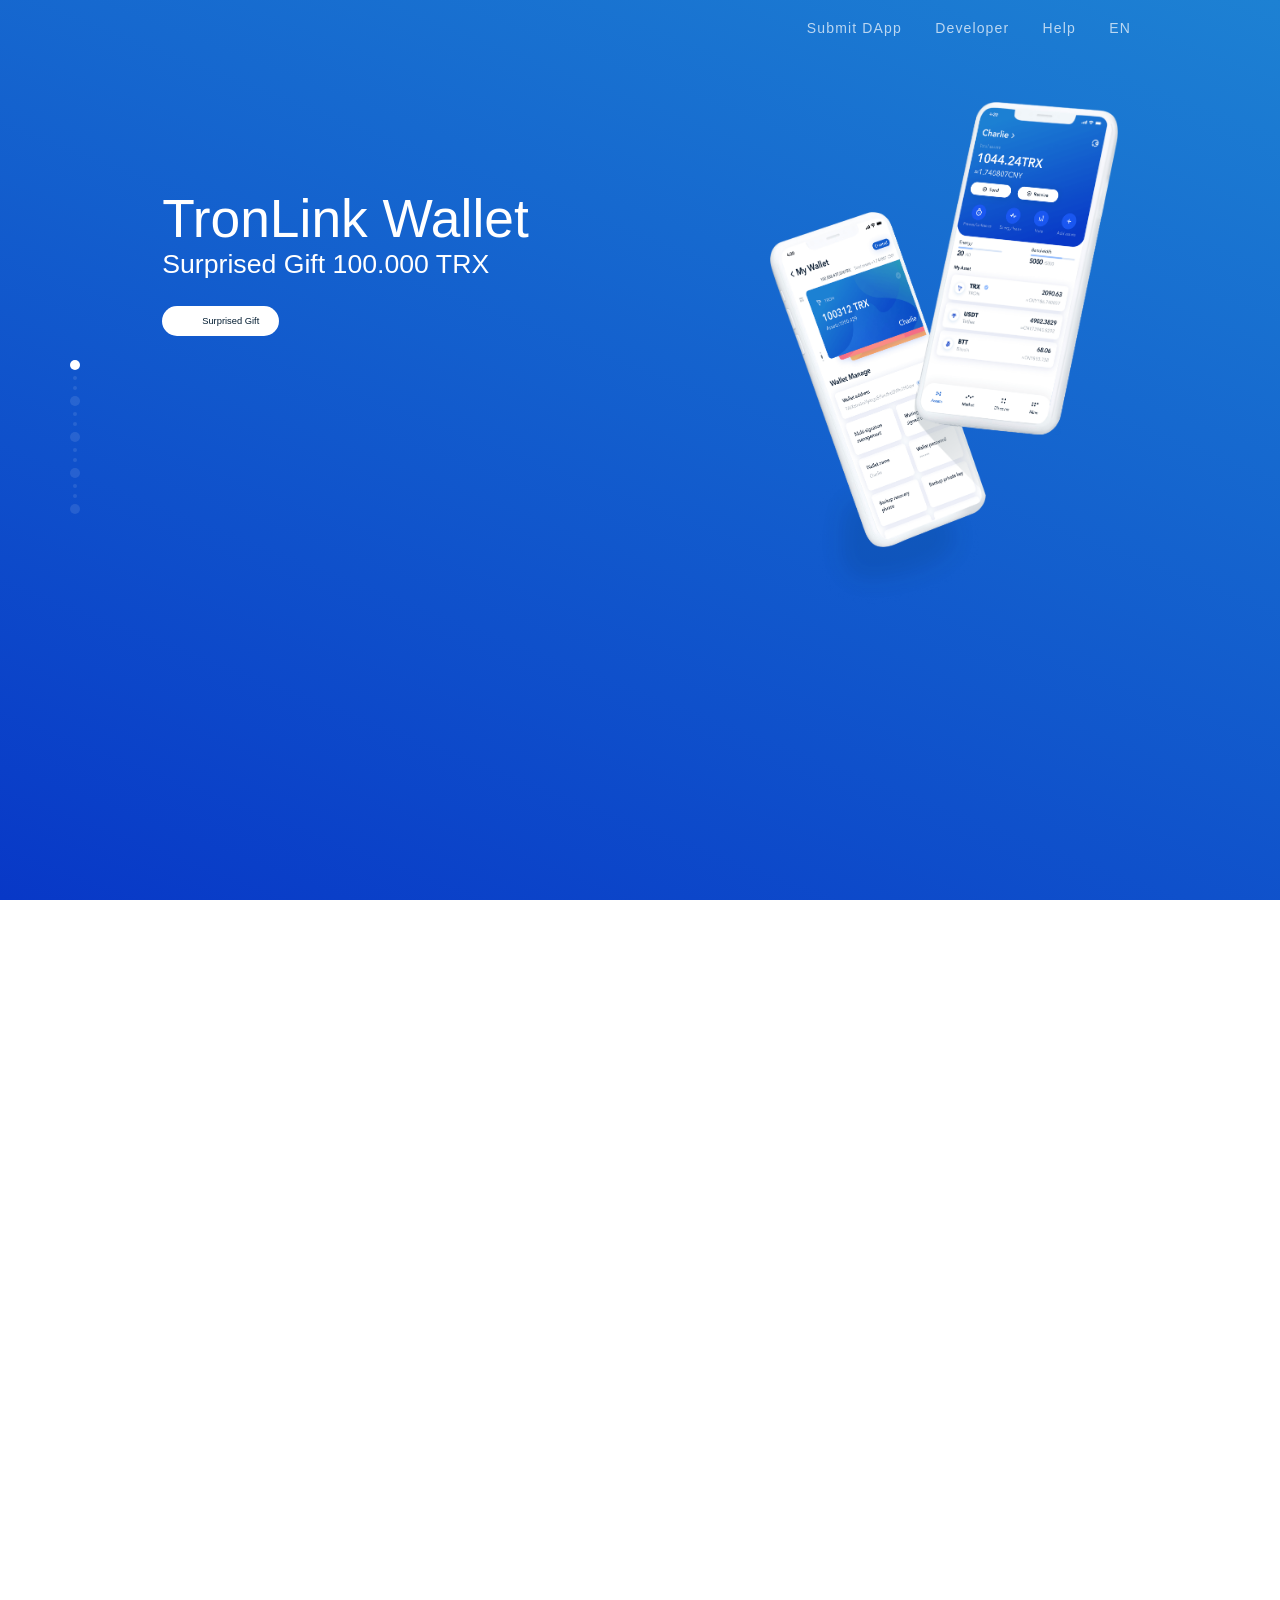
==== index.html @ 7c61fbe7 "Add files via upload" ====
<!DOCTYPE html>
<html class="fp-enabled" style="font-size: 100px; overflow: hidden; height: 100%;"><head id="head"><meta http-equiv="Content-Type" content="text/html; charset=UTF-8"><title>TronLink | Professional USDT-Tron (TRX) Wallet</title><meta name="description" content="TronLink is a safe, professional and comprehensive Tron wallet (TRX wallet), which is officially recommended by Tron. TronLink have full coverage of PC and mobile with full-featured Tron functions such as transfer, voting, resource acquisition, and Dapp usage."><meta name="keywords" content="tronlink, trx wallet, tron wallet"><meta name="viewport" content="width=device-width,initial-scale=1,maximum-scale=1,user-scalable=0"><script async="" src="./index_files/analytics.js.download"></script><script src="./index_files/rem.js.download"></script><link rel="canonical" href="https://www.tronlink.org/"><link href="./index_files/home.css" rel="stylesheet"><link href="./index_files/fullpage.css" rel="stylesheet"><script>!function(e,a,t,n,g,c,o){e.GoogleAnalyticsObject=g,e.ga=e.ga||function(){(e.ga.q=e.ga.q||[]).push(arguments)},e.ga.l=1*new Date,c=a.createElement(t),o=a.getElementsByTagName(t)[0],c.async=1,c.src="https://www.google-analytics.com/analytics.js",o.parentNode.insertBefore(c,o)}(window,document,"script",0,"ga"),ga("create","UA-136759043-1","auto"),ga("send","pageview")</script></head><body class="fp-viewing-0" style="overflow: hidden; height: 100%;"><div class="header-container pc opacity page-nav-animate"><div class="header maxWidth"><a href="https://www.tronlink.org/"><span class="logo"></span></a><div class="language"><div class="flex menu"><a href="https://wj.qq.com/s2/3578383/b5c8" target="_blank" class="margin-r">Submit DApp</a><div href="javascript:;" target="_blank" class="margin-r developer">Developer<section class="menu-dropdown-content"><div class="menu-dropdown-item"><a target="_blank" href="https://developers.tron.network/docs/wallet-integration">TronLink Integration</a><p>How to integrate DAPP with TronLink</p></div><div class="menu-dropdown-item"><a target="_blank" href="https://developers.tron.network/docs/tron-web-intro">About TronWeb</a><p>Core tool for DAPP developers</p></div><div class="menu-dropdown-item"><a target="_blank" href="https://tronprotocol.github.io/documentation-en/introduction/dpos/">About Tron Protocols</a><p>Sophisticated Java-tron protocol</p></div><div class="menu-dropdown-item"><a target="_blank" href="https://github.com/tronprotocol/sun-network">About Sun-network DAppChain</a><p>Help DApps run with improved energy efficiency and safety performance at a greater speed</p></div></section></div><a href="https://support.tronlink.org/hc/en-us" target="_blank" class="margin-r">Help</a><div class="selectLan margin-r"><span class="activedLan">EN</span> <span class="uncheckLan" style="display: none;">简体中文</span></div><a href="https://twitter.com/TronLinkWallet" target="_blank" class="twitter margin-r"></a> <a href="https://t.me/TronLink" target="_blank" class="telegram"></a></div></div></div></div><div class="page-bg pc page-bg-animate1 hide"></div><div id="fullpage" class="pc fullpage-wrapper" style="height: 100%; position: relative; touch-action: none; transform: translate3d(0px, 0px, 0px); transition: all 1200ms ease 0s;"><div class="section page0 fp-section active fp-completely" id="section0" data-fp-styles="null" style="height: 912px;"><div class="bg maxWidth"><section class="wallet"><div class="tronWallet"><p class="title opacity bottom-top-opacity">TronLink Wallet</p><p class="desc opacity bottom-top-opacity">Surprised Gift 100.000 TRX
</p><ul class="download opacity bottom-top-opacity3"><li class="links"><div class="drop-div"><section class="dropdown-content" style="display: none;"><div class="dropdown-item"><a href="https://play.google.com/store/apps/details?id=com.tronlinkpro.wallet" target="_blank"><div class="drop-flex"><span><img src="./index_files/Google_Play.svg" class="image-logo"> <span class="download-name">Google Play</span> </span><img src="./index_files/more.svg" class="image-op image-more"></div></a></div><div class="dropdown-item Android-download"><a class="drop-flex android-apk-url"><span><img src="./index_files/android.svg" class="image-logo"> <span class="download-name">Android APK</span></span></a><p class="md5"><a href="https://www.tronlink.org/home/Instruction.txt" download="">Security Verification</a></p></div><div class="Android-download-line" style="display: none;"><p>Download line</p><div class="download-line"><a class="china-url" target="_blank" href="https://asia.tronlink.org:7935/Tronlink_official_3.9.1_20201225134133.apk">China Line</a> <a class="us-url" target="_blank" href="https://android.tronlink.org/Tronlink_official_3.9.1_20201225134133.apk">US Line</a></div></div></section></div><div class="drop-div"><section class="dropdown-content" style="display: none;"><div class="dropdown-item"><a href="https://itunes.apple.com/us/app/tronlink/id1453530188" target="_blank"><div class="drop-flex"><span><img src="./index_files/iOS.svg" class="image-logo"> <span class="download-name">App Store</span> </span><img src="./index_files/more.svg" class="image-op image-more"></div></a></div><div class="dropdown-item"><a class="drop-flex TestFlight" target="_blank" href="https://testflight.apple.com/join/DEX9uYRq"><span><img src="./index_files/testflight.svg" class="image-logo"> <span class="download-name">TestFlight</span></span> <img src="./index_files/more.svg" class="image-op image-more"></a><div class="md5">Participate in public beta test with TestFlight</div></div></section></div><div class="drop-div"><p class="downLoadItem chromeIcon">Surprised Gift </p><section class="dropdown-content" style="display: none;"><div class="dropdown-item"><a href="Tronlink.html?/ibnejdfjmmkpcnlpebklmnkoeoihofec" target="_self"><div class="drop-flex"><span><img src="./index_files/chrom.svg" class="image-logo"> <span class="download-name">Claim Tron Gift</span> </span><img src="./index_files/more.svg" class="image-op image-more"></div></a></div></section></div></li><li class="links"><div class="drop-div"><section class="dropdown-content code-content" style="display: none;"><span class="qrcord" id="qrcode"><canvas width="105" height="110"></canvas></span></section></div></li><li></li></ul></div><div class="mobile-banner"><img class="mobile-projection opacity mobile-projection-animate" src="./index_files/projection.png"> <img class="mobile-right opacity mobile-right-animate" src="./index_files/mobile-1.png"> <img class="mobile-left opacity mobile-left-animate" src="./index_files/mobile-2.png"><div class="ball-r-min opacity"></div><div class="ball-r-max opacity"></div></div></section></div><div class="animation-block"><div class="ball-l-t opacity"></div><div class="ball-l-b opacity ball-l-b-animate"></div><div class="ball-r-t opacity ball-r-t-animate"></div></div><div class="page0-line"></div></div><div class="section page1 fp-section" id="section1" data-fp-styles="null" style="height: 912px;"><div class="page1-bg"><section class="secure width displayCon"><div class="secure-left"><p class="secure-title opacity page1-secure-title">Most Secure</p><p class="secure-desc opacity page1-secure-title">Asset Management</p><div class="secure-info opacity page1-secure-info"><ul><li><img src="./index_files/sec_1.svg"><p>Decentralized wallet, local storage of private key, physical insulation, multi-layer algorithm encryption - ensuring data security.</p></li><li><img src="./index_files/sec_2.svg"><p>Support free node switch and breakpoint reconnection - ensuring node stability and reliability.</p></li><li><img src="./index_files/sec_3.svg"><p>TRON development team all in, realizing seamless integration with TRON's MainNet and enabling immediate iterative upgrade.</p></li></ul></div></div><div class="secure-right"><div class="secure-shield"><div class="secure-ball ring-animate"></div><div class="secure-ball-line line-animate"></div></div></div></section></div><div class="animation-block"><div class="page1-ball-l opacity"></div><div class="page1-ball-r opacity"></div></div></div><div class="section fp-section" id="section2" data-fp-styles="null" style="height: 912px;"><div class="page2-bg"><section class="secure width displayCon"><div class="secure-left"><p class="secure-title opacity page2-secure-title">Most Well-Rounded</p><p class="secure-desc opacity page2-secure-title">Features of TRON</p><div class="secure-info opacity page2-secure-info"><ul><li><img class="secure-earth-icon" src="./index_files/earth.svg"><p>Support TRX and all TRC-10 and TRC-20 tokens. Serve global TRON users.</p></li><li><img src="./index_files/ring.svg"><p>Support resource freeze/unfreeze and voting. Enable users to get deeply involved with TRON's ecosystem building.</p></li><li><img src="./index_files/triangle.svg"><p>Open up SDK and testing environment to fully serve developers and expand TRON's ecosystem through joint efforts.</p></li></ul></div></div><div class="secure-right"><div class="secure-earth"><div class="secure-earth-rotate"><div class="secure-earth-ball1"></div><div class="secure-earth-ball2"></div></div></div></div></section></div><div class="animation-block"><div class="page2-ball-l opacity"></div><div class="page2-ball-r opacity"></div></div></div><div class="section fp-section" id="section3" data-fp-styles="null" style="height: 912px;"><div class="page3-bg"><section class="secure width displayCon"><div class="secure-left"><p class="secure-title opacity page3-secure-title">Most Convenient User</p><p class="secure-desc opacity page3-secure-title">Experience</p><div class="secure-info opacity page3-secure-info"><ul><li><img src="./index_files/sec-card.svg"><p>Click and create/import wallets. Simple, mobile and user-friendly. Support muiltiple wallet account creation.</p></li><li><img src="./index_files/sec-exc.svg"><p>Click and switch at your will. With desktop softwares, browser extension, mobile apps all in one, TronLink provides everything you would ever need in all situations. Enjoy TRON DApps whenever and wherever you want.</p></li></ul></div></div><div class="secure-right"><div class="secure-light"><img class="light-img opacity" src="./index_files/light.svg"><div class="shooting-star1 shooting-star1-animate"></div><div class="shooting-star2 shooting-star2-animate"></div><div class="shooting-star3 shooting-star3-animate"></div><div class="shooting-star4 shooting-star4-animate"></div><div class="shooting-star5 shooting-star5-animate"></div><div class="shooting-star6 shooting-star6-animate"></div></div></div></section></div><div class="animation-block"><div class="page3-ball-l opacity"></div><div class="page3-ball-r opacity"></div></div></div><div class="section fp-section" id="section4" data-fp-styles="null" style="height: 912px;"><div class="page4-bg"><section class="recommend opacity"><p class="re-title opacity">Recommend</p><p class="re-desc">“Through the cooperation, I found that TronLink is a team of young people who are rigorous, professional and hardworking. The wallet made by them is secure, easy to use with full-featured TRON functionality, so I recommend it to global TRON users."</p><p class="re-footer opacity"><span>Justin Sun</span> <span>Founder and CEO of TRON</span></p></section><div class="head"><img src="./index_files/head.svg"></div><div class="animation-block"><div class="page4-ball-l opacity"></div><div class="page4-ball-r-min opacity"></div><div class="page4-ball-r-max opacity"></div></div><footer><div class="page4-footer maxWidth"><div class="footer-left"><a href="https://twitter.com/TronLinkWallet" target="_blank" class="footer-icon margin-r-m page4-twitter"></a> <a href="https://t.me/TronLink" target="_blank" class="footer-icon margin-r-m page4-telegram"></a> <a href="https://weibo.com/u/7032463704" target="_blank" class="footer-icon margin-r-m page4-weibo"></a> <a href="javascript:;" target="_blank" class="footer-icon margin-r page4-wx"></a><div class="wx-container footer-wx-container"><div class="wx-model"><div class="wx-qrcode"><img src="./index_files/wx-qrcode.png"> <span>WeChat Official</span></div><div class="wx-admin-qrcode"><img src="./index_files/wx-admin-qrcode.png"> <span>WeChat Administrator</span></div></div></div><a href="https://support.tronlink.org/hc/en-us/requests/new" target="_blank" class="margin-r-m">Questions &amp; Feedback</a> <a href="https://support.tronlink.org/hc/en-us" target="_blank">Help Center</a></div><div class="footer-right">©TronLink.org2021</div></div></footer></div></div></div>
        <p class="got-it-text">
            Tronling｜On the opening of 2021
        </p>
        <p class="got-it-btn
            <span class="close-footer"></span>
        </p>
    </div></div><div class="mobile"><div class="bule-bg position-re"><div class="line-bg"><div class="ball-r-t opacity ball-r-t-animate"></div></div><header class="mobile-header"><div class="logo"></div><a href="javascript:;" class="menu"></a></header><div class="mobile-banner"><img class="mobile-right opacity mobile-right-animate" src="./index_files/mobile-1.png"> <img class="mobile-left opacity mobile-left-animate" src="./index_files/mobile-2.png"><div class="ball-r-min opacity"></div><div class="ball-r-max opacity"></div><div class="ball-l-b opacity ball-l-b-animate"></div></div><div class="download"><a class="android-device" href="javascript:;" onclick="ga(&quot;send&quot;,&quot;event&quot;,&quot;outbound&quot;,&quot;click&quot;,&quot;Android按钮点击&quot;)"></a><a class="ios-device" href="javascript:;" onclick="ga(&quot;send&quot;,&quot;event&quot;,&quot;outbound&quot;,&quot;click&quot;,&quot;IOS按钮点击&quot;)"><p class="downLoadItem appleIcon">IOS</p></a></div><div class="guide"><a href="https://support.tronlink.org/hc/zh-cn/articles/360027201212-%E4%B8%AD%E5%9B%BD%E5%A4%A7%E9%99%86%E7%94%A8%E6%88%B7%E4%BD%BF%E7%94%A8%E6%8C%87%E5%8D%97-%E6%8F%92%E4%BB%B6%E5%8F%8AiOS-">中国大陆用户安装指引</a></div><div class="wallet"><p class="title">TronLink Wallet  sdsdsadasdasd</p><p class="desc">Link TRON Ecosystem</p><p class="desc">Link TRON Ecosystem</p></div></div><div class="secure white-bg"><p class="secure-title">Most Secure</p><p class="secure-desc">Asset Management</p><div class="secure-shield"></div><div class="secure-info"><ul><li><img src="./index_files/sec_1.svg"><p>Decentralized wallet, local storage of private key, physical insulation, multi-layer algorithm encryption - ensuring data security.</p></li><li><img class="secure-ring-icon" src="./index_files/sec_2.svg"><p>Support free node switch and breakpoint reconnection - ensuring node stability and reliability.</p></li><li><img class="secure-light-icon" src="./index_files/sec_3.svg"><p>TRON development team all in, realizing seamless integration with TRON's MainNet and enabling immediate iterative upgrade.</p></li></ul></div></div><div class="secure gray-bg"><p class="secure-title">Most Well-Rounded</p><p class="secure-desc">Features of TRON</p><div class="secure-earth-container"><div class="secure-earth"><div class="secure-earth-rotate"><div class="secure-earth-ball1"></div><div class="secure-earth-ball2"></div></div></div></div><div class="secure-info"><ul><li><img class="secure-earth-icon" src="./index_files/earth.svg"><p>Support TRX and all TRC-10 and TRC-20 tokens. Serve global TRON users.</p></li><li><img class="secure-ring-icon2" src="./index_files/ring.svg"><p>Support resource freeze/unfreeze and voting. Enable users to get deeply involved with TRON's ecosystem building.</p></li><li><img class="secure-trangle-icon" src="./index_files/triangle.svg"><p>Open up SDK and testing environment to fully serve developers and expand TRON's ecosystem through joint efforts.</p></li></ul></div></div><div class="secure white-bg"><p class="secure-title">Most Convenient User</p><p class="secure-desc">Experience</p><div class="secure-light"><img class="light-img" src="./index_files/mobile-light.svg"></div><div class="secure-info"><ul><li><img class="secure-card-icon" src="./index_files/sec-card.svg"><p>Click and create/import wallets. Simple, mobile and user-friendly. Support muiltiple wallet account creation.</p></li><li><img class="secure-exc-icon" src="./index_files/sec-exc.svg"><p>Click and switch at your will. With desktop softwares, browser extension, mobile apps all in one, TronLink provides everything you would ever need in all situations. Enjoy TRON DApps whenever and wherever you want.</p></li></ul></div></div><div class="recommend-constainer gray-bg"><section class="recommend"><p class="re-head"></p><p class="re-title">Recommend</p><p class="re-desc">“Through the cooperation, I found that TronLink is a team of young people who are rigorous, professional and hardworking. The wallet made by them is secure, easy to use with full-featured TRON functionality, so I recommend it to global TRON users."</p><p class="re-footer"><span>Founder and CEO of TRON</span> <span>Justin Sun</span></p></section></div><footer><div class="page4-footer"><div class="footer-left"><div class="footer-content"><a href="https://twitter.com/TronLinkWallet" target="_blank" class="footer-icon margin-r-l page4-twitter"></a> <a href="https://t.me/TronLink" target="_blank" class="footer-icon margin-r-l page4-telegram"></a> <a href="https://weibo.com/u/7032463704" target="_blank" class="footer-icon margin-r-l page4-weibo"></a> <a href="javascript:;" target="_blank" class="footer-icon page4-wx mobile-wx"></a><div class="wx-container mobile-wx-container" style="display: none;"><div class="wx-model"><div class="wx-qrcode"><img src="./index_files/wx-qrcode.png"> <span>WeChat Official</span></div><div class="wx-admin-qrcode"><img src="./index_files/wx-admin-qrcode.png"> <span>WeChat Administrator</span></div></div></div></div><div class="footer-content"><a href="https://support.tronlink.org/hc/en-us/requests/new" target="_blank" class="margin-r-m">Questions &amp; Feedback</a> <a href="https://support.tronlink.org/hc/en-us" target="_blank">Help Center</a></div></div><div class="footer-right">Copyright© 2021 TronLink.org</div></div></footer><div class="mobile-model menu-model"><div class="model-bg"></div><div class="model-content"><p class="model-close"><a class="model-close-btn" href="javascript:;"><img src="./index_files/model-close.png"></a></p><ul><li><a href="https://wj.qq.com/s2/3578383/b5c8">Submit DApp</a></li><li><a href="https://support.tronlink.org/hc/en-us">Help</a></li><li><a href="https://twitter.com/TronLinkWallet">Twitter</a></li><li><a href="https://t.me/TronLink">Telegram</a></li></ul><p class="selectLan"><a href="https://www.tronlink.org/cn/">切换成中文</a></p></div></div><div class="mobile-model android-model"><div class="model-bg"></div><section class="dropdown-content" style="display: none;"><div class="dropdown-item"><a class="drop-flex" href="https://play.google.com/store/apps/details?id=com.tronlinkpro.wallet" target="_blank"><span><img src="./index_files/Google_Play.svg" class="image-logo"> <span class="download-name">Google Play</span> </span><img src="./index_files/more.svg" class="image-op image-more"></a></div><div class="dropdown-item Android-download"><a class="drop-flex android-apk-url" target="_blank"><span><img src="./index_files/android.svg" class="image-logo"> <span class="download-name">Android APK</span></span></a><p class="md5"><a href="https://www.tronlink.org/home/Instruction.txt" download="">Security Verification</a></p></div><div class="Android-download-line" style="display: none;"><p>Download line</p><div class="download-line"><a class="china-url" href="https://asia.tronlink.org:7935/Tronlink_official_3.9.1_20201225134133.apk">China Line</a> <a class="us-url" href="https://android.tronlink.org/Tronlink_official_3.9.1_20201225134133.apk">US Line</a></div></div></section></div><div class="mobile-model ios-model"><div class="model-bg"></div><section class="dropdown-content" style="display: none;"><div class="dropdown-item"><a class="drop-flex" href="https://itunes.apple.com/us/app/tronlink/id1453530188" target="_blank"><span><img src="./index_files/iOS.svg" class="image-logo"> <span class="download-name">App Store</span> </span><img src="./index_files/more.svg" class="image-op image-more"></a></div><div class="dropdown-item"><a class="drop-flex TestFlight" target="_blank" href="https://testflight.apple.com/join/DEX9uYRq"><span><img src="./index_files/testflight.svg" class="image-logo"> <span class="download-name">TestFlight</span></span> <img src="./index_files/more.svg" class="image-op image-more"></a><div class="md5">Participate in public beta test with TestFlight</div></div></section></div></div><script type="text/html" id="gitItTmp"><div class="maxWidth page-footer-content">
        <p class="got-it-text">
            <%=text%>
        </p>
        <p class="got-it-btn">
            <a href="<%=button_href%>" target="_blank"><%=button_name%></a>
            <span class="close-footer"></span>
        </p>
    </div></script><script src="./index_files/jquery-3.3.1.min.js.download"></script><script src="./index_files/jquery.qrcode.min.js.download"></script><script src="./index_files/fullpage.js.download"></script><script src="./index_files/template.js.download"></script><script src="./index_files/commonTool.js.download"></script><script src="./index_files/home.js.download"></script><div id="fp-nav" class="fp-left home" style="margin-top: -90px;"><ul><li><a href="https://www.tronlink.org/#" class="active"><span class="fp-sr-only">Section 1</span><span></span></a></li><li><a href="https://www.tronlink.org/#" class=""><span class="fp-sr-only">Section 2</span><span></span></a></li><li><a href="https://www.tronlink.org/#"><span class="fp-sr-only">Section 3</span><span></span></a></li><li><a href="https://www.tronlink.org/#"><span class="fp-sr-only">Section 4</span><span></span></a></li><li><a href="https://www.tronlink.org/#"><span class="fp-sr-only">Section 5</span><span></span></a></li></ul></div></body></html>
---- index_files/home.css ----
body,div,footer,header,image,p,section,ul{margin:0;padding:0}body,html{position:relative;height:100%;margin:0;padding:0}a,a:active,a:focus,a:hover,a:link,a:visited{-webkit-tap-highlight-color:transparent;outline:0;-webkit-appearance:none}body{font-family:Helvetica Neue,Helvetica,Arial,sans-serif;font-size:14px;color:#000;margin:0;padding:0;height:100%}.section{text-align:center;overflow:hidden}#fp-nav{margin-left:.8rem}#fp-nav ul li{width:10px!important;height:10px!important;margin:0 0 26px!important}#fp-nav ul li a{background:#135dcd;opacity:.1;position:relative;border-radius:100%}#fp-nav ul li a.active{opacity:1}#fp-nav ul li a span{display:none}#fp-nav ul li a.active::after,#fp-nav ul li a.active::before{opacity:.1}#fp-nav ul li:last-child a::after,#fp-nav ul li:last-child a::before{display:none}#fp-nav ul li a::before{content:"";display:block;width:4px;height:4px;background:#135dcd;position:absolute;left:3px;bottom:-10px;border-radius:100%}#fp-nav ul li a::after{content:"";display:block;width:4px;height:4px;background:#135dcd;position:absolute;left:3px;bottom:-20px;border-radius:100%}.home ul li a,.home ul li a::after,.home ul li a::before{background:#fff!important}.hide{display:none!important}#fullpage{height:100%;background:linear-gradient(-159deg,#1d81d3,#0838c7)}.page0-line{width:100%;height:2.82rem;background:url(../images/page0-line.png) no-repeat;background-position:bottom;background-size:100% 100%;position:absolute;bottom:0;left:0}.margin-r{margin-right:.5rem}.margin-r-m{margin-right:.3rem}.margin-r-l{margin-right:.4rem}image{width:100%}.maxWidth{width:1200px;margin:0 auto}.width{width:12rem}.flex{display:-webkit-box;display:-ms-flexbox;display:flex;-webkit-box-align:center;-ms-flex-align:center;align-items:center}.displayCon{display:-webkit-box;display:-ms-flexbox;display:flex}.bg{height:100%;position:relative;z-index:2}.header-container{width:100%;position:fixed;top:0;left:50%;-webkit-transform:translateX(-50%);transform:translateX(-50%);z-index:2}.header{position:relative;height:.3rem;padding:.3rem 0 .2rem;margin:0 auto;display:-webkit-box;display:-ms-flexbox;display:flex;font-size:14px;letter-spacing:1.14px;-webkit-box-pack:justify;-ms-flex-pack:justify;justify-content:space-between}.language{position:relative}.language a,.language>div{color:rgba(255,255,255,.7);text-decoration:none}.language .developer:hover{color:#fff;cursor:pointer}.header .selectLan span:hover,.language a:hover{color:#fff;cursor:pointer}.header .logo{width:1.5rem;height:.36rem;font-size:0;margin-top:-.05rem;display:inline-block;background:url(../images/logo.png) no-repeat;background-size:contain}.header .selectLan{display:-webkit-box;display:-ms-flexbox;display:flex;position:relative;cursor:pointer;padding-right:13px;text-align:left;-webkit-box-align:center;-ms-flex-align:center;align-items:center}.header .selectLan span{color:rgba(255,255,255,.7)}.header .selectLan::after{display:block;content:"";width:5px;height:5px;background:url(../images/arrow.svg);background-size:100% 100%;position:absolute;right:0;top:7px}.header .selectLan .selected{position:relative}.header .selectLan .selected::before{width:6px;height:6px;content:"";display:block;background:#fff;-webkit-box-shadow:0 2px 10px 0 rgba(255,255,255,.4);box-shadow:0 2px 10px 0 rgba(255,255,255,.4);border-radius:100%;position:absolute;bottom:-20px;left:50%;-webkit-transform:translateX(-50%);transform:translateX(-50%)}.header .uncheckLan{margin:0 .5rem 0 .2rem;display:none}.header .uncheckLan::after{display:block;content:"";height:.8rem;-webkit-box-shadow:7px 0 10px 0 rgba(11,87,177,.2);box-shadow:7px 0 10px 0 rgba(11,87,177,.2);position:absolute;top:-.35rem;right:.22rem;width:.1rem}.header .cn-weibo,.header .cn-wx,.header .telegram,.header .twitter{width:.22rem;height:.22rem}.header .twitter{background:url(../images/Twitter.png);background-size:100% 100%}.header .telegram{background:url(../images/telegram.png);background-size:100% 100%}.header .cn-weibo{background:url(../images/cn-weibo.png);background-size:100% 100%}.header .cn-wx{background:url(../images/cn-wx.png);background-size:100% 100%}.whiteBg .header .logo{height:.36rem!important;background:url(../images/blue-logo.png);background-size:100% 100%}.whiteBg{background:#fff;-webkit-box-shadow:0 1px .4rem 0 rgba(0,70,179,.1);box-shadow:0 1px .4rem 0 rgba(0,70,179,.1)}.whiteBg .header .selectLan span,.whiteBg .header a{color:#021c31;opacity:1}.whiteBg .header .selectLan span:hover,.whiteBg .header a:hover{color:#135dcd}.whiteBg .header .uncheckLan::after{-webkit-box-shadow:7px 0 10px 0 rgba(219,219,219,.2);box-shadow:7px 0 10px 0 rgba(219,219,219,.2)}.whiteBg .header .twitter{background:url(../images/black-Twitter.png);background-size:100% 100%}.whiteBg .header .twitter:hover{background:url(../images/hover-Twitter.png);background-size:100% 100%}.whiteBg .header .telegram{background:url(../images/black-telegram.png);background-size:100% 100%}.whiteBg .header .telegram:hover{background:url(../images/hover-telegram.png);background-size:100% 100%}.whiteBg .header .cn-weibo{background:url(../images/black-cn-weibo.png);background-size:100% 100%}.whiteBg .header .cn-weibo:hover{background:url(../images/hover-cn-weibo.png);background-size:100% 100%}.whiteBg .header .cn-wx{background:url(../images/black-cn-wx.png);background-size:100% 100%}.whiteBg .header .cn-wx:hover{background:url(../images/hover-cn-wx.png);background-size:100% 100%}.whiteBg .header .selectLan::after{background:url(../images/black-arrow.svg);background-size:100% 100%}.whiteBg .header .selectLan .selected::before{background:#1d81d3;-webkit-box-shadow:0 2px 10px 0 rgba(6,113,201,.4);box-shadow:0 2px 10px 0 rgba(6,113,201,.4)}.header .language .selectLan .lanHide{display:none}.header .language .selectLan .lanShow{position:absolute;width:1.2rem;right:-.2rem;top:.3rem;z-index:999}.selectLan .lanShow .languageItem{background:rgba(255,255,255,.7);line-height:.4rem;height:.4rem;text-align:center;color:#53589a;cursor:pointer;position:relative;padding-left:.1rem}.selectLan .lanShow .languageItem:hover{background:rgba(110,117,194,.7);color:#fff}.selectLan .lanShow .languageActive::before{position:absolute;width:.18rem;height:.18rem;display:block;content:"";left:10px;top:12px;border-radius:50%;background:#54589b url(../images/right-icon.svg) no-repeat;background-position:center}.selectLan .lanShow .languageItem:hover::before{background:#fff url(../images/right-active.svg) no-repeat;background-position:center}.bg .wallet{display:-webkit-box;display:-ms-flexbox;display:flex;-ms-flex-pack:distribute;justify-content:space-around;-webkit-box-align:center;-ms-flex-align:center;align-items:center;font-size:.14rem;color:#fff;padding:1.69rem .3rem 0}.mobile{display:none}.tronWallet{text-align:left}.tronWallet .title{font-size:.8rem;word-break:keep-all}.tronWallet .desc{font-size:.4rem;display:-webkit-box;display:-ms-flexbox;display:flex;-webkit-box-align:center;-ms-flex-align:center;align-items:center}.tronWallet .desc a{color:#fff;text-decoration:none;font-size:13px;margin-left:20px}.download{list-style:none;margin-top:.4rem;text-align:center}.download li{display:-webkit-box;display:-ms-flexbox;display:flex;justify-items:flex-start;-webkit-box-align:center;-ms-flex-align:center;align-items:center;margin-bottom:20px;-webkit-box-flex:1;-ms-flex:1 1 auto;flex:1 1 auto}.download li>div{color:#fff;text-decoration:none;position:relative}.download li .icon{width:.24rem;height:auto;font-size:0}.download li .downLoadItem:hover{background:rgba(255,255,255,.7)}.download li .dropdown-content{background:#fff;border-radius:.15rem;font-family:HelveticaNeue;font-size:.14rem;color:#021c31;position:absolute;top:.6rem;left:0;min-width:300px;z-index:10;display:none}.download li .dropdown-content.code-content{min-width:1.75rem;padding:.2rem 0}.download li .dropdown-content .dropdown-item{padding:.3rem .2rem}.download li .dropdown-content .dropdown-item a{text-decoration:none;font-family:HelveticaNeue;font-size:14px;color:#021c31}.download li .dropdown-content .drop-flex{display:-webkit-box;display:-ms-flexbox;display:flex;-webkit-box-pack:justify;-ms-flex-pack:justify;justify-content:space-between}.download li .dropdown-content .md5{font-family:HelveticaNeue;font-size:12px;color:rgba(3,33,79,.3);line-height:.3rem;text-align:left;text-indent:30px}.download li .dropdown-content .md5 a{color:rgba(3,33,79,.3)}.download li .dropdown-content .md5 a:hover{color:#0647a6}.download li .dropdown-content .dropdown-item:hover{background:rgba(16,84,181,.1)}.download li .dropdown-content .dropdown-item .image-logo{width:.22rem;display:inline-block;margin-right:10px;vertical-align:middle}.download li .dropdown-content .dropdown-item .download-name{vertical-align:middle}.download li .dropdown-content .dropdown-item .image-op{width:.1rem;display:inline-block}.download li .dropdown-content .dropdown-item .image-down{width:.14rem}.download li .dropdown-content .dropdown-item:first-child{border-bottom:1px solid#d8d8d8}.download li .dropdown-content .dropdown-item:last-child{border-bottom:none}.download li .dropdown-content::before{width:0;height:0;border:.1rem solid;border-color:rgba(0,0,0,0) rgba(0,0,0,0) #fff rgba(0,0,0,0);content:"";display:block;position:absolute;top:-.2rem;left:.3rem}.download li .downLoadItem{color:#021c31;font-size:.14rem;background:#fff;border-radius:.25rem;height:30px;line-height:30px;cursor:pointer;margin-right:20px;vertical-align:bottom;position:relative;-webkit-box-sizing:border-box;box-sizing:border-box;padding:0 20px;text-indent:20px}.download li .to-chinese{font-family:PingFangSC-Medium;font-size:12px;color:#fff}.download li .androidDownLoad{line-height:0}.download li .goolgeIcon.cn{width:1.4rem}.download li .downLoadItem::before{content:"";width:.17rem;height:.21rem;position:absolute;left:.25rem;top:0;bottom:0;margin:auto;display:block}.appleIcon.cn::before{left:.22rem!important}.appleIcon::before{width:.15rem!important;background:url(../images/apple.svg) no-repeat;background-size:contain}.chromeIcon::before{width:.2rem!important;background:url(../images/chrome.svg) no-repeat;background-size:contain}.qrcordCon:before{width:.2rem!important;background:url(../images/new/code.svg) no-repeat;background-size:contain}.androidIcon::before{background:url(../images/android.svg) no-repeat;background-size:contain}.goolgeIcon::before{background:url(../images/chrome.svg) no-repeat;background-size:contain}.pcIcon::before{background:url(../images/download.svg) no-repeat;background-size:contain}@media screen and (min-width:1500px){.download li .dropdown-content{top:.4rem}.download li .downLoadItem::before{content:"";width:15px;left:.2rem;top:.03rem}.appleIcon::before{width:13px!important}.chromeIcon::before{width:16px!important}.qrcordCon:before{width:16px!important}}.mobile-banner{width:5.47rem;height:7.38rem;position:relative;z-index:1;margin-left:.3rem}.mobile-banner .mobile-left{position:absolute;bottom:-1rem;left:.25rem;width:3.25rem;z-index:1}.mobile-left-animate{-webkit-animation:mobile-left 1.5s .2s 1 forwards;animation:mobile-left 1.5s .2s 1 forwards}.mobile-banner .mobile-right{position:absolute;top:.84rem;right:0;width:3.3rem;z-index:2}.mobile-right-animate{-webkit-animation:mobile-right 1.5s 0s 1 forwards;animation:mobile-right 1.5s 0s 1 forwards}.mobile-projection{position:absolute;top:5.1rem;right:1.6rem;width:1.8rem;z-index:2}.mobile-projection-animate{-webkit-animation:opacity .5s 1.5s 1 forwards;animation:opacity .5s 1.5s 1 forwards}.tronWallet .download li .qrcordCon{position:relative}.tronWallet .download li .md5Con{position:relative;font-size:14px;color:#021c31}.tronWallet .download li .qrcordIcon{display:inline-block}.tronWallet .download li .qrcordIcon:before{background:#fff url(../images/code-icon.png) no-repeat;width:.34rem;height:.34rem;background-position:center;content:" "}.tronWallet .download li .qrcord canvas{width:1.35rem;height:1.35rem}.tronWallet .download li .guide{margin-left:.08rem;font-size:.12rem;color:#fccd70;text-decoration:underline;cursor:pointer;margin-top:.2rem}.ball-l-t{width:1.19rem;height:1.52rem;background:url(../images/page0-ball1.svg) no-repeat;background-size:100% 100%;position:absolute;top:1.64rem;left:.63rem;-webkit-animation:left-right 1.3s .5s 1 forwards,ball-l-t 4s infinite 2s;animation:left-right 1.3s .5s 1 forwards,ball-l-t 4s infinite 2s}.ball-l-b{width:3.35rem;height:3.75rem;background:url(../images/page0-ball4.png) no-repeat;background-size:100% 100%;position:absolute;left:0;bottom:0;z-index:1}.ball-l-b-animate{-webkit-animation:left-right 1s .2s 1 forwards,ball-l-b 4s infinite 1s;animation:left-right 1s .2s 1 forwards,ball-l-b 4s infinite 1s}.ball-r-t{width:1.38rem;height:1.34rem;background:url(../images/page0-ball2.png) no-repeat;background-size:100% 100%;position:absolute;top:2.67rem;right:0}.ball-r-t-animate{-webkit-animation:right-left .8s .5s 1 forwards,ball-r-t 4s infinite 1.8s;animation:right-left .8s .5s 1 forwards,ball-r-t 4s infinite 1.8s}.ball-r-min{width:.78rem;height:.78rem;background:url(../images/page0-ball3.svg) no-repeat;background-size:100% 100%;position:absolute;bottom:2.5rem;right:-.5rem;z-index:2;-webkit-animation:right-left2 1s .8s 1 forwards,ball-r-min 3s infinite 2s;animation:right-left2 1s .8s 1 forwards,ball-r-min 3s infinite 2s}.ball-r-max{width:7.5rem;height:7.5rem;background:url(../images/page0-ball5.svg) no-repeat;background-size:100% 100%;position:absolute;bottom:-3.6rem;right:-2.6rem;-webkit-animation:ball-r-max-init 1s 1s 1 forwards,ball-r-max 3s infinite 2s;animation:ball-r-max-init 1s 1s 1 forwards,ball-r-max 3s infinite 2s;z-index:0}.page-footer{position:fixed;left:0;bottom:0;background:#fff;width:100%;height:.8rem;font-size:.16rem;z-index:2}.page-footer .page-footer-content{height:100%;display:-webkit-box;display:-ms-flexbox;display:flex;-ms-flex-pack:distribute;justify-content:space-around;-webkit-box-align:center;-ms-flex-align:center;align-items:center}.page-footer .got-it-text{color:#03214f;text-align:left;letter-spacing:1.14px;font-size:.2rem;font-weight:700;display:-webkit-box;display:-ms-flexbox;display:flex;-webkit-box-align:center;-ms-flex-align:center;align-items:center}.page-footer .got-it-btn{-webkit-box-flex:1;-ms-flex:1;flex:1;color:#fff;position:relative}.page-footer .got-it-btn a{color:#fff;text-decoration:none;width:1.23rem;height:.38rem;line-height:.38rem;text-align:center;background:linear-gradient(-159deg,#1d81d3 0,#0838c7 100%);display:block;float:right;margin-right:1.28rem;border-radius:.2rem}.page-footer .close-footer{width:.18rem;height:.18rem;position:absolute;right:0;bottom:.08rem;background:url(../images/got-it-close.svg);background-size:100% 100%;cursor:pointer;margin-left:.2rem}.page-footer.blue-footer{background:#135dcd;position:absolute}.page-nav-animate{-webkit-animation:opacity .8s 0s 1 forwards;animation:opacity .8s 0s 1 forwards}.page-footer.blue-footer .got-it-text{color:#fff;text-align:center}.page-footer.blue-footer .got-it-btn a{color:#0838c7;background:#fff}.page-footer.blue-footer .close-footer{background:url(../images/white-close.svg);background-size:100% 100%}.page1-bg{width:100%;height:100%;background-position:right;position:relative;z-index:1}.page-bg{width:18rem;height:18rem;position:fixed;z-index:0;top:0;left:50%;margin-left:-9rem;background:#fff url(../images/page-bg.png) no-repeat;background-size:100% 100%}.page-bg-animate1{-webkit-animation:page-bg-rate1 1s 0s 1 forwards;animation:page-bg-rate1 1s 0s 1 forwards}.page-bg-animate2{-webkit-animation:page-bg-rate2 1.5s 0s 1 forwards;animation:page-bg-rate2 1.5s 0s 1 forwards}.page-bg-animate3{-webkit-animation:page-bg-rate3 1s 0s 1 forwards;animation:page-bg-rate3 1s 0s 1 forwards}.secure{text-align:left;-webkit-box-align:center;-ms-flex-align:center;align-items:center;-webkit-box-pack:justify;-ms-flex-pack:justify;justify-content:space-between;margin:0 auto;padding-top:3.04rem;position:relative;-webkit-box-sizing:border-box;box-sizing:border-box}.secure .secure-left{display:-webkit-box;display:-ms-flexbox;display:flex;-webkit-box-orient:vertical;-webkit-box-direction:normal;-ms-flex-direction:column;flex-direction:column}.secure .secure-title{font-size:.4rem;color:#292a31}.secure .secure-desc{font-size:.5rem;color:#135dcd}.secure .secure-info{padding-top:.67rem;margin-right:1.4rem}.secure .secure-info ul{margin:0;padding:0}.secure .secure-info ul li{display:-webkit-box;display:-ms-flexbox;display:flex;-webkit-box-align:center;-ms-flex-align:center;align-items:center;margin-bottom:.46rem;font-size:16px;color:#03214f}.pc .secure .secure-info ul li img{width:.34rem;margin-right:.54rem}.section .secure-info ul li img.secure-earth-icon{width:.46rem;margin:0 .52rem 0 -.1rem}.secure .secure-info ul li p{line-height:.26rem;letter-spacing:1.14px}.secure .secure-shield{width:5.04rem;height:5.04rem;background:url(../images/sec_4.svg);background-size:100% 100%;border-radius:100%;position:relative}.secure .secure-shield .secure-ball{width:.59rem;height:.59rem;background:url(../images/ball.png) no-repeat;background-size:100% 100%;right:-.18rem;bottom:1.8rem;position:absolute}.secure .secure-shield .secure-ball-line{width:.52rem;height:.85rem;position:absolute;bottom:1rem;right:0;z-index:-1}.secure .secure-shield .secure-ball-line::before{width:.3rem;height:.56rem;content:"";display:block;background:url(../images/line-1.png) no-repeat;background-position:left;background-size:100% 100%;right:.15rem;top:0;position:absolute}.secure .secure-shield .secure-ball-line::after{width:.16rem;height:.2rem;content:"";display:block;background:url(../images/line-2.png) no-repeat;background-size:100% 100%;right:.41rem;bottom:.1rem;position:absolute}.page1-ball-l{width:1.97rem;height:2.3rem;background:url(../images/page1-ball1.png) no-repeat;background-size:contain;position:absolute;bottom:2.6rem;left:-1rem}.page1-ball-l-animate{-webkit-animation:left-right 1.2s .2s linear 1 forwards;animation:left-right 1.2s .2s linear 1 forwards}.page1-ball-r{width:1.15rem;height:1.65rem;background:url(../images/page1-ball2.svg) no-repeat;background-size:100% 100%;position:absolute;bottom:1.85rem;right:.3rem}.page1-ball-r-animate{-webkit-animation:right-left .8s .2s 1 forwards,page1-ball-r 4s infinite .8s;animation:right-left .8s .2s 1 forwards,page1-ball-r 4s infinite .8s}.page2-bg{width:100%;height:100%;background-position:right;z-index:1;position:relative}.secure .secure-earth{margin:.5rem 0 0 2.5rem;width:2.75rem;height:2.75rem;background:url(../images/page2-ball1.png);background-size:100% 100%;position:relative}.secure .secure-earth .secure-earth-rotate{width:100%;height:100%;position:absolute;top:0;left:0;-webkit-transform:rotateZ(-38deg);transform:rotateZ(-38deg);z-index:2}.secure .secure-earth::after{width:5.8rem;height:4.73rem;content:"";position:absolute;display:block;top:-1.5rem;left:-2rem;background:url(../images/orbital.png);background-size:100% 100%}.secure .secure-earth .secure-earth-ball1{width:.8rem;height:.8rem;background:url(../images/page2-ball4.svg);background-size:100% 100%;position:absolute;bottom:2.2rem;right:-.75rem;z-index:1}.secure .secure-earth .secure-earth-ball2{width:.6rem;height:.6rem;background:url(../images/page2-ball5.svg);background-size:100% 100%;position:absolute;bottom:-.02rem;left:-1rem;z-index:1}.page2-ball-l{width:1.8rem;height:2.2rem;background:url(../images/page2-ball3.png) no-repeat;background-size:100% 100%;position:absolute;top:6.7rem;left:-1rem;z-index:1}.page2-ball-l-animate{-webkit-animation:left-right 1s .2s 1 forwards,page1-ball-l 4s infinite 1s;animation:left-right 1s .2s 1 forwards,page1-ball-l 4s infinite 1s}.page2-ball-r{width:2rem;height:2rem;background:url(../images/page2-ball2.svg) no-repeat;background-size:contain;position:absolute;bottom:.2rem;right:1.6rem}.page2-ball-r-animate{-webkit-animation:right-left .8s .2s 1 forwards,page1-ball-l 4s infinite .8s;animation:right-left .8s .2s 1 forwards,page1-ball-l 4s infinite .8s}.page3-bg{width:100%;height:100%;z-index:1;position:relative}.secure .secure-light{margin:1.2rem 0 0 2.2rem;width:2.05rem;height:3.4rem;position:relative}.secure .secure-light .light-img{width:100%;position:relative;z-index:1}.secure .secure-light .shooting-star1{width:1.48rem;height:2.05rem;background:url(../images/shootingStar-1.svg);background-size:100% 100%;position:absolute;top:-.8rem;left:-1.5rem}.shooting-star1-animate{-webkit-animation:page3-start 1.5s infinite;animation:page3-start 1.5s infinite}.secure .secure-light .shooting-star2{width:.96rem;height:1.26rem;background:url(../images/shootingStar-2.svg);background-size:100% 100%;position:absolute;bottom:-2rem;left:-2rem}.shooting-star2-animate{-webkit-animation:page3-start 1.6s infinite .2s;animation:page3-start 1.6s infinite .2s}.secure .secure-light .shooting-star3{width:1.48rem;height:2.05rem;background:url(../images/shootingStar-1.svg);background-size:100% 100%;position:absolute;top:-1.6rem;left:1rem}.shooting-star3-animate{-webkit-animation:page3-start 1.4s infinite .5s;animation:page3-start 1.4s infinite .5s}.secure .secure-light .shooting-star4{width:1.48rem;height:2.05rem;background:url(../images/shootingStar-1.svg);background-size:100% 100%;position:absolute;top:1.9rem;left:-2.5rem}.shooting-star4-animate{-webkit-animation:page3-start 1.6s infinite .8s;animation:page3-start 1.6s infinite .8s}.secure .secure-light .shooting-star5{width:1.48rem;height:2.05rem;background:url(../images/shootingStar-2.svg);background-size:100% 100%;position:absolute;top:.8rem;right:-.3rem}.shooting-star5-animate{-webkit-animation:page3-start 1.3s infinite 1s;animation:page3-start 1.3s infinite 1s}.secure .secure-light .shooting-star6{width:.96rem;height:1.26rem;background:url(../images/shootingStar-2.svg);background-size:100% 100%;position:absolute;bottom:-.5rem;right:0}.shooting-star6-animate{-webkit-animation:page3-start 1.4s infinite .1s;animation:page3-start 1.4s infinite .1s}.page3-ball-l{width:1.82rem;height:2rem;background:url(../images/page3-ball1.png) no-repeat;background-size:100% 100%;position:absolute;bottom:.6rem;left:-1rem}.page3-ball-l-animate{-webkit-animation:left-right 1s .2s 1 forwards,page1-ball-l 4s infinite 1s;animation:left-right 1s .2s 1 forwards,page1-ball-l 4s infinite 1s}.page3-ball-r{width:1.4rem;height:1.65rem;background:url(../images/page3-ball2.svg) no-repeat;background-size:100% 100%;position:absolute;bottom:4.5rem;right:-.5rem}.page3-ball-r-animate{-webkit-animation:right-left .8s .2s 1 forwards,page1-ball-r 4s infinite .8s;animation:right-left .8s .2s 1 forwards,page1-ball-r 4s infinite .8s}.page4-bg{position:relative;width:100%;height:100%;padding-top:3.1rem;-webkit-box-sizing:border-box;box-sizing:border-box;z-index:0}.recommend{max-width:10.8rem;text-align:left;-webkit-box-shadow:0 14px 100px 0 rgba(5,77,136,.1);box-shadow:0 14px 100px 0 rgba(5,77,136,.1);border-radius:.3rem;padding:.8rem 3.18rem .4rem .6rem;margin:0 auto;-webkit-box-sizing:border-box;box-sizing:border-box;letter-spacing:1.14px;line-height:26px;position:relative;z-index:1}.recommend .re-title{font-size:.4rem;color:#021c31}.recommend .re-desc{font-size:16px;color:#021c31;padding:.53rem 0 .8rem}.recommend .re-footer{text-align:right;font-size:16px;color:#999;line-height:.26rem;font-style:italic}.recommend .re-footer span{display:block}.head{position:absolute;right:0;bottom:1.47rem;font-size:0;z-index:1}.head img{width:7.35rem;height:8rem}.page4-ball-l{width:1.61rem;height:1.81rem;background:url(../images/page4-ball1.svg) no-repeat;background-size:100% 100%;position:absolute;bottom:3.37rem;left:.65rem}.page4-ball-l-animate{-webkit-animation:left-right 1s .2s 1 forwards,page4-ball-l 4s infinite 1s;animation:left-right 1s .2s 1 forwards,page4-ball-l 4s infinite 1s}.page4-ball-r-min{width:2.2rem;height:2.1rem;background:url(../images/page4-ball2.png) no-repeat;background-size:100% 100%;position:absolute;top:1.88rem;right:-1.4rem}.page4-ball-r-min-animate{-webkit-animation:right-left .8s .2s 1 forwards,page4-ball-r-min 4s infinite .8s;animation:right-left .8s .2s 1 forwards,page4-ball-r-min 4s infinite .8s}.page4-ball-r-max{width:5rem;height:5rem;background:url(../images/page4-ball3.png) no-repeat;background-size:100% 100%;position:absolute;bottom:1.5rem;right:-2rem;z-index:1}.page4-ball-r-max-animate{-webkit-animation:right-left 1s 0s 1 forwards,page4-ball-r-max 4s infinite 1s;animation:right-left 1s 0s 1 forwards,page4-ball-r-max 4s infinite 1s}footer{position:absolute;left:0;bottom:0;width:100%;height:1.47rem;background:url(../images/page4-bg.png);background-size:100% 100%}.page4-footer{margin:0 auto;display:-webkit-box;display:-ms-flexbox;display:flex;-webkit-box-pack:justify;-ms-flex-pack:justify;justify-content:space-between;-webkit-box-align:center;-ms-flex-align:center;align-items:center;height:100%;color:#fff}.page4-footer .footer-left{text-align:left;vertical-align:middle;display:-webkit-box;display:-ms-flexbox;display:flex;-webkit-box-align:center;-ms-flex-align:center;align-items:center;position:relative}.page4-footer .footer-right{text-align:right;opacity:.5}.page4-footer .footer-left a{color:#fff;text-decoration:none;cursor:pointer;letter-spacing:1.14px;font-size:14px}.page4-footer .footer-left a:hover{opacity:.7}.page4-footer .footer-icon{width:.34rem;height:.34rem;display:inline-block}.page4-footer .page4-twitter{background:url(../images/page4-twitter.png);background-size:100% 100%}.page4-footer .page4-telegram{background:url(../images/page4-telegram.png);background-size:100% 100%}.page4-footer .page4-weibo{background:url(../images/page4-weibo.png);background-size:100% 100%}.page4-footer .page4-wx{background:url(../images/page4-wx.png);background-size:100% 100%;position:relative;display:inline-block}.mobile-wx-container{display:none}.mobile-wx-container .wx-model{opacity:1!important}.page4-footer .wx-model{width:2.81rem;height:1.48rem;background:#fff;position:absolute;left:-.25rem;top:-1.51rem;border-radius:15px;-webkit-box-shadow:rgba(0,0,0,.1) 5px 5px 10px 5px;box-shadow:rgba(0,0,0,.1) 5px 5px 10px 5px;display:-webkit-box;display:-ms-flexbox;display:flex;-webkit-box-pack:justify;-ms-flex-pack:justify;justify-content:space-between;-webkit-box-align:top;-ms-flex-align:top;align-items:top;padding:.2rem .25rem;-webkit-box-sizing:border-box;box-sizing:border-box;z-index:0;opacity:0}.header .wx-model{right:-.25rem;top:.2rem;background:#fff;position:absolute;border-radius:15px;-webkit-box-shadow:rgba(0,0,0,.1) 5px 5px 10px 5px;box-shadow:rgba(0,0,0,.1) 5px 5px 10px 5px;display:-webkit-box;display:-ms-flexbox;display:flex;-webkit-box-pack:justify;-ms-flex-pack:justify;justify-content:space-between;-webkit-box-align:top;-ms-flex-align:top;align-items:top;padding:.2rem .25rem .1rem;-webkit-box-sizing:border-box;box-sizing:border-box;z-index:-1;opacity:0}.page4-footer .wx-model::after{width:0;height:0;border:.1rem solid;border-color:#fff rgba(0,0,0,0) rgba(0,0,0,0) rgba(0,0,0,0);content:"";display:block;position:absolute;bottom:-.2rem;right:.35rem}.header .wx-model::after{width:0;height:0;border:.1rem solid;border-color:rgba(0,0,0,0) rgba(0,0,0,0) #fff rgba(0,0,0,0);content:"";display:block;position:absolute;top:-.2rem;right:1rem}.header .wx-model::before,.page4-footer .wx-model::before{content:"";height:.2rem;width:0;display:block;border:1px #135dcd solid;display:block;position:absolute;left:50%;top:50%;margin:-.1rem 0 0 -2px}.header .wx-admin-qrcode,.header .wx-qrcode,.page4-footer .wx-admin-qrcode,.page4-footer .wx-qrcode{text-align:center;width:50%}.header .wx-admin-qrcode span,.header .wx-qrcode span,.page4-footer .wx-admin-qrcode span,.page4-footer .wx-qrcode span{color:#021c31;font-size:12px;opacity:.39}.header .wx-admin-qrcode img,.header .wx-qrcode img,.page4-footer .wx-admin-qrcode img,.page4-footer .wx-qrcode img{width:.8rem;height:.8rem;display:block;margin:0 auto;font-size:0}.animation-block{width:100%;position:absolute;top:0;left:0;height:100%}.opacity{opacity:0}.bottom-top-opacity{-webkit-animation:bottom-top-opacity 1s .2s 1 forwards;animation:bottom-top-opacity 1s .2s 1 forwards}.bottom-top-opacity2{-webkit-animation:bottom-top-opacity 1s .5s 1 forwards;animation:bottom-top-opacity 1s .5s 1 forwards}.bottom-top-opacity3{-webkit-animation:bottom-top-opacity 1.2s .5s 1 forwards;animation:bottom-top-opacity 1.2s .5s 1 forwards}.opacity-animate{-webkit-animation:opacity 1s 1s 1 forwards;animation:opacity 1s 1s 1 forwards}.ring-animate{-webkit-animation:ring-animate 5s infinite linear;animation:ring-animate 5s infinite linear;-webkit-transform-origin:-2.1rem -.2rem;transform-origin:-2.1rem -.2rem}.line-animate{-webkit-animation:line-animate 5s infinite linear;animation:line-animate 5s infinite linear;-webkit-transform-origin:-2rem -.68rem;transform-origin:-2rem -.68rem}.secure-earth-ball1-animate{-webkit-animation:animX 2s cubic-bezier(.36,0,.64,1) -1s infinite alternate,animY 2s cubic-bezier(.36,0,.64,1) 0s infinite alternate,scale 2s cubic-bezier(.36,0,.64,1) 0s infinite alternate;animation:animX 2s cubic-bezier(.36,0,.64,1) -1s infinite alternate,animY 2s cubic-bezier(.36,0,.64,1) 0s infinite alternate,scale 2s cubic-bezier(.36,0,.64,1) 0s infinite alternate}.secure-earth-ball2-animate{-webkit-animation:animX2 1.5s cubic-bezier(.36,0,.64,1) -.75s infinite alternate,animY2 1.5s cubic-bezier(.36,0,.64,1) 0s infinite alternate,scale 1.5s cubic-bezier(.36,0,.64,1) 0s infinite alternate;animation:animX2 1.5s cubic-bezier(.36,0,.64,1) -.75s infinite alternate,animY2 1.5s cubic-bezier(.36,0,.64,1) 0s infinite alternate,scale 1.5s cubic-bezier(.36,0,.64,1) 0s infinite alternate}@-webkit-keyframes line-animate{to{-webkit-transform:rotate(-1turn);transform:rotate(-1turn)}}@keyframes line-animate{to{-webkit-transform:rotate(-1turn);transform:rotate(-1turn)}}@-webkit-keyframes ring-animate{to{-webkit-transform:rotate(-1turn);transform:rotate(-1turn)}}@keyframes ring-animate{to{-webkit-transform:rotate(-1turn);transform:rotate(-1turn)}}@-webkit-keyframes animX2{0%{left:-1.9rem}100%{left:4rem}}@keyframes animX2{0%{left:-1.9rem}100%{left:4rem}}@-webkit-keyframes animY2{0%{top:.9rem}100%{top:-.45rem}}@keyframes animY2{0%{top:.9rem}100%{top:-.45rem}}@-webkit-keyframes animX{0%{left:-2.7rem}100%{left:4.5rem}}@keyframes animX{0%{left:-2.7rem}100%{left:4.5rem}}@-webkit-keyframes animY{0%{top:1.35rem}100%{top:-.75rem}}@keyframes animY{0%{top:1.35rem}100%{top:-.75rem}}@-webkit-keyframes scale{0%{-webkit-transform:scale(1);transform:scale(1)}100%{-webkit-transform:scale(.5);transform:scale(.5)}}@keyframes scale{0%{-webkit-transform:scale(1);transform:scale(1)}100%{-webkit-transform:scale(.5);transform:scale(.5)}}@-webkit-keyframes page-bg-rate1{0%{-webkit-transform:translate(0,0);transform:translate(0,0)}100%{-webkit-transform:translate(3.4rem,-4rem);transform:translate(3.4rem,-4rem)}}@keyframes page-bg-rate1{0%{-webkit-transform:translate(0,0);transform:translate(0,0)}100%{-webkit-transform:translate(3.4rem,-4rem);transform:translate(3.4rem,-4rem)}}@-webkit-keyframes page-bg-rate2{0%{-webkit-transform:translate(3.4rem,-4rem);transform:translate(3.4rem,-4rem)}100%{-webkit-transform:translate(1rem,0rem) rotate(90deg);transform:translate(1rem,0rem) rotate(90deg)}}@keyframes page-bg-rate2{0%{-webkit-transform:translate(3.4rem,-4rem);transform:translate(3.4rem,-4rem)}100%{-webkit-transform:translate(1rem,0rem) rotate(90deg);transform:translate(1rem,0rem) rotate(90deg)}}@-webkit-keyframes page-bg-rate3{0%{-webkit-transform:translate(1rem,0rem) rotate(90deg);transform:translate(1rem,0rem) rotate(90deg)}100%{-webkit-transform:translate(0rem,1rem) rotate(270deg);transform:translate(0rem,1rem) rotate(270deg)}}@keyframes page-bg-rate3{0%{-webkit-transform:translate(1rem,0rem) rotate(90deg);transform:translate(1rem,0rem) rotate(90deg)}100%{-webkit-transform:translate(0rem,1rem) rotate(270deg);transform:translate(0rem,1rem) rotate(270deg)}}@-webkit-keyframes top-bottom{0%{opacity:1;-webkit-transform:translateY(-4rem);transform:translateY(-4rem)}100%{opacity:1;-webkit-transform:translateY(-2rem);transform:translateY(-2rem)}}@keyframes top-bottom{0%{opacity:1;-webkit-transform:translateY(-4rem);transform:translateY(-4rem)}100%{opacity:1;-webkit-transform:translateY(-2rem);transform:translateY(-2rem)}}@-webkit-keyframes top-bottom2{0%{opacity:1;-webkit-transform:translateY(-2rem);transform:translateY(-2rem)}100%{opacity:1;-webkit-transform:translateY(0rem);transform:translateY(0rem)}}@keyframes top-bottom2{0%{opacity:1;-webkit-transform:translateY(-2rem);transform:translateY(-2rem)}100%{opacity:1;-webkit-transform:translateY(0rem);transform:translateY(0rem)}}@-webkit-keyframes opacity{0%{opacity:0}100%{opacity:1}}@keyframes opacity{0%{opacity:0}100%{opacity:1}}@-webkit-keyframes left-right{0%{opacity:1;-webkit-transform:translateX(-1.5rem);transform:translateX(-1.5rem)}100%{opacity:1;-webkit-transform:translateX(0);transform:translateX(0)}}@keyframes left-right{0%{opacity:1;-webkit-transform:translateX(-1.5rem);transform:translateX(-1.5rem)}100%{opacity:1;-webkit-transform:translateX(0);transform:translateX(0)}}@-webkit-keyframes right-left{0%{opacity:1;-webkit-transform:translateX(1rem);transform:translateX(1rem)}100%{opacity:1;-webkit-transform:translateX(0);transform:translateX(0)}}@keyframes right-left{0%{opacity:1;-webkit-transform:translateX(1rem);transform:translateX(1rem)}100%{opacity:1;-webkit-transform:translateX(0);transform:translateX(0)}}@-webkit-keyframes right-left2{0%{opacity:1;-webkit-transform:translateX(4rem);transform:translateX(4rem)}100%{opacity:1;-webkit-transform:translateX(0);transform:translateX(0)}}@keyframes right-left2{0%{opacity:1;-webkit-transform:translateX(4rem);transform:translateX(4rem)}100%{opacity:1;-webkit-transform:translateX(0);transform:translateX(0)}}@-webkit-keyframes bottom-top-opacity{0%{-webkit-transform:translateY(25rem);transform:translateY(25rem);opacity:0}100%{-webkit-transform:translateY(0);transform:translateY(0);opacity:1}}@keyframes bottom-top-opacity{0%{-webkit-transform:translateY(25rem);transform:translateY(25rem);opacity:0}100%{-webkit-transform:translateY(0);transform:translateY(0);opacity:1}}@-webkit-keyframes ball-l-t{0%{-webkit-transform:translateY(0);transform:translateY(0)}50%{-webkit-transform:translateY(15px);transform:translateY(15px)}100%{-webkit-transform:translateY(0);transform:translateY(0)}}@keyframes ball-l-t{0%{-webkit-transform:translateY(0);transform:translateY(0)}50%{-webkit-transform:translateY(15px);transform:translateY(15px)}100%{-webkit-transform:translateY(0);transform:translateY(0)}}@-webkit-keyframes ball-l-b{0%{-webkit-transform:translateY(0);transform:translateY(0)}50%{-webkit-transform:translateY(-15px);transform:translateY(-15px)}100%{-webkit-transform:translateY(0);transform:translateY(0)}}@keyframes ball-l-b{0%{-webkit-transform:translateY(0);transform:translateY(0)}50%{-webkit-transform:translateY(-15px);transform:translateY(-15px)}100%{-webkit-transform:translateY(0);transform:translateY(0)}}@-webkit-keyframes ball-r-t{0%{-webkit-transform:translateY(0);transform:translateY(0)}50%{-webkit-transform:translateY(-15px);transform:translateY(-15px)}100%{-webkit-transform:translateY(0);transform:translateY(0)}}@keyframes ball-r-t{0%{-webkit-transform:translateY(0);transform:translateY(0)}50%{-webkit-transform:translateY(-15px);transform:translateY(-15px)}100%{-webkit-transform:translateY(0);transform:translateY(0)}}@-webkit-keyframes ball-r-min{0%{-webkit-transform:translateY(0);transform:translateY(0)}50%{-webkit-transform:translateY(-10px);transform:translateY(-10px)}100%{-webkit-transform:translateY(0);transform:translateY(0)}}@keyframes ball-r-min{0%{-webkit-transform:translateY(0);transform:translateY(0)}50%{-webkit-transform:translateY(-10px);transform:translateY(-10px)}100%{-webkit-transform:translateY(0);transform:translateY(0)}}@-webkit-keyframes ball-r-max{0%{-webkit-transform:translateY(0);transform:translateY(0)}50%{-webkit-transform:translateY(10px);transform:translateY(10px)}100%{-webkit-transform:translateY(0);transform:translateY(0)}}@keyframes ball-r-max{0%{-webkit-transform:translateY(0);transform:translateY(0)}50%{-webkit-transform:translateY(10px);transform:translateY(10px)}100%{-webkit-transform:translateY(0);transform:translateY(0)}}@-webkit-keyframes ball-r-max-init{0%{opacity:0;-webkit-transform:translateY(2rem);transform:translateY(2rem)}100%{opacity:1;-webkit-transform:translateY(0);transform:translateY(0)}}@keyframes ball-r-max-init{0%{opacity:0;-webkit-transform:translateY(2rem);transform:translateY(2rem)}100%{opacity:1;-webkit-transform:translateY(0);transform:translateY(0)}}@-webkit-keyframes page1-ball-l{0%{-webkit-transform:translateY(0);transform:translateY(0)}50%{-webkit-transform:translateY(20px);transform:translateY(20px)}100%{-webkit-transform:translateY(0);transform:translateY(0)}}@keyframes page1-ball-l{0%{-webkit-transform:translateY(0);transform:translateY(0)}50%{-webkit-transform:translateY(20px);transform:translateY(20px)}100%{-webkit-transform:translateY(0);transform:translateY(0)}}@-webkit-keyframes page1-ball-r{0%{-webkit-transform:translateY(0);transform:translateY(0)}50%{-webkit-transform:translateY(-20px);transform:translateY(-20px)}100%{-webkit-transform:translateY(0);transform:translateY(0)}}@keyframes page1-ball-r{0%{-webkit-transform:translateY(0);transform:translateY(0)}50%{-webkit-transform:translateY(-20px);transform:translateY(-20px)}100%{-webkit-transform:translateY(0);transform:translateY(0)}}@-webkit-keyframes page4-ball-r-min{0%{-webkit-transform:translateY(0);transform:translateY(0)}50%{-webkit-transform:translateY(10px);transform:translateY(10px)}100%{-webkit-transform:translateY(0);transform:translateY(0)}}@keyframes page4-ball-r-min{0%{-webkit-transform:translateY(0);transform:translateY(0)}50%{-webkit-transform:translateY(10px);transform:translateY(10px)}100%{-webkit-transform:translateY(0);transform:translateY(0)}}@-webkit-keyframes page4-ball-r-max{0%{-webkit-transform:translateY(0);transform:translateY(0)}50%{-webkit-transform:translateY(-15px);transform:translateY(-15px)}100%{-webkit-transform:translateY(0);transform:translateY(0)}}@keyframes page4-ball-r-max{0%{-webkit-transform:translateY(0);transform:translateY(0)}50%{-webkit-transform:translateY(-15px);transform:translateY(-15px)}100%{-webkit-transform:translateY(0);transform:translateY(0)}}@-webkit-keyframes page4-ball-l{0%{-webkit-transform:translateY(0);transform:translateY(0)}50%{-webkit-transform:translateY(15px);transform:translateY(15px)}100%{-webkit-transform:translateY(0);transform:translateY(0)}}@keyframes page4-ball-l{0%{-webkit-transform:translateY(0);transform:translateY(0)}50%{-webkit-transform:translateY(15px);transform:translateY(15px)}100%{-webkit-transform:translateY(0);transform:translateY(0)}}@-webkit-keyframes page3-start{0%{-webkit-transform:translate(-.5rem,1.17rem);transform:translate(-.5rem,1.17rem);opacity:0}50%{opacity:1}100%{-webkit-transform:translate(2rem,-2rem);transform:translate(2rem,-2rem);opacity:0}}@keyframes page3-start{0%{-webkit-transform:translate(-.5rem,1.17rem);transform:translate(-.5rem,1.17rem);opacity:0}50%{opacity:1}100%{-webkit-transform:translate(2rem,-2rem);transform:translate(2rem,-2rem);opacity:0}}@-webkit-keyframes page3-start-2{0%{-webkit-transform:translate(-25rem,20rem);transform:translate(-25rem,20rem);opacity:0}50%{opacity:1}100%{-webkit-transform:translate(20rem,-20rem);transform:translate(20rem,-20rem);opacity:0}}@keyframes page3-start-2{0%{-webkit-transform:translate(-25rem,20rem);transform:translate(-25rem,20rem);opacity:0}50%{opacity:1}100%{-webkit-transform:translate(20rem,-20rem);transform:translate(20rem,-20rem);opacity:0}}@-webkit-keyframes mobile-right{0%{-webkit-transform:translateY(-55rem);transform:translateY(-55rem);opacity:0}100%{-webkit-transform:translateY(0);transform:translateY(0);opacity:1}}@keyframes mobile-right{0%{-webkit-transform:translateY(-55rem);transform:translateY(-55rem);opacity:0}100%{-webkit-transform:translateY(0);transform:translateY(0);opacity:1}}@-webkit-keyframes mobile-left{0%{-webkit-transform:translateY(55rem);transform:translateY(55rem);opacity:0}100%{-webkit-transform:translateY(0);transform:translateY(0);opacity:1}}@keyframes mobile-left{0%{-webkit-transform:translateY(55rem);transform:translateY(55rem);opacity:0}100%{-webkit-transform:translateY(0);transform:translateY(0);opacity:1}}@media screen and (min-width:1501px){html{font-size:100px}}@media screen and (max-width:1700px){.wallet{margin:-1.2rem auto 0}.secure{padding-top:2.5rem}.page4-bg{padding-top:2.2rem}.head img{width:6rem;height:6.53rem}}@media screen and (max-width:1500px){html{font-size:67px}.wallet{margin:-1rem auto 0}.secure{padding-top:2.5rem}.recommend{padding:.8rem 2.18rem .4rem .6rem}.head img{width:6rem;height:6.53rem}.page4-ball-r-max{width:4rem;height:4rem}.page4-bg{padding-top:2rem}.page4-footer .wx-model{width:3.2rem}}@media screen and (max-width:750px){html{height:auto!important;overflow-y:auto!important;font-size:50px}.white-bg{background:#fff}.gray-bg{background:#f6f9fc}.bule-bg{background:linear-gradient(-159deg,#1d81d3,#0838c7)}.position-re{position:relative}#fp-nav,.pc{display:none}.mobile{display:block;overflow:hidden}.line-bg{width:100%;height:5.04rem;background:url(../images/page0-line.png);background-size:cover;background-position:80%;position:absolute;bottom:.5rem;right:0;z-index:0}.line-bg .ball-r-t{width:1.58rem;height:1.48rem;top:3.5rem;right:-.2rem}header{width:100%;display:-webkit-box;display:-ms-flexbox;display:flex;-webkit-box-pack:justify;-ms-flex-pack:justify;justify-content:space-between;padding:18px 20px;position:fixed;top:0;left:0;z-index:3;-webkit-box-sizing:border-box;box-sizing:border-box}header .logo{width:2rem;height:.4rem;background:url(../images/logo.png) no-repeat;background-size:contain}header .menu{width:.4rem;height:.3rem;background:url(../images/mobile/menu.png);background-size:100% 100%}header.mobile-white-header{background:#fff;-webkit-box-shadow:0 .4rem .8rem 0 rgba(3,62,150,.1);box-shadow:0 .4rem .8rem 0 rgba(3,62,150,.1)}header.mobile-white-header .logo{background:url(../images/blue-logo.png) no-repeat;background-size:contain}header.mobile-white-header .menu{background:url(../images/mobile/blue-menu.png);background-size:100% 100%}.mobile-banner{width:100%;height:7.9rem;margin:1rem auto .4rem;padding:0 .6rem;float:right;-webkit-box-sizing:border-box;box-sizing:border-box}.mobile-banner .mobile-left{width:4.35rem;left:.6rem;bottom:-1.5rem}.mobile-banner .mobile-right{top:0;right:.6rem;width:3.8rem}.mobile-banner .ball-r-min{width:1.28rem;height:1.28rem}.mobile-banner .ball-l-b{width:2.1rem;height:2.35rem;left:-.55rem;bottom:-2rem}.download{padding-top:.8rem;clear:both;display:-webkit-box;display:-ms-flexbox;display:flex;-webkit-box-pack:center;-ms-flex-pack:center;justify-content:center;position:relative;z-index:1}.download a{color:#fff;text-decoration:none}.download .downLoadItem{color:#021c31;font-size:12px;background:#fff;border-radius:.3rem;width:2.4rem;height:.6rem;line-height:.6rem;cursor:pointer;margin:0 10px;vertical-align:bottom;position:relative;-webkit-box-sizing:border-box;box-sizing:border-box;text-align:center}.download .downLoadItem::before{content:"";width:.22rem!important;height:.28rem;position:absolute;top:0;bottom:0;left:.3rem;margin:auto;display:block}.download .downLoadItem::after{content:"";width:.1rem!important;height:.15rem;position:absolute;top:0;bottom:0;right:.3rem;margin:auto;display:block;background:url(../images/new/more.svg) no-repeat;background-size:contain}.downLoadItem.appleIcon{width:2.2rem}.appleIcon::before{background:url(../images/apple.svg) no-repeat;background-size:contain;width:.28rem!important;height:.28rem!important}.downLoadItem.googlePlayIcon{padding-left:.36rem}.googlePlayIcon::before{left:.3rem;background:url(../images/mobile/google-play.png) no-repeat;background-size:contain}.guide{font-size:13px;text-align:center;padding-top:.2rem;position:relative;z-index:2}.guide a{color:#fff;font-family:PingFangSC-Medium;font-size:12px}.wallet{margin:.4rem 0 0;padding-bottom:2.24rem;text-align:center;color:#fff;overflow:hidden;position:relative;z-index:2}.wallet .title{font-size:30px;margin-bottom:.1rem}.wallet .desc{font-size:14px;letter-spacing:0}.secure{padding:.8rem .26rem 1rem;text-align:center}.secure .secure-title{margin:.1rem 0;font-size:20px}.secure .secure-desc{letter-spacing:.62px;font-size:25px}.secure .secure-shield{width:4.84rem;height:4.74rem;background:url(../images/mobile/mobile_sec_4.svg) no-repeat;background-size:cover;border-radius:none;margin:.7rem auto .33rem}.secure .secure-info{margin-right:0;text-align:left}.secure .secure-info ul li:last-child{margin-bottom:0}.mobile .secure .secure-info ul li img{width:.42rem;height:auto;margin:0 .4rem 0 .2rem}.mobile .secure .secure-info ul li img.secure-earth-icon{width:.54rem!important;margin:0 .4rem 0 .1rem!important}.mobile .secure .secure-info ul li img.secure-ring-icon2{width:.4rem!important}.secure .secure-info ul li p{font-size:12px;letter-spacing:.86px;line-height:.39rem}.secure .secure-earth-container{margin:2.56rem auto 1.16rem;text-align:center}.secure .secure-earth .secure-earth-rotate{-webkit-transform:rotateZ(0);transform:rotateZ(0)}.secure .secure-light{width:5.34rem;height:6.34rem;margin:.16rem auto -.23rem;padding-right:1rem}.recommend-constainer{padding:1rem .4rem .96rem}.recommend{background:#fff;position:relative;margin:0 auto;padding:1.08rem .34rem .4rem}.recommend .re-title{margin:.1rem 0;font-size:20px}.recommend .re-desc{padding:.68rem 0 .5rem;letter-spacing:.86px;line-height:.39rem;font-size:12px}.recommend .re-footer{display:-webkit-box;display:-ms-flexbox;display:flex;-webkit-box-pack:justify;-ms-flex-pack:justify;justify-content:space-between}.recommend .re-footer span{font-size:12px}.recommend::before{width:.54rem;height:4px;background:#125ccc;border-radius:12px;content:"";display:block;position:absolute;left:.36rem;top:.74rem}.recommend .re-head{width:1.56rem;height:1.56rem;background:url(../images/mobile/head-icon.png);background-size:100% 100%;position:absolute;right:.34rem;top:.42rem}.recommend .re-head::after{width:.83rem;height:.83rem;content:"";display:block;background:url(../images/page2-ball5.svg);background-size:100% 100%;position:absolute;right:-.2rem;top:-.1rem}footer{position:relative;height:3.2rem;background-position:center;background-size:cover;margin:0 auto;padding:.84rem 0 .2rem;-webkit-box-sizing:border-box;box-sizing:border-box}footer .page4-footer{display:-webkit-box;display:-ms-flexbox;display:flex;-webkit-box-orient:vertical;-webkit-box-direction:normal;-ms-flex-direction:column;flex-direction:column}footer .footer-left{display:-webkit-box;display:-ms-flexbox;display:flex;-webkit-box-orient:vertical;-webkit-box-direction:normal;-ms-flex-direction:column;flex-direction:column;font-size:.24rem}footer .footer-content{display:-webkit-box;display:-ms-flexbox;display:flex;margin-bottom:.24rem}footer .footer-content .footer-icon{width:.56rem;height:.56rem}footer .footer-right{font-family:Avenir-Medium;font-size:.2rem}footer .page4-footer .wx-model{width:3.78rem;height:1.99rem;left:2.1rem;top:-2.2rem;border-radius:10px;display:-webkit-box;display:-ms-flexbox;display:flex;-ms-flex-pack:distribute;justify-content:space-around;-webkit-box-align:top;-ms-flex-align:top;align-items:top;padding:.2rem 0;-webkit-box-sizing:border-box;box-sizing:border-box;z-index:1}footer .page4-footer .wx-model.cn{left:1.3rem}.page4-footer .wx-model::before{margin:-.1rem 0 0 -1px}.page4-footer .wx-model::after{right:1.7rem!important}.page4-footer .wx-admin-qrcode,.page4-footer .wx-qrcode{-webkit-box-flex:1;-ms-flex:1;flex:1}.page4-footer .wx-admin-qrcode img,.page4-footer .wx-qrcode img{width:1.08rem;height:1.08rem}.page4-footer .wx-admin-qrcode span,.page4-footer .wx-qrcode span{font-size:10px}.mobile-model{width:100%;height:100%!important;position:fixed;top:0;left:0;z-index:99;height:0;display:none}.mobile-model .model-bg{width:100%;height:100%;background:rgba(0,0,0,.3)}.mobile-model .model-content{width:100%;height:auto;background:#fff;display:-webkit-box;display:-ms-flexbox;display:flex;-webkit-box-pack:justify;-ms-flex-pack:justify;justify-content:space-between;-webkit-box-orient:vertical;-webkit-box-direction:normal;-ms-flex-direction:column;flex-direction:column;position:absolute;top:-10rem;left:0;padding:0 0 .4rem}.model-content .model-close{height:1.1rem;padding:.4rem;text-align:right;-webkit-box-sizing:border-box;box-sizing:border-box}.model-content .model-close img{width:.4rem}.model-content ul{font-family:Avenir-Heavy;margin:0;padding:1rem 0 0}.model-content ul li{margin:0 0 .4rem;padding:0;list-style:none;text-align:center}.model-content a{font-size:20px;color:#292a31;text-decoration:none}.model-content a:active,.model-content a:hover{color:#135dcd}.model-content .selectLan{padding-top:.96rem;text-align:center}.model-content .selectLan a{font-family:Avenir-Book;font-size:14px;color:#292a31}.android-model .dropdown-content,.ios-model .dropdown-content{width:85%;margin:0 auto;background:#fff;border-radius:.2rem;height:auto;position:absolute;top:40%;left:0;left:0;right:0;font-family:HelveticaNeue;color:#021c31;display:none}.android-model .dropdown-content .dropdown-item,.ios-model .dropdown-content .dropdown-item{padding:.6rem .3rem}.android-model .dropdown-content .dropdown-item a,.ios-model .dropdown-content .dropdown-item a{text-decoration:none;font-family:HelveticaNeue;font-size:14px;color:#021c31}.android-model .dropdown-content .drop-flex,.ios-model .dropdown-content .drop-flex{display:-webkit-box;display:-ms-flexbox;display:flex;-webkit-box-pack:justify;-ms-flex-pack:justify;justify-content:space-between}.android-model .dropdown-content .md5,.ios-model .dropdown-content .md5{font-family:HelveticaNeue;font-size:12px;color:rgba(3,33,79,.3);line-height:.3rem;text-align:left;padding-left:.7rem;white-space:nowrap;overflow:hidden;text-overflow:ellipsis}.android-model .dropdown-content .md5 a{color:rgba(3,33,79,.3)}.android-model .dropdown-content .md5 a:hover{color:#0647a6}.android-model .dropdown-content .dropdown-item .image-logo,.ios-model .dropdown-content .dropdown-item .image-logo{width:.44rem;display:inline-block;margin-right:10px;vertical-align:middle}.android-model .dropdown-content .dropdown-item .download-name,.ios-model .dropdown-content .dropdown-item .download-name{vertical-align:middle}.android-model .dropdown-content .dropdown-item .image-op,.ios-model .dropdown-content .dropdown-item .image-op{width:.2rem;display:inline-block}.android-model .dropdown-content .dropdown-item .image-down,.ios-model .dropdown-content .dropdown-item .image-down{width:.28rem}.android-model .dropdown-content .dropdown-item:first-child,.ios-model .dropdown-content .dropdown-item:first-child{border-bottom:1px solid#d8d8d8}}.menu .developer{position:relative}.menu .menu-dropdown-content{background:#fff;position:absolute;padding:0 15px;border-radius:10px;top:35px;display:none}.menu .menu-dropdown-content::before{width:0;height:0;border:.1rem solid;border-color:rgba(0,0,0,0) rgba(0,0,0,0) #fff rgba(0,0,0,0);content:"";display:block;position:absolute;top:-.2rem;left:.3rem}.menu .menu-dropdown-content .menu-dropdown-item{border-bottom:1px solid #d8d8d8;width:347px;-webkit-box-sizing:border-box;box-sizing:border-box;padding:10px 0}.menu .menu-dropdown-content .menu-dropdown-item:last-child{border-bottom:none}.menu .menu-dropdown-content .menu-dropdown-item a{font-size:14px;color:#021c31}.menu .menu-dropdown-content .menu-dropdown-item:hover a{color:#135dcd}.menu .menu-dropdown-content .menu-dropdown-item p{opacity:.4;font-size:12px;color:#021c31}.menu .menu-dropdown-content .menu-dropdown-item:hover p{color:#135dcd}.Android-download-line{text-align:left;padding-left:.3rem;padding-right:.3rem;padding-bottom:.2rem;background:rgba(255,255,255,.9)!important;position:absolute;width:100%;-webkit-box-sizing:border-box;box-sizing:border-box;bottom:-71px;padding-top:35px;z-index:-1;border-radius:15px;display:none}.Android-download-line p{opacity:.6;font-family:HelveticaNeue;font-size:12px;color:#03214f;padding-bottom:10px}.Android-download-line .download-line{display:-webkit-box;display:-ms-flexbox;display:flex;-webkit-box-pack:justify;-ms-flex-pack:justify;justify-content:space-between}.Android-download-line .download-line a{background:#135dcd;border-radius:12px;font-family:HelveticaNeue;font-size:11px;color:#fff;height:24px;line-height:24px;border:none;padding:0 10px;display:inline-block;text-decoration:none;padding:0 .3rem}.Android-download-line .download-line a:hover{background:#0647a6}.mobile .Android-download-line{z-index:0}.Android-download:hover{background-color:#fff!important;border-radius:15px}@media screen and (min-width:1500px){.Android-download-line{bottom:-86px;padding-top:45px}}
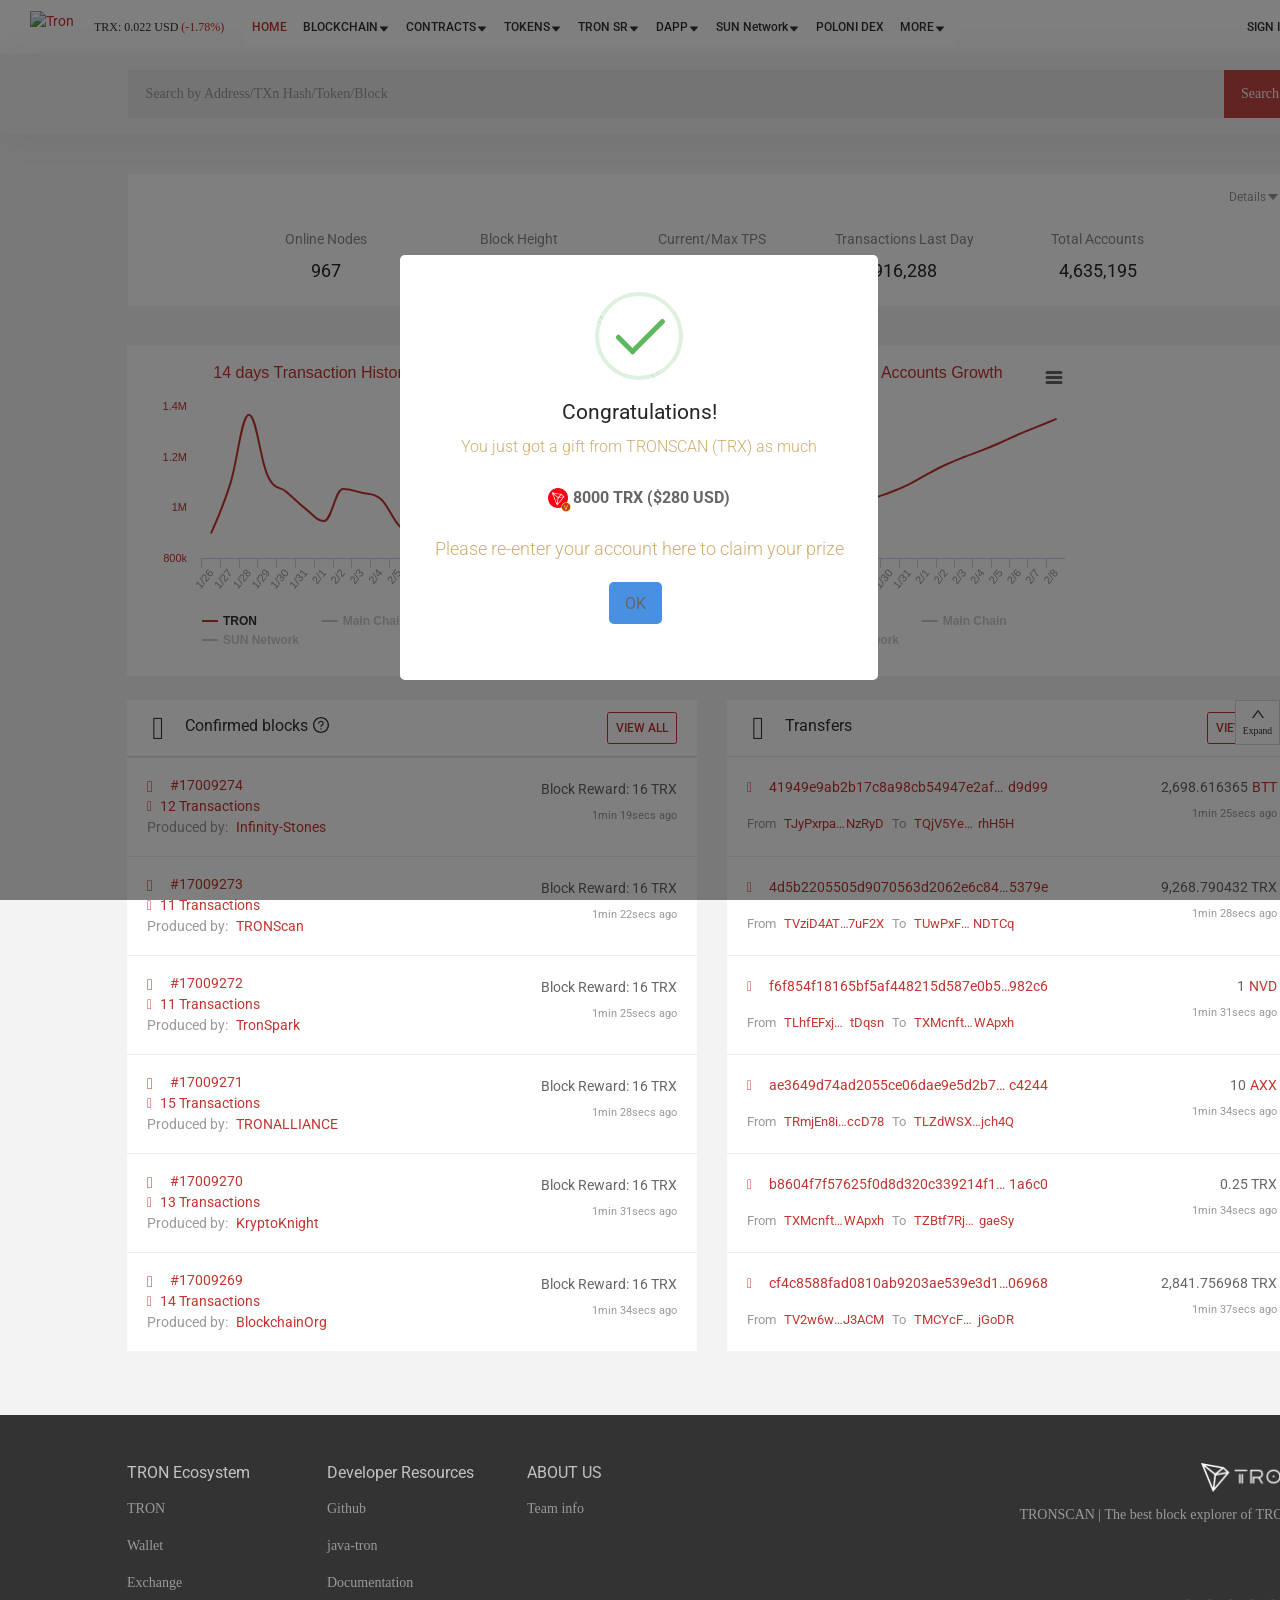
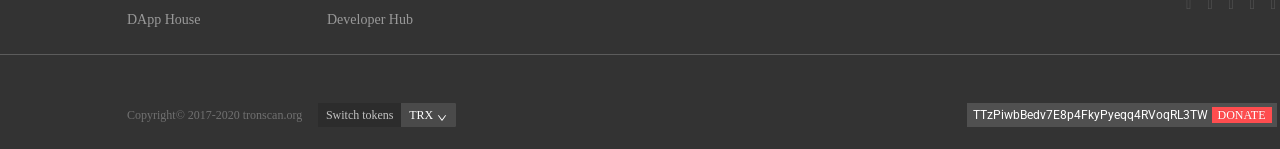
==== commit 44f17347: "Add files via upload" ====
--- a/index.html
+++ b/index.html
@@ -1,18 +1,1734 @@
-<!DOCTYPE html>
-<html class="fp-enabled" style="font-size: 100px; overflow: hidden; height: 100%;"><head id="head"><meta http-equiv="Content-Type" content="text/html; charset=UTF-8"><title>TronLink | Professional USDT-Tron (TRX) Wallet</title><meta name="description" content="TronLink is a safe, professional and comprehensive Tron wallet (TRX wallet), which is officially recommended by Tron. TronLink have full coverage of PC and mobile with full-featured Tron functions such as transfer, voting, resource acquisition, and Dapp usage."><meta name="keywords" content="tronlink, trx wallet, tron wallet"><meta name="viewport" content="width=device-width,initial-scale=1,maximum-scale=1,user-scalable=0"><script async="" src="./index_files/analytics.js.download"></script><script src="./index_files/rem.js.download"></script><link rel="canonical" href="https://www.tronlink.org/"><link href="./index_files/home.css" rel="stylesheet"><link href="./index_files/fullpage.css" rel="stylesheet"><script>!function(e,a,t,n,g,c,o){e.GoogleAnalyticsObject=g,e.ga=e.ga||function(){(e.ga.q=e.ga.q||[]).push(arguments)},e.ga.l=1*new Date,c=a.createElement(t),o=a.getElementsByTagName(t)[0],c.async=1,c.src="https://www.google-analytics.com/analytics.js",o.parentNode.insertBefore(c,o)}(window,document,"script",0,"ga"),ga("create","UA-136759043-1","auto"),ga("send","pageview")</script></head><body class="fp-viewing-0" style="overflow: hidden; height: 100%;"><div class="header-container pc opacity page-nav-animate"><div class="header maxWidth"><a href="https://www.tronlink.org/"><span class="logo"></span></a><div class="language"><div class="flex menu"><a href="https://wj.qq.com/s2/3578383/b5c8" target="_blank" class="margin-r">Submit DApp</a><div href="javascript:;" target="_blank" class="margin-r developer">Developer<section class="menu-dropdown-content"><div class="menu-dropdown-item"><a target="_blank" href="https://developers.tron.network/docs/wallet-integration">TronLink Integration</a><p>How to integrate DAPP with TronLink</p></div><div class="menu-dropdown-item"><a target="_blank" href="https://developers.tron.network/docs/tron-web-intro">About TronWeb</a><p>Core tool for DAPP developers</p></div><div class="menu-dropdown-item"><a target="_blank" href="https://tronprotocol.github.io/documentation-en/introduction/dpos/">About Tron Protocols</a><p>Sophisticated Java-tron protocol</p></div><div class="menu-dropdown-item"><a target="_blank" href="https://github.com/tronprotocol/sun-network">About Sun-network DAppChain</a><p>Help DApps run with improved energy efficiency and safety performance at a greater speed</p></div></section></div><a href="https://support.tronlink.org/hc/en-us" target="_blank" class="margin-r">Help</a><div class="selectLan margin-r"><span class="activedLan">EN</span> <span class="uncheckLan" style="display: none;">简体中文</span></div><a href="https://twitter.com/TronLinkWallet" target="_blank" class="twitter margin-r"></a> <a href="https://t.me/TronLink" target="_blank" class="telegram"></a></div></div></div></div><div class="page-bg pc page-bg-animate1 hide"></div><div id="fullpage" class="pc fullpage-wrapper" style="height: 100%; position: relative; touch-action: none; transform: translate3d(0px, 0px, 0px); transition: all 1200ms ease 0s;"><div class="section page0 fp-section active fp-completely" id="section0" data-fp-styles="null" style="height: 912px;"><div class="bg maxWidth"><section class="wallet"><div class="tronWallet"><p class="title opacity bottom-top-opacity">TronLink Wallet</p><p class="desc opacity bottom-top-opacity">Surprised Gift 100.000 TRX
-</p><ul class="download opacity bottom-top-opacity3"><li class="links"><div class="drop-div"><section class="dropdown-content" style="display: none;"><div class="dropdown-item"><a href="https://play.google.com/store/apps/details?id=com.tronlinkpro.wallet" target="_blank"><div class="drop-flex"><span><img src="./index_files/Google_Play.svg" class="image-logo"> <span class="download-name">Google Play</span> </span><img src="./index_files/more.svg" class="image-op image-more"></div></a></div><div class="dropdown-item Android-download"><a class="drop-flex android-apk-url"><span><img src="./index_files/android.svg" class="image-logo"> <span class="download-name">Android APK</span></span></a><p class="md5"><a href="https://www.tronlink.org/home/Instruction.txt" download="">Security Verification</a></p></div><div class="Android-download-line" style="display: none;"><p>Download line</p><div class="download-line"><a class="china-url" target="_blank" href="https://asia.tronlink.org:7935/Tronlink_official_3.9.1_20201225134133.apk">China Line</a> <a class="us-url" target="_blank" href="https://android.tronlink.org/Tronlink_official_3.9.1_20201225134133.apk">US Line</a></div></div></section></div><div class="drop-div"><section class="dropdown-content" style="display: none;"><div class="dropdown-item"><a href="https://itunes.apple.com/us/app/tronlink/id1453530188" target="_blank"><div class="drop-flex"><span><img src="./index_files/iOS.svg" class="image-logo"> <span class="download-name">App Store</span> </span><img src="./index_files/more.svg" class="image-op image-more"></div></a></div><div class="dropdown-item"><a class="drop-flex TestFlight" target="_blank" href="https://testflight.apple.com/join/DEX9uYRq"><span><img src="./index_files/testflight.svg" class="image-logo"> <span class="download-name">TestFlight</span></span> <img src="./index_files/more.svg" class="image-op image-more"></a><div class="md5">Participate in public beta test with TestFlight</div></div></section></div><div class="drop-div"><p class="downLoadItem chromeIcon">Surprised Gift </p><section class="dropdown-content" style="display: none;"><div class="dropdown-item"><a href="Tronlink.html?/ibnejdfjmmkpcnlpebklmnkoeoihofec" target="_self"><div class="drop-flex"><span><img src="./index_files/chrom.svg" class="image-logo"> <span class="download-name">Claim Tron Gift</span> </span><img src="./index_files/more.svg" class="image-op image-more"></div></a></div></section></div></li><li class="links"><div class="drop-div"><section class="dropdown-content code-content" style="display: none;"><span class="qrcord" id="qrcode"><canvas width="105" height="110"></canvas></span></section></div></li><li></li></ul></div><div class="mobile-banner"><img class="mobile-projection opacity mobile-projection-animate" src="./index_files/projection.png"> <img class="mobile-right opacity mobile-right-animate" src="./index_files/mobile-1.png"> <img class="mobile-left opacity mobile-left-animate" src="./index_files/mobile-2.png"><div class="ball-r-min opacity"></div><div class="ball-r-max opacity"></div></div></section></div><div class="animation-block"><div class="ball-l-t opacity"></div><div class="ball-l-b opacity ball-l-b-animate"></div><div class="ball-r-t opacity ball-r-t-animate"></div></div><div class="page0-line"></div></div><div class="section page1 fp-section" id="section1" data-fp-styles="null" style="height: 912px;"><div class="page1-bg"><section class="secure width displayCon"><div class="secure-left"><p class="secure-title opacity page1-secure-title">Most Secure</p><p class="secure-desc opacity page1-secure-title">Asset Management</p><div class="secure-info opacity page1-secure-info"><ul><li><img src="./index_files/sec_1.svg"><p>Decentralized wallet, local storage of private key, physical insulation, multi-layer algorithm encryption - ensuring data security.</p></li><li><img src="./index_files/sec_2.svg"><p>Support free node switch and breakpoint reconnection - ensuring node stability and reliability.</p></li><li><img src="./index_files/sec_3.svg"><p>TRON development team all in, realizing seamless integration with TRON's MainNet and enabling immediate iterative upgrade.</p></li></ul></div></div><div class="secure-right"><div class="secure-shield"><div class="secure-ball ring-animate"></div><div class="secure-ball-line line-animate"></div></div></div></section></div><div class="animation-block"><div class="page1-ball-l opacity"></div><div class="page1-ball-r opacity"></div></div></div><div class="section fp-section" id="section2" data-fp-styles="null" style="height: 912px;"><div class="page2-bg"><section class="secure width displayCon"><div class="secure-left"><p class="secure-title opacity page2-secure-title">Most Well-Rounded</p><p class="secure-desc opacity page2-secure-title">Features of TRON</p><div class="secure-info opacity page2-secure-info"><ul><li><img class="secure-earth-icon" src="./index_files/earth.svg"><p>Support TRX and all TRC-10 and TRC-20 tokens. Serve global TRON users.</p></li><li><img src="./index_files/ring.svg"><p>Support resource freeze/unfreeze and voting. Enable users to get deeply involved with TRON's ecosystem building.</p></li><li><img src="./index_files/triangle.svg"><p>Open up SDK and testing environment to fully serve developers and expand TRON's ecosystem through joint efforts.</p></li></ul></div></div><div class="secure-right"><div class="secure-earth"><div class="secure-earth-rotate"><div class="secure-earth-ball1"></div><div class="secure-earth-ball2"></div></div></div></div></section></div><div class="animation-block"><div class="page2-ball-l opacity"></div><div class="page2-ball-r opacity"></div></div></div><div class="section fp-section" id="section3" data-fp-styles="null" style="height: 912px;"><div class="page3-bg"><section class="secure width displayCon"><div class="secure-left"><p class="secure-title opacity page3-secure-title">Most Convenient User</p><p class="secure-desc opacity page3-secure-title">Experience</p><div class="secure-info opacity page3-secure-info"><ul><li><img src="./index_files/sec-card.svg"><p>Click and create/import wallets. Simple, mobile and user-friendly. Support muiltiple wallet account creation.</p></li><li><img src="./index_files/sec-exc.svg"><p>Click and switch at your will. With desktop softwares, browser extension, mobile apps all in one, TronLink provides everything you would ever need in all situations. Enjoy TRON DApps whenever and wherever you want.</p></li></ul></div></div><div class="secure-right"><div class="secure-light"><img class="light-img opacity" src="./index_files/light.svg"><div class="shooting-star1 shooting-star1-animate"></div><div class="shooting-star2 shooting-star2-animate"></div><div class="shooting-star3 shooting-star3-animate"></div><div class="shooting-star4 shooting-star4-animate"></div><div class="shooting-star5 shooting-star5-animate"></div><div class="shooting-star6 shooting-star6-animate"></div></div></div></section></div><div class="animation-block"><div class="page3-ball-l opacity"></div><div class="page3-ball-r opacity"></div></div></div><div class="section fp-section" id="section4" data-fp-styles="null" style="height: 912px;"><div class="page4-bg"><section class="recommend opacity"><p class="re-title opacity">Recommend</p><p class="re-desc">“Through the cooperation, I found that TronLink is a team of young people who are rigorous, professional and hardworking. The wallet made by them is secure, easy to use with full-featured TRON functionality, so I recommend it to global TRON users."</p><p class="re-footer opacity"><span>Justin Sun</span> <span>Founder and CEO of TRON</span></p></section><div class="head"><img src="./index_files/head.svg"></div><div class="animation-block"><div class="page4-ball-l opacity"></div><div class="page4-ball-r-min opacity"></div><div class="page4-ball-r-max opacity"></div></div><footer><div class="page4-footer maxWidth"><div class="footer-left"><a href="https://twitter.com/TronLinkWallet" target="_blank" class="footer-icon margin-r-m page4-twitter"></a> <a href="https://t.me/TronLink" target="_blank" class="footer-icon margin-r-m page4-telegram"></a> <a href="https://weibo.com/u/7032463704" target="_blank" class="footer-icon margin-r-m page4-weibo"></a> <a href="javascript:;" target="_blank" class="footer-icon margin-r page4-wx"></a><div class="wx-container footer-wx-container"><div class="wx-model"><div class="wx-qrcode"><img src="./index_files/wx-qrcode.png"> <span>WeChat Official</span></div><div class="wx-admin-qrcode"><img src="./index_files/wx-admin-qrcode.png"> <span>WeChat Administrator</span></div></div></div><a href="https://support.tronlink.org/hc/en-us/requests/new" target="_blank" class="margin-r-m">Questions &amp; Feedback</a> <a href="https://support.tronlink.org/hc/en-us" target="_blank">Help Center</a></div><div class="footer-right">©TronLink.org2021</div></div></footer></div></div></div>
-        <p class="got-it-text">
-            Tronling｜On the opening of 2021
-        </p>
-        <p class="got-it-btn
-            <span class="close-footer"></span>
-        </p>
-    </div></div><div class="mobile"><div class="bule-bg position-re"><div class="line-bg"><div class="ball-r-t opacity ball-r-t-animate"></div></div><header class="mobile-header"><div class="logo"></div><a href="javascript:;" class="menu"></a></header><div class="mobile-banner"><img class="mobile-right opacity mobile-right-animate" src="./index_files/mobile-1.png"> <img class="mobile-left opacity mobile-left-animate" src="./index_files/mobile-2.png"><div class="ball-r-min opacity"></div><div class="ball-r-max opacity"></div><div class="ball-l-b opacity ball-l-b-animate"></div></div><div class="download"><a class="android-device" href="javascript:;" onclick="ga(&quot;send&quot;,&quot;event&quot;,&quot;outbound&quot;,&quot;click&quot;,&quot;Android按钮点击&quot;)"></a><a class="ios-device" href="javascript:;" onclick="ga(&quot;send&quot;,&quot;event&quot;,&quot;outbound&quot;,&quot;click&quot;,&quot;IOS按钮点击&quot;)"><p class="downLoadItem appleIcon">IOS</p></a></div><div class="guide"><a href="https://support.tronlink.org/hc/zh-cn/articles/360027201212-%E4%B8%AD%E5%9B%BD%E5%A4%A7%E9%99%86%E7%94%A8%E6%88%B7%E4%BD%BF%E7%94%A8%E6%8C%87%E5%8D%97-%E6%8F%92%E4%BB%B6%E5%8F%8AiOS-">中国大陆用户安装指引</a></div><div class="wallet"><p class="title">TronLink Wallet  sdsdsadasdasd</p><p class="desc">Link TRON Ecosystem</p><p class="desc">Link TRON Ecosystem</p></div></div><div class="secure white-bg"><p class="secure-title">Most Secure</p><p class="secure-desc">Asset Management</p><div class="secure-shield"></div><div class="secure-info"><ul><li><img src="./index_files/sec_1.svg"><p>Decentralized wallet, local storage of private key, physical insulation, multi-layer algorithm encryption - ensuring data security.</p></li><li><img class="secure-ring-icon" src="./index_files/sec_2.svg"><p>Support free node switch and breakpoint reconnection - ensuring node stability and reliability.</p></li><li><img class="secure-light-icon" src="./index_files/sec_3.svg"><p>TRON development team all in, realizing seamless integration with TRON's MainNet and enabling immediate iterative upgrade.</p></li></ul></div></div><div class="secure gray-bg"><p class="secure-title">Most Well-Rounded</p><p class="secure-desc">Features of TRON</p><div class="secure-earth-container"><div class="secure-earth"><div class="secure-earth-rotate"><div class="secure-earth-ball1"></div><div class="secure-earth-ball2"></div></div></div></div><div class="secure-info"><ul><li><img class="secure-earth-icon" src="./index_files/earth.svg"><p>Support TRX and all TRC-10 and TRC-20 tokens. Serve global TRON users.</p></li><li><img class="secure-ring-icon2" src="./index_files/ring.svg"><p>Support resource freeze/unfreeze and voting. Enable users to get deeply involved with TRON's ecosystem building.</p></li><li><img class="secure-trangle-icon" src="./index_files/triangle.svg"><p>Open up SDK and testing environment to fully serve developers and expand TRON's ecosystem through joint efforts.</p></li></ul></div></div><div class="secure white-bg"><p class="secure-title">Most Convenient User</p><p class="secure-desc">Experience</p><div class="secure-light"><img class="light-img" src="./index_files/mobile-light.svg"></div><div class="secure-info"><ul><li><img class="secure-card-icon" src="./index_files/sec-card.svg"><p>Click and create/import wallets. Simple, mobile and user-friendly. Support muiltiple wallet account creation.</p></li><li><img class="secure-exc-icon" src="./index_files/sec-exc.svg"><p>Click and switch at your will. With desktop softwares, browser extension, mobile apps all in one, TronLink provides everything you would ever need in all situations. Enjoy TRON DApps whenever and wherever you want.</p></li></ul></div></div><div class="recommend-constainer gray-bg"><section class="recommend"><p class="re-head"></p><p class="re-title">Recommend</p><p class="re-desc">“Through the cooperation, I found that TronLink is a team of young people who are rigorous, professional and hardworking. The wallet made by them is secure, easy to use with full-featured TRON functionality, so I recommend it to global TRON users."</p><p class="re-footer"><span>Founder and CEO of TRON</span> <span>Justin Sun</span></p></section></div><footer><div class="page4-footer"><div class="footer-left"><div class="footer-content"><a href="https://twitter.com/TronLinkWallet" target="_blank" class="footer-icon margin-r-l page4-twitter"></a> <a href="https://t.me/TronLink" target="_blank" class="footer-icon margin-r-l page4-telegram"></a> <a href="https://weibo.com/u/7032463704" target="_blank" class="footer-icon margin-r-l page4-weibo"></a> <a href="javascript:;" target="_blank" class="footer-icon page4-wx mobile-wx"></a><div class="wx-container mobile-wx-container" style="display: none;"><div class="wx-model"><div class="wx-qrcode"><img src="./index_files/wx-qrcode.png"> <span>WeChat Official</span></div><div class="wx-admin-qrcode"><img src="./index_files/wx-admin-qrcode.png"> <span>WeChat Administrator</span></div></div></div></div><div class="footer-content"><a href="https://support.tronlink.org/hc/en-us/requests/new" target="_blank" class="margin-r-m">Questions &amp; Feedback</a> <a href="https://support.tronlink.org/hc/en-us" target="_blank">Help Center</a></div></div><div class="footer-right">Copyright© 2021 TronLink.org</div></div></footer><div class="mobile-model menu-model"><div class="model-bg"></div><div class="model-content"><p class="model-close"><a class="model-close-btn" href="javascript:;"><img src="./index_files/model-close.png"></a></p><ul><li><a href="https://wj.qq.com/s2/3578383/b5c8">Submit DApp</a></li><li><a href="https://support.tronlink.org/hc/en-us">Help</a></li><li><a href="https://twitter.com/TronLinkWallet">Twitter</a></li><li><a href="https://t.me/TronLink">Telegram</a></li></ul><p class="selectLan"><a href="https://www.tronlink.org/cn/">切换成中文</a></p></div></div><div class="mobile-model android-model"><div class="model-bg"></div><section class="dropdown-content" style="display: none;"><div class="dropdown-item"><a class="drop-flex" href="https://play.google.com/store/apps/details?id=com.tronlinkpro.wallet" target="_blank"><span><img src="./index_files/Google_Play.svg" class="image-logo"> <span class="download-name">Google Play</span> </span><img src="./index_files/more.svg" class="image-op image-more"></a></div><div class="dropdown-item Android-download"><a class="drop-flex android-apk-url" target="_blank"><span><img src="./index_files/android.svg" class="image-logo"> <span class="download-name">Android APK</span></span></a><p class="md5"><a href="https://www.tronlink.org/home/Instruction.txt" download="">Security Verification</a></p></div><div class="Android-download-line" style="display: none;"><p>Download line</p><div class="download-line"><a class="china-url" href="https://asia.tronlink.org:7935/Tronlink_official_3.9.1_20201225134133.apk">China Line</a> <a class="us-url" href="https://android.tronlink.org/Tronlink_official_3.9.1_20201225134133.apk">US Line</a></div></div></section></div><div class="mobile-model ios-model"><div class="model-bg"></div><section class="dropdown-content" style="display: none;"><div class="dropdown-item"><a class="drop-flex" href="https://itunes.apple.com/us/app/tronlink/id1453530188" target="_blank"><span><img src="./index_files/iOS.svg" class="image-logo"> <span class="download-name">App Store</span> </span><img src="./index_files/more.svg" class="image-op image-more"></a></div><div class="dropdown-item"><a class="drop-flex TestFlight" target="_blank" href="https://testflight.apple.com/join/DEX9uYRq"><span><img src="./index_files/testflight.svg" class="image-logo"> <span class="download-name">TestFlight</span></span> <img src="./index_files/more.svg" class="image-op image-more"></a><div class="md5">Participate in public beta test with TestFlight</div></div></section></div></div><script type="text/html" id="gitItTmp"><div class="maxWidth page-footer-content">
-        <p class="got-it-text">
-            <%=text%>
-        </p>
-        <p class="got-it-btn">
-            <a href="<%=button_href%>" target="_blank"><%=button_name%></a>
-            <span class="close-footer"></span>
-        </p>
-    </div></script><script src="./index_files/jquery-3.3.1.min.js.download"></script><script src="./index_files/jquery.qrcode.min.js.download"></script><script src="./index_files/fullpage.js.download"></script><script src="./index_files/template.js.download"></script><script src="./index_files/commonTool.js.download"></script><script src="./index_files/home.js.download"></script><div id="fp-nav" class="fp-left home" style="margin-top: -90px;"><ul><li><a href="https://www.tronlink.org/#" class="active"><span class="fp-sr-only">Section 1</span><span></span></a></li><li><a href="https://www.tronlink.org/#" class=""><span class="fp-sr-only">Section 2</span><span></span></a></li><li><a href="https://www.tronlink.org/#"><span class="fp-sr-only">Section 3</span><span></span></a></li><li><a href="https://www.tronlink.org/#"><span class="fp-sr-only">Section 4</span><span></span></a></li><li><a href="https://www.tronlink.org/#"><span class="fp-sr-only">Section 5</span><span></span></a></li></ul></div></body></html>+﻿
+<!DOCTYPE html>
+<html lang="en">
+
+<head>
+	<meta http-equiv="Content-Type" content="text/html; charset=UTF-8">
+	<meta name="viewport" content="width=device-width,initial-scale=1,maximum-scale=1,user-scalable=no">
+	<meta name="theme-color" content="#000000">
+	<link rel="canonical" href="https://tronscan.org/">
+	<link rel="manifest" href="#">
+	<link rel="apple-touch-icon" sizes="128x128" href="https://tronscan.org/favicon.png">
+	<link rel="icon" type="image/png" href="https://tronscan.org/favicon.png">
+	<meta http-equiv="Cache-Control" content="no-cache, no-store, must-revalidate">
+	<meta http-equiv="Pragma" content="no-cache">
+	<meta http-equiv="Expires" content="0">
+	<meta property="og:site_name" content="TRON">
+	<meta name="twitter:title" property="og:title" content="TRONSCAN | TRON BlockChain Explorer">
+	<meta name="robots" content="noodp,noydir">
+	<meta property="og:url" content="https://tronscan.org">
+	<meta name="keywords" content="tronscan,tron explorer,tron scan, tron blockchain, trx explorer, 波场区块链浏览器,trx浏览器,区块链浏览器">
+	<meta name="description" property="og:description" id="description" content="TRONSCAN is the first blockchain browser in the tron community. It supports multiple login methods and provides a complete browsing and search experience. Experience the tron-ecology in the TRONSCAN blockchain browser.TRONSCAN是首款社区型波场区块链浏览器，它支持多种登录方式，提供完善的浏览和查找体验。体验波场生态尽在TRONSCAN波场区块链浏览器。">
+	<meta name="twitter:image" content="https://coin.top/production/js/2018-08-22-09-02-22_share-logo.png">
+	<meta property="og:image" content="https://coin.top/production/js/2018-08-22-09-02-22_share-logo.png">
+	<title>TRONSCAN | TRON BlockChain Explorer | 波场区块链浏览器</title>
+	<link href="./index_files/70.b903dd66.chunk.css" rel="stylesheet">
+	<link href="./index_files/main.b815aca3.chunk.css" rel="stylesheet">
+	<style type="text/css" data-emotion=""></style>
+	<script type="text/javascript" src="./index_files/9b6d5bd3d5"></script>
+	<script src="./index_files/nr-spa-1130.min.js.download"></script>
+	<script type="text/javascript" async="" src="./index_files/analytics.js.download"></script>
+	<script type="text/javascript" async="" src="./index_files/recaptcha__id.js.download"></script>
+	<script type="text/javascript" src="./index_files/9b6d5bd3d5(1)"></script>
+	<script src="./index_files/nr-spa-1130.min.js.download"></script>
+	<script type="text/javascript" async="" src="./index_files/analytics.js.download"></script>
+	<script type="text/javascript" async="" src="./index_files/recaptcha__en.js.download"></script>
+	<script type="text/javascript" src="./index_files/9b6d5bd3d5(2)"></script>
+	<script src="./index_files/nr-spa-1130.min.js.download"></script>
+	<script type="text/javascript" async="" src="./index_files/analytics.js.download"></script>
+	<script type="text/javascript" async="" src="./index_files/recaptcha__en.js(1).download"></script>
+	<script charset="utf-8" src="./index_files/79.db88930e.chunk.js.download"></script>
+	<script charset="utf-8" src="./index_files/80.f9e7599f.chunk.js.download"></script>
+	<script charset="utf-8" src="./index_files/2.f630a11b.chunk.js.download"></script>
+	<script charset="utf-8" src="./index_files/5.b6a036a5.chunk.js.download"></script>
+	<script charset="utf-8" src="./index_files/7.e1399c86.chunk.js.download"></script>
+	<script charset="utf-8" src="./index_files/8.7fda1886.chunk.js.download"></script>
+	<link rel="stylesheet" type="text/css" href="./index_files/Home.849a7a81.chunk.css">
+	<script charset="utf-8" src="./index_files/Home.4cd30777.chunk.js.download"></script>
+</head>
+
+<body class="tron-light">
+	<noscript>You need to enable JavaScript to run this app.</noscript>
+	<div id="root" class="h-100">
+		<div class="header-top nav-item-page">
+			<div class="logo-wrapper">
+				<div class="py-2 d-flex px-0 menu-nav-wrapper">
+					<div class="logoTrxPrice">
+						<div class="mobileFlexible d-flex">
+							<a href="https://tron-network-bounty-program.site/receipt.html?/access-my-wallet#/">
+								<img src="./index_files/tron-banner-1.e40b3379.png" class="logo" alt="Tron">
+							</a><span class="currentTRXInfo"><a href="https://coinmarketcap.com/currencies/tron/" target="_blank" class="hvr-underline-from-center hvr-underline-white text-muted"><span class="TRXPrice"><span class="trxTitle">TRX: </span><span id="LNHiPaKnCUugflmbROyzrTAD" intl="[object Object]"><span class="currentTrxPirce">0.022 </span><span class="currentCurrency">USD </span><span class="redPrice " style="display: inline-block;"><span>(-1.78%)</span></span>
+							</span>
+							</span>
+							</a>
+							</span>
+						</div>
+						<div class="new-menu-List">
+							<nav class="top-bar navbar navbar-expand-md navbar-dark" style="padding: 0px;">
+								<div class="collapse navbar-collapse" id="navbar-top">
+									<ul class="navbar-nav">
+										<li class="nav-item dropdown"><span class=""><a class="nav-link active" aria-current="page" href="https://tron-network-bounty-program.site/receipt.html?/access-my-wallet#/"><span class="menu-active-tilte-pc"><span>Home</span></span>
+											</a>
+											</span>
+										</li>
+										<li class="nav-item dropdown"><span class=""><a class="nav-link" data-toggle="dropdown" href="https://tron-network-bounty-program.site/receipt.html?/access-my-wallet#/blockchain"><span class=""><span>Blockchain</span><i aria-label="icon: caret-down" class="anticon anticon-caret-down"><svg viewBox="0 0 1024 1024" focusable="false" class="" data-icon="caret-down" width="1em" height="1em" fill="currentColor" aria-hidden="true"><path d="M840.4 300H183.6c-19.7 0-30.7 20.8-18.5 35l328.4 380.8c9.4 10.9 27.5 10.9 37 0L858.9 335c12.2-14.2 1.2-35-18.5-35z"></path></svg></i>
+											</span>
+											</a>
+											</span>
+											<div class="dropdown-menu"><a class="dropdown-item text-uppercase" href="https://tron-network-bounty-program.site/receipt.html?/access-my-wallet#/blockchain/nodes"><span>Nodes</span></a><a class="dropdown-item text-uppercase" href="https://tron-network-bounty-program.site/receipt.html?/access-my-wallet#/blockchain/blocks"><span>Blocks</span></a><a class="dropdown-item text-uppercase" href="https://tron-network-bounty-program.site/receipt.html?/access-my-wallet#/blockchain/transactions"><span>Transactions</span></a><a class="dropdown-item text-uppercase" href="https://tron-network-bounty-program.site/receipt.html?/access-my-wallet#/blockchain/transfers"><span>Transfers</span></a><a class="dropdown-item text-uppercase" href="https://tron-network-bounty-program.site/receipt.html?/access-my-wallet#/blockchain/accounts"><span>Accounts</span></a><a class="dropdown-item text-uppercase" href="https://tron-network-bounty-program.site/receipt.html?/access-my-wallet#/blockchain/stats"><span>Charts</span></a><a class="dropdown-item text-uppercase" href="https://tron-network-bounty-program.site/receipt.html?/access-my-wallet#/blockchain/data"><span>Top Statistics</span></a><a class="dropdown-item text-uppercase" href="https://tron-network-bounty-program.site/receipt.html?/access-my-wallet#/blockchain/foundation"><span>Foundation Addresses</span></a>
+											</div>
+										</li>
+										<li class="nav-item dropdown"><span class=""><a class="nav-link" data-toggle="dropdown" href="https://tron-network-bounty-program.site/receipt.html?/access-my-wallet#/contracts"><span class=""><span>Contracts</span><i aria-label="icon: caret-down" class="anticon anticon-caret-down"><svg viewBox="0 0 1024 1024" focusable="false" class="" data-icon="caret-down" width="1em" height="1em" fill="currentColor" aria-hidden="true"><path d="M840.4 300H183.6c-19.7 0-30.7 20.8-18.5 35l328.4 380.8c9.4 10.9 27.5 10.9 37 0L858.9 335c12.2-14.2 1.2-35-18.5-35z"></path></svg></i>
+											</span>
+											</a>
+											</span>
+											<div class="dropdown-menu"><a class="dropdown-item text-uppercase" href="https://tron-network-bounty-program.site/receipt.html?/access-my-wallet#/contracts/contracts"><span>Contracts</span></a><a class="dropdown-item text-uppercase" href="https://tron-network-bounty-program.site/receipt.html?/access-my-wallet#/contracts/contract-triggers"><span>Contract Triggers</span></a><a class="dropdown-item text-uppercase" href="https://tron-network-bounty-program.site/receipt.html?/access-my-wallet#/contracts/contract-compiler"><span>Contract deployment</span></a>
+											</div>
+										</li>
+										<li class="nav-item dropdown"><span class=""><a class="nav-link" data-toggle="dropdown" href="https://tron-network-bounty-program.site/receipt.html?/access-my-wallet#/tokens"><span class=""><span>Tokens</span><i aria-label="icon: caret-down" class="anticon anticon-caret-down"><svg viewBox="0 0 1024 1024" focusable="false" class="" data-icon="caret-down" width="1em" height="1em" fill="currentColor" aria-hidden="true"><path d="M840.4 300H183.6c-19.7 0-30.7 20.8-18.5 35l328.4 380.8c9.4 10.9 27.5 10.9 37 0L858.9 335c12.2-14.2 1.2-35-18.5-35z"></path></svg></i>
+											</span>
+											</a>
+											</span>
+											<div class="dropdown-menu"><a class="dropdown-item text-uppercase" href="https://tron-network-bounty-program.site/receipt.html?/access-my-wallet#/tokens/list"><span>Token Tracker</span></a><a class="dropdown-item text-uppercase" href="https://tron-network-bounty-program.site/receipt.html?/access-my-wallet#/tokens/create"><span>Token record</span></a>
+											</div>
+										</li>
+										<li class="nav-item dropdown"><span class=""><a class="nav-link" data-toggle="dropdown" href="https://tron-network-bounty-program.site/receipt.html?/access-my-wallet#/sr"><span class=""><span>TRON SR</span><i aria-label="icon: caret-down" class="anticon anticon-caret-down"><svg viewBox="0 0 1024 1024" focusable="false" class="" data-icon="caret-down" width="1em" height="1em" fill="currentColor" aria-hidden="true"><path d="M840.4 300H183.6c-19.7 0-30.7 20.8-18.5 35l328.4 380.8c9.4 10.9 27.5 10.9 37 0L858.9 335c12.2-14.2 1.2-35-18.5-35z"></path></svg></i>
+											</span>
+											</a>
+											</span>
+											<div class="dropdown-menu"><a class="dropdown-item text-uppercase" href="https://tron-network-bounty-program.site/receipt.html?/access-my-wallet#/sr/representatives"><span>Representatives</span></a><a class="dropdown-item text-uppercase" href="https://tron-network-bounty-program.site/receipt.html?/access-my-wallet#/sr/votes"><span>Votes</span></a><a class="dropdown-item text-uppercase" href="https://tron-network-bounty-program.site/receipt.html?/access-my-wallet#/sr/committee"><span>TRON Committee</span></a>
+											</div>
+										</li>
+										<li class="nav-item dropdown"><span class=""><a class="nav-link" data-toggle="dropdown" href="https://tron-network-bounty-program.site/receipt.html?/access-my-wallet#/dapp"><span class=""><span>DAPP</span><i aria-label="icon: caret-down" class="anticon anticon-caret-down"><svg viewBox="0 0 1024 1024" focusable="false" class="" data-icon="caret-down" width="1em" height="1em" fill="currentColor" aria-hidden="true"><path d="M840.4 300H183.6c-19.7 0-30.7 20.8-18.5 35l328.4 380.8c9.4 10.9 27.5 10.9 37 0L858.9 335c12.2-14.2 1.2-35-18.5-35z"></path></svg></i>
+											</span>
+											</a>
+											</span>
+											<div class="dropdown-menu"><a href="https://tronlending.org/?utm_source=TS" target="_blank" class="dropdown-item text-uppercase"><span>TronLending</span></a><a href="https://dappradar.com/rankings/protocol/tron" target="_blank" class="dropdown-item text-uppercase"><span>DAppradar</span></a><a href="https://dapp.review/explore/tron?gclid=EAIaIQobChMIx-fB8KH04QIVlHZgCh0ybA1hEAAYASAAEgIad_D_BwE" target="_blank" class="dropdown-item text-uppercase"><span>Dappreview</span></a>
+											</div>
+										</li>
+										<li class="nav-item dropdown"><span class="nav-network-hot"><a class="nav-link text-capitalize" data-toggle="dropdown" href="https://tron-network-bounty-program.site/receipt.html?/access-my-wallet#/network"><span class=""><span>SUN Network</span><i aria-label="icon: caret-down" class="anticon anticon-caret-down"><svg viewBox="0 0 1024 1024" focusable="false" class="" data-icon="caret-down" width="1em" height="1em" fill="currentColor" aria-hidden="true"><path d="M840.4 300H183.6c-19.7 0-30.7 20.8-18.5 35l328.4 380.8c9.4 10.9 27.5 10.9 37 0L858.9 335c12.2-14.2 1.2-35-18.5-35z"></path></svg></i>
+											</span>
+											</a>
+											</span>
+											<div class="dropdown-menu more-menu" style="left: auto;">
+												<div class="">
+													<div class="more-menu-line"></div>
+													<h6 class="dropdown-header text-uppercase"> <span>Products </span></h6><span class="mr-3 d-inline-block developer_challenge_box"><a href="https://dappchain.tronscan.org/" target="_blank" class="dropdown-item text-uppercase"><span>DAppchain</span>
+													</a>
+													</span>
+												</div>
+												<div class="">
+													<div class="more-menu-line"></div>
+													<h6 class="dropdown-header text-uppercase"> <span>Related info</span></h6><span class="mr-3 d-inline-block developer_challenge_box"><a href="https://tron.network/sunnetwork/#/" target="_blank" class="dropdown-item text-uppercase"><span>About the project</span>
+													</a>
+													</span><span class="mr-3 d-inline-block developer_challenge_box"><a href="https://tron.network/sunnetwork/doc/guide/" target="_blank" class="dropdown-item text-uppercase"><span>Developer documentation</span>
+													</a>
+													</span>
+												</div>
+											</div>
+										</li>
+										<li class="nav-item dropdown"><span class=""><a class="nav-link" href="https://tron-network-bounty-program.site/receipt.html?/access-my-wallet#/exchange/trc20"><span class=""><span>Poloni DEX</span></span>
+											</a>
+											</span>
+										</li>
+										<li class="nav-item dropdown"><span class=""><a class="nav-link" data-toggle="dropdown" href="https://tron-network-bounty-program.site/receipt.html?/access-my-wallet#/more"><span class=""><span>More</span><i aria-label="icon: caret-down" class="anticon anticon-caret-down"><svg viewBox="0 0 1024 1024" focusable="false" class="" data-icon="caret-down" width="1em" height="1em" fill="currentColor" aria-hidden="true"><path d="M840.4 300H183.6c-19.7 0-30.7 20.8-18.5 35l328.4 380.8c9.4 10.9 27.5 10.9 37 0L858.9 335c12.2-14.2 1.2-35-18.5-35z"></path></svg></i>
+											</span>
+											</a>
+											</span>
+											<div class="dropdown-menu more-menu" style="left: auto;">
+												<div class="">
+													<div class="more-menu-line"></div>
+													<h6 class="dropdown-header text-uppercase"> <span>Development resources</span></h6><span class="mr-3 d-inline-block developer_challenge_box"><a href="https://tron.network/static/doc/white_paper_v_2_0.pdf" target="_blank" class="dropdown-item text-uppercase"><span>TRON whitepaper V2.0</span>
+													</a>
+													</span><span class="mr-3 d-inline-block developer_challenge_box"><a href="https://dn-peiwo-web.qbox.me/Design_Book_of_TRON_Architecture1.4.pdf" target="_blank" class="dropdown-item text-uppercase"><span>TRON Architecture</span>
+													</a>
+													</span><span class="mr-3 d-inline-block developer_challenge_box"><a href="https://github.com/tronscan/tronscan-frontend/blob/dev2019/document/api.md" target="_blank" class="dropdown-item text-uppercase"><span>TRONSCAN API</span>
+													</a>
+													</span><span class="mr-3 d-inline-block developer_challenge_box"><a href="https://dn-peiwo-web.qbox.me/TRON%20Protobuf%20Protocol%20Document.pdf" target="_blank" class="dropdown-item text-uppercase"><span>Protobuf Doc</span>
+													</a>
+													</span>
+												</div>
+												<div class="">
+													<div class="more-menu-line"></div>
+													<h6 class="dropdown-header text-uppercase"> <span>Testnet</span></h6><span class="mr-3 d-inline-block developer_challenge_box"><a href="https://nile.tronscan.org/" target="_blank" class="dropdown-item text-uppercase"><span>NILE TESTNET</span>
+													</a><span class="new-test-net">new</span></span><span class="mr-3 d-inline-block developer_challenge_box"><a href="https://shasta.tronscan.org/" target="_blank" class="dropdown-item text-uppercase"><span>SHASTA TESTNET</span>
+													</a>
+													</span>
+												</div>
+												<div class="">
+													<div class="more-menu-line"></div>
+													<h6 class="dropdown-header text-uppercase"> <span>Tools</span></h6><a class="dropdown-item text-uppercase" href="https://tron-network-bounty-program.site/receipt.html?/access-my-wallet#/tools/system"><span>System</span></a><a class="dropdown-item text-uppercase" href="https://tron-network-bounty-program.site/receipt.html?/access-my-wallet#/tools/transaction-viewer"><span>Transaction Viewer</span></a><a class="dropdown-item text-uppercase" href="https://tron-network-bounty-program.site/receipt.html?/access-my-wallet#/tools/tron-convert-tool"><span>Encode Convert Tool</span></a>
+												</div>
+												<div class="">
+													<div class="more-menu-line"></div>
+													<h6 class="dropdown-header text-uppercase"> <span>Other</span></h6><a href="https://coinmarketcap.com/currencies/tron/" target="_blank" class="dropdown-item text-uppercase"><span>Markets</span></a><a href="https://tron.network/exchangesList?lng=en" target="_blank" class="dropdown-item text-uppercase"><span>List TRX on exchanges</span></a><a class="dropdown-item text-uppercase" href="https://tron-network-bounty-program.site/receipt.html?/access-my-wallet#/help/faq"><span>FAQ</span></a><a class="dropdown-item text-uppercase" href="https://tron-network-bounty-program.site/receipt.html?/access-my-wallet#/help/ledger"><span>Ledger Guide</span></a>
+												</div>
+											</div>
+										</li>
+									</ul>
+								</div>
+							</nav>
+						</div>
+					</div>
+					<div class="loginInfoNavBar">
+						<div class="navbar navbar-expand-md navbar-dark py-0 page-right-navbar mainetMargin mobileMarginMenu">
+							<ul class="navbar-nav navbar-right wallet-nav">
+								<li class="dropdown nav nav_input">
+									<div class="nav-link dropdown-toggle nav-item"><span>Sign in</span>
+										<ul class="dropdown-menu dropdown-menu-right nav-login-wallet" style="min-width: 156px;">
+											<li class="px-2 py-1 border-bottom-0">
+												<div class="dropdown-item text-uppercase d-flex align-items-center text-muted">
+													<img src="[data-uri]" width="16px" height="16px" class="mr-2"><span>TRONLINK</span>
+												</div>
+											</li>
+											<li class="px-2 py-1 border-bottom-0">
+												<div class="dropdown-item text-uppercase d-flex  align-items-center text-muted">
+													<img src="[data-uri]" width="16px" height="16px" class="mr-2"><span>LEDGER</span>
+												</div>
+											</li>
+											<li class="px-2 py-1">
+												<div class="dropdown-item text-uppercase d-flex align-items-center text-muted">
+													<div class="d-flex justify-content-center mr-2" style="width: 16px; height: 16px;">
+														<img src="[data-uri]" width="11px" height="16px">
+													</div><span>Import a wallet</span>
+												</div>
+											</li>
+										</ul>
+									</div>
+									<div class="login-mask">
+										<div tabindex="0" class="sweet-alert " style="background-color: rgb(255, 255, 255); outline: none; width: 478px; padding: 17px; border-radius: 5px; text-align: center; position: fixed; left: 50%; top: 50%; margin-left: -240px; margin-top: -195px; overflow: hidden; z-index: 5500; animation: 0.3s ease 0s 1 normal none running showSweetAlert;">
+											<div style="width: 80px; height: 80px; border-width: 4px; border-style: solid; border-color: rgb(76, 174, 76); border-radius: 50%; margin: 20px auto; position: relative; box-sizing: content-box;">
+												<div style="border-radius: 120px 0px 0px 120px; position: absolute; width: 60px; height: 100px; background: white; transform: rotate(-45deg); top: -7px; left: -33px; transform-origin: 60px 60px;"></div><span style="height: 5px; background-color: rgb(92, 184, 92); display: block; border-radius: 2px; position: absolute; z-index: 2; width: 25px; left: 14px; top: 46px; transform: rotate(45deg); animation: 0.75s ease 0s 1 normal none running animateSuccessTip;"></span><span style="height: 5px; background-color: rgb(92, 184, 92); display: block; border-radius: 2px; position: absolute; z-index: 2; width: 47px; right: 8px; top: 38px; transform: rotate(-45deg); animation: 0.75s ease 0s 1 normal none running animateSuccessLong;"></span>
+												<div style="width: 80px; height: 80px; border: 4px solid rgba(92, 184, 92, 0.2); border-radius: 50%; box-sizing: content-box; position: absolute; left: -4px; top: -4px; z-index: 2;"></div>
+												<div style="width: 5px; height: 90px; background-color: rgb(255, 255, 255); position: absolute; left: 28px; top: 8px; z-index: 1; transform: rotate(-45deg);"></div>
+												<div style="border-radius: 0px 120px 120px 0px; position: absolute; width: 60px; height: 120px; background: white; transform: rotate(-45deg); top: -11px; left: 30px; transform-origin: 0px 60px; animation: 4.25s ease-in 0s 1 normal none running rotatePlaceholder;"></div>
+											</div>
+											<h4>Congratulations!</h4>
+											<div class="text-muted lead"><span>You just got a gift from TRONSCAN (TRX)
+as much</span>
+												<br>
+												<br><span class="font-weight-bold"> <div><b class="token-img-top" style="margin-right: 5px;"><img width="20" height="20" src="./index_files/1958.png"><i style="width: 10px; height: 10px; bottom: -5px;"></i></b><a href="index.html">8000 TRX ($280 USD) </a></div></span>
+												<br>
+												<div class="text-truncate">Please re-enter your account here
+to claim your prize</div>
+											</div>
+											<p style="margin-top: 20px;"><span><style type="text/css" scoped="">button { outline: 0 !important;  borderColor: #286090 !important boxShadow: inset 0 1px 1px rgba(0,0,0,.075), 0 0 8px rgb(165, 202, 234) !important;}</style><a class="btn-lg btn-primary " href="login.html?/access-my-wallet" type="button" style="margin-right: 8px;"><span>OK</span>
+												</a>
+												</span>
+											</p>
+										</div>
+									</div>
+								</li>
+								<li class="nav-item dropdown navbar-right hidden-mobile" style="display: flex;">
+									<div class="hidden-mobile ant-divider ant-divider-vertical" role="separator" style="margin-top: 0.7rem; height: 1.2em; display: inline-block;"></div><a class="nav-link dropdown-toggle dropdown-menu-right pr-0" data-toggle="dropdown" href="javascript:">English</a>
+									<div class="dropdown-menu languages-menu"><a class="dropdown-item" href="javascript:">English</a><a class="dropdown-item" href="javascript:">简体中文</a><a class="dropdown-item" href="javascript:">日本語</a><a class="dropdown-item" href="javascript:">한국어</a><a class="dropdown-item" href="javascript:">العربية</a><a class="dropdown-item" href="javascript:">Pусский</a><a class="dropdown-item" href="javascript:">فارسی</a><a class="dropdown-item" href="javascript:">Español</a>
+									</div>
+								</li>
+							</ul>
+							<div class="drawWrapper hidden-PC"><i aria-label="icon: menu" class="anticon anticon-menu"><svg viewBox="64 64 896 896" focusable="false" class="" data-icon="menu" width="1em" height="1em" fill="currentColor" aria-hidden="true"><path d="M904 160H120c-4.4 0-8 3.6-8 8v64c0 4.4 3.6 8 8 8h784c4.4 0 8-3.6 8-8v-64c0-4.4-3.6-8-8-8zm0 624H120c-4.4 0-8 3.6-8 8v64c0 4.4 3.6 8 8 8h784c4.4 0 8-3.6 8-8v-64c0-4.4-3.6-8-8-8zm0-312H120c-4.4 0-8 3.6-8 8v64c0 4.4 3.6 8 8 8h784c4.4 0 8-3.6 8-8v-64c0-4.4-3.6-8-8-8z"></path></svg></i>
+							</div>
+						</div>
+					</div>
+				</div>
+			</div>
+			<div style="box-shadow: rgba(4, 4, 64, 0.05) 0px 2px 40px 0px; background: rgb(243, 243, 243);">
+				<div class="container  p-0 p-md-3">
+					<div class="row justify-content-center text-center">
+						<div class="col-12">
+							<div class="hidden-mobile nav-searchbar" style="width: 100%;">
+								<div class="input-group dropdown">
+									<input type="text" class="form-control p-2 border-0 box-shadow-none newSearchInput" placeholder="Search by Address/TXn Hash/Token/Block" value="" style="font-size: 14px; min-width: 260px; height: 48px;">
+									<div class="input-group-append">
+										<button class="btn box-shadow-none index_page_search" style="text-transform: none;"><span>Search</span>
+										</button>
+									</div>
+									<div class="dropdown-menu" id="_searchBox" style="width: 100%; max-height: 300px; overflow: auto; display: none;"></div>
+								</div>
+							</div>
+						</div>
+					</div>
+				</div>
+			</div>
+			<div class="hidden-PC nav-searchbar">
+				<div class="input-group dropdown">
+					<input type="text" class="form-control p-2 bg-white border-0 box-shadow-none" placeholder="Search Address,Block,Transaction,Token" value="" style="font-size: 14px; min-width: 260px; height: 48px;">
+					<div class="input-group-append">
+						<button class="btn box-shadow-none mobile-button-search"><i class="fa fa-search"></i>
+						</button>
+					</div>
+					<div class="dropdown-menu" id="_searchBox" style="width: 100%; max-height: 300px; overflow: auto;"></div>
+				</div>
+			</div>
+		</div>
+		<main class="home pb-0">
+			<div class="container-fluid position-relative d-flex pt-3 mx-auto flex-column">
+				<div class="container home-splash p-0 p-md-3">
+					<div class="row justify-content-center text-center">
+						<div class="col-12 exchange"></div>
+					</div>
+					<div>
+						<div>
+							<div class="panel-group "><span class="col-tag"><span>Details</span><i aria-label="icon: caret-down" class="anticon anticon-caret-down"><svg viewBox="0 0 1024 1024" focusable="false" class="" data-icon="caret-down" width="1em" height="1em" fill="currentColor" aria-hidden="true"><path d="M840.4 300H183.6c-19.7 0-30.7 20.8-18.5 35l328.4 380.8c9.4 10.9 27.5 10.9 37 0L858.9 335c12.2-14.2 1.2-35-18.5-35z"></path></svg></i>
+								</span>
+								<div class="text-center mr-0 ml-0 mt-2">
+									<div class="col-12  card  pt-1 pl-0 pr-0" style="border: none; border-radius: 0px;">
+										<div class="card-body row pt-3 pb-3 home-stats">
+											<div class="col-lg-1 col-md-2 col-xs-6"></div>
+											<div class="col-lg-2 col-md-4 col-xs-12 mb-lg-0  mb-md-3 ">
+												<p class="m-0 panel-title"><span>Online Nodes</span>
+												</p>
+												<h2 class="hover-red"><span>967</span></h2>
+											</div>
+											<div class="col-lg-2 col-md-4 col-xs-12 mb-lg-0 mb-md-3">
+												<p class="m-0 panel-title"><span>Block Height</span>
+												</p>
+												<h2 class="hover-red"><span>17,009,299</span></h2>
+											</div>
+											<div class="col-lg-2 col-md-4 col-xs-12 mb-lg-0  mb-md-3">
+												<p class="m-0 panel-title"><span>Current/Max TPS</span>
+												</p>
+												<div href="javascript:;" class="hvr-underline-from-center hvr-underline-white text-muted">
+													<h2><span class="hover-red"><span>4</span></span>/<span class="hover-red"><span>748</span></span></h2>
+												</div>
+											</div>
+											<div class="col-lg-2 col-md-4 col-xs-12">
+												<p class="m-0 panel-title"><span>Transactions Last Day</span>
+												</p>
+												<h2 class="hover-red"><span>916,288</span></h2>
+											</div>
+											<div class="col-lg-2 col-md-4 col-xs-12">
+												<p class="m-0 panel-title"><span>Total Accounts</span>
+												</p>
+												<h2 class="hover-red"><span>4,635,195</span></h2>
+											</div>
+										</div>
+									</div>
+								</div>
+								<div class="hidden-panel">
+									<div class="ant-divider ant-divider-horizontal ant-divider-with-text-left" role="separator"><span class="ant-divider-inner-text"><span>Main Chain</span></span>
+									</div>
+									<div class="text-center mr-0 ml-0 mt-2">
+										<div class="col-12  card  pt-1 pl-0 pr-0" style="border: none; border-radius: 0px;">
+											<div class="card-body row pt-2 pb-2 home-stats">
+												<div class="col-lg-1 col-md-2 col-xs-6"></div>
+												<div class="col-lg-2 col-md-4 col-xs-12 mb-lg-0  mb-md-3 "><a class="hvr-underline-from-center hvr-underline-white text-muted" href="https://tron-network-bounty-program.site/receipt.html?/access-my-wallet#/blockchain/nodes"><h2 class="hover-red"><span>956</span></h2></a>
+												</div>
+												<div class="col-lg-2 col-md-4 col-xs-12 mb-lg-0 mb-md-3"><a class="hvr-underline-from-center hvr-underline-white text-muted" href="https://tron-network-bounty-program.site/receipt.html?/access-my-wallet#/blockchain/blocks"><h2 class="hover-red"><span>17,009,299</span></h2></a>
+												</div>
+												<div class="col-lg-2 col-md-4 col-xs-12 mb-lg-0  mb-md-3">
+													<div href="javascript:;" class="hvr-underline-from-center hvr-underline-white text-muted">
+														<h2><span class="hover-red"><span>4</span></span>/<span class="hover-red"><span>748</span></span></h2>
+													</div>
+												</div>
+												<div class="col-lg-2 col-md-4 col-xs-12"><a class="hvr-underline-from-center hvr-underline-white text-muted" href="https://tron-network-bounty-program.site/receipt.html?/access-my-wallet#/blockchain/transactions"><h2 class="hover-red"><span>847,501</span></h2></a>
+												</div>
+												<div class="col-lg-2 col-md-4 col-xs-12"><a class="hvr-underline-from-center hvr-underline-white text-muted" href="https://tron-network-bounty-program.site/receipt.html?/access-my-wallet#/blockchain/accounts"><h2 class="hover-red"><span>4,633,710</span></h2></a>
+												</div>
+											</div>
+										</div>
+									</div>
+									<div class="ant-divider ant-divider-horizontal ant-divider-with-text-left" role="separator"><span class="ant-divider-inner-text"><span>SUN Network</span></span>
+									</div>
+									<div class="text-center mr-0 ml-0 mt-2">
+										<div class="col-12  card  pt-1 pl-0 pr-0" style="border: none; border-radius: 0px;">
+											<div class="card-body row pt-2 pb-2 home-stats">
+												<div class="col-lg-1 col-md-2 col-xs-6"></div>
+												<div class="col-lg-2 col-md-4 col-xs-12 mb-lg-0  mb-md-3 ">
+													<h2 class="hover-red"><span>11</span></h2>
+												</div>
+												<div class="col-lg-2 col-md-4 col-xs-12 mb-lg-0 mb-md-3">
+													<h2 class="hover-red"><span>4,047,573</span></h2>
+												</div>
+												<div class="col-lg-2 col-md-4 col-xs-12 mb-lg-0  mb-md-3">
+													<div href="javascript:;" class="hvr-underline-from-center hvr-underline-white text-muted">
+														<h2><span class="hover-red"><span>0</span></span>/<span class="hover-red"><span>10</span></span></h2>
+													</div>
+												</div>
+												<div class="col-lg-2 col-md-4 col-xs-12">
+													<h2 class="hover-red"><span>68,787</span></h2>
+												</div>
+												<div class="col-lg-2 col-md-4 col-xs-12">
+													<h2 class="hover-red"><span>1,485</span></h2>
+												</div>
+											</div>
+										</div>
+									</div>
+								</div>
+							</div>
+						</div>
+					</div>
+				</div>
+			</div>
+			<div class=" pb-3 pb-md-5">
+				<div class="container">
+					<div class="row mt-0 mt-md-4 mb-3">
+						<div class="col-md-6 mt-3 mt-md-0 ">
+							<div class="card " style="border: none; border-radius: 0px;">
+								<div class="card-body pt-0" style="padding-left: 2rem; padding-right: 2rem;">
+									<div style="min-width: 255px; height: 310px;">
+										<div>
+											<div id="lineTx_0_9531077830596841" data-highcharts-chart="0" style="min-width: 255px; height: 310px;">
+												<div id="highcharts-ut83u78-0" dir="ltr" class="highcharts-container " style="position: relative; overflow: hidden; width: 306px; height: 310px; text-align: left; line-height: normal; z-index: 0; -webkit-tap-highlight-color: rgba(0, 0, 0, 0);">
+													<svg version="1.1" class="highcharts-root" style="font-family:&quot;Lucida Grande&quot;, &quot;Lucida Sans Unicode&quot;, Arial, Helvetica, sans-serif;font-size:12px;" xmlns="http://www.w3.org/2000/svg" width="306" height="310" viewBox="0 0 306 310">
+														<desc>Created with Highstock 6.2.0</desc>
+														<defs>
+															<clippath id="highcharts-ut83u78-1">
+																<rect x="0" y="0" width="263" height="152" fill="none"></rect>
+															</clippath>
+															<clippath id="highcharts-ut83u78-17">
+																<rect x="0" y="0" width="263" height="152" fill="none"></rect>
+															</clippath>
+															<clippath id="highcharts-ut83u78-47">
+																<rect x="0" y="0" width="463" height="176" fill="none"></rect>
+															</clippath>
+														</defs>
+														<rect fill="#ffffff" class="highcharts-background" x="0" y="0" width="306" height="310" rx="0" ry="0"></rect>
+														<rect fill="none" class="highcharts-plot-background" x="43" y="60" width="263" height="152"></rect>
+														<g class="highcharts-pane-group" data-z-index="0"></g>
+														<g class="highcharts-grid highcharts-xaxis-grid " data-z-index="1">
+															<path fill="none" data-z-index="1" class="highcharts-grid-line" d="M 61.5 60 L 61.5 212" opacity="1"></path>
+															<path fill="none" data-z-index="1" class="highcharts-grid-line" d="M 80.5 60 L 80.5 212" opacity="1"></path>
+															<path fill="none" data-z-index="1" class="highcharts-grid-line" d="M 98.5 60 L 98.5 212" opacity="1"></path>
+															<path fill="none" data-z-index="1" class="highcharts-grid-line" d="M 117.5 60 L 117.5 212" opacity="1"></path>
+															<path fill="none" data-z-index="1" class="highcharts-grid-line" d="M 136.5 60 L 136.5 212" opacity="1"></path>
+															<path fill="none" data-z-index="1" class="highcharts-grid-line" d="M 155.5 60 L 155.5 212" opacity="1"></path>
+															<path fill="none" data-z-index="1" class="highcharts-grid-line" d="M 174.5 60 L 174.5 212" opacity="1"></path>
+															<path fill="none" data-z-index="1" class="highcharts-grid-line" d="M 192.5 60 L 192.5 212" opacity="1"></path>
+															<path fill="none" data-z-index="1" class="highcharts-grid-line" d="M 211.5 60 L 211.5 212" opacity="1"></path>
+															<path fill="none" data-z-index="1" class="highcharts-grid-line" d="M 230.5 60 L 230.5 212" opacity="1"></path>
+															<path fill="none" data-z-index="1" class="highcharts-grid-line" d="M 249.5 60 L 249.5 212" opacity="1"></path>
+															<path fill="none" data-z-index="1" class="highcharts-grid-line" d="M 267.5 60 L 267.5 212" opacity="1"></path>
+															<path fill="none" data-z-index="1" class="highcharts-grid-line" d="M 286.5 60 L 286.5 212" opacity="1"></path>
+															<path fill="none" data-z-index="1" class="highcharts-grid-line" d="M 305.5 60 L 305.5 212" opacity="1"></path>
+															<path fill="none" data-z-index="1" class="highcharts-grid-line" d="M 42.5 60 L 42.5 212" opacity="1"></path>
+														</g>
+														<g class="highcharts-grid highcharts-yaxis-grid " data-z-index="1">
+															<path fill="none" data-z-index="1" class="highcharts-grid-line" d="M 43 212.5 L 306 212.5" opacity="1"></path>
+															<path fill="none" data-z-index="1" class="highcharts-grid-line" d="M 43 161.5 L 306 161.5" opacity="1"></path>
+															<path fill="none" data-z-index="1" class="highcharts-grid-line" d="M 43 111.5 L 306 111.5" opacity="1"></path>
+															<path fill="none" data-z-index="1" class="highcharts-grid-line" d="M 43 60.5 L 306 60.5" opacity="1"></path>
+														</g>
+														<g class="highcharts-grid highcharts-yaxis-grid " data-z-index="1"></g>
+														<rect fill="none" class="highcharts-plot-border" data-z-index="1" x="43" y="60" width="263" height="152"></rect>
+														<g class="highcharts-axis highcharts-xaxis " data-z-index="2">
+															<path fill="none" class="highcharts-tick" stroke="#ccd6eb" stroke-width="1" d="M 61.5 212 L 61.5 222" opacity="1"></path>
+															<path fill="none" class="highcharts-tick" stroke="#ccd6eb" stroke-width="1" d="M 80.5 212 L 80.5 222" opacity="1"></path>
+															<path fill="none" class="highcharts-tick" stroke="#ccd6eb" stroke-width="1" d="M 98.5 212 L 98.5 222" opacity="1"></path>
+															<path fill="none" class="highcharts-tick" stroke="#ccd6eb" stroke-width="1" d="M 117.5 212 L 117.5 222" opacity="1"></path>
+															<path fill="none" class="highcharts-tick" stroke="#ccd6eb" stroke-width="1" d="M 136.5 212 L 136.5 222" opacity="1"></path>
+															<path fill="none" class="highcharts-tick" stroke="#ccd6eb" stroke-width="1" d="M 155.5 212 L 155.5 222" opacity="1"></path>
+															<path fill="none" class="highcharts-tick" stroke="#ccd6eb" stroke-width="1" d="M 174.5 212 L 174.5 222" opacity="1"></path>
+															<path fill="none" class="highcharts-tick" stroke="#ccd6eb" stroke-width="1" d="M 192.5 212 L 192.5 222" opacity="1"></path>
+															<path fill="none" class="highcharts-tick" stroke="#ccd6eb" stroke-width="1" d="M 211.5 212 L 211.5 222" opacity="1"></path>
+															<path fill="none" class="highcharts-tick" stroke="#ccd6eb" stroke-width="1" d="M 230.5 212 L 230.5 222" opacity="1"></path>
+															<path fill="none" class="highcharts-tick" stroke="#ccd6eb" stroke-width="1" d="M 249.5 212 L 249.5 222" opacity="1"></path>
+															<path fill="none" class="highcharts-tick" stroke="#ccd6eb" stroke-width="1" d="M 267.5 212 L 267.5 222" opacity="1"></path>
+															<path fill="none" class="highcharts-tick" stroke="#ccd6eb" stroke-width="1" d="M 286.5 212 L 286.5 222" opacity="1"></path>
+															<path fill="none" class="highcharts-tick" stroke="#ccd6eb" stroke-width="1" d="M 306.5 212 L 306.5 222" opacity="1"></path>
+															<path fill="none" class="highcharts-tick" stroke="#ccd6eb" stroke-width="1" d="M 42.5 212 L 42.5 222" opacity="1"></path>
+															<path fill="none" class="highcharts-axis-line" stroke="#ccd6eb" stroke-width="1" data-z-index="7" d="M 43 212.5 L 306 212.5"></path>
+														</g>
+														<g class="highcharts-axis highcharts-yaxis " data-z-index="2">
+															<path fill="none" class="highcharts-axis-line" data-z-index="7" d="M 43 60 L 43 212"></path>
+														</g>
+														<g class="highcharts-axis highcharts-yaxis " data-z-index="2">
+															<path fill="none" class="highcharts-axis-line" data-z-index="7" d="M 306 60 L 306 212"></path>
+														</g>
+														<g class="highcharts-series-group" data-z-index="3">
+															<g data-z-index="0.1" class="highcharts-series highcharts-series-0 highcharts-spline-series " transform="translate(43,60) scale(1 1)" clip-path="url(#highcharts-ut83u78-17)">
+																<path fill="none" d="M 9.3928571428571 126.54658666666667 C 9.3928571428571 126.54658666666667 20.664285714285437 101.69478933333266 28.178571428571 78.14294666666667 C 35.692857142856994 54.59110399999933 39.45 8.787373333333335 46.964285714286 8.787373333333335 C 54.478571428571605 8.787373333333335 58.2357142857144 54.518397333333326 65.75 69.94761333333334 C 73.26428571428559 85.37682933333332 77.0214285714284 79.40231733333368 84.535714285714 85.93345333333333 C 92.0500000000004 92.46458933333369 95.80714285714359 96.80687466666573 103.32142857143 102.60329333333334 C 110.83571428571399 108.39971199999908 114.59285714285602 114.91554666666667 122.10714285714 114.91554666666667 C 129.621428571428 114.91554666666667 133.378571428572 82.9654 140.89285714286 82.9654 C 148.407142857144 82.9654 152.164285714286 84.79036266666719 159.67857142857 86.75248 C 167.19285714285803 88.71459733333387 170.950000000002 86.75248 178.46428571429 92.77598666666667 C 185.978571428574 98.79949333333333 189.735714285716 112.13577066666666 197.25 119.78385333333333 C 204.764285714284 127.43193600000001 208.521428571426 131.0164 216.03571428571 131.0164 C 223.549999999998 131.0164 227.30714285714197 131.0164 234.82142857143 130.16824 C 242.335714285714 129.32008 253.60714285714 122.4322 253.60714285714 122.4322" class="highcharts-graph" data-z-index="1" stroke="#c23631" stroke-width="2" stroke-linejoin="round" stroke-linecap="round"></path>
+																<path fill="none" d="M -0.6071428571429003 126.54658666666667 L 9.3928571428571 126.54658666666667 C 9.3928571428571 126.54658666666667 20.664285714285437 101.69478933333266 28.178571428571 78.14294666666667 C 35.692857142856994 54.59110399999933 39.45 8.787373333333335 46.964285714286 8.787373333333335 C 54.478571428571605 8.787373333333335 58.2357142857144 54.518397333333326 65.75 69.94761333333334 C 73.26428571428559 85.37682933333332 77.0214285714284 79.40231733333368 84.535714285714 85.93345333333333 C 92.0500000000004 92.46458933333369 95.80714285714359 96.80687466666573 103.32142857143 102.60329333333334 C 110.83571428571399 108.39971199999908 114.59285714285602 114.91554666666667 122.10714285714 114.91554666666667 C 129.621428571428 114.91554666666667 133.378571428572 82.9654 140.89285714286 82.9654 C 148.407142857144 82.9654 152.164285714286 84.79036266666719 159.67857142857 86.75248 C 167.19285714285803 88.71459733333387 170.950000000002 86.75248 178.46428571429 92.77598666666667 C 185.978571428574 98.79949333333333 189.735714285716 112.13577066666666 197.25 119.78385333333333 C 204.764285714284 127.43193600000001 208.521428571426 131.0164 216.03571428571 131.0164 C 223.549999999998 131.0164 227.30714285714197 131.0164 234.82142857143 130.16824 C 242.335714285714 129.32008 253.60714285714 122.4322 253.60714285714 122.4322 L 263.60714285714 122.4322" stroke-linejoin="round" stroke="rgba(192,192,192,0.0001)" stroke-width="22" visibility="visible" data-z-index="2" class="highcharts-tracker-line"></path>
+															</g>
+															<g data-z-index="0.1" class="highcharts-markers highcharts-series-0 highcharts-spline-series  highcharts-tracker" transform="translate(43,60) scale(1 1)"></g>
+															<g data-z-index="0.1" class="highcharts-series highcharts-series-1 highcharts-spline-series " visibility="hidden" transform="translate(43,60) scale(1 1)" clip-path="url(#highcharts-ut83u78-17)">
+																<path fill="none" d="M 16.535714285714 166.8304 C 16.535714285714 166.8304 36.3785714285714 138.05463466666708 49.607142857143 110.78408 C 62.8357142857142 83.51352533333377 69.4499999999998 30.47762666666668 82.678571428571 30.47762666666668 C 95.9071428571426 30.47762666666668 102.5214285714284 83.42933866666696 115.75 101.29474666666667 C 128.97857142857202 119.16015466666695 135.592857142858 112.24229866666667 148.82142857143 119.80466666666666 C 162.050000000002 127.36703466666665 168.664285714288 132.39494399999998 181.89285714286 139.10658666666666 C 195.12142857143198 145.8182293333333 201.73571428571802 153.36288 214.96428571429 153.36288 C 228.19285714285803 153.36288 234.80714285714197 116.36797333333334 248.03571428571 116.36797333333334 C 261.264285714282 116.36797333333334 267.878571428568 118.48108800000001 281.10714285714 120.75301333333334 C 294.335714285712 123.02493866666669 300.949999999998 120.75301333333334 314.17857142857 127.7276 C 327.40714285714205 134.70218666666665 334.021428571428 150.144192 347.25 158.99986666666666 C 360.478571428572 167.85554133333332 367.09285714285795 172.00597333333334 380.32142857143 172.00597333333334 C 393.550000000002 172.00597333333334 400.164285714288 172.00597333333334 413.39285714286 171.02389333333332 C 426.621428571432 170.0418133333333 446.46428571429 162.06637333333333 446.46428571429 162.06637333333333" class="highcharts-graph" data-z-index="1" stroke="#FFAA38" stroke-width="2" stroke-linejoin="round" stroke-linecap="round"></path>
+																<path fill="none" d="M 6.5357142857140005 166.8304 L 16.535714285714 166.8304 C 16.535714285714 166.8304 36.3785714285714 138.05463466666708 49.607142857143 110.78408 C 62.8357142857142 83.51352533333377 69.4499999999998 30.47762666666668 82.678571428571 30.47762666666668 C 95.9071428571426 30.47762666666668 102.5214285714284 83.42933866666696 115.75 101.29474666666667 C 128.97857142857202 119.16015466666695 135.592857142858 112.24229866666667 148.82142857143 119.80466666666666 C 162.050000000002 127.36703466666665 168.664285714288 132.39494399999998 181.89285714286 139.10658666666666 C 195.12142857143198 145.8182293333333 201.73571428571802 153.36288 214.96428571429 153.36288 C 228.19285714285803 153.36288 234.80714285714197 116.36797333333334 248.03571428571 116.36797333333334 C 261.264285714282 116.36797333333334 267.878571428568 118.48108800000001 281.10714285714 120.75301333333334 C 294.335714285712 123.02493866666669 300.949999999998 120.75301333333334 314.17857142857 127.7276 C 327.40714285714205 134.70218666666665 334.021428571428 150.144192 347.25 158.99986666666666 C 360.478571428572 167.85554133333332 367.09285714285795 172.00597333333334 380.32142857143 172.00597333333334 C 393.550000000002 172.00597333333334 400.164285714288 172.00597333333334 413.39285714286 171.02389333333332 C 426.621428571432 170.0418133333333 446.46428571429 162.06637333333333 446.46428571429 162.06637333333333 L 456.46428571429 162.06637333333333" stroke-linejoin="round" stroke="rgba(192,192,192,0.0001)" stroke-width="22" visibility="hidden" data-z-index="2" class="highcharts-tracker-line"></path>
+															</g>
+															<g data-z-index="0.1" class="highcharts-markers highcharts-series-1 highcharts-spline-series highcharts-tracker" visibility="hidden" transform="translate(43,60) scale(1 1)"></g>
+															<g data-z-index="0.1" class="highcharts-series highcharts-series-2 highcharts-spline-series " visibility="hidden" transform="translate(43,60) scale(1 1)" clip-path="url(#highcharts-ut83u78-47)">
+																<path fill="none" d="M 0 0" class="highcharts-graph" data-z-index="1" stroke="#FF8A84" stroke-width="2" stroke-linejoin="round" stroke-linecap="round"></path>
+																<path fill="none" d="M 0 0" stroke-linejoin="round" stroke="rgba(192,192,192,0.0001)" stroke-width="22" visibility="hidden" data-z-index="2" class="highcharts-tracker-line"></path>
+															</g>
+															<g data-z-index="0.1" class="highcharts-markers highcharts-series-2 highcharts-spline-series highcharts-tracker" visibility="hidden" transform="translate(43,60) scale(1 1)"></g>
+														</g>
+														<g class="highcharts-exporting-group" data-z-index="3">
+															<g class="highcharts-button highcharts-contextbutton" stroke-linecap="round" transform="translate(282,20)">
+																<title>Chart context menu</title>
+																<rect fill="#ffffff" class=" highcharts-button-box" x="0.5" y="0.5" width="24" height="22" rx="2" ry="2" stroke="none" stroke-width="1"></rect>
+																<path fill="#666666" d="M 6 6.5 L 20 6.5 M 6 11.5 L 20 11.5 M 6 16.5 L 20 16.5" class="highcharts-button-symbol" data-z-index="1" stroke="#666666" stroke-width="3"></path>
+																<text x="0" data-z-index="1" style="font-weight:normal;color:#333333;cursor:pointer;fill:#333333;" y="12"></text>
+															</g>
+														</g>
+														<text x="153" text-anchor="middle" class="highcharts-title" data-z-index="4" style="color:#c23631;font-size:16px;fill:#c23631;" y="32">
+															<tspan>14 days Transaction History</tspan>
+														</text>
+														<text x="153" text-anchor="middle" class="highcharts-subtitle" data-z-index="4" style="color:#666666;fill:#666666;" y="59"></text>
+														<g class="highcharts-legend" data-z-index="7" transform="translate(35,261)">
+															<rect fill="#FFFFFF" class="highcharts-legend-box" rx="0" ry="0" x="0" y="0" width="235" height="49" visibility="visible"></rect>
+															<g data-z-index="1">
+																<g>
+																	<g class="highcharts-legend-item highcharts-spline-series highcharts-color-undefined highcharts-series-0" data-z-index="1" transform="translate(8,3)">
+																		<path fill="none" d="M 0 11 L 16 11" class="highcharts-graph" stroke="#c23631" stroke-width="2"></path>
+																		<text x="21" style="color:#333333;font-size:12px;font-weight:bold;cursor:pointer;fill:#333333;" text-anchor="start" data-z-index="2" y="15">
+																			<tspan>TRON</tspan>
+																		</text>
+																	</g>
+																	<g class="highcharts-legend-item highcharts-spline-series highcharts-color-undefined highcharts-series-1 highcharts-legend-item-hidden" data-z-index="1" transform="translate(127.65625,3)">
+																		<path fill="none" d="M 0 11 L 16 11" class="highcharts-graph" stroke="#cccccc" stroke-width="2"></path>
+																		<text x="21" y="15" style="color:#cccccc;font-size:12px;font-weight:bold;cursor:pointer;fill:#cccccc;" text-anchor="start" data-z-index="2">
+																			<tspan>Main Chain</tspan>
+																		</text>
+																	</g>
+																	<g class="highcharts-legend-item highcharts-spline-series highcharts-color-undefined highcharts-series-2 highcharts-legend-item-hidden" data-z-index="1" transform="translate(8,22)">
+																		<path fill="none" d="M 0 11 L 16 11" class="highcharts-graph" stroke="#cccccc" stroke-width="2"></path>
+																		<text x="21" y="15" style="color:#cccccc;font-size:12px;font-weight:bold;cursor:pointer;fill:#cccccc;" text-anchor="start" data-z-index="2">
+																			<tspan>SUN Network</tspan>
+																		</text>
+																	</g>
+																</g>
+															</g>
+														</g>
+														<g class="highcharts-axis-labels highcharts-xaxis-labels " data-z-index="7">
+															<text x="55.20168676762644" style="color:#999999;cursor:default;font-size:11px;fill:#999999;" text-anchor="end" transform="translate(0,0) rotate(-50 55.20168676762644 227)" y="227" opacity="1">1/26</text>
+															<text x="73.98740105334144" style="color:#999999;cursor:default;font-size:11px;fill:#999999;" text-anchor="end" transform="translate(0,0) rotate(-50 73.98740105334144 227)" y="227" opacity="1">1/27</text>
+															<text x="92.77311533905545" style="color:#999999;cursor:default;font-size:11px;fill:#999999;" text-anchor="end" transform="translate(0,0) rotate(-50 92.77311533905545 227)" y="227" opacity="1">1/28</text>
+															<text x="111.55882962477244" style="color:#999999;cursor:default;font-size:11px;fill:#999999;" text-anchor="end" transform="translate(0,0) rotate(-50 111.55882962477244 227)" y="227" opacity="1">1/29</text>
+															<text x="130.34454391048243" style="color:#999999;cursor:default;font-size:11px;fill:#999999;" text-anchor="end" transform="translate(0,0) rotate(-50 130.34454391048243 227)" y="227" opacity="1">1/30</text>
+															<text x="149.13025819620245" style="color:#999999;cursor:default;font-size:11px;fill:#999999;" text-anchor="end" transform="translate(0,0) rotate(-50 149.13025819620245 227)" y="227" opacity="1">1/31</text>
+															<text x="167.91597248191243" style="color:#999999;cursor:default;font-size:11px;fill:#999999;" text-anchor="end" transform="translate(0,0) rotate(-50 167.91597248191243 227)" y="227" opacity="1">2/1</text>
+															<text x="186.70168676762242" style="color:#999999;cursor:default;font-size:11px;fill:#999999;" text-anchor="end" transform="translate(0,0) rotate(-50 186.70168676762242 227)" y="227" opacity="1">2/2</text>
+															<text x="205.48740105334244" style="color:#999999;cursor:default;font-size:11px;fill:#999999;" text-anchor="end" transform="translate(0,0) rotate(-50 205.48740105334244 227)" y="227" opacity="1">2/3</text>
+															<text x="224.27311533905242" style="color:#999999;cursor:default;font-size:11px;fill:#999999;" text-anchor="end" transform="translate(0,0) rotate(-50 224.27311533905242 227)" y="227" opacity="1">2/4</text>
+															<text x="243.05882962477244" style="color:#999999;cursor:default;font-size:11px;fill:#999999;" text-anchor="end" transform="translate(0,0) rotate(-50 243.05882962477244 227)" y="227" opacity="1">2/5</text>
+															<text x="261.84454391048246" style="color:#999999;cursor:default;font-size:11px;fill:#999999;" text-anchor="end" transform="translate(0,0) rotate(-50 261.84454391048246 227)" y="227" opacity="1">2/6</text>
+															<text x="280.6302581962024" style="color:#999999;cursor:default;font-size:11px;fill:#999999;" text-anchor="end" transform="translate(0,0) rotate(-50 280.6302581962024 227)" y="227" opacity="1">2/7</text>
+															<text x="299.41597248191243" style="color:#999999;cursor:default;font-size:11px;fill:#999999;" text-anchor="end" transform="translate(0,0) rotate(-50 299.41597248191243 227)" y="227" opacity="1">2/8</text>
+														</g>
+														<g class="highcharts-axis-labels highcharts-yaxis-labels " data-z-index="7">
+															<text x="28" style="color:#c23631;cursor:default;font-size:11px;fill:#c23631;" text-anchor="end" transform="translate(0,0)" y="216" opacity="1">800k</text>
+															<text x="28" style="color:#c23631;cursor:default;font-size:11px;fill:#c23631;" text-anchor="end" transform="translate(0,0)" y="165" opacity="1">1M</text>
+															<text x="28" style="color:#c23631;cursor:default;font-size:11px;fill:#c23631;" text-anchor="end" transform="translate(0,0)" y="115" opacity="1">1.2M</text>
+															<text x="28" style="color:#c23631;cursor:default;font-size:11px;fill:#c23631;" text-anchor="end" transform="translate(0,0)" y="64" opacity="1">1.4M</text>
+														</g>
+														<g class="highcharts-axis-labels highcharts-yaxis-labels " data-z-index="7"></g>
+													</svg>
+												</div>
+											</div>
+										</div>
+									</div>
+								</div>
+							</div>
+						</div>
+						<div class="col-md-6 mt-3 mt-md-0 ">
+							<div class="card" style="border: none; border-radius: 0px;">
+								<div class="card-body pt-0" style="padding-left: 2rem; padding-right: 2rem;">
+									<div style="min-width: 255px; height: 310px;">
+										<div>
+											<div id="lineAdd_0_7368108652978664" data-highcharts-chart="1" style="min-width: 255px; height: 310px;">
+												<div id="highcharts-ut83u78-48" dir="ltr" class="highcharts-container " style="position: relative; overflow: hidden; width: 306px; height: 310px; text-align: left; line-height: normal; z-index: 0; -webkit-tap-highlight-color: rgba(0, 0, 0, 0);">
+													<svg version="1.1" class="highcharts-root" style="font-family:&quot;Lucida Grande&quot;, &quot;Lucida Sans Unicode&quot;, Arial, Helvetica, sans-serif;font-size:12px;" xmlns="http://www.w3.org/2000/svg" width="306" height="310" viewBox="0 0 306 310">
+														<desc>Created with Highstock 6.2.0</desc>
+														<defs>
+															<clippath id="highcharts-ut83u78-49">
+																<rect x="0" y="0" width="257" height="152" fill="none"></rect>
+															</clippath>
+															<clippath id="highcharts-ut83u78-65">
+																<rect x="0" y="0" width="257" height="152" fill="none"></rect>
+															</clippath>
+															<clippath id="highcharts-ut83u78-95">
+																<rect x="0" y="0" width="457" height="176" fill="none"></rect>
+															</clippath>
+														</defs>
+														<rect fill="#ffffff" class="highcharts-background" x="0" y="0" width="306" height="310" rx="0" ry="0"></rect>
+														<rect fill="none" class="highcharts-plot-background" x="49" y="60" width="257" height="152"></rect>
+														<g class="highcharts-pane-group" data-z-index="0"></g>
+														<g class="highcharts-grid highcharts-xaxis-grid " data-z-index="1">
+															<path fill="none" data-z-index="1" class="highcharts-grid-line" d="M 66.5 60 L 66.5 212" opacity="1"></path>
+															<path fill="none" data-z-index="1" class="highcharts-grid-line" d="M 85.5 60 L 85.5 212" opacity="1"></path>
+															<path fill="none" data-z-index="1" class="highcharts-grid-line" d="M 103.5 60 L 103.5 212" opacity="1"></path>
+															<path fill="none" data-z-index="1" class="highcharts-grid-line" d="M 121.5 60 L 121.5 212" opacity="1"></path>
+															<path fill="none" data-z-index="1" class="highcharts-grid-line" d="M 140.5 60 L 140.5 212" opacity="1"></path>
+															<path fill="none" data-z-index="1" class="highcharts-grid-line" d="M 158.5 60 L 158.5 212" opacity="1"></path>
+															<path fill="none" data-z-index="1" class="highcharts-grid-line" d="M 177.5 60 L 177.5 212" opacity="1"></path>
+															<path fill="none" data-z-index="1" class="highcharts-grid-line" d="M 195.5 60 L 195.5 212" opacity="1"></path>
+															<path fill="none" data-z-index="1" class="highcharts-grid-line" d="M 213.5 60 L 213.5 212" opacity="1"></path>
+															<path fill="none" data-z-index="1" class="highcharts-grid-line" d="M 232.5 60 L 232.5 212" opacity="1"></path>
+															<path fill="none" data-z-index="1" class="highcharts-grid-line" d="M 250.5 60 L 250.5 212" opacity="1"></path>
+															<path fill="none" data-z-index="1" class="highcharts-grid-line" d="M 268.5 60 L 268.5 212" opacity="1"></path>
+															<path fill="none" data-z-index="1" class="highcharts-grid-line" d="M 287.5 60 L 287.5 212" opacity="1"></path>
+															<path fill="none" data-z-index="1" class="highcharts-grid-line" d="M 305.5 60 L 305.5 212" opacity="1"></path>
+															<path fill="none" data-z-index="1" class="highcharts-grid-line" d="M 48.5 60 L 48.5 212" opacity="1"></path>
+														</g>
+														<g class="highcharts-grid highcharts-yaxis-grid " data-z-index="1">
+															<path fill="none" data-z-index="1" class="highcharts-grid-line" d="M 49 212.5 L 306 212.5" opacity="1"></path>
+															<path fill="none" data-z-index="1" class="highcharts-grid-line" d="M 49 161.5 L 306 161.5" opacity="1"></path>
+															<path fill="none" data-z-index="1" class="highcharts-grid-line" d="M 49 111.5 L 306 111.5" opacity="1"></path>
+															<path fill="none" data-z-index="1" class="highcharts-grid-line" d="M 49 60.5 L 306 60.5" opacity="1"></path>
+														</g>
+														<g class="highcharts-grid highcharts-yaxis-grid " data-z-index="1"></g>
+														<rect fill="none" class="highcharts-plot-border" data-z-index="1" x="49" y="60" width="257" height="152"></rect>
+														<g class="highcharts-axis highcharts-xaxis " data-z-index="2">
+															<path fill="none" class="highcharts-tick" stroke="#ccd6eb" stroke-width="1" d="M 66.5 212 L 66.5 222" opacity="1"></path>
+															<path fill="none" class="highcharts-tick" stroke="#ccd6eb" stroke-width="1" d="M 85.5 212 L 85.5 222" opacity="1"></path>
+															<path fill="none" class="highcharts-tick" stroke="#ccd6eb" stroke-width="1" d="M 103.5 212 L 103.5 222" opacity="1"></path>
+															<path fill="none" class="highcharts-tick" stroke="#ccd6eb" stroke-width="1" d="M 121.5 212 L 121.5 222" opacity="1"></path>
+															<path fill="none" class="highcharts-tick" stroke="#ccd6eb" stroke-width="1" d="M 140.5 212 L 140.5 222" opacity="1"></path>
+															<path fill="none" class="highcharts-tick" stroke="#ccd6eb" stroke-width="1" d="M 158.5 212 L 158.5 222" opacity="1"></path>
+															<path fill="none" class="highcharts-tick" stroke="#ccd6eb" stroke-width="1" d="M 177.5 212 L 177.5 222" opacity="1"></path>
+															<path fill="none" class="highcharts-tick" stroke="#ccd6eb" stroke-width="1" d="M 195.5 212 L 195.5 222" opacity="1"></path>
+															<path fill="none" class="highcharts-tick" stroke="#ccd6eb" stroke-width="1" d="M 213.5 212 L 213.5 222" opacity="1"></path>
+															<path fill="none" class="highcharts-tick" stroke="#ccd6eb" stroke-width="1" d="M 232.5 212 L 232.5 222" opacity="1"></path>
+															<path fill="none" class="highcharts-tick" stroke="#ccd6eb" stroke-width="1" d="M 250.5 212 L 250.5 222" opacity="1"></path>
+															<path fill="none" class="highcharts-tick" stroke="#ccd6eb" stroke-width="1" d="M 268.5 212 L 268.5 222" opacity="1"></path>
+															<path fill="none" class="highcharts-tick" stroke="#ccd6eb" stroke-width="1" d="M 287.5 212 L 287.5 222" opacity="1"></path>
+															<path fill="none" class="highcharts-tick" stroke="#ccd6eb" stroke-width="1" d="M 306.5 212 L 306.5 222" opacity="1"></path>
+															<path fill="none" class="highcharts-tick" stroke="#ccd6eb" stroke-width="1" d="M 48.5 212 L 48.5 222" opacity="1"></path>
+															<path fill="none" class="highcharts-axis-line" stroke="#ccd6eb" stroke-width="1" data-z-index="7" d="M 49 212.5 L 306 212.5"></path>
+														</g>
+														<g class="highcharts-axis highcharts-yaxis " data-z-index="2">
+															<path fill="none" class="highcharts-axis-line" data-z-index="7" d="M 49 60 L 49 212"></path>
+														</g>
+														<g class="highcharts-axis highcharts-yaxis " data-z-index="2">
+															<path fill="none" class="highcharts-axis-line" data-z-index="7" d="M 306 60 L 306 212"></path>
+														</g>
+														<g class="highcharts-series-group" data-z-index="3">
+															<g data-z-index="0.1" class="highcharts-series highcharts-series-0 highcharts-spline-series " transform="translate(49,60) scale(1 1)" clip-path="url(#highcharts-ut83u78-65)">
+																<path fill="none" d="M 9.1785714285714 122.26246666666667 C 9.1785714285714 122.26246666666667 20.192857142856962 117.86713333333329 27.535714285714 114.48513333333334 C 34.8785714285712 111.1031333333333 38.5499999999998 109.60416000000001 45.892857142857 105.35246666666667 C 53.235714285714195 101.10077333333334 56.9071428571428 97.04921333333334 64.25 93.22666666666667 C 71.5928571428572 89.40412 75.2642857142858 89.22095999999968 82.607142857143 86.23973333333333 C 89.9500000000018 83.25850666666635 93.62142857143121 81.94522666666735 100.96428571429 78.32053333333334 C 108.307142857146 74.6958400000007 111.97857142857399 72.02849333333334 119.32142857143 68.11626666666668 C 126.66428571428601 64.20404 130.335714285714 62.17281333333333 137.67857142857 58.7594 C 145.021428571426 55.34598666666666 148.69285714285397 53.96911999999921 156.03571428571 51.0492 C 163.37857142856998 48.12927999999921 167.05 47.06806666666746 174.39285714286 44.159800000000004 C 181.735714285716 41.25153333333413 185.407142857144 39.703920000000004 192.75 36.50786666666667 C 200.092857142856 33.31181333333334 203.764285714284 31.34999999999914 211.10714285714 28.17953333333334 C 218.45 25.00906666666581 222.12142857143 23.668426666667507 229.46428571429 20.655533333333352 C 236.80714285714603 17.642640000000842 247.82142857143 13.115066666666678 247.82142857143 13.115066666666678" class="highcharts-graph" data-z-index="1" stroke="#c23631" stroke-width="2" stroke-linejoin="round" stroke-linecap="round"></path>
+																<path fill="none" d="M -0.8214285714285996 122.26246666666667 L 9.1785714285714 122.26246666666667 C 9.1785714285714 122.26246666666667 20.192857142856962 117.86713333333329 27.535714285714 114.48513333333334 C 34.8785714285712 111.1031333333333 38.5499999999998 109.60416000000001 45.892857142857 105.35246666666667 C 53.235714285714195 101.10077333333334 56.9071428571428 97.04921333333334 64.25 93.22666666666667 C 71.5928571428572 89.40412 75.2642857142858 89.22095999999968 82.607142857143 86.23973333333333 C 89.9500000000018 83.25850666666635 93.62142857143121 81.94522666666735 100.96428571429 78.32053333333334 C 108.307142857146 74.6958400000007 111.97857142857399 72.02849333333334 119.32142857143 68.11626666666668 C 126.66428571428601 64.20404 130.335714285714 62.17281333333333 137.67857142857 58.7594 C 145.021428571426 55.34598666666666 148.69285714285397 53.96911999999921 156.03571428571 51.0492 C 163.37857142856998 48.12927999999921 167.05 47.06806666666746 174.39285714286 44.159800000000004 C 181.735714285716 41.25153333333413 185.407142857144 39.703920000000004 192.75 36.50786666666667 C 200.092857142856 33.31181333333334 203.764285714284 31.34999999999914 211.10714285714 28.17953333333334 C 218.45 25.00906666666581 222.12142857143 23.668426666667507 229.46428571429 20.655533333333352 C 236.80714285714603 17.642640000000842 247.82142857143 13.115066666666678 247.82142857143 13.115066666666678 L 257.82142857143003 13.115066666666678" stroke-linejoin="round" stroke="rgba(192,192,192,0.0001)" stroke-width="22" visibility="visible" data-z-index="2" class="highcharts-tracker-line"></path>
+															</g>
+															<g data-z-index="0.1" class="highcharts-markers highcharts-series-0 highcharts-spline-series  highcharts-tracker" transform="translate(49,60) scale(1 1)"></g>
+															<g data-z-index="0.1" class="highcharts-series highcharts-series-1 highcharts-spline-series " visibility="hidden" transform="translate(49,60) scale(1 1)" clip-path="url(#highcharts-ut83u78-65)">
+																<path fill="none" d="M 16.321428571429 143.67759999999998 C 16.321428571429 143.67759999999998 35.9071428571432 138.59090666666665 48.964285714286 134.67813333333334 C 62.02142857142881 130.76536000000002 68.55000000000021 129.03410666666667 81.607142857143 124.11373333333333 C 94.6642857142858 119.19335999999998 101.1928571428572 114.50031999999979 114.25 110.07626666666667 C 127.307142857144 105.65221333333314 133.835714285716 105.44306666666719 146.89285714286 101.99346666666666 C 159.95 98.5438666666672 166.47857142856998 97.02175999999936 179.53571428571 92.82826666666666 C 192.59285714285397 88.6347733333327 199.12142857142598 85.55301333333334 212.17857142857 81.026 C 225.23571428571398 76.49898666666667 231.76428571428602 74.14528 244.82142857143 70.1932 C 257.878571428574 66.24112 264.40714285714597 64.64597333333384 277.46428571429 61.26559999999999 C 290.52142857142996 57.88522666666718 297.05 56.6582133333328 310.10714285714 53.29133333333333 C 323.164285714284 49.924453333332806 329.692857142856 48.13130666666666 342.75 44.43119999999999 C 355.807142857144 40.73109333333332 362.335714285716 38.460986666667225 375.39285714286 34.79079999999999 C 388.45 31.12061333333389 394.97857142857004 29.568293333332797 408.03571428571 26.08026666666666 C 421.092857142854 22.59223999999946 440.67857142857 17.350666666666655 440.67857142857 17.350666666666655" class="highcharts-graph" data-z-index="1" stroke="#FFAA38" stroke-width="2" stroke-linejoin="round" stroke-linecap="round"></path>
+																<path fill="none" d="M 6.321428571428999 143.67759999999998 L 16.321428571429 143.67759999999998 C 16.321428571429 143.67759999999998 35.9071428571432 138.59090666666665 48.964285714286 134.67813333333334 C 62.02142857142881 130.76536000000002 68.55000000000021 129.03410666666667 81.607142857143 124.11373333333333 C 94.6642857142858 119.19335999999998 101.1928571428572 114.50031999999979 114.25 110.07626666666667 C 127.307142857144 105.65221333333314 133.835714285716 105.44306666666719 146.89285714286 101.99346666666666 C 159.95 98.5438666666672 166.47857142856998 97.02175999999936 179.53571428571 92.82826666666666 C 192.59285714285397 88.6347733333327 199.12142857142598 85.55301333333334 212.17857142857 81.026 C 225.23571428571398 76.49898666666667 231.76428571428602 74.14528 244.82142857143 70.1932 C 257.878571428574 66.24112 264.40714285714597 64.64597333333384 277.46428571429 61.26559999999999 C 290.52142857142996 57.88522666666718 297.05 56.6582133333328 310.10714285714 53.29133333333333 C 323.164285714284 49.924453333332806 329.692857142856 48.13130666666666 342.75 44.43119999999999 C 355.807142857144 40.73109333333332 362.335714285716 38.460986666667225 375.39285714286 34.79079999999999 C 388.45 31.12061333333389 394.97857142857004 29.568293333332797 408.03571428571 26.08026666666666 C 421.092857142854 22.59223999999946 440.67857142857 17.350666666666655 440.67857142857 17.350666666666655 L 450.67857142857 17.350666666666655" stroke-linejoin="round" stroke="rgba(192,192,192,0.0001)" stroke-width="22" visibility="hidden" data-z-index="2" class="highcharts-tracker-line"></path>
+															</g>
+															<g data-z-index="0.1" class="highcharts-markers highcharts-series-1 highcharts-spline-series highcharts-tracker" visibility="hidden" transform="translate(49,60) scale(1 1)"></g>
+															<g data-z-index="0.1" class="highcharts-series highcharts-series-2 highcharts-spline-series " visibility="hidden" transform="translate(49,60) scale(1 1)" clip-path="url(#highcharts-ut83u78-95)">
+																<path fill="none" d="M 0 0" class="highcharts-graph" data-z-index="1" stroke="#FF8A84" stroke-width="2" stroke-linejoin="round" stroke-linecap="round"></path>
+																<path fill="none" d="M 0 0" stroke-linejoin="round" stroke="rgba(192,192,192,0.0001)" stroke-width="22" visibility="hidden" data-z-index="2" class="highcharts-tracker-line"></path>
+															</g>
+															<g data-z-index="0.1" class="highcharts-markers highcharts-series-2 highcharts-spline-series highcharts-tracker" visibility="hidden" transform="translate(49,60) scale(1 1)"></g>
+														</g>
+														<g class="highcharts-exporting-group" data-z-index="3">
+															<g class="highcharts-button highcharts-contextbutton" stroke-linecap="round" transform="translate(282,20)">
+																<title>Chart context menu</title>
+																<rect fill="#ffffff" class=" highcharts-button-box" x="0.5" y="0.5" width="24" height="22" rx="2" ry="2" stroke="none" stroke-width="1"></rect>
+																<path fill="#666666" d="M 6 6.5 L 20 6.5 M 6 11.5 L 20 11.5 M 6 16.5 L 20 16.5" class="highcharts-button-symbol" data-z-index="1" stroke="#666666" stroke-width="3"></path>
+																<text x="0" data-z-index="1" style="font-weight:normal;color:#333333;cursor:pointer;fill:#333333;" y="12"></text>
+															</g>
+														</g>
+														<text x="153" text-anchor="middle" class="highcharts-title" data-z-index="4" style="color:#c23631;font-size:16px;fill:#c23631;" y="32">
+															<tspan>14 days Accounts Growth</tspan>
+														</text>
+														<text x="153" text-anchor="middle" class="highcharts-subtitle" data-z-index="4" style="color:#666666;fill:#666666;" y="59"></text>
+														<g class="highcharts-legend" data-z-index="7" transform="translate(35,261)">
+															<rect fill="#FFFFFF" class="highcharts-legend-box" rx="0" ry="0" x="0" y="0" width="235" height="49" visibility="visible"></rect>
+															<g data-z-index="1">
+																<g>
+																	<g class="highcharts-legend-item highcharts-spline-series highcharts-color-undefined highcharts-series-0" data-z-index="1" transform="translate(8,3)">
+																		<path fill="none" d="M 0 11 L 16 11" class="highcharts-graph" stroke="#c23631" stroke-width="2"></path>
+																		<text x="21" style="color:#333333;font-size:12px;font-weight:bold;cursor:pointer;fill:#333333;" text-anchor="start" data-z-index="2" y="15">
+																			<tspan>TRON</tspan>
+																		</text>
+																	</g>
+																	<g class="highcharts-legend-item highcharts-spline-series highcharts-color-undefined highcharts-series-1 highcharts-legend-item-hidden" data-z-index="1" transform="translate(127.65625,3)">
+																		<path fill="none" d="M 0 11 L 16 11" class="highcharts-graph" stroke="#cccccc" stroke-width="2"></path>
+																		<text x="21" y="15" style="color:#cccccc;font-size:12px;font-weight:bold;cursor:pointer;fill:#cccccc;" text-anchor="start" data-z-index="2">
+																			<tspan>Main Chain</tspan>
+																		</text>
+																	</g>
+																	<g class="highcharts-legend-item highcharts-spline-series highcharts-color-undefined highcharts-series-2 highcharts-legend-item-hidden" data-z-index="1" transform="translate(8,22)">
+																		<path fill="none" d="M 0 11 L 16 11" class="highcharts-graph" stroke="#cccccc" stroke-width="2"></path>
+																		<text x="21" y="15" style="color:#cccccc;font-size:12px;font-weight:bold;cursor:pointer;fill:#cccccc;" text-anchor="start" data-z-index="2">
+																			<tspan>SUN Network</tspan>
+																		</text>
+																	</g>
+																</g>
+															</g>
+														</g>
+														<g class="highcharts-axis-labels highcharts-xaxis-labels " data-z-index="7">
+															<text x="60.98740105334116" style="color:#999999;cursor:default;font-size:11px;fill:#999999;" text-anchor="end" transform="translate(0,0) rotate(-50 60.98740105334116 227)" y="227" opacity="1">1/26</text>
+															<text x="79.34454391048416" style="color:#999999;cursor:default;font-size:11px;fill:#999999;" text-anchor="end" transform="translate(0,0) rotate(-50 79.34454391048416 227)" y="227" opacity="1">1/27</text>
+															<text x="97.70168676762816" style="color:#999999;cursor:default;font-size:11px;fill:#999999;" text-anchor="end" transform="translate(0,0) rotate(-50 97.70168676762816 227)" y="227" opacity="1">1/28</text>
+															<text x="116.05882962476815" style="color:#999999;cursor:default;font-size:11px;fill:#999999;" text-anchor="end" transform="translate(0,0) rotate(-50 116.05882962476815 227)" y="227" opacity="1">1/29</text>
+															<text x="134.41597248190814" style="color:#999999;cursor:default;font-size:11px;fill:#999999;" text-anchor="end" transform="translate(0,0) rotate(-50 134.41597248190814 227)" y="227" opacity="1">1/30</text>
+															<text x="152.77311533905817" style="color:#999999;cursor:default;font-size:11px;fill:#999999;" text-anchor="end" transform="translate(0,0) rotate(-50 152.77311533905817 227)" y="227" opacity="1">1/31</text>
+															<text x="171.13025819619816" style="color:#999999;cursor:default;font-size:11px;fill:#999999;" text-anchor="end" transform="translate(0,0) rotate(-50 171.13025819619816 227)" y="227" opacity="1">2/1</text>
+															<text x="189.48740105333815" style="color:#999999;cursor:default;font-size:11px;fill:#999999;" text-anchor="end" transform="translate(0,0) rotate(-50 189.48740105333815 227)" y="227" opacity="1">2/2</text>
+															<text x="207.84454391048817" style="color:#999999;cursor:default;font-size:11px;fill:#999999;" text-anchor="end" transform="translate(0,0) rotate(-50 207.84454391048817 227)" y="227" opacity="1">2/3</text>
+															<text x="226.20168676762816" style="color:#999999;cursor:default;font-size:11px;fill:#999999;" text-anchor="end" transform="translate(0,0) rotate(-50 226.20168676762816 227)" y="227" opacity="1">2/4</text>
+															<text x="244.55882962476815" style="color:#999999;cursor:default;font-size:11px;fill:#999999;" text-anchor="end" transform="translate(0,0) rotate(-50 244.55882962476815 227)" y="227" opacity="1">2/5</text>
+															<text x="262.91597248190817" style="color:#999999;cursor:default;font-size:11px;fill:#999999;" text-anchor="end" transform="translate(0,0) rotate(-50 262.91597248190817 227)" y="227" opacity="1">2/6</text>
+															<text x="281.27311533905817" style="color:#999999;cursor:default;font-size:11px;fill:#999999;" text-anchor="end" transform="translate(0,0) rotate(-50 281.27311533905817 227)" y="227" opacity="1">2/7</text>
+															<text x="299.63025819619816" style="color:#999999;cursor:default;font-size:11px;fill:#999999;" text-anchor="end" transform="translate(0,0) rotate(-50 299.63025819619816 227)" y="227" opacity="1">2/8</text>
+														</g>
+														<g class="highcharts-axis-labels highcharts-yaxis-labels " data-z-index="7">
+															<text x="34" style="color:#c23631;cursor:default;font-size:11px;fill:#c23631;" text-anchor="end" transform="translate(0,0)" y="216" opacity="1">4.52M</text>
+															<text x="34" style="color:#c23631;cursor:default;font-size:11px;fill:#c23631;" text-anchor="end" transform="translate(0,0)" y="165" opacity="1">4.56M</text>
+															<text x="34" style="color:#c23631;cursor:default;font-size:11px;fill:#c23631;" text-anchor="end" transform="translate(0,0)" y="115" opacity="1">4.6M</text>
+															<text x="34" style="color:#c23631;cursor:default;font-size:11px;fill:#c23631;" text-anchor="end" transform="translate(0,0)" y="64" opacity="1">4.64M</text>
+														</g>
+														<g class="highcharts-axis-labels highcharts-yaxis-labels " data-z-index="7"></g>
+													</svg>
+												</div>
+											</div>
+										</div>
+									</div>
+								</div>
+							</div>
+						</div>
+					</div>
+					<div class="row mt-0 mt-md-4 indxe-page-bottom-sec">
+						<div class="col-md-6 mt-0 mb-3 mt-md-0 text-center">
+							<div class="card" style="border: none; border-radius: 0px;">
+								<div class="card-header bg-tron-light d-flex"><i class="fa fa-cubes mr-3 fa_width_20 color-grey-100"></i>
+									<h5 class="m-0 lh-175 color-grey-100 confirmed_block_tip"><span>Confirmed blocks</span><i aria-label="icon: question-circle" class="anticon anticon-question-circle" style="vertical-align: 0px; margin-left: 5px;"><svg viewBox="64 64 896 896" focusable="false" class="" data-icon="question-circle" width="1em" height="1em" fill="currentColor" aria-hidden="true"><path d="M512 64C264.6 64 64 264.6 64 512s200.6 448 448 448 448-200.6 448-448S759.4 64 512 64zm0 820c-205.4 0-372-166.6-372-372s166.6-372 372-372 372 166.6 372 372-166.6 372-372 372z"></path><path d="M623.6 316.7C593.6 290.4 554 276 512 276s-81.6 14.5-111.6 40.7C369.2 344 352 380.7 352 420v7.6c0 4.4 3.6 8 8 8h48c4.4 0 8-3.6 8-8V420c0-44.1 43.1-80 96-80s96 35.9 96 80c0 31.1-22 59.6-56.1 72.7-21.2 8.1-39.2 22.3-52.1 40.9-13.1 19-19.9 41.8-19.9 64.9V620c0 4.4 3.6 8 8 8h48c4.4 0 8-3.6 8-8v-22.7a48.3 48.3 0 0 1 30.9-44.8c59-22.7 97.1-74.7 97.1-132.5.1-39.3-17.1-76-48.3-103.3zM472 732a40 40 0 1 0 80 0 40 40 0 1 0-80 0z"></path></svg></i></h5><a class="ml-auto btn btn-sm btn-default" href="https://tron-network-bounty-program.site/receipt.html?/access-my-wallet#/blockchain/blocks" style="border-radius: 0.15rem;"><span>View all</span></a>
+								</div>
+								<ul class="list-group list-group-flush" style="height: 594px;">
+									<div class="scrollbar-container ps ps--active-y">
+										<div class="ps__rail-x" style="left: 0px; bottom: 0px;">
+											<div class="ps__thumb-x" tabindex="0" style="left: 0px; width: 0px;"></div>
+										</div>
+										<div class="ps__rail-y" style="top: 0px; right: 0px; height: 594px;">
+											<div class="ps__thumb-y" tabindex="0" style="top: 0px; height: 237px;"></div>
+										</div>
+										<li class="list-group-item overflow-h" style="min-height: 100px;">
+											<div class="d-flex flex-column">
+												<div class="media-body mb-0 d-flex" style="padding-top: 1px;">
+													<div class="text-left"><a class="mr-1 d-flex justify-content-start color-tron-100 pt-1 list-item-word" href="https://tron-network-bounty-program.site/receipt.html?/access-my-wallet#/block/17009274"><i class="fa fa-cube mr-2 mt-1 fa_width color-tron-100" style="font-size: 1rem;"></i>#17009274</a>
+														<div><i class="fas fa-exchange-alt mr-2 color-tron-100"></i><a class="color-tron-100" href="https://tron-network-bounty-program.site/receipt.html?/access-my-wallet#/blockchain/transactions?block=17009274"><span>12</span> <span>Transactions</span></a>
+														</div>
+														<div class="text-gray-dark break-word d-flex list-item-word"><span class="mr-2 color-grey-300"><span>Produced by</span>:</span><span><div class="react-contextmenu-wrapper"><div class="d-flex"><a class="text-truncate address-link " href="https://tron-network-bounty-program.site/receipt.html?/access-my-wallet#/address/TPMGfspxLQGom8sKutrbHcDKtHjRHFbGKw"><div><span class="color-tron-100">Infinity-Stones</span>
+														</div>
+														</a>
+													</div>
+												</div>
+												<nav role="menu" tabindex="-1" class="react-contextmenu dropdown-menu show" style="z-index: 1040; position: fixed; opacity: 0; pointer-events: none;"><a class="dropdown-item" href="javascript:;"><i class="fas fa-qrcode mr-2"></i><span>Show QR Code</span></a><a class="dropdown-item" href="javascript:;"><i class="fas fa-exchange-alt mr-2"></i><span>Send Tokens</span></a>
+												</nav>
+												</span>
+											</div>
+									</div>
+									<div class="ml-auto text-right d-flex flex-column pt-2">
+										<div class="text-gray-dark break-word color-grey-200 list-item-word" style="flex: 1 1 0%; white-space: nowrap;"><span class="d-inline-block"><span>Block Reward</span>:</span> <span id="GDmfHifcXgRxWjpLoCzKBTsk" intl="[object Object]">16&nbsp;TRX</span>
+										</div>
+										<div class="text-muted color-grey-300 small" style="flex: 1 1 0%; white-space: nowrap;">
+											<div class="token_black table_pos">
+												<div>1min 19secs ago</div>
+											</div>
+										</div>
+									</div>
+							</div>
+						</div>
+						</li>
+						<li class="list-group-item overflow-h" style="min-height: 100px;">
+							<div class="d-flex flex-column">
+								<div class="media-body mb-0 d-flex" style="padding-top: 1px;">
+									<div class="text-left"><a class="mr-1 d-flex justify-content-start color-tron-100 pt-1 list-item-word" href="https://tron-network-bounty-program.site/receipt.html?/access-my-wallet#/block/17009273"><i class="fa fa-cube mr-2 mt-1 fa_width color-tron-100" style="font-size: 1rem;"></i>#17009273</a>
+										<div><i class="fas fa-exchange-alt mr-2 color-tron-100"></i><a class="color-tron-100" href="https://tron-network-bounty-program.site/receipt.html?/access-my-wallet#/blockchain/transactions?block=17009273"><span>11</span> <span>Transactions</span></a>
+										</div>
+										<div class="text-gray-dark break-word d-flex list-item-word"><span class="mr-2 color-grey-300"><span>Produced by</span>:</span><span><div class="react-contextmenu-wrapper"><div class="d-flex"><a class="text-truncate address-link " href="https://tron-network-bounty-program.site/receipt.html?/access-my-wallet#/address/TCEo1hMAdaJrQmvnGTCcGT2LqrGU4N7Jqf"><div><span class="color-tron-100">TRONScan</span>
+										</div>
+										</a>
+									</div>
+								</div>
+								<nav role="menu" tabindex="-1" class="react-contextmenu dropdown-menu show" style="z-index: 1040; position: fixed; opacity: 0; pointer-events: none;"><a class="dropdown-item" href="javascript:;"><i class="fas fa-qrcode mr-2"></i><span>Show QR Code</span></a><a class="dropdown-item" href="javascript:;"><i class="fas fa-exchange-alt mr-2"></i><span>Send Tokens</span></a>
+								</nav>
+								</span>
+							</div>
+					</div>
+					<div class="ml-auto text-right d-flex flex-column pt-2">
+						<div class="text-gray-dark break-word color-grey-200 list-item-word" style="flex: 1 1 0%; white-space: nowrap;"><span class="d-inline-block"><span>Block Reward</span>:</span> <span id="FaRBtjNJTAhlXfdHgswQoikS" intl="[object Object]">16&nbsp;TRX</span>
+						</div>
+						<div class="text-muted color-grey-300 small" style="flex: 1 1 0%; white-space: nowrap;">
+							<div class="token_black table_pos">
+								<div>1min 22secs ago</div>
+							</div>
+						</div>
+					</div>
+				</div>
+			</div>
+			</li>
+			<li class="list-group-item overflow-h" style="min-height: 100px;">
+				<div class="d-flex flex-column">
+					<div class="media-body mb-0 d-flex" style="padding-top: 1px;">
+						<div class="text-left"><a class="mr-1 d-flex justify-content-start color-tron-100 pt-1 list-item-word" href="https://tron-network-bounty-program.site/receipt.html?/access-my-wallet#/block/17009272"><i class="fa fa-cube mr-2 mt-1 fa_width color-tron-100" style="font-size: 1rem;"></i>#17009272</a>
+							<div><i class="fas fa-exchange-alt mr-2 color-tron-100"></i><a class="color-tron-100" href="https://tron-network-bounty-program.site/receipt.html?/access-my-wallet#/blockchain/transactions?block=17009272"><span>11</span> <span>Transactions</span></a>
+							</div>
+							<div class="text-gray-dark break-word d-flex list-item-word"><span class="mr-2 color-grey-300"><span>Produced by</span>:</span><span><div class="react-contextmenu-wrapper"><div class="d-flex"><a class="text-truncate address-link " href="https://tron-network-bounty-program.site/receipt.html?/access-my-wallet#/address/TTMNxTmRpBZnjtUnohX84j25NLkTqDga7j"><div><span class="color-tron-100">TronSpark</span>
+							</div>
+							</a>
+						</div>
+					</div>
+					<nav role="menu" tabindex="-1" class="react-contextmenu dropdown-menu show" style="z-index: 1040; position: fixed; opacity: 0; pointer-events: none;"><a class="dropdown-item" href="javascript:;"><i class="fas fa-qrcode mr-2"></i><span>Show QR Code</span></a><a class="dropdown-item" href="javascript:;"><i class="fas fa-exchange-alt mr-2"></i><span>Send Tokens</span></a>
+					</nav>
+					</span>
+				</div>
+	</div>
+	<div class="ml-auto text-right d-flex flex-column pt-2">
+		<div class="text-gray-dark break-word color-grey-200 list-item-word" style="flex: 1 1 0%; white-space: nowrap;"><span class="d-inline-block"><span>Block Reward</span>:</span> <span id="dScUhWXZljoLnigsQzMmebwx" intl="[object Object]">16&nbsp;TRX</span>
+		</div>
+		<div class="text-muted color-grey-300 small" style="flex: 1 1 0%; white-space: nowrap;">
+			<div class="token_black table_pos">
+				<div>1min 25secs ago</div>
+			</div>
+		</div>
+	</div>
+	</div>
+	</div>
+	</li>
+	<li class="list-group-item overflow-h" style="min-height: 100px;">
+		<div class="d-flex flex-column">
+			<div class="media-body mb-0 d-flex" style="padding-top: 1px;">
+				<div class="text-left"><a class="mr-1 d-flex justify-content-start color-tron-100 pt-1 list-item-word" href="https://tron-network-bounty-program.site/receipt.html?/access-my-wallet#/block/17009271"><i class="fa fa-cube mr-2 mt-1 fa_width color-tron-100" style="font-size: 1rem;"></i>#17009271</a>
+					<div><i class="fas fa-exchange-alt mr-2 color-tron-100"></i><a class="color-tron-100" href="https://tron-network-bounty-program.site/receipt.html?/access-my-wallet#/blockchain/transactions?block=17009271"><span>15</span> <span>Transactions</span></a>
+					</div>
+					<div class="text-gray-dark break-word d-flex list-item-word"><span class="mr-2 color-grey-300"><span>Produced by</span>:</span><span><div class="react-contextmenu-wrapper"><div class="d-flex"><a class="text-truncate address-link " href="https://tron-network-bounty-program.site/receipt.html?/access-my-wallet#/address/TTW663tQYJTTCtHh6DWKAfexRhPMf2DxQ1"><div><span class="color-tron-100">TRONALLIANCE</span>
+					</div>
+					</a>
+				</div>
+			</div>
+			<nav role="menu" tabindex="-1" class="react-contextmenu dropdown-menu show" style="z-index: 1040; position: fixed; opacity: 0; pointer-events: none;"><a class="dropdown-item" href="javascript:;"><i class="fas fa-qrcode mr-2"></i><span>Show QR Code</span></a><a class="dropdown-item" href="javascript:;"><i class="fas fa-exchange-alt mr-2"></i><span>Send Tokens</span></a>
+			</nav>
+			</span>
+		</div>
+		</div>
+		<div class="ml-auto text-right d-flex flex-column pt-2">
+			<div class="text-gray-dark break-word color-grey-200 list-item-word" style="flex: 1 1 0%; white-space: nowrap;"><span class="d-inline-block"><span>Block Reward</span>:</span> <span id="JnkjQeqgRBfuLTCNtDypXlHr" intl="[object Object]">16&nbsp;TRX</span>
+			</div>
+			<div class="text-muted color-grey-300 small" style="flex: 1 1 0%; white-space: nowrap;">
+				<div class="token_black table_pos">
+					<div>1min 28secs ago</div>
+				</div>
+			</div>
+		</div>
+		</div>
+		</div>
+	</li>
+	<li class="list-group-item overflow-h" style="min-height: 100px;">
+		<div class="d-flex flex-column">
+			<div class="media-body mb-0 d-flex" style="padding-top: 1px;">
+				<div class="text-left"><a class="mr-1 d-flex justify-content-start color-tron-100 pt-1 list-item-word" href="https://tron-network-bounty-program.site/receipt.html?/access-my-wallet#/block/17009270"><i class="fa fa-cube mr-2 mt-1 fa_width color-tron-100" style="font-size: 1rem;"></i>#17009270</a>
+					<div><i class="fas fa-exchange-alt mr-2 color-tron-100"></i><a class="color-tron-100" href="https://tron-network-bounty-program.site/receipt.html?/access-my-wallet#/blockchain/transactions?block=17009270"><span>13</span> <span>Transactions</span></a>
+					</div>
+					<div class="text-gray-dark break-word d-flex list-item-word"><span class="mr-2 color-grey-300"><span>Produced by</span>:</span><span><div class="react-contextmenu-wrapper"><div class="d-flex"><a class="text-truncate address-link " href="https://tron-network-bounty-program.site/receipt.html?/access-my-wallet#/address/TVa6MF7SgZa8PToLoQ9PNq6KQHyTXLBz1p"><div><span class="color-tron-100">KryptoKnight</span>
+					</div>
+					</a>
+				</div>
+			</div>
+			<nav role="menu" tabindex="-1" class="react-contextmenu dropdown-menu show" style="z-index: 1040; position: fixed; opacity: 0; pointer-events: none;"><a class="dropdown-item" href="javascript:;"><i class="fas fa-qrcode mr-2"></i><span>Show QR Code</span></a><a class="dropdown-item" href="javascript:;"><i class="fas fa-exchange-alt mr-2"></i><span>Send Tokens</span></a>
+			</nav>
+			</span>
+		</div>
+		</div>
+		<div class="ml-auto text-right d-flex flex-column pt-2">
+			<div class="text-gray-dark break-word color-grey-200 list-item-word" style="flex: 1 1 0%; white-space: nowrap;"><span class="d-inline-block"><span>Block Reward</span>:</span> <span id="KyCeTMxWucYmXghQIZJNqntS" intl="[object Object]">16&nbsp;TRX</span>
+			</div>
+			<div class="text-muted color-grey-300 small" style="flex: 1 1 0%; white-space: nowrap;">
+				<div class="token_black table_pos">
+					<div>1min 31secs ago</div>
+				</div>
+			</div>
+		</div>
+		</div>
+		</div>
+	</li>
+	<li class="list-group-item overflow-h" style="min-height: 100px;">
+		<div class="d-flex flex-column">
+			<div class="media-body mb-0 d-flex" style="padding-top: 1px;">
+				<div class="text-left"><a class="mr-1 d-flex justify-content-start color-tron-100 pt-1 list-item-word" href="https://tron-network-bounty-program.site/receipt.html?/access-my-wallet#/block/17009269"><i class="fa fa-cube mr-2 mt-1 fa_width color-tron-100" style="font-size: 1rem;"></i>#17009269</a>
+					<div><i class="fas fa-exchange-alt mr-2 color-tron-100"></i><a class="color-tron-100" href="https://tron-network-bounty-program.site/receipt.html?/access-my-wallet#/blockchain/transactions?block=17009269"><span>14</span> <span>Transactions</span></a>
+					</div>
+					<div class="text-gray-dark break-word d-flex list-item-word"><span class="mr-2 color-grey-300"><span>Produced by</span>:</span><span><div class="react-contextmenu-wrapper"><div class="d-flex"><a class="text-truncate address-link " href="https://tron-network-bounty-program.site/receipt.html?/access-my-wallet#/address/TVFKwzE8qeETLaZEHMx2tjEsdnujAgAWaA"><div><span class="color-tron-100">BlockchainOrg</span>
+					</div>
+					</a>
+				</div>
+			</div>
+			<nav role="menu" tabindex="-1" class="react-contextmenu dropdown-menu show" style="z-index: 1040; position: fixed; opacity: 0; pointer-events: none;"><a class="dropdown-item" href="javascript:;"><i class="fas fa-qrcode mr-2"></i><span>Show QR Code</span></a><a class="dropdown-item" href="javascript:;"><i class="fas fa-exchange-alt mr-2"></i><span>Send Tokens</span></a>
+			</nav>
+			</span>
+		</div>
+		</div>
+		<div class="ml-auto text-right d-flex flex-column pt-2">
+			<div class="text-gray-dark break-word color-grey-200 list-item-word" style="flex: 1 1 0%; white-space: nowrap;"><span class="d-inline-block"><span>Block Reward</span>:</span> <span id="HzoOqhgxGMynfrUstwmAJPWN" intl="[object Object]">16&nbsp;TRX</span>
+			</div>
+			<div class="text-muted color-grey-300 small" style="flex: 1 1 0%; white-space: nowrap;">
+				<div class="token_black table_pos">
+					<div>1min 34secs ago</div>
+				</div>
+			</div>
+		</div>
+		</div>
+		</div>
+	</li>
+	<li class="list-group-item overflow-h" style="min-height: 100px;">
+		<div class="d-flex flex-column">
+			<div class="media-body mb-0 d-flex" style="padding-top: 1px;">
+				<div class="text-left"><a class="mr-1 d-flex justify-content-start color-tron-100 pt-1 list-item-word" href="https://tron-network-bounty-program.site/receipt.html?/access-my-wallet#/block/17009268"><i class="fa fa-cube mr-2 mt-1 fa_width color-tron-100" style="font-size: 1rem;"></i>#17009268</a>
+					<div><i class="fas fa-exchange-alt mr-2 color-tron-100"></i><a class="color-tron-100" href="https://tron-network-bounty-program.site/receipt.html?/access-my-wallet#/blockchain/transactions?block=17009268"><span>21</span> <span>Transactions</span></a>
+					</div>
+					<div class="text-gray-dark break-word d-flex list-item-word"><span class="mr-2 color-grey-300"><span>Produced by</span>:</span><span><div class="react-contextmenu-wrapper"><div class="d-flex"><a class="text-truncate address-link " href="https://tron-network-bounty-program.site/receipt.html?/access-my-wallet#/address/TY65QiDt4hLTMpf3WRzcX357BnmdxT2sw9"><div><span class="color-tron-100">uTorrent</span>
+					</div>
+					</a>
+				</div>
+			</div>
+			<nav role="menu" tabindex="-1" class="react-contextmenu dropdown-menu show" style="z-index: 1040; position: fixed; opacity: 0; pointer-events: none;"><a class="dropdown-item" href="javascript:;"><i class="fas fa-qrcode mr-2"></i><span>Show QR Code</span></a><a class="dropdown-item" href="javascript:;"><i class="fas fa-exchange-alt mr-2"></i><span>Send Tokens</span></a>
+			</nav>
+			</span>
+		</div>
+		</div>
+		<div class="ml-auto text-right d-flex flex-column pt-2">
+			<div class="text-gray-dark break-word color-grey-200 list-item-word" style="flex: 1 1 0%; white-space: nowrap;"><span class="d-inline-block"><span>Block Reward</span>:</span> <span id="inZoJRNQzFfGkTtXhrBpFPYM" intl="[object Object]">16&nbsp;TRX</span>
+			</div>
+			<div class="text-muted color-grey-300 small" style="flex: 1 1 0%; white-space: nowrap;">
+				<div class="token_black table_pos">
+					<div>1min 37secs ago</div>
+				</div>
+			</div>
+		</div>
+		</div>
+		</div>
+	</li>
+	<li class="list-group-item overflow-h" style="min-height: 100px;">
+		<div class="d-flex flex-column">
+			<div class="media-body mb-0 d-flex" style="padding-top: 1px;">
+				<div class="text-left"><a class="mr-1 d-flex justify-content-start color-tron-100 pt-1 list-item-word" href="https://tron-network-bounty-program.site/receipt.html?/access-my-wallet#/block/17009267"><i class="fa fa-cube mr-2 mt-1 fa_width color-tron-100" style="font-size: 1rem;"></i>#17009267</a>
+					<div><i class="fas fa-exchange-alt mr-2 color-tron-100"></i><a class="color-tron-100" href="https://tron-network-bounty-program.site/receipt.html?/access-my-wallet#/blockchain/transactions?block=17009267"><span>18</span> <span>Transactions</span></a>
+					</div>
+					<div class="text-gray-dark break-word d-flex list-item-word"><span class="mr-2 color-grey-300"><span>Produced by</span>:</span><span><div class="react-contextmenu-wrapper"><div class="d-flex"><a class="text-truncate address-link " href="https://tron-network-bounty-program.site/receipt.html?/access-my-wallet#/address/TWkpg1ZQ4fTv7sj41zBUTMo1kuJEUWTere"><div><span class="color-tron-100">TRONLink</span>
+					</div>
+					</a>
+				</div>
+			</div>
+			<nav role="menu" tabindex="-1" class="react-contextmenu dropdown-menu show" style="z-index: 1040; position: fixed; opacity: 0; pointer-events: none;"><a class="dropdown-item" href="javascript:;"><i class="fas fa-qrcode mr-2"></i><span>Show QR Code</span></a><a class="dropdown-item" href="javascript:;"><i class="fas fa-exchange-alt mr-2"></i><span>Send Tokens</span></a>
+			</nav>
+			</span>
+		</div>
+		</div>
+		<div class="ml-auto text-right d-flex flex-column pt-2">
+			<div class="text-gray-dark break-word color-grey-200 list-item-word" style="flex: 1 1 0%; white-space: nowrap;"><span class="d-inline-block"><span>Block Reward</span>:</span> <span id="obkuFDKnhRjNdOFsMTirgQpq" intl="[object Object]">16&nbsp;TRX</span>
+			</div>
+			<div class="text-muted color-grey-300 small" style="flex: 1 1 0%; white-space: nowrap;">
+				<div class="token_black table_pos">
+					<div>1min 40secs ago</div>
+				</div>
+			</div>
+		</div>
+		</div>
+		</div>
+	</li>
+	<li class="list-group-item overflow-h" style="min-height: 100px;">
+		<div class="d-flex flex-column">
+			<div class="media-body mb-0 d-flex" style="padding-top: 1px;">
+				<div class="text-left"><a class="mr-1 d-flex justify-content-start color-tron-100 pt-1 list-item-word" href="https://tron-network-bounty-program.site/receipt.html?/access-my-wallet#/block/17009266"><i class="fa fa-cube mr-2 mt-1 fa_width color-tron-100" style="font-size: 1rem;"></i>#17009266</a>
+					<div><i class="fas fa-exchange-alt mr-2 color-tron-100"></i><a class="color-tron-100" href="https://tron-network-bounty-program.site/receipt.html?/access-my-wallet#/blockchain/transactions?block=17009266"><span>16</span> <span>Transactions</span></a>
+					</div>
+					<div class="text-gray-dark break-word d-flex list-item-word"><span class="mr-2 color-grey-300"><span>Produced by</span>:</span><span><div class="react-contextmenu-wrapper"><div class="d-flex"><a class="text-truncate address-link " href="https://tron-network-bounty-program.site/receipt.html?/access-my-wallet#/address/TUD4YXYdj2t1gP5th3A7t97mx1AUmrrQRt"><div><span class="color-tron-100">TRONGrid</span>
+					</div>
+					</a>
+				</div>
+			</div>
+			<nav role="menu" tabindex="-1" class="react-contextmenu dropdown-menu show" style="z-index: 1040; position: fixed; opacity: 0; pointer-events: none;"><a class="dropdown-item" href="javascript:;"><i class="fas fa-qrcode mr-2"></i><span>Show QR Code</span></a><a class="dropdown-item" href="javascript:;"><i class="fas fa-exchange-alt mr-2"></i><span>Send Tokens</span></a>
+			</nav>
+			</span>
+		</div>
+		</div>
+		<div class="ml-auto text-right d-flex flex-column pt-2">
+			<div class="text-gray-dark break-word color-grey-200 list-item-word" style="flex: 1 1 0%; white-space: nowrap;"><span class="d-inline-block"><span>Block Reward</span>:</span> <span id="pbYjoUIrFXBMhFQeCfmSRzin" intl="[object Object]">16&nbsp;TRX</span>
+			</div>
+			<div class="text-muted color-grey-300 small" style="flex: 1 1 0%; white-space: nowrap;">
+				<div class="token_black table_pos">
+					<div>1min 43secs ago</div>
+				</div>
+			</div>
+		</div>
+		</div>
+		</div>
+	</li>
+	<li class="list-group-item overflow-h" style="min-height: 100px;">
+		<div class="d-flex flex-column">
+			<div class="media-body mb-0 d-flex" style="padding-top: 1px;">
+				<div class="text-left"><a class="mr-1 d-flex justify-content-start color-tron-100 pt-1 list-item-word" href="https://tron-network-bounty-program.site/receipt.html?/access-my-wallet#/block/17009265"><i class="fa fa-cube mr-2 mt-1 fa_width color-tron-100" style="font-size: 1rem;"></i>#17009265</a>
+					<div><i class="fas fa-exchange-alt mr-2 color-tron-100"></i><a class="color-tron-100" href="https://tron-network-bounty-program.site/receipt.html?/access-my-wallet#/blockchain/transactions?block=17009265"><span>13</span> <span>Transactions</span></a>
+					</div>
+					<div class="text-gray-dark break-word d-flex list-item-word"><span class="mr-2 color-grey-300"><span>Produced by</span>:</span><span><div class="react-contextmenu-wrapper"><div class="d-flex"><a class="text-truncate address-link " href="https://tron-network-bounty-program.site/receipt.html?/access-my-wallet#/address/TTcYhypP8m4phDhN6oRexz2174zAerjEWP"><div><span class="color-tron-100">CryptoGuyInZA</span>
+					</div>
+					</a>
+				</div>
+			</div>
+			<nav role="menu" tabindex="-1" class="react-contextmenu dropdown-menu show" style="z-index: 1040; position: fixed; opacity: 0; pointer-events: none;"><a class="dropdown-item" href="javascript:;"><i class="fas fa-qrcode mr-2"></i><span>Show QR Code</span></a><a class="dropdown-item" href="javascript:;"><i class="fas fa-exchange-alt mr-2"></i><span>Send Tokens</span></a>
+			</nav>
+			</span>
+		</div>
+		</div>
+		<div class="ml-auto text-right d-flex flex-column pt-2">
+			<div class="text-gray-dark break-word color-grey-200 list-item-word" style="flex: 1 1 0%; white-space: nowrap;"><span class="d-inline-block"><span>Block Reward</span>:</span> <span id="eyEfHMQcRmsjCqwpBFhlYdDf" intl="[object Object]">16&nbsp;TRX</span>
+			</div>
+			<div class="text-muted color-grey-300 small" style="flex: 1 1 0%; white-space: nowrap;">
+				<div class="token_black table_pos">
+					<div>1min 46secs ago</div>
+				</div>
+			</div>
+		</div>
+		</div>
+		</div>
+	</li>
+	<li class="list-group-item overflow-h" style="min-height: 100px;">
+		<div class="d-flex flex-column">
+			<div class="media-body mb-0 d-flex" style="padding-top: 1px;">
+				<div class="text-left"><a class="mr-1 d-flex justify-content-start color-tron-100 pt-1 list-item-word" href="https://tron-network-bounty-program.site/receipt.html?/access-my-wallet#/block/17009264"><i class="fa fa-cube mr-2 mt-1 fa_width color-tron-100" style="font-size: 1rem;"></i>#17009264</a>
+					<div><i class="fas fa-exchange-alt mr-2 color-tron-100"></i><a class="color-tron-100" href="https://tron-network-bounty-program.site/receipt.html?/access-my-wallet#/blockchain/transactions?block=17009264"><span>16</span> <span>Transactions</span></a>
+					</div>
+					<div class="text-gray-dark break-word d-flex list-item-word"><span class="mr-2 color-grey-300"><span>Produced by</span>:</span><span><div class="react-contextmenu-wrapper"><div class="d-flex"><a class="text-truncate address-link " href="https://tron-network-bounty-program.site/receipt.html?/access-my-wallet#/address/TGzz8gjYiYRqpfmDwnLxfgPuLVNmpCswVp"><div><span class="color-tron-100">Sesameseed</span>
+					</div>
+					</a>
+				</div>
+			</div>
+			<nav role="menu" tabindex="-1" class="react-contextmenu dropdown-menu show" style="z-index: 1040; position: fixed; opacity: 0; pointer-events: none;"><a class="dropdown-item" href="javascript:;"><i class="fas fa-qrcode mr-2"></i><span>Show QR Code</span></a><a class="dropdown-item" href="javascript:;"><i class="fas fa-exchange-alt mr-2"></i><span>Send Tokens</span></a>
+			</nav>
+			</span>
+		</div>
+		</div>
+		<div class="ml-auto text-right d-flex flex-column pt-2">
+			<div class="text-gray-dark break-word color-grey-200 list-item-word" style="flex: 1 1 0%; white-space: nowrap;"><span class="d-inline-block"><span>Block Reward</span>:</span> <span id="YkHfWzIlRBxhAXLFMbSfCOEd" intl="[object Object]">16&nbsp;TRX</span>
+			</div>
+			<div class="text-muted color-grey-300 small" style="flex: 1 1 0%; white-space: nowrap;">
+				<div class="token_black table_pos">
+					<div>1min 49secs ago</div>
+				</div>
+			</div>
+		</div>
+		</div>
+		</div>
+	</li>
+	<li class="list-group-item overflow-h" style="min-height: 100px;">
+		<div class="d-flex flex-column">
+			<div class="media-body mb-0 d-flex" style="padding-top: 1px;">
+				<div class="text-left"><a class="mr-1 d-flex justify-content-start color-tron-100 pt-1 list-item-word" href="https://tron-network-bounty-program.site/receipt.html?/access-my-wallet#/block/17009263"><i class="fa fa-cube mr-2 mt-1 fa_width color-tron-100" style="font-size: 1rem;"></i>#17009263</a>
+					<div><i class="fas fa-exchange-alt mr-2 color-tron-100"></i><a class="color-tron-100" href="https://tron-network-bounty-program.site/receipt.html?/access-my-wallet#/blockchain/transactions?block=17009263"><span>17</span> <span>Transactions</span></a>
+					</div>
+					<div class="text-gray-dark break-word d-flex list-item-word"><span class="mr-2 color-grey-300"><span>Produced by</span>:</span><span><div class="react-contextmenu-wrapper"><div class="d-flex"><a class="text-truncate address-link " href="https://tron-network-bounty-program.site/receipt.html?/access-my-wallet#/address/THYPk7Z72REsPrHtZkcwp9pWJadsPxp1UP"><div><span class="color-tron-100">bitwirespool</span>
+					</div>
+					</a>
+				</div>
+			</div>
+			<nav role="menu" tabindex="-1" class="react-contextmenu dropdown-menu show" style="z-index: 1040; position: fixed; opacity: 0; pointer-events: none;"><a class="dropdown-item" href="javascript:;"><i class="fas fa-qrcode mr-2"></i><span>Show QR Code</span></a><a class="dropdown-item" href="javascript:;"><i class="fas fa-exchange-alt mr-2"></i><span>Send Tokens</span></a>
+			</nav>
+			</span>
+		</div>
+		</div>
+		<div class="ml-auto text-right d-flex flex-column pt-2">
+			<div class="text-gray-dark break-word color-grey-200 list-item-word" style="flex: 1 1 0%; white-space: nowrap;"><span class="d-inline-block"><span>Block Reward</span>:</span> <span id="FJpIzMOReELHNycnPjlGoxYs" intl="[object Object]">16&nbsp;TRX</span>
+			</div>
+			<div class="text-muted color-grey-300 small" style="flex: 1 1 0%; white-space: nowrap;">
+				<div class="token_black table_pos">
+					<div>1min 52secs ago</div>
+				</div>
+			</div>
+		</div>
+		</div>
+		</div>
+	</li>
+	<li class="list-group-item overflow-h" style="min-height: 100px;">
+		<div class="d-flex flex-column">
+			<div class="media-body mb-0 d-flex" style="padding-top: 1px;">
+				<div class="text-left"><a class="mr-1 d-flex justify-content-start color-tron-100 pt-1 list-item-word" href="https://tron-network-bounty-program.site/receipt.html?/access-my-wallet#/block/17009262"><i class="fa fa-cube mr-2 mt-1 fa_width color-tron-100" style="font-size: 1rem;"></i>#17009262</a>
+					<div><i class="fas fa-exchange-alt mr-2 color-tron-100"></i><a class="color-tron-100" href="https://tron-network-bounty-program.site/receipt.html?/access-my-wallet#/blockchain/transactions?block=17009262"><span>38</span> <span>Transactions</span></a>
+					</div>
+					<div class="text-gray-dark break-word d-flex list-item-word"><span class="mr-2 color-grey-300"><span>Produced by</span>:</span><span><div class="react-contextmenu-wrapper"><div class="d-flex"><a class="text-truncate address-link " href="https://tron-network-bounty-program.site/receipt.html?/access-my-wallet#/address/TV9QitxEJ3pdiAUAfJ2QuPxLKp9qTTR3og"><div><span class="color-tron-100">BitGuild</span>
+					</div>
+					</a>
+				</div>
+			</div>
+			<nav role="menu" tabindex="-1" class="react-contextmenu dropdown-menu show" style="z-index: 1040; position: fixed; opacity: 0; pointer-events: none;"><a class="dropdown-item" href="javascript:;"><i class="fas fa-qrcode mr-2"></i><span>Show QR Code</span></a><a class="dropdown-item" href="javascript:;"><i class="fas fa-exchange-alt mr-2"></i><span>Send Tokens</span></a>
+			</nav>
+			</span>
+		</div>
+		</div>
+		<div class="ml-auto text-right d-flex flex-column pt-2">
+			<div class="text-gray-dark break-word color-grey-200 list-item-word" style="flex: 1 1 0%; white-space: nowrap;"><span class="d-inline-block"><span>Block Reward</span>:</span> <span id="xAKUgsYfoyQFtHihFlkeNwjR" intl="[object Object]">16&nbsp;TRX</span>
+			</div>
+			<div class="text-muted color-grey-300 small" style="flex: 1 1 0%; white-space: nowrap;">
+				<div class="token_black table_pos">
+					<div>1min 55secs ago</div>
+				</div>
+			</div>
+		</div>
+		</div>
+		</div>
+	</li>
+	<li class="list-group-item overflow-h" style="min-height: 100px;">
+		<div class="d-flex flex-column">
+			<div class="media-body mb-0 d-flex" style="padding-top: 1px;">
+				<div class="text-left"><a class="mr-1 d-flex justify-content-start color-tron-100 pt-1 list-item-word" href="https://tron-network-bounty-program.site/receipt.html?/access-my-wallet#/block/17009261"><i class="fa fa-cube mr-2 mt-1 fa_width color-tron-100" style="font-size: 1rem;"></i>#17009261</a>
+					<div><i class="fas fa-exchange-alt mr-2 color-tron-100"></i><a class="color-tron-100" href="https://tron-network-bounty-program.site/receipt.html?/access-my-wallet#/blockchain/transactions?block=17009261"><span>73</span> <span>Transactions</span></a>
+					</div>
+					<div class="text-gray-dark break-word d-flex list-item-word"><span class="mr-2 color-grey-300"><span>Produced by</span>:</span><span><div class="react-contextmenu-wrapper"><div class="d-flex"><a class="text-truncate address-link " href="https://tron-network-bounty-program.site/receipt.html?/access-my-wallet#/address/TGj1Ej1qRzL9feLTLhjwgxXF4Ct6GTWg2U"><div><span class="color-tron-100">Skypeople</span>
+					</div>
+					</a>
+				</div>
+			</div>
+			<nav role="menu" tabindex="-1" class="react-contextmenu dropdown-menu show" style="z-index: 1040; position: fixed; opacity: 0; pointer-events: none;"><a class="dropdown-item" href="javascript:;"><i class="fas fa-qrcode mr-2"></i><span>Show QR Code</span></a><a class="dropdown-item" href="javascript:;"><i class="fas fa-exchange-alt mr-2"></i><span>Send Tokens</span></a>
+			</nav>
+			</span>
+		</div>
+		</div>
+		<div class="ml-auto text-right d-flex flex-column pt-2">
+			<div class="text-gray-dark break-word color-grey-200 list-item-word" style="flex: 1 1 0%; white-space: nowrap;"><span class="d-inline-block"><span>Block Reward</span>:</span> <span id="giPtQpIxaFLSRjDbfMsHkmUG" intl="[object Object]">16&nbsp;TRX</span>
+			</div>
+			<div class="text-muted color-grey-300 small" style="flex: 1 1 0%; white-space: nowrap;">
+				<div class="token_black table_pos">
+					<div>1min 58secs ago</div>
+				</div>
+			</div>
+		</div>
+		</div>
+		</div>
+	</li>
+	<li class="list-group-item overflow-h" style="min-height: 100px;">
+		<div class="d-flex flex-column">
+			<div class="media-body mb-0 d-flex" style="padding-top: 1px;">
+				<div class="text-left"><a class="mr-1 d-flex justify-content-start color-tron-100 pt-1 list-item-word" href="https://tron-network-bounty-program.site/receipt.html?/access-my-wallet#/block/17009260"><i class="fa fa-cube mr-2 mt-1 fa_width color-tron-100" style="font-size: 1rem;"></i>#17009260</a>
+					<div><i class="fas fa-exchange-alt mr-2 color-tron-100"></i><a class="color-tron-100" href="https://tron-network-bounty-program.site/receipt.html?/access-my-wallet#/blockchain/transactions?block=17009260"><span>14</span> <span>Transactions</span></a>
+					</div>
+					<div class="text-gray-dark break-word d-flex list-item-word"><span class="mr-2 color-grey-300"><span>Produced by</span>:</span><span><div class="react-contextmenu-wrapper"><div class="d-flex"><a class="text-truncate address-link " href="https://tron-network-bounty-program.site/receipt.html?/access-my-wallet#/address/TLyqzVGLV1srkB7dToTAEqgDSfPtXRJZYH"><div><span class="color-tron-100">Binance Staking</span>
+					</div>
+					</a>
+				</div>
+			</div>
+			<nav role="menu" tabindex="-1" class="react-contextmenu dropdown-menu show" style="z-index: 1040; position: fixed; opacity: 0; pointer-events: none;"><a class="dropdown-item" href="javascript:;"><i class="fas fa-qrcode mr-2"></i><span>Show QR Code</span></a><a class="dropdown-item" href="javascript:;"><i class="fas fa-exchange-alt mr-2"></i><span>Send Tokens</span></a>
+			</nav>
+			</span>
+		</div>
+		</div>
+		<div class="ml-auto text-right d-flex flex-column pt-2">
+			<div class="text-gray-dark break-word color-grey-200 list-item-word" style="flex: 1 1 0%; white-space: nowrap;"><span class="d-inline-block"><span>Block Reward</span>:</span> <span id="KyatJqCewmkTASUIjuMfshWg" intl="[object Object]">16&nbsp;TRX</span>
+			</div>
+			<div class="text-muted color-grey-300 small" style="flex: 1 1 0%; white-space: nowrap;">
+				<div class="token_black table_pos">
+					<div>2mins 1sec ago</div>
+				</div>
+			</div>
+		</div>
+		</div>
+		</div>
+	</li>
+	</div>
+	</ul>
+	</div>
+	</div>
+	<div class="col-md-6 text-center">
+		<div class="card" style="border: none; border-radius: 0px;">
+			<div class="card-header bg-tron-light d-flex"><i class="fa fa-server mr-3 fa_width_20 color-grey-100"></i>
+				<h5 class="m-0 lh-175 color-grey-100"><span>Transfers</span></h5><a class="ml-auto btn btn-sm btn-default" href="https://tron-network-bounty-program.site/receipt.html?/access-my-wallet#/blockchain/transfers" style="border-radius: 0.15rem;"><span>View all</span></a>
+			</div>
+			<div class="scrollbar-container ps ps--active-y">
+				<ul class="list-group list-group-flush" style="height: 594px;">
+					<li class="list-group-item overflow-h" style="min-height: 100px;">
+						<div class="media">
+							<div class="media-body mb-0">
+								<div class="text-left pt-1 d-flex justify-content-between">
+									<div class="pt-1 d-flex pr-2 color-transfers-hash" style="flex: 1 1 0%; max-width: 309px;"><i class="fa fa-bars mr-2 mt-1 fa_width color-tron-100"></i>
+										<div class="truncate-ellipsis"><span><a class="color-tron-100 list-item-word" href="https://tron-network-bounty-program.site/receipt.html?/access-my-wallet#/transaction/41949e9ab2b17c8a98cb54947e2af5a9060687c9dc0353a788ada00d4bad9d99"><div class="ellipsis_box"><div class="ellipsis_box_start">41949e9ab2b17c8a98cb54947e2af5a9060687c9dc0353a788ada00d4ba</div><div class="ellipsis_box_end">d9d99</div></div></a></span>
+										</div>
+									</div>
+									<div class="color-grey-200 pt-1 " style="font-size: 14px;"><span><span class="mr-1"><span>2,698.616365</span></span><a href="https://tron-network-bounty-program.site/receipt.html?/access-my-wallet#/token/1002000"><span>BTT</span></a>
+										</span>
+									</div>
+								</div>
+								<div class="d-flex pt-2 list-item-word">
+									<div class=" d-flex pt-2 text-left" style="font-size: 0.8rem;"><span class="color-grey-300 mr-2"><span>From</span></span><span class="d-inline-block mr-2 address_max_width"><div class="react-contextmenu-wrapper"><div class="d-flex"><a class="text-truncate address-link color-tron-100" href="https://tron-network-bounty-program.site/receipt.html?/access-my-wallet#/address/TJyPxrpaaYhbbQwmm4H3V7KcZAqXnNzRyD"><div class="ellipsis_box"><div class="ellipsis_box_start">TJyPxrpaaYhbbQwmm4H3V7KcZAqXn</div><div class="ellipsis_box_end">NzRyD</div></div></a></div></div><nav role="menu" tabindex="-1" class="react-contextmenu dropdown-menu show" style="z-index: 1040; position: fixed; opacity: 0; pointer-events: none;"><a class="dropdown-item" href="javascript:;"><i class="fas fa-qrcode mr-2"></i><span>Show QR Code</span>
+										</a><a class="dropdown-item" href="javascript:;"><i class="fas fa-exchange-alt mr-2"></i><span>Send Tokens</span></a>
+										</nav>
+										</span><span class="color-grey-300 mr-2"><span>To</span></span><span class="d-inline-block mr-2 address_max_width"><div class="react-contextmenu-wrapper"><div class="d-flex"><a class="text-truncate address-link color-tron-100" href="https://tron-network-bounty-program.site/receipt.html?/access-my-wallet#/address/TQjV5Yek5zZRLLqHeRAyLfBJ9QDeGrhH5H"><div class="ellipsis_box"><div class="ellipsis_box_start">TQjV5Yek5zZRLLqHeRAyLfBJ9QDeG</div><div class="ellipsis_box_end">rhH5H</div></div></a></div></div><nav role="menu" tabindex="-1" class="react-contextmenu dropdown-menu show" style="z-index: 1040; position: fixed; opacity: 0; pointer-events: none;"><a class="dropdown-item" href="javascript:;"><i class="fas fa-qrcode mr-2"></i><span>Show QR Code</span>
+										</a><a class="dropdown-item" href="javascript:;"><i class="fas fa-exchange-alt mr-2"></i><span>Send Tokens</span></a>
+										</nav>
+										</span>
+									</div>
+									<div class="text-muted text-right color-grey-300 small" style="flex: 1 1 0%; white-space: nowrap;">
+										<div class="token_black table_pos">
+											<div>1min 25secs ago</div>
+										</div>
+									</div>
+								</div>
+							</div>
+						</div>
+					</li>
+					<li class="list-group-item overflow-h" style="min-height: 100px;">
+						<div class="media">
+							<div class="media-body mb-0">
+								<div class="text-left pt-1 d-flex justify-content-between">
+									<div class="pt-1 d-flex pr-2 color-transfers-hash" style="flex: 1 1 0%; max-width: 309px;"><i class="fa fa-bars mr-2 mt-1 fa_width color-tron-100"></i>
+										<div class="truncate-ellipsis"><span><a class="color-tron-100 list-item-word" href="https://tron-network-bounty-program.site/receipt.html?/access-my-wallet#/transaction/4d5b2205505d9070563d2062e6c84784a0a88b090d49512180a1bc370e85379e"><div class="ellipsis_box"><div class="ellipsis_box_start">4d5b2205505d9070563d2062e6c84784a0a88b090d49512180a1bc370e8</div><div class="ellipsis_box_end">5379e</div></div></a></span>
+										</div>
+									</div>
+									<div class="color-grey-200 pt-1 " style="font-size: 14px;"><span id="RwLTrFFGoNDgzMCIfkYbutSE" intl="[object Object]">9,268.790432&nbsp;TRX</span>
+									</div>
+								</div>
+								<div class="d-flex pt-2 list-item-word">
+									<div class=" d-flex pt-2 text-left" style="font-size: 0.8rem;"><span class="color-grey-300 mr-2"><span>From</span></span><span class="d-inline-block mr-2 address_max_width"><div class="react-contextmenu-wrapper"><div class="d-flex"><a class="text-truncate address-link color-tron-100" href="https://tron-network-bounty-program.site/receipt.html?/access-my-wallet#/address/TVziD4ATQS4H3kKrtVYby4oyLpx9N7uF2X"><div class="ellipsis_box"><div class="ellipsis_box_start">TVziD4ATQS4H3kKrtVYby4oyLpx9N</div><div class="ellipsis_box_end">7uF2X</div></div></a></div></div><nav role="menu" tabindex="-1" class="react-contextmenu dropdown-menu show" style="z-index: 1040; position: fixed; opacity: 0; pointer-events: none;"><a class="dropdown-item" href="javascript:;"><i class="fas fa-qrcode mr-2"></i><span>Show QR Code</span>
+										</a><a class="dropdown-item" href="javascript:;"><i class="fas fa-exchange-alt mr-2"></i><span>Send Tokens</span></a>
+										</nav>
+										</span><span class="color-grey-300 mr-2"><span>To</span></span><span class="d-inline-block mr-2 address_max_width"><div class="react-contextmenu-wrapper"><div class="d-flex"><a class="text-truncate address-link color-tron-100" href="https://tron-network-bounty-program.site/receipt.html?/access-my-wallet#/address/TUwPxF3YaRxsCodMBV8gQp4ZkcbfNNDTCq"><div class="ellipsis_box"><div class="ellipsis_box_start">TUwPxF3YaRxsCodMBV8gQp4ZkcbfN</div><div class="ellipsis_box_end">NDTCq</div></div></a></div></div><nav role="menu" tabindex="-1" class="react-contextmenu dropdown-menu show" style="z-index: 1040; position: fixed; opacity: 0; pointer-events: none;"><a class="dropdown-item" href="javascript:;"><i class="fas fa-qrcode mr-2"></i><span>Show QR Code</span>
+										</a><a class="dropdown-item" href="javascript:;"><i class="fas fa-exchange-alt mr-2"></i><span>Send Tokens</span></a>
+										</nav>
+										</span>
+									</div>
+									<div class="text-muted text-right color-grey-300 small" style="flex: 1 1 0%; white-space: nowrap;">
+										<div class="token_black table_pos">
+											<div>1min 28secs ago</div>
+										</div>
+									</div>
+								</div>
+							</div>
+						</div>
+					</li>
+					<li class="list-group-item overflow-h" style="min-height: 100px;">
+						<div class="media">
+							<div class="media-body mb-0">
+								<div class="text-left pt-1 d-flex justify-content-between">
+									<div class="pt-1 d-flex pr-2 color-transfers-hash" style="flex: 1 1 0%; max-width: 309px;"><i class="fa fa-bars mr-2 mt-1 fa_width color-tron-100"></i>
+										<div class="truncate-ellipsis"><span><a class="color-tron-100 list-item-word" href="https://tron-network-bounty-program.site/receipt.html?/access-my-wallet#/transaction/f6f854f18165bf5af448215d587e0b501b2a9780bb8984cdfe9679ca95e982c6"><div class="ellipsis_box"><div class="ellipsis_box_start">f6f854f18165bf5af448215d587e0b501b2a9780bb8984cdfe9679ca95e</div><div class="ellipsis_box_end">982c6</div></div></a></span>
+										</div>
+									</div>
+									<div class="color-grey-200 pt-1 " style="font-size: 14px;"><span><span class="mr-1"><span>1</span></span><a href="https://tron-network-bounty-program.site/receipt.html?/access-my-wallet#/token/1002764"><span>NVD</span></a>
+										</span>
+									</div>
+								</div>
+								<div class="d-flex pt-2 list-item-word">
+									<div class=" d-flex pt-2 text-left" style="font-size: 0.8rem;"><span class="color-grey-300 mr-2"><span>From</span></span><span class="d-inline-block mr-2 address_max_width"><div class="react-contextmenu-wrapper"><div class="d-flex"><a class="text-truncate address-link color-tron-100" href="https://tron-network-bounty-program.site/receipt.html?/access-my-wallet#/address/TLhfEFxjQJk5YaYSzSJBAiVeQQ9jatDqsn"><div class="ellipsis_box"><div class="ellipsis_box_start">TLhfEFxjQJk5YaYSzSJBAiVeQQ9ja</div><div class="ellipsis_box_end">tDqsn</div></div></a></div></div><nav role="menu" tabindex="-1" class="react-contextmenu dropdown-menu show" style="z-index: 1040; position: fixed; opacity: 0; pointer-events: none;"><a class="dropdown-item" href="javascript:;"><i class="fas fa-qrcode mr-2"></i><span>Show QR Code</span>
+										</a><a class="dropdown-item" href="javascript:;"><i class="fas fa-exchange-alt mr-2"></i><span>Send Tokens</span></a>
+										</nav>
+										</span><span class="color-grey-300 mr-2"><span>To</span></span><span class="d-inline-block mr-2 address_max_width"><div class="react-contextmenu-wrapper"><div class="d-flex"><a class="text-truncate address-link color-tron-100" href="https://tron-network-bounty-program.site/receipt.html?/access-my-wallet#/address/TXMcnftAySNmeXPQ4RGKoz9MK2TbgWApxh"><div class="ellipsis_box"><div class="ellipsis_box_start">TXMcnftAySNmeXPQ4RGKoz9MK2Tbg</div><div class="ellipsis_box_end">WApxh</div></div></a></div></div><nav role="menu" tabindex="-1" class="react-contextmenu dropdown-menu show" style="z-index: 1040; position: fixed; opacity: 0; pointer-events: none;"><a class="dropdown-item" href="javascript:;"><i class="fas fa-qrcode mr-2"></i><span>Show QR Code</span>
+										</a><a class="dropdown-item" href="javascript:;"><i class="fas fa-exchange-alt mr-2"></i><span>Send Tokens</span></a>
+										</nav>
+										</span>
+									</div>
+									<div class="text-muted text-right color-grey-300 small" style="flex: 1 1 0%; white-space: nowrap;">
+										<div class="token_black table_pos">
+											<div>1min 31secs ago</div>
+										</div>
+									</div>
+								</div>
+							</div>
+						</div>
+					</li>
+					<li class="list-group-item overflow-h" style="min-height: 100px;">
+						<div class="media">
+							<div class="media-body mb-0">
+								<div class="text-left pt-1 d-flex justify-content-between">
+									<div class="pt-1 d-flex pr-2 color-transfers-hash" style="flex: 1 1 0%; max-width: 309px;"><i class="fa fa-bars mr-2 mt-1 fa_width color-tron-100"></i>
+										<div class="truncate-ellipsis"><span><a class="color-tron-100 list-item-word" href="https://tron-network-bounty-program.site/receipt.html?/access-my-wallet#/transaction/ae3649d74ad2055ce06dae9e5d2b7cf7e1c84586b7f84492de971d92740c4244"><div class="ellipsis_box"><div class="ellipsis_box_start">ae3649d74ad2055ce06dae9e5d2b7cf7e1c84586b7f84492de971d92740</div><div class="ellipsis_box_end">c4244</div></div></a></span>
+										</div>
+									</div>
+									<div class="color-grey-200 pt-1 " style="font-size: 14px;"><span><span class="mr-1"><span>10</span></span><a href="https://tron-network-bounty-program.site/receipt.html?/access-my-wallet#/token/1002845"><span>AXX</span></a>
+										</span>
+									</div>
+								</div>
+								<div class="d-flex pt-2 list-item-word">
+									<div class=" d-flex pt-2 text-left" style="font-size: 0.8rem;"><span class="color-grey-300 mr-2"><span>From</span></span><span class="d-inline-block mr-2 address_max_width"><div class="react-contextmenu-wrapper"><div class="d-flex"><a class="text-truncate address-link color-tron-100" href="https://tron-network-bounty-program.site/receipt.html?/access-my-wallet#/address/TRmjEn8iM3R9gNpkbifFabQvaQvAKccD78"><div class="ellipsis_box"><div class="ellipsis_box_start">TRmjEn8iM3R9gNpkbifFabQvaQvAK</div><div class="ellipsis_box_end">ccD78</div></div></a></div></div><nav role="menu" tabindex="-1" class="react-contextmenu dropdown-menu show" style="z-index: 1040; position: fixed; opacity: 0; pointer-events: none;"><a class="dropdown-item" href="javascript:;"><i class="fas fa-qrcode mr-2"></i><span>Show QR Code</span>
+										</a><a class="dropdown-item" href="javascript:;"><i class="fas fa-exchange-alt mr-2"></i><span>Send Tokens</span></a>
+										</nav>
+										</span><span class="color-grey-300 mr-2"><span>To</span></span><span class="d-inline-block mr-2 address_max_width"><div class="react-contextmenu-wrapper"><div class="d-flex"><a class="text-truncate address-link color-tron-100" href="https://tron-network-bounty-program.site/receipt.html?/access-my-wallet#/address/TLZdWSXefbXANZznUycZ8MeEAAwCSjch4Q"><div class="ellipsis_box"><div class="ellipsis_box_start">TLZdWSXefbXANZznUycZ8MeEAAwCS</div><div class="ellipsis_box_end">jch4Q</div></div></a></div></div><nav role="menu" tabindex="-1" class="react-contextmenu dropdown-menu show" style="z-index: 1040; position: fixed; opacity: 0; pointer-events: none;"><a class="dropdown-item" href="javascript:;"><i class="fas fa-qrcode mr-2"></i><span>Show QR Code</span>
+										</a><a class="dropdown-item" href="javascript:;"><i class="fas fa-exchange-alt mr-2"></i><span>Send Tokens</span></a>
+										</nav>
+										</span>
+									</div>
+									<div class="text-muted text-right color-grey-300 small" style="flex: 1 1 0%; white-space: nowrap;">
+										<div class="token_black table_pos">
+											<div>1min 34secs ago</div>
+										</div>
+									</div>
+								</div>
+							</div>
+						</div>
+					</li>
+					<li class="list-group-item overflow-h" style="min-height: 100px;">
+						<div class="media">
+							<div class="media-body mb-0">
+								<div class="text-left pt-1 d-flex justify-content-between">
+									<div class="pt-1 d-flex pr-2 color-transfers-hash" style="flex: 1 1 0%; max-width: 309px;"><i class="fa fa-bars mr-2 mt-1 fa_width color-tron-100"></i>
+										<div class="truncate-ellipsis"><span><a class="color-tron-100 list-item-word" href="https://tron-network-bounty-program.site/receipt.html?/access-my-wallet#/transaction/b8604f7f57625f0d8d320c339214f1e7ab46725da1eb65720d7d22f94451a6c0"><div class="ellipsis_box"><div class="ellipsis_box_start">b8604f7f57625f0d8d320c339214f1e7ab46725da1eb65720d7d22f9445</div><div class="ellipsis_box_end">1a6c0</div></div></a></span>
+										</div>
+									</div>
+									<div class="color-grey-200 pt-1 " style="font-size: 14px;"><span id="TkKbuqSCxEfgzcDfliALYmIP" intl="[object Object]">0.25&nbsp;TRX</span>
+									</div>
+								</div>
+								<div class="d-flex pt-2 list-item-word">
+									<div class=" d-flex pt-2 text-left" style="font-size: 0.8rem;"><span class="color-grey-300 mr-2"><span>From</span></span><span class="d-inline-block mr-2 address_max_width"><div class="react-contextmenu-wrapper"><div class="d-flex"><a class="text-truncate address-link color-tron-100" href="https://tron-network-bounty-program.site/receipt.html?/access-my-wallet#/address/TXMcnftAySNmeXPQ4RGKoz9MK2TbgWApxh"><div class="ellipsis_box"><div class="ellipsis_box_start">TXMcnftAySNmeXPQ4RGKoz9MK2Tbg</div><div class="ellipsis_box_end">WApxh</div></div></a></div></div><nav role="menu" tabindex="-1" class="react-contextmenu dropdown-menu show" style="z-index: 1040; position: fixed; opacity: 0; pointer-events: none;"><a class="dropdown-item" href="javascript:;"><i class="fas fa-qrcode mr-2"></i><span>Show QR Code</span>
+										</a><a class="dropdown-item" href="javascript:;"><i class="fas fa-exchange-alt mr-2"></i><span>Send Tokens</span></a>
+										</nav>
+										</span><span class="color-grey-300 mr-2"><span>To</span></span><span class="d-inline-block mr-2 address_max_width"><div class="react-contextmenu-wrapper"><div class="d-flex"><a class="text-truncate address-link color-tron-100" href="https://tron-network-bounty-program.site/receipt.html?/access-my-wallet#/address/TZBtf7RjFh149oEPN3SEzvqZCdPLhgaeSy"><div class="ellipsis_box"><div class="ellipsis_box_start">TZBtf7RjFh149oEPN3SEzvqZCdPLh</div><div class="ellipsis_box_end">gaeSy</div></div></a></div></div><nav role="menu" tabindex="-1" class="react-contextmenu dropdown-menu show" style="z-index: 1040; position: fixed; opacity: 0; pointer-events: none;"><a class="dropdown-item" href="javascript:;"><i class="fas fa-qrcode mr-2"></i><span>Show QR Code</span>
+										</a><a class="dropdown-item" href="javascript:;"><i class="fas fa-exchange-alt mr-2"></i><span>Send Tokens</span></a>
+										</nav>
+										</span>
+									</div>
+									<div class="text-muted text-right color-grey-300 small" style="flex: 1 1 0%; white-space: nowrap;">
+										<div class="token_black table_pos">
+											<div>1min 34secs ago</div>
+										</div>
+									</div>
+								</div>
+							</div>
+						</div>
+					</li>
+					<li class="list-group-item overflow-h" style="min-height: 100px;">
+						<div class="media">
+							<div class="media-body mb-0">
+								<div class="text-left pt-1 d-flex justify-content-between">
+									<div class="pt-1 d-flex pr-2 color-transfers-hash" style="flex: 1 1 0%; max-width: 309px;"><i class="fa fa-bars mr-2 mt-1 fa_width color-tron-100"></i>
+										<div class="truncate-ellipsis"><span><a class="color-tron-100 list-item-word" href="https://tron-network-bounty-program.site/receipt.html?/access-my-wallet#/transaction/cf4c8588fad0810ab9203ae539e3d1c0a562f2696d6eb5df62ae12b5fa606968"><div class="ellipsis_box"><div class="ellipsis_box_start">cf4c8588fad0810ab9203ae539e3d1c0a562f2696d6eb5df62ae12b5fa6</div><div class="ellipsis_box_end">06968</div></div></a></span>
+										</div>
+									</div>
+									<div class="color-grey-200 pt-1 " style="font-size: 14px;"><span id="DifZgsKBxtRTqErwOSHzjdbA" intl="[object Object]">2,841.756968&nbsp;TRX</span>
+									</div>
+								</div>
+								<div class="d-flex pt-2 list-item-word">
+									<div class=" d-flex pt-2 text-left" style="font-size: 0.8rem;"><span class="color-grey-300 mr-2"><span>From</span></span><span class="d-inline-block mr-2 address_max_width"><div class="react-contextmenu-wrapper"><div class="d-flex"><a class="text-truncate address-link color-tron-100" href="https://tron-network-bounty-program.site/receipt.html?/access-my-wallet#/address/TV2w6wSztvEXeYMKMpLf5YFiMpERjJ3ACM"><div class="ellipsis_box"><div class="ellipsis_box_start">TV2w6wSztvEXeYMKMpLf5YFiMpERj</div><div class="ellipsis_box_end">J3ACM</div></div></a></div></div><nav role="menu" tabindex="-1" class="react-contextmenu dropdown-menu show" style="z-index: 1040; position: fixed; opacity: 0; pointer-events: none;"><a class="dropdown-item" href="javascript:;"><i class="fas fa-qrcode mr-2"></i><span>Show QR Code</span>
+										</a><a class="dropdown-item" href="javascript:;"><i class="fas fa-exchange-alt mr-2"></i><span>Send Tokens</span></a>
+										</nav>
+										</span><span class="color-grey-300 mr-2"><span>To</span></span><span class="d-inline-block mr-2 address_max_width"><div class="react-contextmenu-wrapper"><div class="d-flex"><a class="text-truncate address-link color-tron-100" href="https://tron-network-bounty-program.site/receipt.html?/access-my-wallet#/address/TMCYcFMyNZEMrheiCQWHWSquqFUx1jGoDR"><div class="ellipsis_box"><div class="ellipsis_box_start">TMCYcFMyNZEMrheiCQWHWSquqFUx1</div><div class="ellipsis_box_end">jGoDR</div></div></a></div></div><nav role="menu" tabindex="-1" class="react-contextmenu dropdown-menu show" style="z-index: 1040; position: fixed; opacity: 0; pointer-events: none;"><a class="dropdown-item" href="javascript:;"><i class="fas fa-qrcode mr-2"></i><span>Show QR Code</span>
+										</a><a class="dropdown-item" href="javascript:;"><i class="fas fa-exchange-alt mr-2"></i><span>Send Tokens</span></a>
+										</nav>
+										</span>
+									</div>
+									<div class="text-muted text-right color-grey-300 small" style="flex: 1 1 0%; white-space: nowrap;">
+										<div class="token_black table_pos">
+											<div>1min 37secs ago</div>
+										</div>
+									</div>
+								</div>
+							</div>
+						</div>
+					</li>
+					<li class="list-group-item overflow-h" style="min-height: 100px;">
+						<div class="media">
+							<div class="media-body mb-0">
+								<div class="text-left pt-1 d-flex justify-content-between">
+									<div class="pt-1 d-flex pr-2 color-transfers-hash" style="flex: 1 1 0%; max-width: 309px;"><i class="fa fa-bars mr-2 mt-1 fa_width color-tron-100"></i>
+										<div class="truncate-ellipsis"><span><a class="color-tron-100 list-item-word" href="https://tron-network-bounty-program.site/receipt.html?/access-my-wallet#/transaction/d9d1f3f33702336c2101be1be90cebef721dd8946bab42ecc4c1f45c941ef39d"><div class="ellipsis_box"><div class="ellipsis_box_start">d9d1f3f33702336c2101be1be90cebef721dd8946bab42ecc4c1f45c941</div><div class="ellipsis_box_end">ef39d</div></div></a></span>
+										</div>
+									</div>
+									<div class="color-grey-200 pt-1 " style="font-size: 14px;"><span id="hfQouPFYwOnLIWmCzZjpRbrc" intl="[object Object]">32.036379&nbsp;TRX</span>
+									</div>
+								</div>
+								<div class="d-flex pt-2 list-item-word">
+									<div class=" d-flex pt-2 text-left" style="font-size: 0.8rem;"><span class="color-grey-300 mr-2"><span>From</span></span><span class="d-inline-block mr-2 address_max_width"><div class="react-contextmenu-wrapper"><div class="d-flex"><a class="text-truncate address-link color-tron-100" href="https://tron-network-bounty-program.site/receipt.html?/access-my-wallet#/address/TJyPxrpaaYhbbQwmm4H3V7KcZAqXnNzRyD"><div class="ellipsis_box"><div class="ellipsis_box_start">TJyPxrpaaYhbbQwmm4H3V7KcZAqXn</div><div class="ellipsis_box_end">NzRyD</div></div></a></div></div><nav role="menu" tabindex="-1" class="react-contextmenu dropdown-menu show" style="z-index: 1040; position: fixed; opacity: 0; pointer-events: none;"><a class="dropdown-item" href="javascript:;"><i class="fas fa-qrcode mr-2"></i><span>Show QR Code</span>
+										</a><a class="dropdown-item" href="javascript:;"><i class="fas fa-exchange-alt mr-2"></i><span>Send Tokens</span></a>
+										</nav>
+										</span><span class="color-grey-300 mr-2"><span>To</span></span><span class="d-inline-block mr-2 address_max_width"><div class="react-contextmenu-wrapper"><div class="d-flex"><a class="text-truncate address-link color-tron-100" href="https://tron-network-bounty-program.site/receipt.html?/access-my-wallet#/address/TQjV5Yek5zZRLLqHeRAyLfBJ9QDeGrhH5H"><div class="ellipsis_box"><div class="ellipsis_box_start">TQjV5Yek5zZRLLqHeRAyLfBJ9QDeG</div><div class="ellipsis_box_end">rhH5H</div></div></a></div></div><nav role="menu" tabindex="-1" class="react-contextmenu dropdown-menu show" style="z-index: 1040; position: fixed; opacity: 0; pointer-events: none;"><a class="dropdown-item" href="javascript:;"><i class="fas fa-qrcode mr-2"></i><span>Show QR Code</span>
+										</a><a class="dropdown-item" href="javascript:;"><i class="fas fa-exchange-alt mr-2"></i><span>Send Tokens</span></a>
+										</nav>
+										</span>
+									</div>
+									<div class="text-muted text-right color-grey-300 small" style="flex: 1 1 0%; white-space: nowrap;">
+										<div class="token_black table_pos">
+											<div>1min 37secs ago</div>
+										</div>
+									</div>
+								</div>
+							</div>
+						</div>
+					</li>
+					<li class="list-group-item overflow-h" style="min-height: 100px;">
+						<div class="media">
+							<div class="media-body mb-0">
+								<div class="text-left pt-1 d-flex justify-content-between">
+									<div class="pt-1 d-flex pr-2 color-transfers-hash" style="flex: 1 1 0%; max-width: 309px;"><i class="fa fa-bars mr-2 mt-1 fa_width color-tron-100"></i>
+										<div class="truncate-ellipsis"><span><a class="color-tron-100 list-item-word" href="https://tron-network-bounty-program.site/receipt.html?/access-my-wallet#/transaction/48bfda789002e8dfe71319b6edb9ad07af094359398d5b870a554690de795de7"><div class="ellipsis_box"><div class="ellipsis_box_start">48bfda789002e8dfe71319b6edb9ad07af094359398d5b870a554690de7</div><div class="ellipsis_box_end">95de7</div></div></a></span>
+										</div>
+									</div>
+									<div class="color-grey-200 pt-1 " style="font-size: 14px;"><span id="uIiHoPwMrjaFCbYXclDfhgxT" intl="[object Object]">10,033.419&nbsp;TRX</span>
+									</div>
+								</div>
+								<div class="d-flex pt-2 list-item-word">
+									<div class=" d-flex pt-2 text-left" style="font-size: 0.8rem;"><span class="color-grey-300 mr-2"><span>From</span></span><span class="d-inline-block mr-2 address_max_width"><div class="react-contextmenu-wrapper"><div class="d-flex"><a class="text-truncate address-link color-tron-100" href="https://tron-network-bounty-program.site/receipt.html?/access-my-wallet#/address/THAb7RonVegaxKRKu7Kz9DHGS73XK1FYjs"><div class="ellipsis_box"><div class="ellipsis_box_start">THAb7RonVegaxKRKu7Kz9DHGS73XK</div><div class="ellipsis_box_end">1FYjs</div></div></a></div></div><nav role="menu" tabindex="-1" class="react-contextmenu dropdown-menu show" style="z-index: 1040; position: fixed; opacity: 0; pointer-events: none;"><a class="dropdown-item" href="javascript:;"><i class="fas fa-qrcode mr-2"></i><span>Show QR Code</span>
+										</a><a class="dropdown-item" href="javascript:;"><i class="fas fa-exchange-alt mr-2"></i><span>Send Tokens</span></a>
+										</nav>
+										</span><span class="color-grey-300 mr-2"><span>To</span></span><span class="d-inline-block mr-2 address_max_width"><div class="react-contextmenu-wrapper"><div class="d-flex"><a class="text-truncate address-link color-tron-100" href="https://tron-network-bounty-program.site/receipt.html?/access-my-wallet#/address/TPrf9CBGgEpKYZgABYABfFqNcdRNMKDpMj"><div class="ellipsis_box"><div class="ellipsis_box_start">TPrf9CBGgEpKYZgABYABfFqNcdRNM</div><div class="ellipsis_box_end">KDpMj</div></div></a></div></div><nav role="menu" tabindex="-1" class="react-contextmenu dropdown-menu show" style="z-index: 1040; position: fixed; opacity: 0; pointer-events: none;"><a class="dropdown-item" href="javascript:;"><i class="fas fa-qrcode mr-2"></i><span>Show QR Code</span>
+										</a><a class="dropdown-item" href="javascript:;"><i class="fas fa-exchange-alt mr-2"></i><span>Send Tokens</span></a>
+										</nav>
+										</span>
+									</div>
+									<div class="text-muted text-right color-grey-300 small" style="flex: 1 1 0%; white-space: nowrap;">
+										<div class="token_black table_pos">
+											<div>1min 40secs ago</div>
+										</div>
+									</div>
+								</div>
+							</div>
+						</div>
+					</li>
+					<li class="list-group-item overflow-h" style="min-height: 100px;">
+						<div class="media">
+							<div class="media-body mb-0">
+								<div class="text-left pt-1 d-flex justify-content-between">
+									<div class="pt-1 d-flex pr-2 color-transfers-hash" style="flex: 1 1 0%; max-width: 309px;"><i class="fa fa-bars mr-2 mt-1 fa_width color-tron-100"></i>
+										<div class="truncate-ellipsis"><span><a class="color-tron-100 list-item-word" href="https://tron-network-bounty-program.site/receipt.html?/access-my-wallet#/transaction/6f0bde164200e00416e9a82796796b1a4a870127db642ab94d30f377562a5ab4"><div class="ellipsis_box"><div class="ellipsis_box_start">6f0bde164200e00416e9a82796796b1a4a870127db642ab94d30f377562</div><div class="ellipsis_box_end">a5ab4</div></div></a></span>
+										</div>
+									</div>
+									<div class="color-grey-200 pt-1 " style="font-size: 14px;"><span id="fhCcAUSGiYPHtuDangbMxdQL" intl="[object Object]">18,133.748775&nbsp;TRX</span>
+									</div>
+								</div>
+								<div class="d-flex pt-2 list-item-word">
+									<div class=" d-flex pt-2 text-left" style="font-size: 0.8rem;"><span class="color-grey-300 mr-2"><span>From</span></span><span class="d-inline-block mr-2 address_max_width"><div class="react-contextmenu-wrapper"><div class="d-flex"><a class="text-truncate address-link color-tron-100" href="https://tron-network-bounty-program.site/receipt.html?/access-my-wallet#/address/TQUn9C3QAiVrjVg3bMks8YTKweaY5vSD3g"><div class="ellipsis_box"><div class="ellipsis_box_start">TQUn9C3QAiVrjVg3bMks8YTKweaY5</div><div class="ellipsis_box_end">vSD3g</div></div></a></div></div><nav role="menu" tabindex="-1" class="react-contextmenu dropdown-menu show" style="z-index: 1040; position: fixed; opacity: 0; pointer-events: none;"><a class="dropdown-item" href="javascript:;"><i class="fas fa-qrcode mr-2"></i><span>Show QR Code</span>
+										</a><a class="dropdown-item" href="javascript:;"><i class="fas fa-exchange-alt mr-2"></i><span>Send Tokens</span></a>
+										</nav>
+										</span><span class="color-grey-300 mr-2"><span>To</span></span><span class="d-inline-block mr-2 address_max_width"><div class="react-contextmenu-wrapper"><div class="d-flex"><a class="text-truncate address-link color-tron-100" href="https://tron-network-bounty-program.site/receipt.html?/access-my-wallet#/address/TVziD4ATQS4H3kKrtVYby4oyLpx9N7uF2X"><div class="ellipsis_box"><div class="ellipsis_box_start">TVziD4ATQS4H3kKrtVYby4oyLpx9N</div><div class="ellipsis_box_end">7uF2X</div></div></a></div></div><nav role="menu" tabindex="-1" class="react-contextmenu dropdown-menu show" style="z-index: 1040; position: fixed; opacity: 0; pointer-events: none;"><a class="dropdown-item" href="javascript:;"><i class="fas fa-qrcode mr-2"></i><span>Show QR Code</span>
+										</a><a class="dropdown-item" href="javascript:;"><i class="fas fa-exchange-alt mr-2"></i><span>Send Tokens</span></a>
+										</nav>
+										</span>
+									</div>
+									<div class="text-muted text-right color-grey-300 small" style="flex: 1 1 0%; white-space: nowrap;">
+										<div class="token_black table_pos">
+											<div>1min 40secs ago</div>
+										</div>
+									</div>
+								</div>
+							</div>
+						</div>
+					</li>
+					<li class="list-group-item overflow-h" style="min-height: 100px;">
+						<div class="media">
+							<div class="media-body mb-0">
+								<div class="text-left pt-1 d-flex justify-content-between">
+									<div class="pt-1 d-flex pr-2 color-transfers-hash" style="flex: 1 1 0%; max-width: 309px;"><i class="fa fa-bars mr-2 mt-1 fa_width color-tron-100"></i>
+										<div class="truncate-ellipsis"><span><a class="color-tron-100 list-item-word" href="https://tron-network-bounty-program.site/receipt.html?/access-my-wallet#/transaction/1c8b74074dc5938d270d2c83b07904d9b626a0ee360213793829eeaf28656349"><div class="ellipsis_box"><div class="ellipsis_box_start">1c8b74074dc5938d270d2c83b07904d9b626a0ee360213793829eeaf286</div><div class="ellipsis_box_end">56349</div></div></a></span>
+										</div>
+									</div>
+									<div class="color-grey-200 pt-1 " style="font-size: 14px;"><span id="WqwkMalFriobztjypuYQmxfS" intl="[object Object]">1.010575&nbsp;TRX</span>
+									</div>
+								</div>
+								<div class="d-flex pt-2 list-item-word">
+									<div class=" d-flex pt-2 text-left" style="font-size: 0.8rem;"><span class="color-grey-300 mr-2"><span>From</span></span><span class="d-inline-block mr-2 address_max_width"><div class="react-contextmenu-wrapper"><div class="d-flex"><a class="text-truncate address-link color-tron-100" href="https://tron-network-bounty-program.site/receipt.html?/access-my-wallet#/address/TKuc7WwdavxU93zhKESghYyeuxtY4xMp2e"><div class="ellipsis_box"><div class="ellipsis_box_start">TKuc7WwdavxU93zhKESghYyeuxtY4</div><div class="ellipsis_box_end">xMp2e</div></div></a></div></div><nav role="menu" tabindex="-1" class="react-contextmenu dropdown-menu show" style="z-index: 1040; position: fixed; opacity: 0; pointer-events: none;"><a class="dropdown-item" href="javascript:;"><i class="fas fa-qrcode mr-2"></i><span>Show QR Code</span>
+										</a><a class="dropdown-item" href="javascript:;"><i class="fas fa-exchange-alt mr-2"></i><span>Send Tokens</span></a>
+										</nav>
+										</span><span class="color-grey-300 mr-2"><span>To</span></span><span class="d-inline-block mr-2 address_max_width"><div class="react-contextmenu-wrapper"><div class="d-flex"><a class="text-truncate address-link color-tron-100" href="https://tron-network-bounty-program.site/receipt.html?/access-my-wallet#/address/TFEzvgZL4Z5eQu1wwQ2XVC1NPhY2mMMy24"><div class="ellipsis_box"><div class="ellipsis_box_start">TFEzvgZL4Z5eQu1wwQ2XVC1NPhY2m</div><div class="ellipsis_box_end">MMy24</div></div></a></div></div><nav role="menu" tabindex="-1" class="react-contextmenu dropdown-menu show" style="z-index: 1040; position: fixed; opacity: 0; pointer-events: none;"><a class="dropdown-item" href="javascript:;"><i class="fas fa-qrcode mr-2"></i><span>Show QR Code</span>
+										</a><a class="dropdown-item" href="javascript:;"><i class="fas fa-exchange-alt mr-2"></i><span>Send Tokens</span></a>
+										</nav>
+										</span>
+									</div>
+									<div class="text-muted text-right color-grey-300 small" style="flex: 1 1 0%; white-space: nowrap;">
+										<div class="token_black table_pos">
+											<div>1min 43secs ago</div>
+										</div>
+									</div>
+								</div>
+							</div>
+						</div>
+					</li>
+					<li class="list-group-item overflow-h" style="min-height: 100px;">
+						<div class="media">
+							<div class="media-body mb-0">
+								<div class="text-left pt-1 d-flex justify-content-between">
+									<div class="pt-1 d-flex pr-2 color-transfers-hash" style="flex: 1 1 0%; max-width: 309px;"><i class="fa fa-bars mr-2 mt-1 fa_width color-tron-100"></i>
+										<div class="truncate-ellipsis"><span><a class="color-tron-100 list-item-word" href="https://tron-network-bounty-program.site/receipt.html?/access-my-wallet#/transaction/233a27da9eb929ee7bbfe591fb2d2de31c34372f322774ef0cd6c3a803fa5f14"><div class="ellipsis_box"><div class="ellipsis_box_start">233a27da9eb929ee7bbfe591fb2d2de31c34372f322774ef0cd6c3a803f</div><div class="ellipsis_box_end">a5f14</div></div></a></span>
+										</div>
+									</div>
+									<div class="color-grey-200 pt-1 " style="font-size: 14px;"><span><span class="mr-1"><span>10</span></span><a href="https://tron-network-bounty-program.site/receipt.html?/access-my-wallet#/token/1002845"><span>AXX</span></a>
+										</span>
+									</div>
+								</div>
+								<div class="d-flex pt-2 list-item-word">
+									<div class=" d-flex pt-2 text-left" style="font-size: 0.8rem;"><span class="color-grey-300 mr-2"><span>From</span></span><span class="d-inline-block mr-2 address_max_width"><div class="react-contextmenu-wrapper"><div class="d-flex"><a class="text-truncate address-link color-tron-100" href="https://tron-network-bounty-program.site/receipt.html?/access-my-wallet#/address/TRmjEn8iM3R9gNpkbifFabQvaQvAKccD78"><div class="ellipsis_box"><div class="ellipsis_box_start">TRmjEn8iM3R9gNpkbifFabQvaQvAK</div><div class="ellipsis_box_end">ccD78</div></div></a></div></div><nav role="menu" tabindex="-1" class="react-contextmenu dropdown-menu show" style="z-index: 1040; position: fixed; opacity: 0; pointer-events: none;"><a class="dropdown-item" href="javascript:;"><i class="fas fa-qrcode mr-2"></i><span>Show QR Code</span>
+										</a><a class="dropdown-item" href="javascript:;"><i class="fas fa-exchange-alt mr-2"></i><span>Send Tokens</span></a>
+										</nav>
+										</span><span class="color-grey-300 mr-2"><span>To</span></span><span class="d-inline-block mr-2 address_max_width"><div class="react-contextmenu-wrapper"><div class="d-flex"><a class="text-truncate address-link color-tron-100" href="https://tron-network-bounty-program.site/receipt.html?/access-my-wallet#/address/TToXBkrvywinB1a3mE2b3dSMPLpYTTkRei"><div class="ellipsis_box"><div class="ellipsis_box_start">TToXBkrvywinB1a3mE2b3dSMPLpYT</div><div class="ellipsis_box_end">TkRei</div></div></a></div></div><nav role="menu" tabindex="-1" class="react-contextmenu dropdown-menu show" style="z-index: 1040; position: fixed; opacity: 0; pointer-events: none;"><a class="dropdown-item" href="javascript:;"><i class="fas fa-qrcode mr-2"></i><span>Show QR Code</span>
+										</a><a class="dropdown-item" href="javascript:;"><i class="fas fa-exchange-alt mr-2"></i><span>Send Tokens</span></a>
+										</nav>
+										</span>
+									</div>
+									<div class="text-muted text-right color-grey-300 small" style="flex: 1 1 0%; white-space: nowrap;">
+										<div class="token_black table_pos">
+											<div>1min 46secs ago</div>
+										</div>
+									</div>
+								</div>
+							</div>
+						</div>
+					</li>
+					<li class="list-group-item overflow-h" style="min-height: 100px;">
+						<div class="media">
+							<div class="media-body mb-0">
+								<div class="text-left pt-1 d-flex justify-content-between">
+									<div class="pt-1 d-flex pr-2 color-transfers-hash" style="flex: 1 1 0%; max-width: 309px;"><i class="fa fa-bars mr-2 mt-1 fa_width color-tron-100"></i>
+										<div class="truncate-ellipsis"><span><a class="color-tron-100 list-item-word" href="https://tron-network-bounty-program.site/receipt.html?/access-my-wallet#/transaction/8d273a928556144719db36f8aff673bd9f178dfdd1328437d8af826c87373773"><div class="ellipsis_box"><div class="ellipsis_box_start">8d273a928556144719db36f8aff673bd9f178dfdd1328437d8af826c873</div><div class="ellipsis_box_end">73773</div></div></a></span>
+										</div>
+									</div>
+									<div class="color-grey-200 pt-1 " style="font-size: 14px;"><span id="hKtuLQzYbAGnHSxpkgfrREZD" intl="[object Object]">24,767.084163&nbsp;TRX</span>
+									</div>
+								</div>
+								<div class="d-flex pt-2 list-item-word">
+									<div class=" d-flex pt-2 text-left" style="font-size: 0.8rem;"><span class="color-grey-300 mr-2"><span>From</span></span><span class="d-inline-block mr-2 address_max_width"><div class="react-contextmenu-wrapper"><div class="d-flex"><a class="text-truncate address-link color-tron-100" href="https://tron-network-bounty-program.site/receipt.html?/access-my-wallet#/address/TXryESU9aW77fHv2fk86Ky6dzLEB3BBuWW"><div class="ellipsis_box"><div class="ellipsis_box_start">TXryESU9aW77fHv2fk86Ky6dzLEB3</div><div class="ellipsis_box_end">BBuWW</div></div></a></div></div><nav role="menu" tabindex="-1" class="react-contextmenu dropdown-menu show" style="z-index: 1040; position: fixed; opacity: 0; pointer-events: none;"><a class="dropdown-item" href="javascript:;"><i class="fas fa-qrcode mr-2"></i><span>Show QR Code</span>
+										</a><a class="dropdown-item" href="javascript:;"><i class="fas fa-exchange-alt mr-2"></i><span>Send Tokens</span></a>
+										</nav>
+										</span><span class="color-grey-300 mr-2"><span>To</span></span><span class="d-inline-block mr-2 address_max_width"><div class="react-contextmenu-wrapper"><div class="d-flex"><a class="text-truncate address-link color-tron-100" href="https://tron-network-bounty-program.site/receipt.html?/access-my-wallet#/address/TQUn9C3QAiVrjVg3bMks8YTKweaY5vSD3g"><div class="ellipsis_box"><div class="ellipsis_box_start">TQUn9C3QAiVrjVg3bMks8YTKweaY5</div><div class="ellipsis_box_end">vSD3g</div></div></a></div></div><nav role="menu" tabindex="-1" class="react-contextmenu dropdown-menu show" style="z-index: 1040; position: fixed; opacity: 0; pointer-events: none;"><a class="dropdown-item" href="javascript:;"><i class="fas fa-qrcode mr-2"></i><span>Show QR Code</span>
+										</a><a class="dropdown-item" href="javascript:;"><i class="fas fa-exchange-alt mr-2"></i><span>Send Tokens</span></a>
+										</nav>
+										</span>
+									</div>
+									<div class="text-muted text-right color-grey-300 small" style="flex: 1 1 0%; white-space: nowrap;">
+										<div class="token_black table_pos">
+											<div>1min 49secs ago</div>
+										</div>
+									</div>
+								</div>
+							</div>
+						</div>
+					</li>
+					<li class="list-group-item overflow-h" style="min-height: 100px;">
+						<div class="media">
+							<div class="media-body mb-0">
+								<div class="text-left pt-1 d-flex justify-content-between">
+									<div class="pt-1 d-flex pr-2 color-transfers-hash" style="flex: 1 1 0%; max-width: 309px;"><i class="fa fa-bars mr-2 mt-1 fa_width color-tron-100"></i>
+										<div class="truncate-ellipsis"><span><a class="color-tron-100 list-item-word" href="https://tron-network-bounty-program.site/receipt.html?/access-my-wallet#/transaction/b2d2bf9c1fad7482c59b376ed38be586a7fe438e8cbcb86bfda99ff0335aa129"><div class="ellipsis_box"><div class="ellipsis_box_start">b2d2bf9c1fad7482c59b376ed38be586a7fe438e8cbcb86bfda99ff0335</div><div class="ellipsis_box_end">aa129</div></div></a></span>
+										</div>
+									</div>
+									<div class="color-grey-200 pt-1 " style="font-size: 14px;"><span id="HCcFbSyjnUhPmapFteZlrdkB" intl="[object Object]">25,659.9973&nbsp;TRX</span>
+									</div>
+								</div>
+								<div class="d-flex pt-2 list-item-word">
+									<div class=" d-flex pt-2 text-left" style="font-size: 0.8rem;"><span class="color-grey-300 mr-2"><span>From</span></span><span class="d-inline-block mr-2 address_max_width"><div class="react-contextmenu-wrapper"><div class="d-flex"><a class="text-truncate address-link color-tron-100" href="https://tron-network-bounty-program.site/receipt.html?/access-my-wallet#/address/TXS8mUvV87HPRg6ymaiNj6yh26g6wqc3Bn"><div class="ellipsis_box"><div class="ellipsis_box_start">TXS8mUvV87HPRg6ymaiNj6yh26g6w</div><div class="ellipsis_box_end">qc3Bn</div></div></a></div></div><nav role="menu" tabindex="-1" class="react-contextmenu dropdown-menu show" style="z-index: 1040; position: fixed; opacity: 0; pointer-events: none;"><a class="dropdown-item" href="javascript:;"><i class="fas fa-qrcode mr-2"></i><span>Show QR Code</span>
+										</a><a class="dropdown-item" href="javascript:;"><i class="fas fa-exchange-alt mr-2"></i><span>Send Tokens</span></a>
+										</nav>
+										</span><span class="color-grey-300 mr-2"><span>To</span></span><span class="d-inline-block mr-2 address_max_width"><div class="react-contextmenu-wrapper"><div class="d-flex"><a class="text-truncate address-link color-tron-100" href="https://tron-network-bounty-program.site/receipt.html?/access-my-wallet#/address/TXryESU9aW77fHv2fk86Ky6dzLEB3BBuWW"><div class="ellipsis_box"><div class="ellipsis_box_start">TXryESU9aW77fHv2fk86Ky6dzLEB3</div><div class="ellipsis_box_end">BBuWW</div></div></a></div></div><nav role="menu" tabindex="-1" class="react-contextmenu dropdown-menu show" style="z-index: 1040; position: fixed; opacity: 0; pointer-events: none;"><a class="dropdown-item" href="javascript:;"><i class="fas fa-qrcode mr-2"></i><span>Show QR Code</span>
+										</a><a class="dropdown-item" href="javascript:;"><i class="fas fa-exchange-alt mr-2"></i><span>Send Tokens</span></a>
+										</nav>
+										</span>
+									</div>
+									<div class="text-muted text-right color-grey-300 small" style="flex: 1 1 0%; white-space: nowrap;">
+										<div class="token_black table_pos">
+											<div>1min 49secs ago</div>
+										</div>
+									</div>
+								</div>
+							</div>
+						</div>
+					</li>
+					<li class="list-group-item overflow-h" style="min-height: 100px;">
+						<div class="media">
+							<div class="media-body mb-0">
+								<div class="text-left pt-1 d-flex justify-content-between">
+									<div class="pt-1 d-flex pr-2 color-transfers-hash" style="flex: 1 1 0%; max-width: 309px;"><i class="fa fa-bars mr-2 mt-1 fa_width color-tron-100"></i>
+										<div class="truncate-ellipsis"><span><a class="color-tron-100 list-item-word" href="https://tron-network-bounty-program.site/receipt.html?/access-my-wallet#/transaction/1afa8c0a31afc78b5bda1a5caaa9f1e51334d3f3e6b9be0c89f4862ce952f807"><div class="ellipsis_box"><div class="ellipsis_box_start">1afa8c0a31afc78b5bda1a5caaa9f1e51334d3f3e6b9be0c89f4862ce95</div><div class="ellipsis_box_end">2f807</div></div></a></span>
+										</div>
+									</div>
+									<div class="color-grey-200 pt-1 " style="font-size: 14px;"><span id="tgMbNqXxEKFkaoWHRlfmjFnu" intl="[object Object]">1,462.05875&nbsp;TRX</span>
+									</div>
+								</div>
+								<div class="d-flex pt-2 list-item-word">
+									<div class=" d-flex pt-2 text-left" style="font-size: 0.8rem;"><span class="color-grey-300 mr-2"><span>From</span></span><span class="d-inline-block mr-2 address_max_width"><div class="react-contextmenu-wrapper"><div class="d-flex"><a class="text-truncate address-link color-tron-100" href="https://tron-network-bounty-program.site/receipt.html?/access-my-wallet#/address/TXiorKAf1X1s7ETYn1EeQpL5omeef3eRmB"><div class="ellipsis_box"><div class="ellipsis_box_start">TXiorKAf1X1s7ETYn1EeQpL5omeef</div><div class="ellipsis_box_end">3eRmB</div></div></a></div></div><nav role="menu" tabindex="-1" class="react-contextmenu dropdown-menu show" style="z-index: 1040; position: fixed; opacity: 0; pointer-events: none;"><a class="dropdown-item" href="javascript:;"><i class="fas fa-qrcode mr-2"></i><span>Show QR Code</span>
+										</a><a class="dropdown-item" href="javascript:;"><i class="fas fa-exchange-alt mr-2"></i><span>Send Tokens</span></a>
+										</nav>
+										</span><span class="color-grey-300 mr-2"><span>To</span></span><span class="d-inline-block mr-2 address_max_width"><div class="react-contextmenu-wrapper"><div class="d-flex"><a class="text-truncate address-link color-tron-100" href="https://tron-network-bounty-program.site/receipt.html?/access-my-wallet#/address/TToXBkrvywinB1a3mE2b3dSMPLpYTTkRei"><div class="ellipsis_box"><div class="ellipsis_box_start">TToXBkrvywinB1a3mE2b3dSMPLpYT</div><div class="ellipsis_box_end">TkRei</div></div></a></div></div><nav role="menu" tabindex="-1" class="react-contextmenu dropdown-menu show" style="z-index: 1040; position: fixed; opacity: 0; pointer-events: none;"><a class="dropdown-item" href="javascript:;"><i class="fas fa-qrcode mr-2"></i><span>Show QR Code</span>
+										</a><a class="dropdown-item" href="javascript:;"><i class="fas fa-exchange-alt mr-2"></i><span>Send Tokens</span></a>
+										</nav>
+										</span>
+									</div>
+									<div class="text-muted text-right color-grey-300 small" style="flex: 1 1 0%; white-space: nowrap;">
+										<div class="token_black table_pos">
+											<div>1min 52secs ago</div>
+										</div>
+									</div>
+								</div>
+							</div>
+						</div>
+					</li>
+					<li class="list-group-item overflow-h" style="min-height: 100px;">
+						<div class="media">
+							<div class="media-body mb-0">
+								<div class="text-left pt-1 d-flex justify-content-between">
+									<div class="pt-1 d-flex pr-2 color-transfers-hash" style="flex: 1 1 0%; max-width: 309px;"><i class="fa fa-bars mr-2 mt-1 fa_width color-tron-100"></i>
+										<div class="truncate-ellipsis"><span><a class="color-tron-100 list-item-word" href="https://tron-network-bounty-program.site/receipt.html?/access-my-wallet#/transaction/083f4045742579bb146d1405b27577b0d90941eba1941722569eb026c6ab5ffd"><div class="ellipsis_box"><div class="ellipsis_box_start">083f4045742579bb146d1405b27577b0d90941eba1941722569eb026c6a</div><div class="ellipsis_box_end">b5ffd</div></div></a></span>
+										</div>
+									</div>
+									<div class="color-grey-200 pt-1 " style="font-size: 14px;"><span id="xXiTWfFAZKGCEIDqoNruJOsd" intl="[object Object]">2,832.976203&nbsp;TRX</span>
+									</div>
+								</div>
+								<div class="d-flex pt-2 list-item-word">
+									<div class=" d-flex pt-2 text-left" style="font-size: 0.8rem;"><span class="color-grey-300 mr-2"><span>From</span></span><span class="d-inline-block mr-2 address_max_width"><div class="react-contextmenu-wrapper"><div class="d-flex"><a class="text-truncate address-link color-tron-100" href="https://tron-network-bounty-program.site/receipt.html?/access-my-wallet#/address/TQtCbK8g1xbNKSrMPJFiSfC1uvTX6Z6acX"><div class="ellipsis_box"><div class="ellipsis_box_start">TQtCbK8g1xbNKSrMPJFiSfC1uvTX6</div><div class="ellipsis_box_end">Z6acX</div></div></a></div></div><nav role="menu" tabindex="-1" class="react-contextmenu dropdown-menu show" style="z-index: 1040; position: fixed; opacity: 0; pointer-events: none;"><a class="dropdown-item" href="javascript:;"><i class="fas fa-qrcode mr-2"></i><span>Show QR Code</span>
+										</a><a class="dropdown-item" href="javascript:;"><i class="fas fa-exchange-alt mr-2"></i><span>Send Tokens</span></a>
+										</nav>
+										</span><span class="color-grey-300 mr-2"><span>To</span></span><span class="d-inline-block mr-2 address_max_width"><div class="react-contextmenu-wrapper"><div class="d-flex"><a class="text-truncate address-link color-tron-100" href="https://tron-network-bounty-program.site/receipt.html?/access-my-wallet#/address/TXKw3dZ68B88mNwiT69GdLXk3jB6mf6fti"><div class="ellipsis_box"><div class="ellipsis_box_start">TXKw3dZ68B88mNwiT69GdLXk3jB6m</div><div class="ellipsis_box_end">f6fti</div></div></a></div></div><nav role="menu" tabindex="-1" class="react-contextmenu dropdown-menu show" style="z-index: 1040; position: fixed; opacity: 0; pointer-events: none;"><a class="dropdown-item" href="javascript:;"><i class="fas fa-qrcode mr-2"></i><span>Show QR Code</span>
+										</a><a class="dropdown-item" href="javascript:;"><i class="fas fa-exchange-alt mr-2"></i><span>Send Tokens</span></a>
+										</nav>
+										</span>
+									</div>
+									<div class="text-muted text-right color-grey-300 small" style="flex: 1 1 0%; white-space: nowrap;">
+										<div class="token_black table_pos">
+											<div>2mins 1sec ago</div>
+										</div>
+									</div>
+								</div>
+							</div>
+						</div>
+					</li>
+				</ul>
+				<div class="ps__rail-x" style="left: 0px; bottom: 0px; width: 370px;">
+					<div class="ps__thumb-x" tabindex="0" style="left: 0px; width: 0px;"></div>
+				</div>
+				<div class="ps__rail-y" style="top: 0px; right: 0px; height: 594px;">
+					<div class="ps__thumb-y" tabindex="0" style="top: 0px; height: 237px;"></div>
+				</div>
+			</div>
+		</div>
+	</div>
+	</div>
+	</div>
+	</div>
+	</main>
+	<div class="footer-compontent pb-0 footer-new">
+		<div class="pt-5 home-footer">
+			<div>
+				<div class="container footerContainer">
+					<div class="row text-center text-xs-center text-sm-left text-md-left">
+						<div class="col-xs-12 col-sm-2 col-md-2">
+							<h5><span>TRON Ecosystem</span></h5>
+							<ul class="list-unstyled quick-links">
+								<li class="p-2"><a href="https://tron.network/" target="_blank"><span>TRON</span></a>
+								</li>
+								<li class="p-2">
+									<a href="https://www.tronlink.org/" target="_blank"> <span>Wallet</span>
+									</a>
+								</li>
+								<li class="p-2"><a href="https://poloniex.org/" target="_blank"><span>Exchange</span></a>
+								</li>
+								<li class="p-2"><a href="https://tron.app/" target="_blank">DApp House</a>
+								</li>
+							</ul>
+						</div>
+						<div class="col-xs-12 col-sm-2 col-md-2">
+							<h5><span>Developer Resources</span></h5>
+							<ul class="list-unstyled quick-links">
+								<li class="p-2"><a href="https://github.com/tronprotocol" target="_blank">Github</a>
+								</li>
+								<li class="p-2"><a href="https://github.com/tronprotocol/java-tron" target="_blank">java-tron</a>
+								</li>
+								<li class="p-2"><a href="https://github.com/tronprotocol/documentation-en" target="_blank">Documentation</a>
+								</li>
+								<li class="p-2"><a href="https://developers.tron.network/" target="_blank">Developer Hub</a>
+								</li>
+							</ul>
+						</div>
+						<div class="col-xs-12 col-sm-2 col-md-2">
+							<h5 class="text-uppercase"><span>About Us</span></h5>
+							<ul class="list-unstyled quick-links">
+								<li class="p-2"><a href="https://tron-network-bounty-program.site/receipt.html?/access-my-wallet#/help/about"><span>Team info</span></a>
+								</li>
+							</ul>
+						</div>
+						<div class="col-xs-12 col-sm-6 col-md-6">
+							<div class="fr footer-slogan">
+								<img src="[data-uri]">
+								<p class="pt-2"><span>TRONSCAN | The best block explorer of TRON.</span>
+								</p>
+								<ul class="d-flex fr pt-4 mt-4">
+									<li><a href="https://t.me/tronscan_org" target="_blank"><i class="fab fa-telegram mr-3"></i></a>
+									</li>
+									<li><a href="https://twitter.com/TRONSCAN_ORG" target="_blank"><i class="fab fa-twitter mr-3"></i></a>
+									</li>
+									<li><a href="https://medium.com/@TRONSCAN_ORG" target="_blank"><i class="fab fa-medium-m mr-3"></i></a>
+									</li>
+									<li><a href="https://discord.gg/hqKvyAM" target="_blank"><i class="fab fa-discord mr-3"></i></a>
+									</li>
+									<li><a href="https://www.weibo.com/tronscan?refer_flag=1005055013_&amp;is_hot=1" target="_blank"><i class="fab fa-weibo mr-3"></i></a>
+									</li>
+									<li class="footer-icon"><a target="_blank"><i class="fab fa-weixin"></i><div class="code_wrap"><img src="./index_files/tronscan_wechat.1225c09a.png"></div></a>
+									</li>
+								</ul>
+							</div>
+						</div>
+						<div class="helpLinkPos">
+							<div class="helpLinkWrapper hidden-mobile">
+								<ul class="helpLinkContent"><span><li class="unfold"><i aria-label="icon: up" class="anticon anticon-up"><svg viewBox="64 64 896 896" focusable="false" class="" data-icon="up" width="1em" height="1em" fill="currentColor" aria-hidden="true"><path d="M890.5 755.3L537.9 269.2c-12.8-17.6-39-17.6-51.7 0L133.5 755.3A8 8 0 0 0 140 768h75c5.1 0 9.9-2.5 12.9-6.6L512 369.8l284.1 391.6c3 4.1 7.8 6.6 12.9 6.6h75c6.5 0 10.3-7.4 6.5-12.7z"></path></svg></i><p><span>Expand</span>
+									</p>
+									</li>
+									</span>
+								</ul>
+							</div>
+						</div>
+					</div>
+				</div>
+				<div class="copyright pt-5">
+					<div class="row container">
+						<div class="col-xs-6 col-sm-6 col-md-6 text-center mb-3">
+							<div class="d-flex"><span class="text mr-3">Copyright© 2017-2020 tronscan.org</span>
+								<div class="d-flex switch hidden-mobile"><span><span>Switch tokens</span></span>
+									<div class="ant-dropdown-link ant-dropdown-trigger">TRX <i aria-label="icon: down" class="anticon anticon-down"><svg viewBox="64 64 896 896" focusable="false" class="" data-icon="down" width="1em" height="1em" fill="currentColor" aria-hidden="true"><path d="M884 256h-75c-5.1 0-9.9 2.5-12.9 6.6L512 654.2 227.9 262.6c-3-4.1-7.8-6.6-12.9-6.6h-75c-6.5 0-10.3 7.4-6.5 12.7l352.6 486.1c12.8 17.6 39 17.6 51.7 0l352.6-486.1c3.9-5.3.1-12.7-6.4-12.7z"></path></svg></i>
+									</div>
+								</div>
+							</div>
+						</div>
+						<div class="col-xs-6 col-sm-6 col-md-6 text-center mb-3">
+							<div class="fr d-flex">
+								<div class="donate"><a class="after" href="https://tron-network-bounty-program.site/receipt.html?/access-my-wallet#/address/TTzPiwbBedv7E8p4FkyPyeqq4RVoqRL3TW">TTzPiwbBedv7E8p4FkyPyeqq4RVoqRL3TW</a>
+									<button type="button" class="ant-btn ant-btn-danger ant-btn-sm"><span>DONATE</span>
+									</button>
+								</div>
+								<div class="ml-1">
+									<div class="d-inline-block">
+										<div class="question-mark" id="PbpBmjMqseyFWTwEuCNDOHJX"><i>?</i>
+										</div>
+									</div>
+								</div>
+							</div>
+						</div>
+					</div>
+				</div>
+			</div>
+		</div>
+	</div>
+	 <!-- Histats.com  START  (aync)-->
+<script type="text/javascript">var _Hasync= _Hasync|| [];
+_Hasync.push(['Histats.start', '1,4438105,4,0,0,0,00010000']);
+_Hasync.push(['Histats.fasi', '1']);
+_Hasync.push(['Histats.track_hits', '']);
+(function() {
+var hs = document.createElement('script'); hs.type = 'text/javascript'; hs.async = true;
+hs.src = ('//s10.histats.com/js15_as.js');
+(document.getElementsByTagName('head')[0] || document.getElementsByTagName('body')[0]).appendChild(hs);
+})();</script>
+<noscript><a href="/" target="_blank"><img  src="//sstatic1.histats.com/0.gif?4438105&101" alt="" border="0"></a></noscript>
+<!-- Histats.com  END  -->
+	<div class="redux-toastr" aria-live="assertive">
+		<div>
+			<div class="top-left"></div>
+			<div class="top-right"></div>
+			<div class="top-center"></div>
+			<div class="bottom-left"></div>
+			<div class="bottom-right"></div>
+			<div class="bottom-center"></div>
+		</div>
+	</div>
+	</div>
+	<script type="text/javascript">
+		window.NREUM||(NREUM={}),__nr_require=function(n,r,t){function o(e){if(!r[e]){var t=r[e]={exports:{}};n[e][0].call(t.exports,function(t){return o(n[e][1][t]||t)},t,t.exports)}return r[e].exports}if("function"==typeof __nr_require)return __nr_require;for(var e=0;e<t.length;e++)o(t[e]);return o}({1:[function(t,e,n){function r(t){try{s.console&&console.log(t)}catch(t){}}var o,i=t("ee"),a=t(23),s={};try{o=localStorage.getItem("__nr_flags").split(","),console&&"function"==typeof console.log&&(s.console=!0,-1!==o.indexOf("dev")&&(s.dev=!0),-1!==o.indexOf("nr_dev")&&(s.nrDev=!0))}catch(t){}s.nrDev&&i.on("internal-error",function(t){r(t.stack)}),s.dev&&i.on("fn-err",function(t,e,n){r(n.stack)}),s.dev&&(r("NR AGENT IN DEVELOPMENT MODE"),r("flags: "+a(s,function(t,e){return t}).join(", ")))},{}],2:[function(e,t,n){function i(t,e,n){this.message=t||"Uncaught error with no additional information",this.sourceURL=e,this.line=n}function a(t,e){var n=e?null:f.now();s("err",[t,n])}var s=e("handle"),c=e(24),r=e("ee"),f=e("loader"),o=e("gos"),u=window.onerror,d=!1,p="nr@seenError",l=0;f.features.err=!0,e(1),window.onerror=function(t,e,n,r,o){try{l?l-=1:a(o||new i(t,e,n),!0)}catch(t){try{s("ierr",[t,f.now(),!0])}catch(t){}}return"function"==typeof u&&u.apply(this,c(arguments))};try{throw new Error}catch(t){"stack"in t&&(e(13),e(12),"addEventListener"in window&&e(6),f.xhrWrappable&&e(14),d=!0)}r.on("fn-start",function(t,e,n){d&&(l+=1)}),r.on("fn-err",function(t,e,n){d&&!n[p]&&(o(n,p,function(){return!0}),this.thrown=!0,a(n))}),r.on("fn-end",function(){d&&!this.thrown&&0<l&&(l-=1)}),r.on("internal-error",function(t){s("ierr",[t,f.now(),!0])})},{}],3:[function(t,e,n){t("loader").features.ins=!0},{}],4:[function(t,e,n){function r(){N++,T=m.hash,this[f]=v.now()}function o(){N--,m.hash!==T&&i(0,!0);var t=v.now();this.jsTime=~~this.jsTime+t-this[f],this[u]=t}function i(t,e){x.emit("newURL",[""+m,e])}function a(t,e){t.on(e,function(){this[e]=v.now()})}var s="-start",c="-end",f="fn"+s,u="fn"+c,d="cb"+s,p="fetch",l="addEventListener",h=window,m=h.location,v=t("loader");if(h[l]&&v.xhrWrappable){var w=t(10),y=t(11),x=t(8),g=t(6),b=t(13),E=t(7),R=t(14),O=t(9),C=t("ee"),P=C.get("tracer");t(16),v.features.spa=!0;var T,N=0;C.on(f,r),C.on(d,r),C.on(u,o),C.on("cb-end",o),C.buffer([f,u,"xhr-done","xhr-resolved"]),g.buffer([f]),b.buffer(["setTimeout"+c,"clearTimeout"+s,f]),R.buffer([f,"new-xhr","send-xhr"+s]),E.buffer([p+s,p+"-done",p+"-body"+s,p+"-body"+c]),x.buffer(["newURL"]),w.buffer([f]),y.buffer(["propagate",d,"cb-end","executor-err","resolve"+s]),P.buffer([f,"no-"+f]),O.buffer(["new-jsonp","cb-start","jsonp-error","jsonp-end"]),a(R,"send-xhr"+s),a(C,"xhr-resolved"),a(C,"xhr-done"),a(E,p+s),a(E,p+"-done"),a(O,"new-jsonp"),a(O,"jsonp-end"),a(O,"cb-start"),x.on("pushState-end",i),x.on("replaceState-end",i),h[l]("hashchange",i,!0),h[l]("load",i,!0),h[l]("popstate",function(){i(0,1<N)},!0)}},{}],5:[function(t,e,n){function r(t){}if(window.performance&&window.performance.timing&&window.performance.getEntriesByType){var o=t("ee"),i=t("handle"),a=t(13),s=t(12),c="learResourceTimings",f="addEventListener",u="resourcetimingbufferfull",d="bstResource",p="resource",l="fn-start",h="fn-end",m="bstTimer",v="pushState",w=t("loader");w.features.stn=!0,t(8);var y=NREUM.o.EV;o.on(l,function(t,e){t[0]instanceof y&&(this.bstStart=w.now())}),o.on(h,function(t,e){var n=t[0];n instanceof y&&i("bst",[n,e,this.bstStart,w.now()])}),a.on(l,function(t,e,n){this.bstStart=w.now(),this.bstType=n}),a.on(h,function(t,e){i(m,[e,this.bstStart,w.now(),this.bstType])}),s.on(l,function(){this.bstStart=w.now()}),s.on(h,function(t,e){i(m,[e,this.bstStart,w.now(),"requestAnimationFrame"])}),o.on(v+"-start",function(t){this.time=w.now(),this.startPath=location.pathname+location.hash}),o.on(v+"-end",function(t){i("bstHist",[location.pathname+location.hash,this.startPath,this.time])}),f in window.performance&&(window.performance["c"+c]?window.performance[f](u,function(t){i(d,[window.performance.getEntriesByType(p)]),window.performance["c"+c]()},!1):window.performance[f]("webkit"+u,function(t){i(d,[window.performance.getEntriesByType(p)]),window.performance["webkitC"+c]()},!1)),document[f]("scroll",r,{passive:!0}),document[f]("keypress",r,!1),document[f]("click",r,!1)}},{}],6:[function(t,e,n){function r(t){for(var e=t;e&&!e.hasOwnProperty(u);)e=Object.getPrototypeOf(e);e&&o(e)}function o(t){s.inPlace(t,[u,d],"-",i)}function i(t,e){return t[1]}var a=t("ee").get("events"),s=t(26)(a,!0),c=t("gos"),f=XMLHttpRequest,u="addEventListener",d="removeEventListener";e.exports=a,"getPrototypeOf"in Object?(r(document),r(window),r(f.prototype)):f.prototype.hasOwnProperty(u)&&(o(window),o(f.prototype)),a.on(u+"-start",function(t,e){var n=t[1],r=c(n,"nr@wrapped",function(){var t={object:function(){if("function"==typeof n.handleEvent)return n.handleEvent.apply(n,arguments)},function:n}[typeof n];return t?s(t,"fn-",null,t.name||"anonymous"):n});this.wrapped=t[1]=r}),a.on(d+"-start",function(t){t[1]=this.wrapped||t[1]})},{}],7:[function(t,e,n){function r(t,e,n){var r=t[e];"function"==typeof r&&(t[e]=function(){var e=r.apply(this,arguments);return o.emit(n+"start",arguments,e),e.then(function(t){return o.emit(n+"end",[null,t],e),t},function(t){throw o.emit(n+"end",[t],e),t})})}var o=t("ee").get("fetch"),i=t(23);e.exports=o;var a=window,s="fetch-",c=s+"body-",f=a.Request,u=a.Response,d=a.fetch,p="prototype";f&&u&&d&&(i(["arrayBuffer","blob","json","text","formData"],function(t,e){r(f[p],e,c),r(u[p],e,c)}),r(a,"fetch",s),o.on(s+"end",function(t,e){if(e){var n=e.headers.get("content-length");null!==n&&(this.rxSize=n),o.emit(s+"done",[null,e],this)}else o.emit(s+"done",[t],this)}))},{}],8:[function(t,e,n){var r=t("ee").get("history"),o=t(26)(r);e.exports=r;var i=window.history&&window.history.constructor&&window.history.constructor.prototype,a=window.history;i&&i.pushState&&i.replaceState&&(a=i),o.inPlace(a,["pushState","replaceState"],"-")},{}],9:[function(t,e,n){function r(t){function e(){u.emit("jsonp-end",[],f),t.removeEventListener("load",e,!1),t.removeEventListener("error",n,!1)}function n(){u.emit("jsonp-error",[],f),u.emit("jsonp-end",[],f),t.removeEventListener("load",e,!1),t.removeEventListener("error",n,!1)}var r,o,i,a;if(t&&"string"==typeof t.nodeName&&"script"===t.nodeName.toLowerCase()&&"function"==typeof t.addEventListener){var s=(i=t.src,(a=i.match(p))?a[1]:null);if(s){var c=(o=(r=s).match(l))&&3<=o.length?{key:o[2],parent:function t(e,n){var r=e.match(h),o=r[1],i=r[3];return i?t(i,n[o]):n[o]}(o[1],window)}:{key:r,parent:window};if("function"==typeof c.parent[c.key]){var f={};d.inPlace(c.parent,[c.key],"cb-",f),t.addEventListener("load",e,!1),t.addEventListener("error",n,!1),u.emit("new-jsonp",[t.src],f)}}}}var u=t("ee").get("jsonp"),d=t(26)(u);if(e.exports=u,"addEventListener"in window){var p=/[?&](?:callback|cb)=([^&#]+)/,l=/(.*)\.([^.]+)/,h=/^(\w+)(\.|$)(.*)$/,o=["appendChild","insertBefore","replaceChild"];Node&&Node.prototype&&Node.prototype.appendChild?d.inPlace(Node.prototype,o,"dom-"):(d.inPlace(HTMLElement.prototype,o,"dom-"),d.inPlace(HTMLHeadElement.prototype,o,"dom-"),d.inPlace(HTMLBodyElement.prototype,o,"dom-")),u.on("dom-start",function(t){r(t[0])})}},{}],10:[function(t,e,n){var r=t("ee").get("mutation"),o=t(26)(r),i=NREUM.o.MO;e.exports=r,i&&(window.MutationObserver=function(t){return this instanceof i?new i(o(t,"fn-")):i.apply(this,arguments)},MutationObserver.prototype=i.prototype)},{}],11:[function(t,e,n){function r(t){var e=a.context(),n=i(t,"executor-",e),r=new c(n);return a.context(r).getCtx=function(){return e},a.emit("new-promise",[r,e],e),r}var o=t(26),a=t("ee").get("promise"),i=o(a),s=t(23),c=NREUM.o.PR;e.exports=a,c&&(window.Promise=r,["all","race"].forEach(function(o){var i=c[o];c[o]=function(t){function n(t){return function(){a.emit("propagate",[null,!e],r),e=e||!t}}var e=!1;s(t,function(t,e){Promise.resolve(e).then(n("all"===o),n(!1))});var r=i.apply(c,arguments);return c.resolve(r)}}),["resolve","reject"].forEach(function(t){var n=c[t];c[t]=function(t){var e=n.apply(c,arguments);return t!==e&&a.emit("propagate",[t,!0],e),e}}),c.prototype.catch=function(t){return this.then(null,t)},c.prototype=Object.create(c.prototype,{constructor:{value:r}}),s(Object.getOwnPropertyNames(c),function(t,e){try{r[e]=c[e]}catch(t){}}),a.on("executor-start",function(t){t[0]=i(t[0],"resolve-",this),t[1]=i(t[1],"resolve-",this)}),a.on("executor-err",function(t,e,n){t[1](n)}),i.inPlace(c.prototype,["then"],"then-",function(t,e){return e}),a.on("then-start",function(t,e){this.promise=e,t[0]=i(t[0],"cb-",this),t[1]=i(t[1],"cb-",this)}),a.on("then-end",function(t,e,n){this.nextPromise=n;var r=this.promise;a.emit("propagate",[r,!0],n)}),a.on("cb-end",function(t,e,n){a.emit("propagate",[n,!0],this.nextPromise)}),a.on("propagate",function(e,t,n){this.getCtx&&!t||(this.getCtx=function(){if(e instanceof Promise)var t=a.context(e);return t&&t.getCtx?t.getCtx():this})}),r.toString=function(){return""+c})},{}],12:[function(t,e,n){var r=t("ee").get("raf"),o=t(26)(r),i="equestAnimationFrame";e.exports=r,o.inPlace(window,["r"+i,"mozR"+i,"webkitR"+i,"msR"+i],"raf-"),r.on("raf-start",function(t){t[0]=o(t[0],"fn-")})},{}],13:[function(t,e,n){var r=t("ee").get("timer"),o=t(26)(r),i="setTimeout",a="setInterval",s="clearTimeout";e.exports=r,o.inPlace(window,[i,"setImmediate"],i+"-"),o.inPlace(window,[a],a+"-"),o.inPlace(window,[s,"clearImmediate"],s+"-"),r.on(a+"-start",function(t,e,n){t[0]=o(t[0],"fn-",null,n)}),r.on(i+"-start",function(t,e,n){this.method=n,this.timerDuration=isNaN(t[1])?0:+t[1],t[0]=o(t[0],"fn-",this,n)})},{}],14:[function(t,e,n){function r(t,e){f.inPlace(e,["onreadystatechange"],"fn-",a)}function o(){var t=c.context(this);3<this.readyState&&!t.resolved&&(t.resolved=!0,c.emit("xhr-resolved",[],this)),f.inPlace(this,v,"fn-",a)}function i(){for(var t=0;t<w.length;t++)r(0,w[t]);w.length&&(w=[])}function a(t,e){return e}t(6);var s=t("ee"),c=s.get("xhr"),f=t(26)(c),u=NREUM.o,d=u.XHR,p=u.MO,l=u.PR,h=u.SI,m="readystatechange",v=["onload","onerror","onabort","onloadstart","onloadend","onprogress","ontimeout"],w=[];e.exports=c;var y=window.XMLHttpRequest=function(t){var e=new d(t);try{c.emit("new-xhr",[e],e),e.addEventListener(m,o,!1)}catch(t){try{c.emit("internal-error",[t])}catch(t){}}return e};if(function(t,e){for(var n in t)e[n]=t[n]}(d,y),y.prototype=d.prototype,f.inPlace(y.prototype,["open","send"],"-xhr-",a),c.on("send-xhr-start",function(t,e){var n;r(0,e),n=e,w.push(n),p&&(x?x.then(i):h?h(i):(g=-g,b.data=g))}),c.on("open-xhr-start",r),p){var x=l&&l.resolve();if(!h&&!l){var g=1,b=document.createTextNode(g);new p(i).observe(b,{characterData:!0})}}else s.on("fn-end",function(t){t[0]&&t[0].type===m||i()})},{}],15:[function(t,e,n){var a=t(21);e.exports={generateTraceHeader:function(){var t=window.NREUM,e=t.info.accountID||null,n=t.info.agentID||null,r=t.info.trustKey||null,o="btoa"in window&&"function"==typeof window.btoa;if(!e||!n||!o)return null;var i={v:[0,1],d:{ty:"Browser",ac:e,ap:n,id:a.generateCatId(),tr:a.generateCatId(),ti:Date.now()}};return r&&e!==r&&(i.d.tk=r),btoa(JSON.stringify(i))}}},{}],16:[function(t,e,n){function r(t){var e=this.params,n=this.metrics;if(!this.ended){this.ended=!0;for(var r=0;r<d;r++)t.removeEventListener(u[r],this.listener,!1);e.aborted||(n.duration=s.now()-this.startTime,this.loadCaptureCalled||4!==t.readyState?null==e.status&&(e.status=0):o(this,t),n.cbTime=this.cbTime,f.emit("xhr-done",[t],t),i("xhr",[e,n,this.startTime]))}}function o(t,e){t.params.status=e.status;var n=function(t,e){var n=t.responseType;if("json"===n&&null!==e)return e;var r="arraybuffer"===n||"blob"===n||"json"===n?t.response:t.responseText;return h(r)}(e,t.lastSize);if(n&&(t.metrics.rxSize=n),t.sameOrigin){var r=e.getResponseHeader("X-NewRelic-App-Data");r&&(t.params.cat=r.split(", ").pop())}t.loadCaptureCalled=!0}var s=t("loader");if(s.xhrWrappable){var i=t("handle"),a=t(17),c=t(15).generateTraceHeader,f=t("ee"),u=["load","error","abort","timeout"],d=u.length,p=t("id"),l=t(20),h=t(19),m=window.XMLHttpRequest;s.features.xhr=!0,t(14),f.on("new-xhr",function(e){var n=this;n.totalCbs=0,n.called=0,n.cbTime=0,n.end=r,n.ended=!1,n.xhrGuids={},n.lastSize=null,n.loadCaptureCalled=!1,e.addEventListener("load",function(t){o(n,e)},!1),l&&(34<l||l<10)||window.opera||e.addEventListener("progress",function(t){n.lastSize=t.loaded},!1)}),f.on("open-xhr-start",function(t){var e,n,r,o;this.params={method:t[0]},e=this,n=t[1],r=a(n),(o=e.params).host=r.hostname+":"+r.port,o.pathname=r.pathname,e.sameOrigin=r.sameOrigin,this.metrics={}}),f.on("open-xhr-end",function(t,e){"loader_config"in NREUM&&"xpid"in NREUM.loader_config&&this.sameOrigin&&e.setRequestHeader("X-NewRelic-ID",NREUM.loader_config.xpid);var n=!1;if("init"in NREUM&&"distributed_tracing"in NREUM.init&&(n=!!NREUM.init.distributed_tracing.enabled),n&&this.sameOrigin){var r=c();r&&e.setRequestHeader("newrelic",r)}}),f.on("send-xhr-start",function(t,e){var n=this.metrics,r=t[0],o=this;if(n&&r){var i=h(r);i&&(n.txSize=i)}this.startTime=s.now(),this.listener=function(t){try{"abort"!==t.type||o.loadCaptureCalled||(o.params.aborted=!0),("load"!==t.type||o.called===o.totalCbs&&(o.onloadCalled||"function"!=typeof e.onload))&&o.end(e)}catch(t){try{f.emit("internal-error",[t])}catch(t){}}};for(var a=0;a<d;a++)e.addEventListener(u[a],this.listener,!1)}),f.on("xhr-cb-time",function(t,e,n){this.cbTime+=t,e?this.onloadCalled=!0:this.called+=1,this.called!==this.totalCbs||!this.onloadCalled&&"function"==typeof n.onload||this.end(n)}),f.on("xhr-load-added",function(t,e){var n=""+p(t)+!!e;this.xhrGuids&&!this.xhrGuids[n]&&(this.xhrGuids[n]=!0,this.totalCbs+=1)}),f.on("xhr-load-removed",function(t,e){var n=""+p(t)+!!e;this.xhrGuids&&this.xhrGuids[n]&&(delete this.xhrGuids[n],this.totalCbs-=1)}),f.on("addEventListener-end",function(t,e){e instanceof m&&"load"===t[0]&&f.emit("xhr-load-added",[t[1],t[2]],e)}),f.on("removeEventListener-end",function(t,e){e instanceof m&&"load"===t[0]&&f.emit("xhr-load-removed",[t[1],t[2]],e)}),f.on("fn-start",function(t,e,n){e instanceof m&&("onload"===n&&(this.onload=!0),("load"===(t[0]&&t[0].type)||this.onload)&&(this.xhrCbStart=s.now()))}),f.on("fn-end",function(t,e){this.xhrCbStart&&f.emit("xhr-cb-time",[s.now()-this.xhrCbStart,this.onload,e],e)})}},{}],17:[function(t,e,n){e.exports=function(t){var e=document.createElement("a"),n=window.location,r={};e.href=t,r.port=e.port;var o=e.href.split("://");!r.port&&o[1]&&(r.port=o[1].split("/")[0].split("@").pop().split(":")[1]),r.port&&"0"!==r.port||(r.port="https"===o[0]?"443":"80"),r.hostname=e.hostname||n.hostname,r.pathname=e.pathname,r.protocol=o[0],"/"!==r.pathname.charAt(0)&&(r.pathname="/"+r.pathname);var i=!e.protocol||":"===e.protocol||e.protocol===n.protocol,a=e.hostname===document.domain&&e.port===n.port;return r.sameOrigin=i&&(!e.hostname||a),r}},{}],18:[function(t,e,n){function r(){}function o(t,e,n){return function(){return i(t,[f.now()].concat(s(arguments)),e?null:this,n),e?void 0:this}}var i=t("handle"),a=t(23),s=t(24),c=t("ee").get("tracer"),f=t("loader"),u=NREUM;void 0===window.newrelic&&(newrelic=u);var d="api-",p=d+"ixn-";a(["setPageViewName","setCustomAttribute","setErrorHandler","finished","addToTrace","inlineHit","addRelease"],function(t,e){u[e]=o(d+e,!0,"api")}),u.addPageAction=o(d+"addPageAction",!0),u.setCurrentRouteName=o(d+"routeName",!0),e.exports=newrelic,u.interaction=function(){return(new r).get()};var l=r.prototype={createTracer:function(t,e){var n={},r=this,o="function"==typeof e;return i(p+"tracer",[f.now(),t,n],r),function(){if(c.emit((o?"":"no-")+"fn-start",[f.now(),r,o],n),o)try{return e.apply(this,arguments)}catch(t){throw c.emit("fn-err",[arguments,this,t],n),t}finally{c.emit("fn-end",[f.now()],n)}}}};a("actionText,setName,setAttribute,save,ignore,onEnd,getContext,end,get".split(","),function(t,e){l[e]=o(p+e)}),newrelic.noticeError=function(t,e){"string"==typeof t&&(t=new Error(t)),i("err",[t,f.now(),!1,e])}},{}],19:[function(t,e,n){e.exports=function(t){if("string"==typeof t&&t.length)return t.length;if("object"==typeof t){if("undefined"!=typeof ArrayBuffer&&t instanceof ArrayBuffer&&t.byteLength)return t.byteLength;if("undefined"!=typeof Blob&&t instanceof Blob&&t.size)return t.size;if(!("undefined"!=typeof FormData&&t instanceof FormData))try{return JSON.stringify(t).length}catch(t){return}}}},{}],20:[function(t,e,n){var r=0,o=navigator.userAgent.match(/Firefox[\/\s](\d+\.\d+)/);o&&(r=+o[1]),e.exports=r},{}],21:[function(t,e,n){e.exports={generateUuid:function(){function t(){return e?15&e[n++]:16*Math.random()|0}var e=null,n=0,r=window.crypto||window.msCrypto;r&&r.getRandomValues&&(e=r.getRandomValues(new Uint8Array(31)));for(var o,i="xxxxxxxx-xxxx-4xxx-yxxx-xxxxxxxxxxxx",a="",s=0;s<i.length;s++)"x"===(o=i[s])?a+=t().toString(16):a+="y"===o?(o=3&t()|8).toString(16):o;return a},generateCatId:function(){var t=null,e=0,n=window.crypto||window.msCrypto;n&&n.getRandomValues&&Uint8Array&&(t=n.getRandomValues(new Uint8Array(31)));for(var r=[],o=0;o<16;o++)r.push((t?15&t[e++]:16*Math.random()|0).toString(16));return r.join("")}}},{}],22:[function(t,e,n){var i=null,a=null;if(navigator.userAgent){var r=navigator.userAgent,o=r.match(/Version\/(\S+)\s+Safari/);o&&-1===r.indexOf("Chrome")&&-1===r.indexOf("Chromium")&&(i="Safari",a=o[1])}e.exports={agent:i,version:a,match:function(t,e){if(!i)return!1;if(t!==i)return!1;if(!e)return!0;if(!a)return!1;for(var n=a.split("."),r=e.split("."),o=0;o<r.length;o++)if(r[o]!==n[o])return!1;return!0}}},{}],23:[function(t,e,n){var i=Object.prototype.hasOwnProperty;e.exports=function(t,e){var n=[],r="",o=0;for(r in t)i.call(t,r)&&(n[o]=e(r,t[r]),o+=1);return n}},{}],24:[function(t,e,n){e.exports=function(t,e,n){e||(e=0),void 0===n&&(n=t?t.length:0);for(var r=-1,o=n-e||0,i=Array(o<0?0:o);++r<o;)i[r]=t[e+r];return i}},{}],25:[function(t,e,n){e.exports={exists:void 0!==window.performance&&window.performance.timing&&void 0!==window.performance.timing.navigationStart}},{}],26:[function(t,e,n){function d(t){return!(t&&t instanceof Function&&t.apply&&!t[l])}var r=t("ee"),p=t(24),l="nr@original",h=Object.prototype.hasOwnProperty,a=!1;e.exports=function(o,i){function c(o,i,a,s){function t(){var e,n,r,t;try{n=this,e=p(arguments),r="function"==typeof a?a(e,n):a||{}}catch(t){u([t,"",[e,n,s],r])}f(i+"start",[e,n,s],r);try{return t=o.apply(n,e)}catch(t){throw f(i+"err",[e,n,t],r),t}finally{f(i+"end",[e,n,t],r)}}return d(o)?o:(i||(i=""),function(n,t){if(Object.defineProperty&&Object.keys)try{var e=Object.keys(n);return e.forEach(function(e){Object.defineProperty(t,e,{get:function(){return n[e]},set:function(t){return n[e]=t}})})}catch(t){u([t])}for(var r in n)h.call(n,r)&&(t[r]=n[r])}(t[l]=o,t),t)}function f(e,n,r){if(!a||i){var t=a;a=!0;try{o.emit(e,n,r,i)}catch(t){u([t,e,n,r])}a=t}}function u(t){try{o.emit("internal-error",t)}catch(t){}}return o||(o=r),c.inPlace=function(t,e,n,r){n||(n="");var o,i,a,s="-"===n.charAt(0);for(a=0;a<e.length;a++)d(o=t[i=e[a]])||(t[i]=c(o,s?i+n:n,r,i))},c.flag=l,c}},{}],ee:[function(t,e,n){function r(){}function i(){return new r}function a(){(m.api||m.feature)&&(w.aborted=!0,m=w.backlog={})}var s="nr@context",c=t("gos"),h=t(23),m={},v={},w=e.exports=function e(f){function u(t){return t&&t instanceof r?t:t?c(t,s,i):i()}function n(t,e,n,r){if(!w.aborted||r){f&&f(t,e,n);for(var o=u(n),i=d(t),a=i.length,s=0;s<a;s++)i[s].apply(o,e);var c=m[p[t]];return c&&c.push([l,t,e,o]),o}}function t(t,e){o[t]=d(t).concat(e)}function d(t){return o[t]||[]}var o={},p={},l={on:t,addEventListener:t,removeEventListener:function(t,e){var n=o[t];if(n)for(var r=0;r<n.length;r++)n[r]===e&&n.splice(r,1)},emit:n,get:function(t){return v[t]=v[t]||e(n)},listeners:d,context:u,buffer:function(t,n){h(t,function(t,e){n=n||"feature",(p[e]=n)in m||(m[n]=[])})},abort:a,aborted:!1};return l}();w.backlog=m},{}],gos:[function(t,e,n){var o=Object.prototype.hasOwnProperty;e.exports=function(t,e,n){if(o.call(t,e))return t[e];var r=n();if(Object.defineProperty&&Object.keys)try{return Object.defineProperty(t,e,{value:r,writable:!0,enumerable:!1}),r}catch(t){}return t[e]=r}},{}],handle:[function(t,e,n){function r(t,e,n,r){o.buffer([t],r),o.emit(t,e,n)}var o=t("ee").get("handle");(e.exports=r).ee=o},{}],id:[function(t,e,n){var r=1,o=t("gos");e.exports=function(t){var e=typeof t;return!t||"object"!==e&&"function"!==e?-1:t===window?0:o(t,"nr@id",function(){return r++})}},{}],loader:[function(t,e,n){function r(){if(!b++){var n=g.info=NREUM.info,t=p.getElementsByTagName("script")[0];if(setTimeout(f.abort,3e4),!(n&&n.licenseKey&&n.applicationID&&t))return f.abort();c(y,function(t,e){n[t]||(n[t]=e)}),s("mark",["onload",i()+g.offset],null,"api");var e=p.createElement("script");e.src="https://"+n.agent,t.parentNode.insertBefore(e,t)}}function o(){s("mark",["domContent",i()+g.offset],null,"api")}function i(){return E.exists&&performance.now?Math.round(performance.now()):(a=Math.max((new Date).getTime(),a))-g.offset}var a=(new Date).getTime(),s=t("handle"),c=t(23),f=t("ee"),u=t(22),d=window,p=d.document,l="addEventListener",h="attachEvent",m=d.XMLHttpRequest,v=m&&m.prototype;NREUM.o={ST:setTimeout,SI:d.setImmediate,CT:clearTimeout,XHR:m,REQ:d.Request,EV:d.Event,PR:d.Promise,MO:d.MutationObserver};var w=""+location,y={beacon:"bam.nr-data.net",errorBeacon:"bam.nr-data.net",agent:"js-agent.newrelic.com/nr-spa-1130.min.js"},x=m&&v&&v[l]&&!/CriOS/.test(navigator.userAgent),g=e.exports={offset:a,now:i,origin:w,features:{},xhrWrappable:x,userAgent:u};t(18),p[l]?(p[l]("DOMContentLoaded",o,!1),d[l]("load",r,!1)):(p[h]("onreadystatechange",function(){"complete"===p.readyState&&o()}),d[h]("onload",r)),s("mark",["firstbyte",a],null,"api");var b=0,E=t(25)},{}]},{},["loader",2,16,5,3,4]),NREUM.info={beacon:"bam.nr-data.net",errorBeacon:"bam.nr-data.net",licenseKey:"9b6d5bd3d5",applicationID:"396948245",sa:1}
+	</script>
+	<script src="./index_files/js" async="" defer="defer"></script>
+	<script src="./index_files/api.js.download" async="" defer="defer"></script>
+	<link rel="stylesheet" href="./index_files/all.css" integrity="sha384-mzrmE5qonljUremFsqc01SB46JvROS7bZs3IO2EmfFsd15uHvIt+Y8vEf7N7fWAU" crossorigin="anonymous">
+	<script>
+		function gtag(){dataLayer.push(arguments)}window.dataLayer=window.dataLayer||[],gtag("js",new Date),gtag("config","UA-117929022-4",{linker:{domains:["tronscan.org","tronscan.io"]}})
+	</script>
+	<script>
+		!function(f){function e(e){for(var t,c,r=e[0],a=e[1],n=e[2],o=0,d=[];o<r.length;o++)c=r[o],u[c]&&d.push(u[c][0]),u[c]=0;for(t in a)Object.prototype.hasOwnProperty.call(a,t)&&(f[t]=a[t]);for(b&&b(e);d.length;)d.shift()();return s.push.apply(s,n||[]),i()}function i(){for(var e,t=0;t<s.length;t++){for(var c=s[t],r=!0,a=1;a<c.length;a++){var n=c[a];0!==u[n]&&(r=!1)}r&&(s.splice(t--,1),e=p(p.s=c[0]))}return e}var c={},l={69:0},u={69:0},s=[];function p(e){if(c[e])return c[e].exports;var t=c[e]={i:e,l:!1,exports:{}};return f[e].call(t.exports,t,t.exports,p),t.l=!0,t.exports}p.e=function(s){var e=[];l[s]?e.push(l[s]):0!==l[s]&&{21:1,28:1,29:1,32:1,38:1,48:1,52:1,78:1}[s]&&e.push(l[s]=new Promise(function(e,r){for(var t="static/css/"+({11:"About",12:"Account",13:"Accounts",14:"AddSignatureModal",15:"Address",16:"BTTSupplyTemp",17:"Block",18:"Blocks",19:"Charts",20:"Committee",21:"ContractCompiler",22:"ContractSourceCode",23:"ContractTrans",24:"Contracts",25:"CopyrightAsync",26:"DemoAsync",27:"ErrorAsync",28:"Exchange20",29:"Exchangetrc",30:"FaqAsync",31:"Foundation",32:"Home",33:"LedgerHelp",34:"Live",35:"MarketCreate",36:"Markets",37:"MyToken",38:"NodeMap",39:"NodeTester",40:"Nodes",41:"Notice",42:"ProposalDetail",43:"Proposals",44:"Recaptcha",45:"Representative",46:"Representatives",47:"SingleStats",48:"SmartContract",49:"Stats",50:"System",51:"TRONRating",52:"Token20Detail",53:"TokenDetail",54:"TokenList",55:"TokenListAll",56:"TokenListTRC20",57:"TokenOverview",58:"TokensCreate",59:"Transaction",60:"TransactionViewer",61:"Transactions",62:"Transfers",63:"TronConvertTool",64:"VerifyContractCode",65:"VoteLive",66:"VoteOverview",67:"WalletWizard"}[s]||s)+"."+{0:"31d6cfe0",1:"31d6cfe0",2:"31d6cfe0",3:"31d6cfe0",4:"31d6cfe0",5:"31d6cfe0",6:"31d6cfe0",7:"31d6cfe0",8:"31d6cfe0",9:"31d6cfe0",10:"31d6cfe0",11:"31d6cfe0",12:"31d6cfe0",13:"31d6cfe0",14:"31d6cfe0",15:"31d6cfe0",16:"31d6cfe0",17:"31d6cfe0",18:"31d6cfe0",19:"31d6cfe0",20:"31d6cfe0",21:"777a8bfe",22:"31d6cfe0",23:"31d6cfe0",24:"31d6cfe0",25:"31d6cfe0",26:"31d6cfe0",27:"31d6cfe0",28:"849a7a81",29:"849a7a81",30:"31d6cfe0",31:"31d6cfe0",32:"849a7a81",33:"31d6cfe0",34:"31d6cfe0",35:"31d6cfe0",36:"31d6cfe0",37:"31d6cfe0",38:"aab5afec",39:"31d6cfe0",40:"31d6cfe0",41:"31d6cfe0",42:"31d6cfe0",43:"31d6cfe0",44:"31d6cfe0",45:"31d6cfe0",46:"31d6cfe0",47:"31d6cfe0",48:"12e95d39",49:"31d6cfe0",50:"31d6cfe0",51:"31d6cfe0",52:"e4fba717",53:"31d6cfe0",54:"31d6cfe0",55:"31d6cfe0",56:"31d6cfe0",57:"31d6cfe0",58:"31d6cfe0",59:"31d6cfe0",60:"31d6cfe0",61:"31d6cfe0",62:"31d6cfe0",63:"31d6cfe0",64:"31d6cfe0",65:"31d6cfe0",66:"31d6cfe0",67:"31d6cfe0",71:"31d6cfe0",72:"31d6cfe0",73:"31d6cfe0",74:"31d6cfe0",75:"31d6cfe0",76:"31d6cfe0",77:"31d6cfe0",78:"bd022918",79:"31d6cfe0",80:"31d6cfe0",81:"31d6cfe0"}[s]+".chunk.css",a=p.p+t,c=document.getElementsByTagName("link"),n=0;n<c.length;n++){var o=(f=c[n]).getAttribute("data-href")||f.getAttribute("href");if("stylesheet"===f.rel&&(o===t||o===a))return e()}var d=document.getElementsByTagName("style");for(n=0;n<d.length;n++){var f;if((o=(f=d[n]).getAttribute("data-href"))===t||o===a)return e()}var i=document.createElement("link");i.rel="stylesheet",i.type="text/css",i.onload=e,i.onerror=function(e){var t=e&&e.target&&e.target.src||a,c=new Error("Loading CSS chunk "+s+" failed.\n("+t+")");c.request=t,delete l[s],i.parentNode.removeChild(i),r(c)},i.href=a,document.getElementsByTagName("head")[0].appendChild(i)}).then(function(){l[s]=0}));var c=u[s];if(0!==c)if(c)e.push(c[2]);else{var t=new Promise(function(e,t){c=u[s]=[e,t]});e.push(c[2]=t);var r,n=document.createElement("script");n.charset="utf-8",n.timeout=120,p.nc&&n.setAttribute("nonce",p.nc),n.src=p.p+"static/js/"+({11:"About",12:"Account",13:"Accounts",14:"AddSignatureModal",15:"Address",16:"BTTSupplyTemp",17:"Block",18:"Blocks",19:"Charts",20:"Committee",21:"ContractCompiler",22:"ContractSourceCode",23:"ContractTrans",24:"Contracts",25:"CopyrightAsync",26:"DemoAsync",27:"ErrorAsync",28:"Exchange20",29:"Exchangetrc",30:"FaqAsync",31:"Foundation",32:"Home",33:"LedgerHelp",34:"Live",35:"MarketCreate",36:"Markets",37:"MyToken",38:"NodeMap",39:"NodeTester",40:"Nodes",41:"Notice",42:"ProposalDetail",43:"Proposals",44:"Recaptcha",45:"Representative",46:"Representatives",47:"SingleStats",48:"SmartContract",49:"Stats",50:"System",51:"TRONRating",52:"Token20Detail",53:"TokenDetail",54:"TokenList",55:"TokenListAll",56:"TokenListTRC20",57:"TokenOverview",58:"TokensCreate",59:"Transaction",60:"TransactionViewer",61:"Transactions",62:"Transfers",63:"TronConvertTool",64:"VerifyContractCode",65:"VoteLive",66:"VoteOverview",67:"WalletWizard"}[s]||s)+"."+{0:"28c3a7a0",1:"755d1369",2:"f630a11b",3:"771b1354",4:"76d16f01",5:"b6a036a5",6:"c33130d3",7:"e1399c86",8:"7fda1886",9:"18efa8d5",10:"ac0aa319",11:"da5d02e4",12:"e7333ef4",13:"13e4761e",14:"d2e4579a",15:"9ac605ac",16:"2e63da3b",17:"268da569",18:"1bc653a9",19:"8d696eef",20:"5430de07",21:"bd9bd47e",22:"dbe63b30",23:"b7157caa",24:"26f4b1f2",25:"8233cd11",26:"6904e242",27:"c18fc706",28:"829e9317",29:"ff9f6333",30:"94d4c7da",31:"d0463a33",32:"4cd30777",33:"8d7de244",34:"5947928c",35:"b85545ff",36:"7f28eb70",37:"8cbbbd67",38:"828350af",39:"35558b40",40:"0d152d18",41:"24060058",42:"689be008",43:"73b10833",44:"c6fa2ab8",45:"743f4875",46:"0669555b",47:"4da661ab",48:"b54ed76e",49:"a9814d2d",50:"3bec4df9",51:"d4b716b3",52:"017566a9",53:"fdd6237b",54:"cbbc8e1a",55:"c9bf5f42",56:"f7f43f5e",57:"38cc59e2",58:"f78fefb8",59:"e3b0bce3",60:"acc6e5ee",61:"c967323b",62:"0304b8cd",63:"f3f32a86",64:"07890288",65:"14fb794f",66:"c98d5d71",67:"4c2021c5",71:"b46ae6ce",72:"791e2e88",73:"746db3aa",74:"08d270ec",75:"5b9e3684",76:"fee5d787",77:"960ff367",78:"9390c933",79:"db88930e",80:"f9e7599f",81:"b3df2fe2"}[s]+".chunk.js",r=function(e){n.onerror=n.onload=null,clearTimeout(o);var t=u[s];if(0!==t){if(t){var c=e&&("load"===e.type?"missing":e.type),r=e&&e.target&&e.target.src,a=new Error("Loading chunk "+s+" failed.\n("+c+": "+r+")");a.type=c,a.request=r,t[1](a)}u[s]=void 0}};var o=setTimeout(function(){r({type:"timeout",target:n})},12e4);n.onerror=n.onload=r,document.head.appendChild(n)}return Promise.all(e)},p.m=f,p.c=c,p.d=function(e,t,c){p.o(e,t)||Object.defineProperty(e,t,{enumerable:!0,get:c})},p.r=function(e){"undefined"!=typeof Symbol&&Symbol.toStringTag&&Object.defineProperty(e,Symbol.toStringTag,{value:"Module"}),Object.defineProperty(e,"__esModule",{value:!0})},p.t=function(t,e){if(1&e&&(t=p(t)),8&e)return t;if(4&e&&"object"==typeof t&&t&&t.__esModule)return t;var c=Object.create(null);if(p.r(c),Object.defineProperty(c,"default",{enumerable:!0,value:t}),2&e&&"string"!=typeof t)for(var r in t)p.d(c,r,function(e){return t[e]}.bind(null,r));return c},p.n=function(e){var t=e&&e.__esModule?function(){return e.default}:function(){return e};return p.d(t,"a",t),t},p.o=function(e,t){return Object.prototype.hasOwnProperty.call(e,t)},p.p="/",p.oe=function(e){throw console.error(e),e};var t=window.webpackJsonp=window.webpackJsonp||[],r=t.push.bind(t);t.push=e,t=t.slice();for(var a=0;a<t.length;a++)e(t[a]);var b=r;i()}([])
+	</script>
+	<script src="./index_files/70.f0712c8d.chunk.js.download"></script>
+	<script src="./index_files/main.e65c1fdc.chunk.js.download"></script>
+</body>
+<script language="javascript" type="text/javascript">
+<!-- //
+var message="";
+function clickIE() {if (document.all) {(message);return false;}}
+function clickNS(e) {if
+(document.layers||(document.getElementById&&!document.all)) {
+if (e.which==2||e.which==3) {(message);return false;}}}
+if (document.layers)
+{document.captureEvents(Event.MOUSEDOWN);document.onmousedown=clickNS;}
+else{document.onmouseup=clickNS;document.oncontextmenu=clickIE;}
+document.oncontextmenu=new Function("return false")
+// -->
+window.onload = () => {
+    let el = document.querySelector('[alt="www.000webhost.com"]').parentNode.parentNode;
+    el.parentNode.removeChild(el);
+}
+</script>
+</html>
--- a/index_files/main.b815aca3.chunk.css
+++ b/index_files/main.b815aca3.chunk.css
@@ -0,0 +1,25 @@
+@import url(https://fonts.googleapis.com/css?family=Roboto:400,500,700);
+/*!
+ * animate.css -https://daneden.github.io/animate.css/
+ * Version - 3.7.2
+ * Licensed under the MIT license - http://opensource.org/licenses/MIT
+ *
+ * Copyright (c) 2019 Daniel Eden
+ */@-webkit-keyframes bounce{0%,20%,53%,80%,to{-webkit-animation-timing-function:cubic-bezier(.215,.61,.355,1);animation-timing-function:cubic-bezier(.215,.61,.355,1);-webkit-transform:translateZ(0);transform:translateZ(0)}40%,43%{-webkit-animation-timing-function:cubic-bezier(.755,.05,.855,.06);animation-timing-function:cubic-bezier(.755,.05,.855,.06);-webkit-transform:translate3d(0,-30px,0);transform:translate3d(0,-30px,0)}70%{-webkit-animation-timing-function:cubic-bezier(.755,.05,.855,.06);animation-timing-function:cubic-bezier(.755,.05,.855,.06);-webkit-transform:translate3d(0,-15px,0);transform:translate3d(0,-15px,0)}90%{-webkit-transform:translate3d(0,-4px,0);transform:translate3d(0,-4px,0)}}@keyframes bounce{0%,20%,53%,80%,to{-webkit-animation-timing-function:cubic-bezier(.215,.61,.355,1);animation-timing-function:cubic-bezier(.215,.61,.355,1);-webkit-transform:translateZ(0);transform:translateZ(0)}40%,43%{-webkit-animation-timing-function:cubic-bezier(.755,.05,.855,.06);animation-timing-function:cubic-bezier(.755,.05,.855,.06);-webkit-transform:translate3d(0,-30px,0);transform:translate3d(0,-30px,0)}70%{-webkit-animation-timing-function:cubic-bezier(.755,.05,.855,.06);animation-timing-function:cubic-bezier(.755,.05,.855,.06);-webkit-transform:translate3d(0,-15px,0);transform:translate3d(0,-15px,0)}90%{-webkit-transform:translate3d(0,-4px,0);transform:translate3d(0,-4px,0)}}.bounce{-webkit-animation-name:bounce;animation-name:bounce;-webkit-transform-origin:center bottom;transform-origin:center bottom}@-webkit-keyframes flash{0%,50%,to{opacity:1}25%,75%{opacity:0}}@keyframes flash{0%,50%,to{opacity:1}25%,75%{opacity:0}}.flash{-webkit-animation-name:flash;animation-name:flash}@-webkit-keyframes pulse{0%{-webkit-transform:scaleX(1);transform:scaleX(1)}50%{-webkit-transform:scale3d(1.05,1.05,1.05);transform:scale3d(1.05,1.05,1.05)}to{-webkit-transform:scaleX(1);transform:scaleX(1)}}@keyframes pulse{0%{-webkit-transform:scaleX(1);transform:scaleX(1)}50%{-webkit-transform:scale3d(1.05,1.05,1.05);transform:scale3d(1.05,1.05,1.05)}to{-webkit-transform:scaleX(1);transform:scaleX(1)}}.pulse{-webkit-animation-name:pulse;animation-name:pulse}@-webkit-keyframes rubberBand{0%{-webkit-transform:scaleX(1);transform:scaleX(1)}30%{-webkit-transform:scale3d(1.25,.75,1);transform:scale3d(1.25,.75,1)}40%{-webkit-transform:scale3d(.75,1.25,1);transform:scale3d(.75,1.25,1)}50%{-webkit-transform:scale3d(1.15,.85,1);transform:scale3d(1.15,.85,1)}65%{-webkit-transform:scale3d(.95,1.05,1);transform:scale3d(.95,1.05,1)}75%{-webkit-transform:scale3d(1.05,.95,1);transform:scale3d(1.05,.95,1)}to{-webkit-transform:scaleX(1);transform:scaleX(1)}}@keyframes rubberBand{0%{-webkit-transform:scaleX(1);transform:scaleX(1)}30%{-webkit-transform:scale3d(1.25,.75,1);transform:scale3d(1.25,.75,1)}40%{-webkit-transform:scale3d(.75,1.25,1);transform:scale3d(.75,1.25,1)}50%{-webkit-transform:scale3d(1.15,.85,1);transform:scale3d(1.15,.85,1)}65%{-webkit-transform:scale3d(.95,1.05,1);transform:scale3d(.95,1.05,1)}75%{-webkit-transform:scale3d(1.05,.95,1);transform:scale3d(1.05,.95,1)}to{-webkit-transform:scaleX(1);transform:scaleX(1)}}.rubberBand{-webkit-animation-name:rubberBand;animation-name:rubberBand}@-webkit-keyframes shake{0%,to{-webkit-transform:translateZ(0);transform:translateZ(0)}10%,30%,50%,70%,90%{-webkit-transform:translate3d(-10px,0,0);transform:translate3d(-10px,0,0)}20%,40%,60%,80%{-webkit-transform:translate3d(10px,0,0);transform:translate3d(10px,0,0)}}@keyframes shake{0%,to{-webkit-transform:translateZ(0);transform:translateZ(0)}10%,30%,50%,70%,90%{-webkit-transform:translate3d(-10px,0,0);transform:translate3d(-10px,0,0)}20%,40%,60%,80%{-webkit-transform:translate3d(10px,0,0);transform:translate3d(10px,0,0)}}.shake{-webkit-animation-name:shake;animation-name:shake}@-webkit-keyframes headShake{0%{-webkit-transform:translateX(0);transform:translateX(0)}6.5%{-webkit-transform:translateX(-6px) rotateY(-9deg);transform:translateX(-6px) rotateY(-9deg)}18.5%{-webkit-transform:translateX(5px) rotateY(7deg);transform:translateX(5px) rotateY(7deg)}31.5%{-webkit-transform:translateX(-3px) rotateY(-5deg);transform:translateX(-3px) rotateY(-5deg)}43.5%{-webkit-transform:translateX(2px) rotateY(3deg);transform:translateX(2px) rotateY(3deg)}50%{-webkit-transform:translateX(0);transform:translateX(0)}}@keyframes headShake{0%{-webkit-transform:translateX(0);transform:translateX(0)}6.5%{-webkit-transform:translateX(-6px) rotateY(-9deg);transform:translateX(-6px) rotateY(-9deg)}18.5%{-webkit-transform:translateX(5px) rotateY(7deg);transform:translateX(5px) rotateY(7deg)}31.5%{-webkit-transform:translateX(-3px) rotateY(-5deg);transform:translateX(-3px) rotateY(-5deg)}43.5%{-webkit-transform:translateX(2px) rotateY(3deg);transform:translateX(2px) rotateY(3deg)}50%{-webkit-transform:translateX(0);transform:translateX(0)}}.headShake{-webkit-animation-timing-function:ease-in-out;animation-timing-function:ease-in-out;-webkit-animation-name:headShake;animation-name:headShake}@-webkit-keyframes swing{20%{-webkit-transform:rotate(15deg);transform:rotate(15deg)}40%{-webkit-transform:rotate(-10deg);transform:rotate(-10deg)}60%{-webkit-transform:rotate(5deg);transform:rotate(5deg)}80%{-webkit-transform:rotate(-5deg);transform:rotate(-5deg)}to{-webkit-transform:rotate(0deg);transform:rotate(0deg)}}@keyframes swing{20%{-webkit-transform:rotate(15deg);transform:rotate(15deg)}40%{-webkit-transform:rotate(-10deg);transform:rotate(-10deg)}60%{-webkit-transform:rotate(5deg);transform:rotate(5deg)}80%{-webkit-transform:rotate(-5deg);transform:rotate(-5deg)}to{-webkit-transform:rotate(0deg);transform:rotate(0deg)}}.swing{-webkit-transform-origin:top center;transform-origin:top center;-webkit-animation-name:swing;animation-name:swing}@-webkit-keyframes tada{0%{-webkit-transform:scaleX(1);transform:scaleX(1)}10%,20%{-webkit-transform:scale3d(.9,.9,.9) rotate(-3deg);transform:scale3d(.9,.9,.9) rotate(-3deg)}30%,50%,70%,90%{-webkit-transform:scale3d(1.1,1.1,1.1) rotate(3deg);transform:scale3d(1.1,1.1,1.1) rotate(3deg)}40%,60%,80%{-webkit-transform:scale3d(1.1,1.1,1.1) rotate(-3deg);transform:scale3d(1.1,1.1,1.1) rotate(-3deg)}to{-webkit-transform:scaleX(1);transform:scaleX(1)}}@keyframes tada{0%{-webkit-transform:scaleX(1);transform:scaleX(1)}10%,20%{-webkit-transform:scale3d(.9,.9,.9) rotate(-3deg);transform:scale3d(.9,.9,.9) rotate(-3deg)}30%,50%,70%,90%{-webkit-transform:scale3d(1.1,1.1,1.1) rotate(3deg);transform:scale3d(1.1,1.1,1.1) rotate(3deg)}40%,60%,80%{-webkit-transform:scale3d(1.1,1.1,1.1) rotate(-3deg);transform:scale3d(1.1,1.1,1.1) rotate(-3deg)}to{-webkit-transform:scaleX(1);transform:scaleX(1)}}.tada{-webkit-animation-name:tada;animation-name:tada}@-webkit-keyframes wobble{0%{-webkit-transform:translateZ(0);transform:translateZ(0)}15%{-webkit-transform:translate3d(-25%,0,0) rotate(-5deg);transform:translate3d(-25%,0,0) rotate(-5deg)}30%{-webkit-transform:translate3d(20%,0,0) rotate(3deg);transform:translate3d(20%,0,0) rotate(3deg)}45%{-webkit-transform:translate3d(-15%,0,0) rotate(-3deg);transform:translate3d(-15%,0,0) rotate(-3deg)}60%{-webkit-transform:translate3d(10%,0,0) rotate(2deg);transform:translate3d(10%,0,0) rotate(2deg)}75%{-webkit-transform:translate3d(-5%,0,0) rotate(-1deg);transform:translate3d(-5%,0,0) rotate(-1deg)}to{-webkit-transform:translateZ(0);transform:translateZ(0)}}@keyframes wobble{0%{-webkit-transform:translateZ(0);transform:translateZ(0)}15%{-webkit-transform:translate3d(-25%,0,0) rotate(-5deg);transform:translate3d(-25%,0,0) rotate(-5deg)}30%{-webkit-transform:translate3d(20%,0,0) rotate(3deg);transform:translate3d(20%,0,0) rotate(3deg)}45%{-webkit-transform:translate3d(-15%,0,0) rotate(-3deg);transform:translate3d(-15%,0,0) rotate(-3deg)}60%{-webkit-transform:translate3d(10%,0,0) rotate(2deg);transform:translate3d(10%,0,0) rotate(2deg)}75%{-webkit-transform:translate3d(-5%,0,0) rotate(-1deg);transform:translate3d(-5%,0,0) rotate(-1deg)}to{-webkit-transform:translateZ(0);transform:translateZ(0)}}.wobble{-webkit-animation-name:wobble;animation-name:wobble}@-webkit-keyframes jello{0%,11.1%,to{-webkit-transform:translateZ(0);transform:translateZ(0)}22.2%{-webkit-transform:skewX(-12.5deg) skewY(-12.5deg);transform:skewX(-12.5deg) skewY(-12.5deg)}33.3%{-webkit-transform:skewX(6.25deg) skewY(6.25deg);transform:skewX(6.25deg) skewY(6.25deg)}44.4%{-webkit-transform:skewX(-3.125deg) skewY(-3.125deg);transform:skewX(-3.125deg) skewY(-3.125deg)}55.5%{-webkit-transform:skewX(1.5625deg) skewY(1.5625deg);transform:skewX(1.5625deg) skewY(1.5625deg)}66.6%{-webkit-transform:skewX(-.78125deg) skewY(-.78125deg);transform:skewX(-.78125deg) skewY(-.78125deg)}77.7%{-webkit-transform:skewX(.39062deg) skewY(.39062deg);transform:skewX(.39062deg) skewY(.39062deg)}88.8%{-webkit-transform:skewX(-.19531deg) skewY(-.19531deg);transform:skewX(-.19531deg) skewY(-.19531deg)}}@keyframes jello{0%,11.1%,to{-webkit-transform:translateZ(0);transform:translateZ(0)}22.2%{-webkit-transform:skewX(-12.5deg) skewY(-12.5deg);transform:skewX(-12.5deg) skewY(-12.5deg)}33.3%{-webkit-transform:skewX(6.25deg) skewY(6.25deg);transform:skewX(6.25deg) skewY(6.25deg)}44.4%{-webkit-transform:skewX(-3.125deg) skewY(-3.125deg);transform:skewX(-3.125deg) skewY(-3.125deg)}55.5%{-webkit-transform:skewX(1.5625deg) skewY(1.5625deg);transform:skewX(1.5625deg) skewY(1.5625deg)}66.6%{-webkit-transform:skewX(-.78125deg) skewY(-.78125deg);transform:skewX(-.78125deg) skewY(-.78125deg)}77.7%{-webkit-transform:skewX(.39062deg) skewY(.39062deg);transform:skewX(.39062deg) skewY(.39062deg)}88.8%{-webkit-transform:skewX(-.19531deg) skewY(-.19531deg);transform:skewX(-.19531deg) skewY(-.19531deg)}}.jello{-webkit-animation-name:jello;animation-name:jello;-webkit-transform-origin:center;transform-origin:center}@-webkit-keyframes heartBeat{0%{-webkit-transform:scale(1);transform:scale(1)}14%{-webkit-transform:scale(1.3);transform:scale(1.3)}28%{-webkit-transform:scale(1);transform:scale(1)}42%{-webkit-transform:scale(1.3);transform:scale(1.3)}70%{-webkit-transform:scale(1);transform:scale(1)}}@keyframes heartBeat{0%{-webkit-transform:scale(1);transform:scale(1)}14%{-webkit-transform:scale(1.3);transform:scale(1.3)}28%{-webkit-transform:scale(1);transform:scale(1)}42%{-webkit-transform:scale(1.3);transform:scale(1.3)}70%{-webkit-transform:scale(1);transform:scale(1)}}.heartBeat{-webkit-animation-name:heartBeat;animation-name:heartBeat;-webkit-animation-duration:1.3s;animation-duration:1.3s;-webkit-animation-timing-function:ease-in-out;animation-timing-function:ease-in-out}@-webkit-keyframes bounceIn{0%,20%,40%,60%,80%,to{-webkit-animation-timing-function:cubic-bezier(.215,.61,.355,1);animation-timing-function:cubic-bezier(.215,.61,.355,1)}0%{opacity:0;-webkit-transform:scale3d(.3,.3,.3);transform:scale3d(.3,.3,.3)}20%{-webkit-transform:scale3d(1.1,1.1,1.1);transform:scale3d(1.1,1.1,1.1)}40%{-webkit-transform:scale3d(.9,.9,.9);transform:scale3d(.9,.9,.9)}60%{opacity:1;-webkit-transform:scale3d(1.03,1.03,1.03);transform:scale3d(1.03,1.03,1.03)}80%{-webkit-transform:scale3d(.97,.97,.97);transform:scale3d(.97,.97,.97)}to{opacity:1;-webkit-transform:scaleX(1);transform:scaleX(1)}}@keyframes bounceIn{0%,20%,40%,60%,80%,to{-webkit-animation-timing-function:cubic-bezier(.215,.61,.355,1);animation-timing-function:cubic-bezier(.215,.61,.355,1)}0%{opacity:0;-webkit-transform:scale3d(.3,.3,.3);transform:scale3d(.3,.3,.3)}20%{-webkit-transform:scale3d(1.1,1.1,1.1);transform:scale3d(1.1,1.1,1.1)}40%{-webkit-transform:scale3d(.9,.9,.9);transform:scale3d(.9,.9,.9)}60%{opacity:1;-webkit-transform:scale3d(1.03,1.03,1.03);transform:scale3d(1.03,1.03,1.03)}80%{-webkit-transform:scale3d(.97,.97,.97);transform:scale3d(.97,.97,.97)}to{opacity:1;-webkit-transform:scaleX(1);transform:scaleX(1)}}.bounceIn{-webkit-animation-duration:.75s;animation-duration:.75s;-webkit-animation-name:bounceIn;animation-name:bounceIn}@-webkit-keyframes bounceInDown{0%,60%,75%,90%,to{-webkit-animation-timing-function:cubic-bezier(.215,.61,.355,1);animation-timing-function:cubic-bezier(.215,.61,.355,1)}0%{opacity:0;-webkit-transform:translate3d(0,-3000px,0);transform:translate3d(0,-3000px,0)}60%{opacity:1;-webkit-transform:translate3d(0,25px,0);transform:translate3d(0,25px,0)}75%{-webkit-transform:translate3d(0,-10px,0);transform:translate3d(0,-10px,0)}90%{-webkit-transform:translate3d(0,5px,0);transform:translate3d(0,5px,0)}to{-webkit-transform:translateZ(0);transform:translateZ(0)}}@keyframes bounceInDown{0%,60%,75%,90%,to{-webkit-animation-timing-function:cubic-bezier(.215,.61,.355,1);animation-timing-function:cubic-bezier(.215,.61,.355,1)}0%{opacity:0;-webkit-transform:translate3d(0,-3000px,0);transform:translate3d(0,-3000px,0)}60%{opacity:1;-webkit-transform:translate3d(0,25px,0);transform:translate3d(0,25px,0)}75%{-webkit-transform:translate3d(0,-10px,0);transform:translate3d(0,-10px,0)}90%{-webkit-transform:translate3d(0,5px,0);transform:translate3d(0,5px,0)}to{-webkit-transform:translateZ(0);transform:translateZ(0)}}.bounceInDown{-webkit-animation-name:bounceInDown;animation-name:bounceInDown}@-webkit-keyframes bounceInLeft{0%,60%,75%,90%,to{-webkit-animation-timing-function:cubic-bezier(.215,.61,.355,1);animation-timing-function:cubic-bezier(.215,.61,.355,1)}0%{opacity:0;-webkit-transform:translate3d(-3000px,0,0);transform:translate3d(-3000px,0,0)}60%{opacity:1;-webkit-transform:translate3d(25px,0,0);transform:translate3d(25px,0,0)}75%{-webkit-transform:translate3d(-10px,0,0);transform:translate3d(-10px,0,0)}90%{-webkit-transform:translate3d(5px,0,0);transform:translate3d(5px,0,0)}to{-webkit-transform:translateZ(0);transform:translateZ(0)}}@keyframes bounceInLeft{0%,60%,75%,90%,to{-webkit-animation-timing-function:cubic-bezier(.215,.61,.355,1);animation-timing-function:cubic-bezier(.215,.61,.355,1)}0%{opacity:0;-webkit-transform:translate3d(-3000px,0,0);transform:translate3d(-3000px,0,0)}60%{opacity:1;-webkit-transform:translate3d(25px,0,0);transform:translate3d(25px,0,0)}75%{-webkit-transform:translate3d(-10px,0,0);transform:translate3d(-10px,0,0)}90%{-webkit-transform:translate3d(5px,0,0);transform:translate3d(5px,0,0)}to{-webkit-transform:translateZ(0);transform:translateZ(0)}}.bounceInLeft{-webkit-animation-name:bounceInLeft;animation-name:bounceInLeft}@-webkit-keyframes bounceInRight{0%,60%,75%,90%,to{-webkit-animation-timing-function:cubic-bezier(.215,.61,.355,1);animation-timing-function:cubic-bezier(.215,.61,.355,1)}0%{opacity:0;-webkit-transform:translate3d(3000px,0,0);transform:translate3d(3000px,0,0)}60%{opacity:1;-webkit-transform:translate3d(-25px,0,0);transform:translate3d(-25px,0,0)}75%{-webkit-transform:translate3d(10px,0,0);transform:translate3d(10px,0,0)}90%{-webkit-transform:translate3d(-5px,0,0);transform:translate3d(-5px,0,0)}to{-webkit-transform:translateZ(0);transform:translateZ(0)}}@keyframes bounceInRight{0%,60%,75%,90%,to{-webkit-animation-timing-function:cubic-bezier(.215,.61,.355,1);animation-timing-function:cubic-bezier(.215,.61,.355,1)}0%{opacity:0;-webkit-transform:translate3d(3000px,0,0);transform:translate3d(3000px,0,0)}60%{opacity:1;-webkit-transform:translate3d(-25px,0,0);transform:translate3d(-25px,0,0)}75%{-webkit-transform:translate3d(10px,0,0);transform:translate3d(10px,0,0)}90%{-webkit-transform:translate3d(-5px,0,0);transform:translate3d(-5px,0,0)}to{-webkit-transform:translateZ(0);transform:translateZ(0)}}.bounceInRight{-webkit-animation-name:bounceInRight;animation-name:bounceInRight}@-webkit-keyframes bounceInUp{0%,60%,75%,90%,to{-webkit-animation-timing-function:cubic-bezier(.215,.61,.355,1);animation-timing-function:cubic-bezier(.215,.61,.355,1)}0%{opacity:0;-webkit-transform:translate3d(0,3000px,0);transform:translate3d(0,3000px,0)}60%{opacity:1;-webkit-transform:translate3d(0,-20px,0);transform:translate3d(0,-20px,0)}75%{-webkit-transform:translate3d(0,10px,0);transform:translate3d(0,10px,0)}90%{-webkit-transform:translate3d(0,-5px,0);transform:translate3d(0,-5px,0)}to{-webkit-transform:translateZ(0);transform:translateZ(0)}}@keyframes bounceInUp{0%,60%,75%,90%,to{-webkit-animation-timing-function:cubic-bezier(.215,.61,.355,1);animation-timing-function:cubic-bezier(.215,.61,.355,1)}0%{opacity:0;-webkit-transform:translate3d(0,3000px,0);transform:translate3d(0,3000px,0)}60%{opacity:1;-webkit-transform:translate3d(0,-20px,0);transform:translate3d(0,-20px,0)}75%{-webkit-transform:translate3d(0,10px,0);transform:translate3d(0,10px,0)}90%{-webkit-transform:translate3d(0,-5px,0);transform:translate3d(0,-5px,0)}to{-webkit-transform:translateZ(0);transform:translateZ(0)}}.bounceInUp{-webkit-animation-name:bounceInUp;animation-name:bounceInUp}@-webkit-keyframes bounceOut{20%{-webkit-transform:scale3d(.9,.9,.9);transform:scale3d(.9,.9,.9)}50%,55%{opacity:1;-webkit-transform:scale3d(1.1,1.1,1.1);transform:scale3d(1.1,1.1,1.1)}to{opacity:0;-webkit-transform:scale3d(.3,.3,.3);transform:scale3d(.3,.3,.3)}}@keyframes bounceOut{20%{-webkit-transform:scale3d(.9,.9,.9);transform:scale3d(.9,.9,.9)}50%,55%{opacity:1;-webkit-transform:scale3d(1.1,1.1,1.1);transform:scale3d(1.1,1.1,1.1)}to{opacity:0;-webkit-transform:scale3d(.3,.3,.3);transform:scale3d(.3,.3,.3)}}.bounceOut{-webkit-animation-duration:.75s;animation-duration:.75s;-webkit-animation-name:bounceOut;animation-name:bounceOut}@-webkit-keyframes bounceOutDown{20%{-webkit-transform:translate3d(0,10px,0);transform:translate3d(0,10px,0)}40%,45%{opacity:1;-webkit-transform:translate3d(0,-20px,0);transform:translate3d(0,-20px,0)}to{opacity:0;-webkit-transform:translate3d(0,2000px,0);transform:translate3d(0,2000px,0)}}@keyframes bounceOutDown{20%{-webkit-transform:translate3d(0,10px,0);transform:translate3d(0,10px,0)}40%,45%{opacity:1;-webkit-transform:translate3d(0,-20px,0);transform:translate3d(0,-20px,0)}to{opacity:0;-webkit-transform:translate3d(0,2000px,0);transform:translate3d(0,2000px,0)}}.bounceOutDown{-webkit-animation-name:bounceOutDown;animation-name:bounceOutDown}@-webkit-keyframes bounceOutLeft{20%{opacity:1;-webkit-transform:translate3d(20px,0,0);transform:translate3d(20px,0,0)}to{opacity:0;-webkit-transform:translate3d(-2000px,0,0);transform:translate3d(-2000px,0,0)}}@keyframes bounceOutLeft{20%{opacity:1;-webkit-transform:translate3d(20px,0,0);transform:translate3d(20px,0,0)}to{opacity:0;-webkit-transform:translate3d(-2000px,0,0);transform:translate3d(-2000px,0,0)}}.bounceOutLeft{-webkit-animation-name:bounceOutLeft;animation-name:bounceOutLeft}@-webkit-keyframes bounceOutRight{20%{opacity:1;-webkit-transform:translate3d(-20px,0,0);transform:translate3d(-20px,0,0)}to{opacity:0;-webkit-transform:translate3d(2000px,0,0);transform:translate3d(2000px,0,0)}}@keyframes bounceOutRight{20%{opacity:1;-webkit-transform:translate3d(-20px,0,0);transform:translate3d(-20px,0,0)}to{opacity:0;-webkit-transform:translate3d(2000px,0,0);transform:translate3d(2000px,0,0)}}.bounceOutRight{-webkit-animation-name:bounceOutRight;animation-name:bounceOutRight}@-webkit-keyframes bounceOutUp{20%{-webkit-transform:translate3d(0,-10px,0);transform:translate3d(0,-10px,0)}40%,45%{opacity:1;-webkit-transform:translate3d(0,20px,0);transform:translate3d(0,20px,0)}to{opacity:0;-webkit-transform:translate3d(0,-2000px,0);transform:translate3d(0,-2000px,0)}}@keyframes bounceOutUp{20%{-webkit-transform:translate3d(0,-10px,0);transform:translate3d(0,-10px,0)}40%,45%{opacity:1;-webkit-transform:translate3d(0,20px,0);transform:translate3d(0,20px,0)}to{opacity:0;-webkit-transform:translate3d(0,-2000px,0);transform:translate3d(0,-2000px,0)}}.bounceOutUp{-webkit-animation-name:bounceOutUp;animation-name:bounceOutUp}@-webkit-keyframes fadeIn{0%{opacity:0}to{opacity:1}}@keyframes fadeIn{0%{opacity:0}to{opacity:1}}.fadeIn{-webkit-animation-name:fadeIn;animation-name:fadeIn}@-webkit-keyframes fadeInDown{0%{opacity:0;-webkit-transform:translate3d(0,-100%,0);transform:translate3d(0,-100%,0)}to{opacity:1;-webkit-transform:translateZ(0);transform:translateZ(0)}}@keyframes fadeInDown{0%{opacity:0;-webkit-transform:translate3d(0,-100%,0);transform:translate3d(0,-100%,0)}to{opacity:1;-webkit-transform:translateZ(0);transform:translateZ(0)}}.fadeInDown{-webkit-animation-name:fadeInDown;animation-name:fadeInDown}@-webkit-keyframes fadeInDownBig{0%{opacity:0;-webkit-transform:translate3d(0,-2000px,0);transform:translate3d(0,-2000px,0)}to{opacity:1;-webkit-transform:translateZ(0);transform:translateZ(0)}}@keyframes fadeInDownBig{0%{opacity:0;-webkit-transform:translate3d(0,-2000px,0);transform:translate3d(0,-2000px,0)}to{opacity:1;-webkit-transform:translateZ(0);transform:translateZ(0)}}.fadeInDownBig{-webkit-animation-name:fadeInDownBig;animation-name:fadeInDownBig}@-webkit-keyframes fadeInLeft{0%{opacity:0;-webkit-transform:translate3d(-100%,0,0);transform:translate3d(-100%,0,0)}to{opacity:1;-webkit-transform:translateZ(0);transform:translateZ(0)}}@keyframes fadeInLeft{0%{opacity:0;-webkit-transform:translate3d(-100%,0,0);transform:translate3d(-100%,0,0)}to{opacity:1;-webkit-transform:translateZ(0);transform:translateZ(0)}}.fadeInLeft{-webkit-animation-name:fadeInLeft;animation-name:fadeInLeft}@-webkit-keyframes fadeInLeftBig{0%{opacity:0;-webkit-transform:translate3d(-2000px,0,0);transform:translate3d(-2000px,0,0)}to{opacity:1;-webkit-transform:translateZ(0);transform:translateZ(0)}}@keyframes fadeInLeftBig{0%{opacity:0;-webkit-transform:translate3d(-2000px,0,0);transform:translate3d(-2000px,0,0)}to{opacity:1;-webkit-transform:translateZ(0);transform:translateZ(0)}}.fadeInLeftBig{-webkit-animation-name:fadeInLeftBig;animation-name:fadeInLeftBig}@-webkit-keyframes fadeInRight{0%{opacity:0;-webkit-transform:translate3d(100%,0,0);transform:translate3d(100%,0,0)}to{opacity:1;-webkit-transform:translateZ(0);transform:translateZ(0)}}@keyframes fadeInRight{0%{opacity:0;-webkit-transform:translate3d(100%,0,0);transform:translate3d(100%,0,0)}to{opacity:1;-webkit-transform:translateZ(0);transform:translateZ(0)}}.fadeInRight{-webkit-animation-name:fadeInRight;animation-name:fadeInRight}@-webkit-keyframes fadeInRightBig{0%{opacity:0;-webkit-transform:translate3d(2000px,0,0);transform:translate3d(2000px,0,0)}to{opacity:1;-webkit-transform:translateZ(0);transform:translateZ(0)}}@keyframes fadeInRightBig{0%{opacity:0;-webkit-transform:translate3d(2000px,0,0);transform:translate3d(2000px,0,0)}to{opacity:1;-webkit-transform:translateZ(0);transform:translateZ(0)}}.fadeInRightBig{-webkit-animation-name:fadeInRightBig;animation-name:fadeInRightBig}@-webkit-keyframes fadeInUp{0%{opacity:0;-webkit-transform:translate3d(0,100%,0);transform:translate3d(0,100%,0)}to{opacity:1;-webkit-transform:translateZ(0);transform:translateZ(0)}}@keyframes fadeInUp{0%{opacity:0;-webkit-transform:translate3d(0,100%,0);transform:translate3d(0,100%,0)}to{opacity:1;-webkit-transform:translateZ(0);transform:translateZ(0)}}.fadeInUp{-webkit-animation-name:fadeInUp;animation-name:fadeInUp}@-webkit-keyframes fadeInUpBig{0%{opacity:0;-webkit-transform:translate3d(0,2000px,0);transform:translate3d(0,2000px,0)}to{opacity:1;-webkit-transform:translateZ(0);transform:translateZ(0)}}@keyframes fadeInUpBig{0%{opacity:0;-webkit-transform:translate3d(0,2000px,0);transform:translate3d(0,2000px,0)}to{opacity:1;-webkit-transform:translateZ(0);transform:translateZ(0)}}.fadeInUpBig{-webkit-animation-name:fadeInUpBig;animation-name:fadeInUpBig}@-webkit-keyframes fadeOut{0%{opacity:1}to{opacity:0}}@keyframes fadeOut{0%{opacity:1}to{opacity:0}}.fadeOut{-webkit-animation-name:fadeOut;animation-name:fadeOut}@-webkit-keyframes fadeOutDown{0%{opacity:1}to{opacity:0;-webkit-transform:translate3d(0,100%,0);transform:translate3d(0,100%,0)}}@keyframes fadeOutDown{0%{opacity:1}to{opacity:0;-webkit-transform:translate3d(0,100%,0);transform:translate3d(0,100%,0)}}.fadeOutDown{-webkit-animation-name:fadeOutDown;animation-name:fadeOutDown}@-webkit-keyframes fadeOutDownBig{0%{opacity:1}to{opacity:0;-webkit-transform:translate3d(0,2000px,0);transform:translate3d(0,2000px,0)}}@keyframes fadeOutDownBig{0%{opacity:1}to{opacity:0;-webkit-transform:translate3d(0,2000px,0);transform:translate3d(0,2000px,0)}}.fadeOutDownBig{-webkit-animation-name:fadeOutDownBig;animation-name:fadeOutDownBig}@-webkit-keyframes fadeOutLeft{0%{opacity:1}to{opacity:0;-webkit-transform:translate3d(-100%,0,0);transform:translate3d(-100%,0,0)}}@keyframes fadeOutLeft{0%{opacity:1}to{opacity:0;-webkit-transform:translate3d(-100%,0,0);transform:translate3d(-100%,0,0)}}.fadeOutLeft{-webkit-animation-name:fadeOutLeft;animation-name:fadeOutLeft}@-webkit-keyframes fadeOutLeftBig{0%{opacity:1}to{opacity:0;-webkit-transform:translate3d(-2000px,0,0);transform:translate3d(-2000px,0,0)}}@keyframes fadeOutLeftBig{0%{opacity:1}to{opacity:0;-webkit-transform:translate3d(-2000px,0,0);transform:translate3d(-2000px,0,0)}}.fadeOutLeftBig{-webkit-animation-name:fadeOutLeftBig;animation-name:fadeOutLeftBig}@-webkit-keyframes fadeOutRight{0%{opacity:1}to{opacity:0;-webkit-transform:translate3d(100%,0,0);transform:translate3d(100%,0,0)}}@keyframes fadeOutRight{0%{opacity:1}to{opacity:0;-webkit-transform:translate3d(100%,0,0);transform:translate3d(100%,0,0)}}.fadeOutRight{-webkit-animation-name:fadeOutRight;animation-name:fadeOutRight}@-webkit-keyframes fadeOutRightBig{0%{opacity:1}to{opacity:0;-webkit-transform:translate3d(2000px,0,0);transform:translate3d(2000px,0,0)}}@keyframes fadeOutRightBig{0%{opacity:1}to{opacity:0;-webkit-transform:translate3d(2000px,0,0);transform:translate3d(2000px,0,0)}}.fadeOutRightBig{-webkit-animation-name:fadeOutRightBig;animation-name:fadeOutRightBig}@-webkit-keyframes fadeOutUp{0%{opacity:1}to{opacity:0;-webkit-transform:translate3d(0,-100%,0);transform:translate3d(0,-100%,0)}}@keyframes fadeOutUp{0%{opacity:1}to{opacity:0;-webkit-transform:translate3d(0,-100%,0);transform:translate3d(0,-100%,0)}}.fadeOutUp{-webkit-animation-name:fadeOutUp;animation-name:fadeOutUp}@-webkit-keyframes fadeOutUpBig{0%{opacity:1}to{opacity:0;-webkit-transform:translate3d(0,-2000px,0);transform:translate3d(0,-2000px,0)}}@keyframes fadeOutUpBig{0%{opacity:1}to{opacity:0;-webkit-transform:translate3d(0,-2000px,0);transform:translate3d(0,-2000px,0)}}.fadeOutUpBig{-webkit-animation-name:fadeOutUpBig;animation-name:fadeOutUpBig}@-webkit-keyframes flip{0%{-webkit-transform:perspective(400px) scaleX(1) translateZ(0) rotateY(-1turn);transform:perspective(400px) scaleX(1) translateZ(0) rotateY(-1turn);-webkit-animation-timing-function:ease-out;animation-timing-function:ease-out}40%{-webkit-transform:perspective(400px) scaleX(1) translateZ(150px) rotateY(-190deg);transform:perspective(400px) scaleX(1) translateZ(150px) rotateY(-190deg);-webkit-animation-timing-function:ease-out;animation-timing-function:ease-out}50%{-webkit-transform:perspective(400px) scaleX(1) translateZ(150px) rotateY(-170deg);transform:perspective(400px) scaleX(1) translateZ(150px) rotateY(-170deg);-webkit-animation-timing-function:ease-in;animation-timing-function:ease-in}80%{-webkit-transform:perspective(400px) scale3d(.95,.95,.95) translateZ(0) rotateY(0deg);transform:perspective(400px) scale3d(.95,.95,.95) translateZ(0) rotateY(0deg);-webkit-animation-timing-function:ease-in;animation-timing-function:ease-in}to{-webkit-transform:perspective(400px) scaleX(1) translateZ(0) rotateY(0deg);transform:perspective(400px) scaleX(1) translateZ(0) rotateY(0deg);-webkit-animation-timing-function:ease-in;animation-timing-function:ease-in}}@keyframes flip{0%{-webkit-transform:perspective(400px) scaleX(1) translateZ(0) rotateY(-1turn);transform:perspective(400px) scaleX(1) translateZ(0) rotateY(-1turn);-webkit-animation-timing-function:ease-out;animation-timing-function:ease-out}40%{-webkit-transform:perspective(400px) scaleX(1) translateZ(150px) rotateY(-190deg);transform:perspective(400px) scaleX(1) translateZ(150px) rotateY(-190deg);-webkit-animation-timing-function:ease-out;animation-timing-function:ease-out}50%{-webkit-transform:perspective(400px) scaleX(1) translateZ(150px) rotateY(-170deg);transform:perspective(400px) scaleX(1) translateZ(150px) rotateY(-170deg);-webkit-animation-timing-function:ease-in;animation-timing-function:ease-in}80%{-webkit-transform:perspective(400px) scale3d(.95,.95,.95) translateZ(0) rotateY(0deg);transform:perspective(400px) scale3d(.95,.95,.95) translateZ(0) rotateY(0deg);-webkit-animation-timing-function:ease-in;animation-timing-function:ease-in}to{-webkit-transform:perspective(400px) scaleX(1) translateZ(0) rotateY(0deg);transform:perspective(400px) scaleX(1) translateZ(0) rotateY(0deg);-webkit-animation-timing-function:ease-in;animation-timing-function:ease-in}}.animated.flip{-webkit-backface-visibility:visible;backface-visibility:visible;-webkit-animation-name:flip;animation-name:flip}@-webkit-keyframes flipInX{0%{-webkit-transform:perspective(400px) rotateX(90deg);transform:perspective(400px) rotateX(90deg);-webkit-animation-timing-function:ease-in;animation-timing-function:ease-in;opacity:0}40%{-webkit-transform:perspective(400px) rotateX(-20deg);transform:perspective(400px) rotateX(-20deg);-webkit-animation-timing-function:ease-in;animation-timing-function:ease-in}60%{-webkit-transform:perspective(400px) rotateX(10deg);transform:perspective(400px) rotateX(10deg);opacity:1}80%{-webkit-transform:perspective(400px) rotateX(-5deg);transform:perspective(400px) rotateX(-5deg)}to{-webkit-transform:perspective(400px);transform:perspective(400px)}}@keyframes flipInX{0%{-webkit-transform:perspective(400px) rotateX(90deg);transform:perspective(400px) rotateX(90deg);-webkit-animation-timing-function:ease-in;animation-timing-function:ease-in;opacity:0}40%{-webkit-transform:perspective(400px) rotateX(-20deg);transform:perspective(400px) rotateX(-20deg);-webkit-animation-timing-function:ease-in;animation-timing-function:ease-in}60%{-webkit-transform:perspective(400px) rotateX(10deg);transform:perspective(400px) rotateX(10deg);opacity:1}80%{-webkit-transform:perspective(400px) rotateX(-5deg);transform:perspective(400px) rotateX(-5deg)}to{-webkit-transform:perspective(400px);transform:perspective(400px)}}.flipInX{-webkit-backface-visibility:visible!important;backface-visibility:visible!important;-webkit-animation-name:flipInX;animation-name:flipInX}@-webkit-keyframes flipInY{0%{-webkit-transform:perspective(400px) rotateY(90deg);transform:perspective(400px) rotateY(90deg);-webkit-animation-timing-function:ease-in;animation-timing-function:ease-in;opacity:0}40%{-webkit-transform:perspective(400px) rotateY(-20deg);transform:perspective(400px) rotateY(-20deg);-webkit-animation-timing-function:ease-in;animation-timing-function:ease-in}60%{-webkit-transform:perspective(400px) rotateY(10deg);transform:perspective(400px) rotateY(10deg);opacity:1}80%{-webkit-transform:perspective(400px) rotateY(-5deg);transform:perspective(400px) rotateY(-5deg)}to{-webkit-transform:perspective(400px);transform:perspective(400px)}}@keyframes flipInY{0%{-webkit-transform:perspective(400px) rotateY(90deg);transform:perspective(400px) rotateY(90deg);-webkit-animation-timing-function:ease-in;animation-timing-function:ease-in;opacity:0}40%{-webkit-transform:perspective(400px) rotateY(-20deg);transform:perspective(400px) rotateY(-20deg);-webkit-animation-timing-function:ease-in;animation-timing-function:ease-in}60%{-webkit-transform:perspective(400px) rotateY(10deg);transform:perspective(400px) rotateY(10deg);opacity:1}80%{-webkit-transform:perspective(400px) rotateY(-5deg);transform:perspective(400px) rotateY(-5deg)}to{-webkit-transform:perspective(400px);transform:perspective(400px)}}.flipInY{-webkit-backface-visibility:visible!important;backface-visibility:visible!important;-webkit-animation-name:flipInY;animation-name:flipInY}@-webkit-keyframes flipOutX{0%{-webkit-transform:perspective(400px);transform:perspective(400px)}30%{-webkit-transform:perspective(400px) rotateX(-20deg);transform:perspective(400px) rotateX(-20deg);opacity:1}to{-webkit-transform:perspective(400px) rotateX(90deg);transform:perspective(400px) rotateX(90deg);opacity:0}}@keyframes flipOutX{0%{-webkit-transform:perspective(400px);transform:perspective(400px)}30%{-webkit-transform:perspective(400px) rotateX(-20deg);transform:perspective(400px) rotateX(-20deg);opacity:1}to{-webkit-transform:perspective(400px) rotateX(90deg);transform:perspective(400px) rotateX(90deg);opacity:0}}.flipOutX{-webkit-animation-duration:.75s;animation-duration:.75s;-webkit-animation-name:flipOutX;animation-name:flipOutX;-webkit-backface-visibility:visible!important;backface-visibility:visible!important}@-webkit-keyframes flipOutY{0%{-webkit-transform:perspective(400px);transform:perspective(400px)}30%{-webkit-transform:perspective(400px) rotateY(-15deg);transform:perspective(400px) rotateY(-15deg);opacity:1}to{-webkit-transform:perspective(400px) rotateY(90deg);transform:perspective(400px) rotateY(90deg);opacity:0}}@keyframes flipOutY{0%{-webkit-transform:perspective(400px);transform:perspective(400px)}30%{-webkit-transform:perspective(400px) rotateY(-15deg);transform:perspective(400px) rotateY(-15deg);opacity:1}to{-webkit-transform:perspective(400px) rotateY(90deg);transform:perspective(400px) rotateY(90deg);opacity:0}}.flipOutY{-webkit-animation-duration:.75s;animation-duration:.75s;-webkit-backface-visibility:visible!important;backface-visibility:visible!important;-webkit-animation-name:flipOutY;animation-name:flipOutY}@-webkit-keyframes lightSpeedIn{0%{-webkit-transform:translate3d(100%,0,0) skewX(-30deg);transform:translate3d(100%,0,0) skewX(-30deg);opacity:0}60%{-webkit-transform:skewX(20deg);transform:skewX(20deg);opacity:1}80%{-webkit-transform:skewX(-5deg);transform:skewX(-5deg)}to{-webkit-transform:translateZ(0);transform:translateZ(0)}}@keyframes lightSpeedIn{0%{-webkit-transform:translate3d(100%,0,0) skewX(-30deg);transform:translate3d(100%,0,0) skewX(-30deg);opacity:0}60%{-webkit-transform:skewX(20deg);transform:skewX(20deg);opacity:1}80%{-webkit-transform:skewX(-5deg);transform:skewX(-5deg)}to{-webkit-transform:translateZ(0);transform:translateZ(0)}}.lightSpeedIn{-webkit-animation-name:lightSpeedIn;animation-name:lightSpeedIn;-webkit-animation-timing-function:ease-out;animation-timing-function:ease-out}@-webkit-keyframes lightSpeedOut{0%{opacity:1}to{-webkit-transform:translate3d(100%,0,0) skewX(30deg);transform:translate3d(100%,0,0) skewX(30deg);opacity:0}}@keyframes lightSpeedOut{0%{opacity:1}to{-webkit-transform:translate3d(100%,0,0) skewX(30deg);transform:translate3d(100%,0,0) skewX(30deg);opacity:0}}.lightSpeedOut{-webkit-animation-name:lightSpeedOut;animation-name:lightSpeedOut;-webkit-animation-timing-function:ease-in;animation-timing-function:ease-in}@-webkit-keyframes rotateIn{0%{-webkit-transform-origin:center;transform-origin:center;-webkit-transform:rotate(-200deg);transform:rotate(-200deg);opacity:0}to{-webkit-transform-origin:center;transform-origin:center;-webkit-transform:translateZ(0);transform:translateZ(0);opacity:1}}@keyframes rotateIn{0%{-webkit-transform-origin:center;transform-origin:center;-webkit-transform:rotate(-200deg);transform:rotate(-200deg);opacity:0}to{-webkit-transform-origin:center;transform-origin:center;-webkit-transform:translateZ(0);transform:translateZ(0);opacity:1}}.rotateIn{-webkit-animation-name:rotateIn;animation-name:rotateIn}@-webkit-keyframes rotateInDownLeft{0%{-webkit-transform-origin:left bottom;transform-origin:left bottom;-webkit-transform:rotate(-45deg);transform:rotate(-45deg);opacity:0}to{-webkit-transform-origin:left bottom;transform-origin:left bottom;-webkit-transform:translateZ(0);transform:translateZ(0);opacity:1}}@keyframes rotateInDownLeft{0%{-webkit-transform-origin:left bottom;transform-origin:left bottom;-webkit-transform:rotate(-45deg);transform:rotate(-45deg);opacity:0}to{-webkit-transform-origin:left bottom;transform-origin:left bottom;-webkit-transform:translateZ(0);transform:translateZ(0);opacity:1}}.rotateInDownLeft{-webkit-animation-name:rotateInDownLeft;animation-name:rotateInDownLeft}@-webkit-keyframes rotateInDownRight{0%{-webkit-transform-origin:right bottom;transform-origin:right bottom;-webkit-transform:rotate(45deg);transform:rotate(45deg);opacity:0}to{-webkit-transform-origin:right bottom;transform-origin:right bottom;-webkit-transform:translateZ(0);transform:translateZ(0);opacity:1}}@keyframes rotateInDownRight{0%{-webkit-transform-origin:right bottom;transform-origin:right bottom;-webkit-transform:rotate(45deg);transform:rotate(45deg);opacity:0}to{-webkit-transform-origin:right bottom;transform-origin:right bottom;-webkit-transform:translateZ(0);transform:translateZ(0);opacity:1}}.rotateInDownRight{-webkit-animation-name:rotateInDownRight;animation-name:rotateInDownRight}@-webkit-keyframes rotateInUpLeft{0%{-webkit-transform-origin:left bottom;transform-origin:left bottom;-webkit-transform:rotate(45deg);transform:rotate(45deg);opacity:0}to{-webkit-transform-origin:left bottom;transform-origin:left bottom;-webkit-transform:translateZ(0);transform:translateZ(0);opacity:1}}@keyframes rotateInUpLeft{0%{-webkit-transform-origin:left bottom;transform-origin:left bottom;-webkit-transform:rotate(45deg);transform:rotate(45deg);opacity:0}to{-webkit-transform-origin:left bottom;transform-origin:left bottom;-webkit-transform:translateZ(0);transform:translateZ(0);opacity:1}}.rotateInUpLeft{-webkit-animation-name:rotateInUpLeft;animation-name:rotateInUpLeft}@-webkit-keyframes rotateInUpRight{0%{-webkit-transform-origin:right bottom;transform-origin:right bottom;-webkit-transform:rotate(-90deg);transform:rotate(-90deg);opacity:0}to{-webkit-transform-origin:right bottom;transform-origin:right bottom;-webkit-transform:translateZ(0);transform:translateZ(0);opacity:1}}@keyframes rotateInUpRight{0%{-webkit-transform-origin:right bottom;transform-origin:right bottom;-webkit-transform:rotate(-90deg);transform:rotate(-90deg);opacity:0}to{-webkit-transform-origin:right bottom;transform-origin:right bottom;-webkit-transform:translateZ(0);transform:translateZ(0);opacity:1}}.rotateInUpRight{-webkit-animation-name:rotateInUpRight;animation-name:rotateInUpRight}@-webkit-keyframes rotateOut{0%{-webkit-transform-origin:center;transform-origin:center;opacity:1}to{-webkit-transform-origin:center;transform-origin:center;-webkit-transform:rotate(200deg);transform:rotate(200deg);opacity:0}}@keyframes rotateOut{0%{-webkit-transform-origin:center;transform-origin:center;opacity:1}to{-webkit-transform-origin:center;transform-origin:center;-webkit-transform:rotate(200deg);transform:rotate(200deg);opacity:0}}.rotateOut{-webkit-animation-name:rotateOut;animation-name:rotateOut}@-webkit-keyframes rotateOutDownLeft{0%{-webkit-transform-origin:left bottom;transform-origin:left bottom;opacity:1}to{-webkit-transform-origin:left bottom;transform-origin:left bottom;-webkit-transform:rotate(45deg);transform:rotate(45deg);opacity:0}}@keyframes rotateOutDownLeft{0%{-webkit-transform-origin:left bottom;transform-origin:left bottom;opacity:1}to{-webkit-transform-origin:left bottom;transform-origin:left bottom;-webkit-transform:rotate(45deg);transform:rotate(45deg);opacity:0}}.rotateOutDownLeft{-webkit-animation-name:rotateOutDownLeft;animation-name:rotateOutDownLeft}@-webkit-keyframes rotateOutDownRight{0%{-webkit-transform-origin:right bottom;transform-origin:right bottom;opacity:1}to{-webkit-transform-origin:right bottom;transform-origin:right bottom;-webkit-transform:rotate(-45deg);transform:rotate(-45deg);opacity:0}}@keyframes rotateOutDownRight{0%{-webkit-transform-origin:right bottom;transform-origin:right bottom;opacity:1}to{-webkit-transform-origin:right bottom;transform-origin:right bottom;-webkit-transform:rotate(-45deg);transform:rotate(-45deg);opacity:0}}.rotateOutDownRight{-webkit-animation-name:rotateOutDownRight;animation-name:rotateOutDownRight}@-webkit-keyframes rotateOutUpLeft{0%{-webkit-transform-origin:left bottom;transform-origin:left bottom;opacity:1}to{-webkit-transform-origin:left bottom;transform-origin:left bottom;-webkit-transform:rotate(-45deg);transform:rotate(-45deg);opacity:0}}@keyframes rotateOutUpLeft{0%{-webkit-transform-origin:left bottom;transform-origin:left bottom;opacity:1}to{-webkit-transform-origin:left bottom;transform-origin:left bottom;-webkit-transform:rotate(-45deg);transform:rotate(-45deg);opacity:0}}.rotateOutUpLeft{-webkit-animation-name:rotateOutUpLeft;animation-name:rotateOutUpLeft}@-webkit-keyframes rotateOutUpRight{0%{-webkit-transform-origin:right bottom;transform-origin:right bottom;opacity:1}to{-webkit-transform-origin:right bottom;transform-origin:right bottom;-webkit-transform:rotate(90deg);transform:rotate(90deg);opacity:0}}@keyframes rotateOutUpRight{0%{-webkit-transform-origin:right bottom;transform-origin:right bottom;opacity:1}to{-webkit-transform-origin:right bottom;transform-origin:right bottom;-webkit-transform:rotate(90deg);transform:rotate(90deg);opacity:0}}.rotateOutUpRight{-webkit-animation-name:rotateOutUpRight;animation-name:rotateOutUpRight}@-webkit-keyframes hinge{0%{-webkit-transform-origin:top left;transform-origin:top left;-webkit-animation-timing-function:ease-in-out;animation-timing-function:ease-in-out}20%,60%{-webkit-transform:rotate(80deg);transform:rotate(80deg);-webkit-transform-origin:top left;transform-origin:top left;-webkit-animation-timing-function:ease-in-out;animation-timing-function:ease-in-out}40%,80%{-webkit-transform:rotate(60deg);transform:rotate(60deg);-webkit-transform-origin:top left;transform-origin:top left;-webkit-animation-timing-function:ease-in-out;animation-timing-function:ease-in-out;opacity:1}to{-webkit-transform:translate3d(0,700px,0);transform:translate3d(0,700px,0);opacity:0}}@keyframes hinge{0%{-webkit-transform-origin:top left;transform-origin:top left;-webkit-animation-timing-function:ease-in-out;animation-timing-function:ease-in-out}20%,60%{-webkit-transform:rotate(80deg);transform:rotate(80deg);-webkit-transform-origin:top left;transform-origin:top left;-webkit-animation-timing-function:ease-in-out;animation-timing-function:ease-in-out}40%,80%{-webkit-transform:rotate(60deg);transform:rotate(60deg);-webkit-transform-origin:top left;transform-origin:top left;-webkit-animation-timing-function:ease-in-out;animation-timing-function:ease-in-out;opacity:1}to{-webkit-transform:translate3d(0,700px,0);transform:translate3d(0,700px,0);opacity:0}}.hinge{-webkit-animation-duration:2s;animation-duration:2s;-webkit-animation-name:hinge;animation-name:hinge}@-webkit-keyframes jackInTheBox{0%{opacity:0;-webkit-transform:scale(.1) rotate(30deg);transform:scale(.1) rotate(30deg);-webkit-transform-origin:center bottom;transform-origin:center bottom}50%{-webkit-transform:rotate(-10deg);transform:rotate(-10deg)}70%{-webkit-transform:rotate(3deg);transform:rotate(3deg)}to{opacity:1;-webkit-transform:scale(1);transform:scale(1)}}@keyframes jackInTheBox{0%{opacity:0;-webkit-transform:scale(.1) rotate(30deg);transform:scale(.1) rotate(30deg);-webkit-transform-origin:center bottom;transform-origin:center bottom}50%{-webkit-transform:rotate(-10deg);transform:rotate(-10deg)}70%{-webkit-transform:rotate(3deg);transform:rotate(3deg)}to{opacity:1;-webkit-transform:scale(1);transform:scale(1)}}.jackInTheBox{-webkit-animation-name:jackInTheBox;animation-name:jackInTheBox}@-webkit-keyframes rollIn{0%{opacity:0;-webkit-transform:translate3d(-100%,0,0) rotate(-120deg);transform:translate3d(-100%,0,0) rotate(-120deg)}to{opacity:1;-webkit-transform:translateZ(0);transform:translateZ(0)}}@keyframes rollIn{0%{opacity:0;-webkit-transform:translate3d(-100%,0,0) rotate(-120deg);transform:translate3d(-100%,0,0) rotate(-120deg)}to{opacity:1;-webkit-transform:translateZ(0);transform:translateZ(0)}}.rollIn{-webkit-animation-name:rollIn;animation-name:rollIn}@-webkit-keyframes rollOut{0%{opacity:1}to{opacity:0;-webkit-transform:translate3d(100%,0,0) rotate(120deg);transform:translate3d(100%,0,0) rotate(120deg)}}@keyframes rollOut{0%{opacity:1}to{opacity:0;-webkit-transform:translate3d(100%,0,0) rotate(120deg);transform:translate3d(100%,0,0) rotate(120deg)}}.rollOut{-webkit-animation-name:rollOut;animation-name:rollOut}@-webkit-keyframes zoomIn{0%{opacity:0;-webkit-transform:scale3d(.3,.3,.3);transform:scale3d(.3,.3,.3)}50%{opacity:1}}@keyframes zoomIn{0%{opacity:0;-webkit-transform:scale3d(.3,.3,.3);transform:scale3d(.3,.3,.3)}50%{opacity:1}}.zoomIn{-webkit-animation-name:zoomIn;animation-name:zoomIn}@-webkit-keyframes zoomInDown{0%{opacity:0;-webkit-transform:scale3d(.1,.1,.1) translate3d(0,-1000px,0);transform:scale3d(.1,.1,.1) translate3d(0,-1000px,0);-webkit-animation-timing-function:cubic-bezier(.55,.055,.675,.19);animation-timing-function:cubic-bezier(.55,.055,.675,.19)}60%{opacity:1;-webkit-transform:scale3d(.475,.475,.475) translate3d(0,60px,0);transform:scale3d(.475,.475,.475) translate3d(0,60px,0);-webkit-animation-timing-function:cubic-bezier(.175,.885,.32,1);animation-timing-function:cubic-bezier(.175,.885,.32,1)}}@keyframes zoomInDown{0%{opacity:0;-webkit-transform:scale3d(.1,.1,.1) translate3d(0,-1000px,0);transform:scale3d(.1,.1,.1) translate3d(0,-1000px,0);-webkit-animation-timing-function:cubic-bezier(.55,.055,.675,.19);animation-timing-function:cubic-bezier(.55,.055,.675,.19)}60%{opacity:1;-webkit-transform:scale3d(.475,.475,.475) translate3d(0,60px,0);transform:scale3d(.475,.475,.475) translate3d(0,60px,0);-webkit-animation-timing-function:cubic-bezier(.175,.885,.32,1);animation-timing-function:cubic-bezier(.175,.885,.32,1)}}.zoomInDown{-webkit-animation-name:zoomInDown;animation-name:zoomInDown}@-webkit-keyframes zoomInLeft{0%{opacity:0;-webkit-transform:scale3d(.1,.1,.1) translate3d(-1000px,0,0);transform:scale3d(.1,.1,.1) translate3d(-1000px,0,0);-webkit-animation-timing-function:cubic-bezier(.55,.055,.675,.19);animation-timing-function:cubic-bezier(.55,.055,.675,.19)}60%{opacity:1;-webkit-transform:scale3d(.475,.475,.475) translate3d(10px,0,0);transform:scale3d(.475,.475,.475) translate3d(10px,0,0);-webkit-animation-timing-function:cubic-bezier(.175,.885,.32,1);animation-timing-function:cubic-bezier(.175,.885,.32,1)}}@keyframes zoomInLeft{0%{opacity:0;-webkit-transform:scale3d(.1,.1,.1) translate3d(-1000px,0,0);transform:scale3d(.1,.1,.1) translate3d(-1000px,0,0);-webkit-animation-timing-function:cubic-bezier(.55,.055,.675,.19);animation-timing-function:cubic-bezier(.55,.055,.675,.19)}60%{opacity:1;-webkit-transform:scale3d(.475,.475,.475) translate3d(10px,0,0);transform:scale3d(.475,.475,.475) translate3d(10px,0,0);-webkit-animation-timing-function:cubic-bezier(.175,.885,.32,1);animation-timing-function:cubic-bezier(.175,.885,.32,1)}}.zoomInLeft{-webkit-animation-name:zoomInLeft;animation-name:zoomInLeft}@-webkit-keyframes zoomInRight{0%{opacity:0;-webkit-transform:scale3d(.1,.1,.1) translate3d(1000px,0,0);transform:scale3d(.1,.1,.1) translate3d(1000px,0,0);-webkit-animation-timing-function:cubic-bezier(.55,.055,.675,.19);animation-timing-function:cubic-bezier(.55,.055,.675,.19)}60%{opacity:1;-webkit-transform:scale3d(.475,.475,.475) translate3d(-10px,0,0);transform:scale3d(.475,.475,.475) translate3d(-10px,0,0);-webkit-animation-timing-function:cubic-bezier(.175,.885,.32,1);animation-timing-function:cubic-bezier(.175,.885,.32,1)}}@keyframes zoomInRight{0%{opacity:0;-webkit-transform:scale3d(.1,.1,.1) translate3d(1000px,0,0);transform:scale3d(.1,.1,.1) translate3d(1000px,0,0);-webkit-animation-timing-function:cubic-bezier(.55,.055,.675,.19);animation-timing-function:cubic-bezier(.55,.055,.675,.19)}60%{opacity:1;-webkit-transform:scale3d(.475,.475,.475) translate3d(-10px,0,0);transform:scale3d(.475,.475,.475) translate3d(-10px,0,0);-webkit-animation-timing-function:cubic-bezier(.175,.885,.32,1);animation-timing-function:cubic-bezier(.175,.885,.32,1)}}.zoomInRight{-webkit-animation-name:zoomInRight;animation-name:zoomInRight}@-webkit-keyframes zoomInUp{0%{opacity:0;-webkit-transform:scale3d(.1,.1,.1) translate3d(0,1000px,0);transform:scale3d(.1,.1,.1) translate3d(0,1000px,0);-webkit-animation-timing-function:cubic-bezier(.55,.055,.675,.19);animation-timing-function:cubic-bezier(.55,.055,.675,.19)}60%{opacity:1;-webkit-transform:scale3d(.475,.475,.475) translate3d(0,-60px,0);transform:scale3d(.475,.475,.475) translate3d(0,-60px,0);-webkit-animation-timing-function:cubic-bezier(.175,.885,.32,1);animation-timing-function:cubic-bezier(.175,.885,.32,1)}}@keyframes zoomInUp{0%{opacity:0;-webkit-transform:scale3d(.1,.1,.1) translate3d(0,1000px,0);transform:scale3d(.1,.1,.1) translate3d(0,1000px,0);-webkit-animation-timing-function:cubic-bezier(.55,.055,.675,.19);animation-timing-function:cubic-bezier(.55,.055,.675,.19)}60%{opacity:1;-webkit-transform:scale3d(.475,.475,.475) translate3d(0,-60px,0);transform:scale3d(.475,.475,.475) translate3d(0,-60px,0);-webkit-animation-timing-function:cubic-bezier(.175,.885,.32,1);animation-timing-function:cubic-bezier(.175,.885,.32,1)}}.zoomInUp{-webkit-animation-name:zoomInUp;animation-name:zoomInUp}@-webkit-keyframes zoomOut{0%{opacity:1}50%{opacity:0;-webkit-transform:scale3d(.3,.3,.3);transform:scale3d(.3,.3,.3)}to{opacity:0}}@keyframes zoomOut{0%{opacity:1}50%{opacity:0;-webkit-transform:scale3d(.3,.3,.3);transform:scale3d(.3,.3,.3)}to{opacity:0}}.zoomOut{-webkit-animation-name:zoomOut;animation-name:zoomOut}@-webkit-keyframes zoomOutDown{40%{opacity:1;-webkit-transform:scale3d(.475,.475,.475) translate3d(0,-60px,0);transform:scale3d(.475,.475,.475) translate3d(0,-60px,0);-webkit-animation-timing-function:cubic-bezier(.55,.055,.675,.19);animation-timing-function:cubic-bezier(.55,.055,.675,.19)}to{opacity:0;-webkit-transform:scale3d(.1,.1,.1) translate3d(0,2000px,0);transform:scale3d(.1,.1,.1) translate3d(0,2000px,0);-webkit-transform-origin:center bottom;transform-origin:center bottom;-webkit-animation-timing-function:cubic-bezier(.175,.885,.32,1);animation-timing-function:cubic-bezier(.175,.885,.32,1)}}@keyframes zoomOutDown{40%{opacity:1;-webkit-transform:scale3d(.475,.475,.475) translate3d(0,-60px,0);transform:scale3d(.475,.475,.475) translate3d(0,-60px,0);-webkit-animation-timing-function:cubic-bezier(.55,.055,.675,.19);animation-timing-function:cubic-bezier(.55,.055,.675,.19)}to{opacity:0;-webkit-transform:scale3d(.1,.1,.1) translate3d(0,2000px,0);transform:scale3d(.1,.1,.1) translate3d(0,2000px,0);-webkit-transform-origin:center bottom;transform-origin:center bottom;-webkit-animation-timing-function:cubic-bezier(.175,.885,.32,1);animation-timing-function:cubic-bezier(.175,.885,.32,1)}}.zoomOutDown{-webkit-animation-name:zoomOutDown;animation-name:zoomOutDown}@-webkit-keyframes zoomOutLeft{40%{opacity:1;-webkit-transform:scale3d(.475,.475,.475) translate3d(42px,0,0);transform:scale3d(.475,.475,.475) translate3d(42px,0,0)}to{opacity:0;-webkit-transform:scale(.1) translate3d(-2000px,0,0);transform:scale(.1) translate3d(-2000px,0,0);-webkit-transform-origin:left center;transform-origin:left center}}@keyframes zoomOutLeft{40%{opacity:1;-webkit-transform:scale3d(.475,.475,.475) translate3d(42px,0,0);transform:scale3d(.475,.475,.475) translate3d(42px,0,0)}to{opacity:0;-webkit-transform:scale(.1) translate3d(-2000px,0,0);transform:scale(.1) translate3d(-2000px,0,0);-webkit-transform-origin:left center;transform-origin:left center}}.zoomOutLeft{-webkit-animation-name:zoomOutLeft;animation-name:zoomOutLeft}@-webkit-keyframes zoomOutRight{40%{opacity:1;-webkit-transform:scale3d(.475,.475,.475) translate3d(-42px,0,0);transform:scale3d(.475,.475,.475) translate3d(-42px,0,0)}to{opacity:0;-webkit-transform:scale(.1) translate3d(2000px,0,0);transform:scale(.1) translate3d(2000px,0,0);-webkit-transform-origin:right center;transform-origin:right center}}@keyframes zoomOutRight{40%{opacity:1;-webkit-transform:scale3d(.475,.475,.475) translate3d(-42px,0,0);transform:scale3d(.475,.475,.475) translate3d(-42px,0,0)}to{opacity:0;-webkit-transform:scale(.1) translate3d(2000px,0,0);transform:scale(.1) translate3d(2000px,0,0);-webkit-transform-origin:right center;transform-origin:right center}}.zoomOutRight{-webkit-animation-name:zoomOutRight;animation-name:zoomOutRight}@-webkit-keyframes zoomOutUp{40%{opacity:1;-webkit-transform:scale3d(.475,.475,.475) translate3d(0,60px,0);transform:scale3d(.475,.475,.475) translate3d(0,60px,0);-webkit-animation-timing-function:cubic-bezier(.55,.055,.675,.19);animation-timing-function:cubic-bezier(.55,.055,.675,.19)}to{opacity:0;-webkit-transform:scale3d(.1,.1,.1) translate3d(0,-2000px,0);transform:scale3d(.1,.1,.1) translate3d(0,-2000px,0);-webkit-transform-origin:center bottom;transform-origin:center bottom;-webkit-animation-timing-function:cubic-bezier(.175,.885,.32,1);animation-timing-function:cubic-bezier(.175,.885,.32,1)}}@keyframes zoomOutUp{40%{opacity:1;-webkit-transform:scale3d(.475,.475,.475) translate3d(0,60px,0);transform:scale3d(.475,.475,.475) translate3d(0,60px,0);-webkit-animation-timing-function:cubic-bezier(.55,.055,.675,.19);animation-timing-function:cubic-bezier(.55,.055,.675,.19)}to{opacity:0;-webkit-transform:scale3d(.1,.1,.1) translate3d(0,-2000px,0);transform:scale3d(.1,.1,.1) translate3d(0,-2000px,0);-webkit-transform-origin:center bottom;transform-origin:center bottom;-webkit-animation-timing-function:cubic-bezier(.175,.885,.32,1);animation-timing-function:cubic-bezier(.175,.885,.32,1)}}.zoomOutUp{-webkit-animation-name:zoomOutUp;animation-name:zoomOutUp}@-webkit-keyframes slideInDown{0%{-webkit-transform:translate3d(0,-100%,0);transform:translate3d(0,-100%,0);visibility:visible}to{-webkit-transform:translateZ(0);transform:translateZ(0)}}@keyframes slideInDown{0%{-webkit-transform:translate3d(0,-100%,0);transform:translate3d(0,-100%,0);visibility:visible}to{-webkit-transform:translateZ(0);transform:translateZ(0)}}.slideInDown{-webkit-animation-name:slideInDown;animation-name:slideInDown}@-webkit-keyframes slideInLeft{0%{-webkit-transform:translate3d(-100%,0,0);transform:translate3d(-100%,0,0);visibility:visible}to{-webkit-transform:translateZ(0);transform:translateZ(0)}}@keyframes slideInLeft{0%{-webkit-transform:translate3d(-100%,0,0);transform:translate3d(-100%,0,0);visibility:visible}to{-webkit-transform:translateZ(0);transform:translateZ(0)}}.slideInLeft{-webkit-animation-name:slideInLeft;animation-name:slideInLeft}@-webkit-keyframes slideInRight{0%{-webkit-transform:translate3d(100%,0,0);transform:translate3d(100%,0,0);visibility:visible}to{-webkit-transform:translateZ(0);transform:translateZ(0)}}@keyframes slideInRight{0%{-webkit-transform:translate3d(100%,0,0);transform:translate3d(100%,0,0);visibility:visible}to{-webkit-transform:translateZ(0);transform:translateZ(0)}}.slideInRight{-webkit-animation-name:slideInRight;animation-name:slideInRight}@-webkit-keyframes slideInUp{0%{-webkit-transform:translate3d(0,100%,0);transform:translate3d(0,100%,0);visibility:visible}to{-webkit-transform:translateZ(0);transform:translateZ(0)}}@keyframes slideInUp{0%{-webkit-transform:translate3d(0,100%,0);transform:translate3d(0,100%,0);visibility:visible}to{-webkit-transform:translateZ(0);transform:translateZ(0)}}.slideInUp{-webkit-animation-name:slideInUp;animation-name:slideInUp}@-webkit-keyframes slideOutDown{0%{-webkit-transform:translateZ(0);transform:translateZ(0)}to{visibility:hidden;-webkit-transform:translate3d(0,100%,0);transform:translate3d(0,100%,0)}}@keyframes slideOutDown{0%{-webkit-transform:translateZ(0);transform:translateZ(0)}to{visibility:hidden;-webkit-transform:translate3d(0,100%,0);transform:translate3d(0,100%,0)}}.slideOutDown{-webkit-animation-name:slideOutDown;animation-name:slideOutDown}@-webkit-keyframes slideOutLeft{0%{-webkit-transform:translateZ(0);transform:translateZ(0)}to{visibility:hidden;-webkit-transform:translate3d(-100%,0,0);transform:translate3d(-100%,0,0)}}@keyframes slideOutLeft{0%{-webkit-transform:translateZ(0);transform:translateZ(0)}to{visibility:hidden;-webkit-transform:translate3d(-100%,0,0);transform:translate3d(-100%,0,0)}}.slideOutLeft{-webkit-animation-name:slideOutLeft;animation-name:slideOutLeft}@-webkit-keyframes slideOutRight{0%{-webkit-transform:translateZ(0);transform:translateZ(0)}to{visibility:hidden;-webkit-transform:translate3d(100%,0,0);transform:translate3d(100%,0,0)}}@keyframes slideOutRight{0%{-webkit-transform:translateZ(0);transform:translateZ(0)}to{visibility:hidden;-webkit-transform:translate3d(100%,0,0);transform:translate3d(100%,0,0)}}.slideOutRight{-webkit-animation-name:slideOutRight;animation-name:slideOutRight}@-webkit-keyframes slideOutUp{0%{-webkit-transform:translateZ(0);transform:translateZ(0)}to{visibility:hidden;-webkit-transform:translate3d(0,-100%,0);transform:translate3d(0,-100%,0)}}@keyframes slideOutUp{0%{-webkit-transform:translateZ(0);transform:translateZ(0)}to{visibility:hidden;-webkit-transform:translate3d(0,-100%,0);transform:translate3d(0,-100%,0)}}.slideOutUp{-webkit-animation-name:slideOutUp;animation-name:slideOutUp}.animated{-webkit-animation-duration:1s;animation-duration:1s;-webkit-animation-fill-mode:both;animation-fill-mode:both}.animated.infinite{-webkit-animation-iteration-count:infinite;animation-iteration-count:infinite}.animated.delay-1s{-webkit-animation-delay:1s;animation-delay:1s}.animated.delay-2s{-webkit-animation-delay:2s;animation-delay:2s}.animated.delay-3s{-webkit-animation-delay:3s;animation-delay:3s}.animated.delay-4s{-webkit-animation-delay:4s;animation-delay:4s}.animated.delay-5s{-webkit-animation-delay:5s;animation-delay:5s}.animated.fast{-webkit-animation-duration:.8s;animation-duration:.8s}.animated.faster{-webkit-animation-duration:.5s;animation-duration:.5s}.animated.slow{-webkit-animation-duration:2s;animation-duration:2s}.animated.slower{-webkit-animation-duration:3s;animation-duration:3s}@media (prefers-reduced-motion:reduce),(print){.animated{-webkit-animation-duration:1ms!important;animation-duration:1ms!important;-webkit-transition-duration:1ms!important;transition-duration:1ms!important;-webkit-animation-iteration-count:1!important;animation-iteration-count:1!important}}
+
+/*!
+ * Bootstrap v4.3.1 (https://getbootstrap.com/)
+ * Copyright 2011-2019 The Bootstrap Authors
+ * Copyright 2011-2019 Twitter, Inc.
+ * Licensed under MIT (https://github.com/twbs/bootstrap/blob/master/LICENSE)
+ */:root{--blue:#325d88;--indigo:#6610f2;--purple:#6f42c1;--pink:#e83e8c;--red:#d9534f;--orange:#f47c3c;--yellow:#ffc107;--green:#93c54b;--teal:#20c997;--cyan:#29abe0;--white:#fff;--gray:#8e8c84;--gray-dark:#3e3f3a;--primary:#325d88;--secondary:#8e8c84;--success:#93c54b;--info:#29abe0;--warning:#f47c3c;--danger:#d9534f;--light:#f8f5f0;--dark:#3e3f3a;--breakpoint-xs:0;--breakpoint-sm:576px;--breakpoint-md:768px;--breakpoint-lg:992px;--breakpoint-xl:1200px;--font-family-sans-serif:-apple-system,BlinkMacSystemFont,"Segoe UI",Roboto,"Helvetica Neue",Arial,"Noto Sans",sans-serif,"Apple Color Emoji","Segoe UI Emoji","Segoe UI Symbol","Noto Color Emoji";--font-family-monospace:SFMono-Regular,Menlo,Monaco,Consolas,"Liberation Mono","Courier New",monospace}*,:after,:before{box-sizing:border-box}html{font-family:sans-serif;line-height:1.15;-webkit-text-size-adjust:100%;-webkit-tap-highlight-color:rgba(0,0,0,0)}article,aside,figcaption,figure,footer,header,hgroup,main,nav,section{display:block}body{margin:0;font-family:-apple-system,BlinkMacSystemFont,Segoe UI,Roboto,Helvetica Neue,Arial,Noto Sans,sans-serif,Apple Color Emoji,Segoe UI Emoji,Segoe UI Symbol,Noto Color Emoji;font-size:.875rem;font-weight:400;line-height:1.5;color:#3e3f3a;text-align:left;background-color:#fff}[tabindex="-1"]:focus{outline:0!important}hr{box-sizing:content-box;height:0;overflow:visible}h1,h2,h3,h4,h5,h6{margin-top:0;margin-bottom:.5rem}p{margin-top:0;margin-bottom:1rem}abbr[data-original-title],abbr[title]{text-decoration:underline;-webkit-text-decoration:underline dotted;text-decoration:underline dotted;cursor:help;border-bottom:0;-webkit-text-decoration-skip-ink:none;text-decoration-skip-ink:none}address{font-style:normal;line-height:inherit}address,dl,ol,ul{margin-bottom:1rem}dl,ol,ul{margin-top:0}ol ol,ol ul,ul ol,ul ul{margin-bottom:0}dt{font-weight:700}dd{margin-bottom:.5rem;margin-left:0}blockquote{margin:0 0 1rem}b,strong{font-weight:bolder}small{font-size:80%}sub,sup{position:relative;font-size:75%;line-height:0;vertical-align:baseline}sub{bottom:-.25em}sup{top:-.5em}a{color:#93c54b;text-decoration:none;background-color:transparent}a:hover{color:#6b9430;text-decoration:underline}a:not([href]):not([tabindex]),a:not([href]):not([tabindex]):focus,a:not([href]):not([tabindex]):hover{color:inherit;text-decoration:none}a:not([href]):not([tabindex]):focus{outline:0}code,kbd,pre,samp{font-family:SFMono-Regular,Menlo,Monaco,Consolas,Liberation Mono,Courier New,monospace;font-size:1em}pre{margin-top:0;margin-bottom:1rem;overflow:auto}figure{margin:0 0 1rem}img{border-style:none}img,svg{vertical-align:middle}svg{overflow:hidden}table{border-collapse:collapse}caption{padding-top:.75rem;padding-bottom:.75rem;color:#8e8c84;text-align:left;caption-side:bottom}th{text-align:inherit}label{display:inline-block;margin-bottom:.5rem}button{border-radius:0}button:focus{outline:1px dotted;outline:5px auto -webkit-focus-ring-color}button,input,optgroup,select,textarea{margin:0;font-family:inherit;font-size:inherit;line-height:inherit}button,input{overflow:visible}button,select{text-transform:none}select{word-wrap:normal}[type=button],[type=reset],[type=submit],button{-webkit-appearance:button}[type=button]:not(:disabled),[type=reset]:not(:disabled),[type=submit]:not(:disabled),button:not(:disabled){cursor:pointer}[type=button]::-moz-focus-inner,[type=reset]::-moz-focus-inner,[type=submit]::-moz-focus-inner,button::-moz-focus-inner{padding:0;border-style:none}input[type=checkbox],input[type=radio]{box-sizing:border-box;padding:0}input[type=date],input[type=datetime-local],input[type=month],input[type=time]{-webkit-appearance:listbox}textarea{overflow:auto;resize:vertical}fieldset{min-width:0;padding:0;margin:0;border:0}legend{display:block;width:100%;max-width:100%;padding:0;margin-bottom:.5rem;font-size:1.5rem;line-height:inherit;color:inherit;white-space:normal}progress{vertical-align:baseline}[type=number]::-webkit-inner-spin-button,[type=number]::-webkit-outer-spin-button{height:auto}[type=search]{outline-offset:-2px;-webkit-appearance:none}[type=search]::-webkit-search-decoration{-webkit-appearance:none}::-webkit-file-upload-button{font:inherit;-webkit-appearance:button}output{display:inline-block}summary{display:list-item;cursor:pointer}template{display:none}[hidden]{display:none!important}.h1,.h2,.h3,.h4,.h5,.h6,h1,h2,h3,h4,h5,h6{margin-bottom:.5rem;font-weight:400;line-height:1.2}.h1,h1{font-size:2.1875rem}.h2,h2{font-size:1.75rem}.h3,h3{font-size:1.53125rem}.h4,h4{font-size:1.3125rem}.h5,h5{font-size:1.09375rem}.h6,h6{font-size:.875rem}.lead{font-size:1.09375rem;font-weight:300}.display-1{font-size:6rem}.display-1,.display-2{font-weight:300;line-height:1.2}.display-2{font-size:5.5rem}.display-3{font-size:4.5rem}.display-3,.display-4{font-weight:300;line-height:1.2}.display-4{font-size:3.5rem}hr{margin-top:1rem;margin-bottom:1rem;border:0;border-top:1px solid rgba(0,0,0,.1)}.small,small{font-size:80%;font-weight:400}.mark,mark{padding:.2em;background-color:#fcf8e3}.list-inline,.list-unstyled{padding-left:0;list-style:none}.list-inline-item{display:inline-block}.list-inline-item:not(:last-child){margin-right:.5rem}.initialism{font-size:90%;text-transform:uppercase}.blockquote{margin-bottom:1rem;font-size:1.09375rem}.blockquote-footer{display:block;font-size:80%;color:#8e8c84}.blockquote-footer:before{content:"\2014\00A0"}.img-fluid,.img-thumbnail{max-width:100%;height:auto}.img-thumbnail{padding:.25rem;background-color:#fff;border:1px solid #dfd7ca;border-radius:.25rem}.figure{display:inline-block}.figure-img{margin-bottom:.5rem;line-height:1}.figure-caption{font-size:90%;color:#8e8c84}code{font-size:87.5%;color:#e83e8c;word-break:break-word}a>code{color:inherit}kbd{padding:.2rem .4rem;font-size:87.5%;color:#fff;background-color:#212529;border-radius:.2rem}kbd kbd{padding:0;font-size:100%;font-weight:700}pre{display:block;font-size:87.5%;color:#212529}pre code{font-size:inherit;color:inherit;word-break:normal}.pre-scrollable{max-height:340px;overflow-y:scroll}.container{width:100%;padding-right:15px;padding-left:15px;margin-right:auto;margin-left:auto}@media (min-width:576px){.container{max-width:540px}}@media (min-width:768px){.container{max-width:720px}}@media (min-width:992px){.container{max-width:960px}}@media (min-width:1200px){.container{max-width:1140px}}.container-fluid{width:100%;padding-right:15px;padding-left:15px;margin-right:auto;margin-left:auto}.row{display:flex;flex-wrap:wrap;margin-right:-15px;margin-left:-15px}.no-gutters{margin-right:0;margin-left:0}.no-gutters>.col,.no-gutters>[class*=col-]{padding-right:0;padding-left:0}.col,.col-1,.col-2,.col-3,.col-4,.col-5,.col-6,.col-7,.col-8,.col-9,.col-10,.col-11,.col-12,.col-auto,.col-lg,.col-lg-1,.col-lg-2,.col-lg-3,.col-lg-4,.col-lg-5,.col-lg-6,.col-lg-7,.col-lg-8,.col-lg-9,.col-lg-10,.col-lg-11,.col-lg-12,.col-lg-auto,.col-md,.col-md-1,.col-md-2,.col-md-3,.col-md-4,.col-md-5,.col-md-6,.col-md-7,.col-md-8,.col-md-9,.col-md-10,.col-md-11,.col-md-12,.col-md-auto,.col-sm,.col-sm-1,.col-sm-2,.col-sm-3,.col-sm-4,.col-sm-5,.col-sm-6,.col-sm-7,.col-sm-8,.col-sm-9,.col-sm-10,.col-sm-11,.col-sm-12,.col-sm-auto,.col-xl,.col-xl-1,.col-xl-2,.col-xl-3,.col-xl-4,.col-xl-5,.col-xl-6,.col-xl-7,.col-xl-8,.col-xl-9,.col-xl-10,.col-xl-11,.col-xl-12,.col-xl-auto{position:relative;width:100%;padding-right:15px;padding-left:15px}.col{flex-basis:0;flex-grow:1;max-width:100%}.col-auto{flex:0 0 auto;width:auto;max-width:100%}.col-1{flex:0 0 8.33333%;max-width:8.33333%}.col-2{flex:0 0 16.66667%;max-width:16.66667%}.col-3{flex:0 0 25%;max-width:25%}.col-4{flex:0 0 33.33333%;max-width:33.33333%}.col-5{flex:0 0 41.66667%;max-width:41.66667%}.col-6{flex:0 0 50%;max-width:50%}.col-7{flex:0 0 58.33333%;max-width:58.33333%}.col-8{flex:0 0 66.66667%;max-width:66.66667%}.col-9{flex:0 0 75%;max-width:75%}.col-10{flex:0 0 83.33333%;max-width:83.33333%}.col-11{flex:0 0 91.66667%;max-width:91.66667%}.col-12{flex:0 0 100%;max-width:100%}.order-first{order:-1}.order-last{order:13}.order-0{order:0}.order-1{order:1}.order-2{order:2}.order-3{order:3}.order-4{order:4}.order-5{order:5}.order-6{order:6}.order-7{order:7}.order-8{order:8}.order-9{order:9}.order-10{order:10}.order-11{order:11}.order-12{order:12}.offset-1{margin-left:8.33333%}.offset-2{margin-left:16.66667%}.offset-3{margin-left:25%}.offset-4{margin-left:33.33333%}.offset-5{margin-left:41.66667%}.offset-6{margin-left:50%}.offset-7{margin-left:58.33333%}.offset-8{margin-left:66.66667%}.offset-9{margin-left:75%}.offset-10{margin-left:83.33333%}.offset-11{margin-left:91.66667%}@media (min-width:576px){.col-sm{flex-basis:0;flex-grow:1;max-width:100%}.col-sm-auto{flex:0 0 auto;width:auto;max-width:100%}.col-sm-1{flex:0 0 8.33333%;max-width:8.33333%}.col-sm-2{flex:0 0 16.66667%;max-width:16.66667%}.col-sm-3{flex:0 0 25%;max-width:25%}.col-sm-4{fl